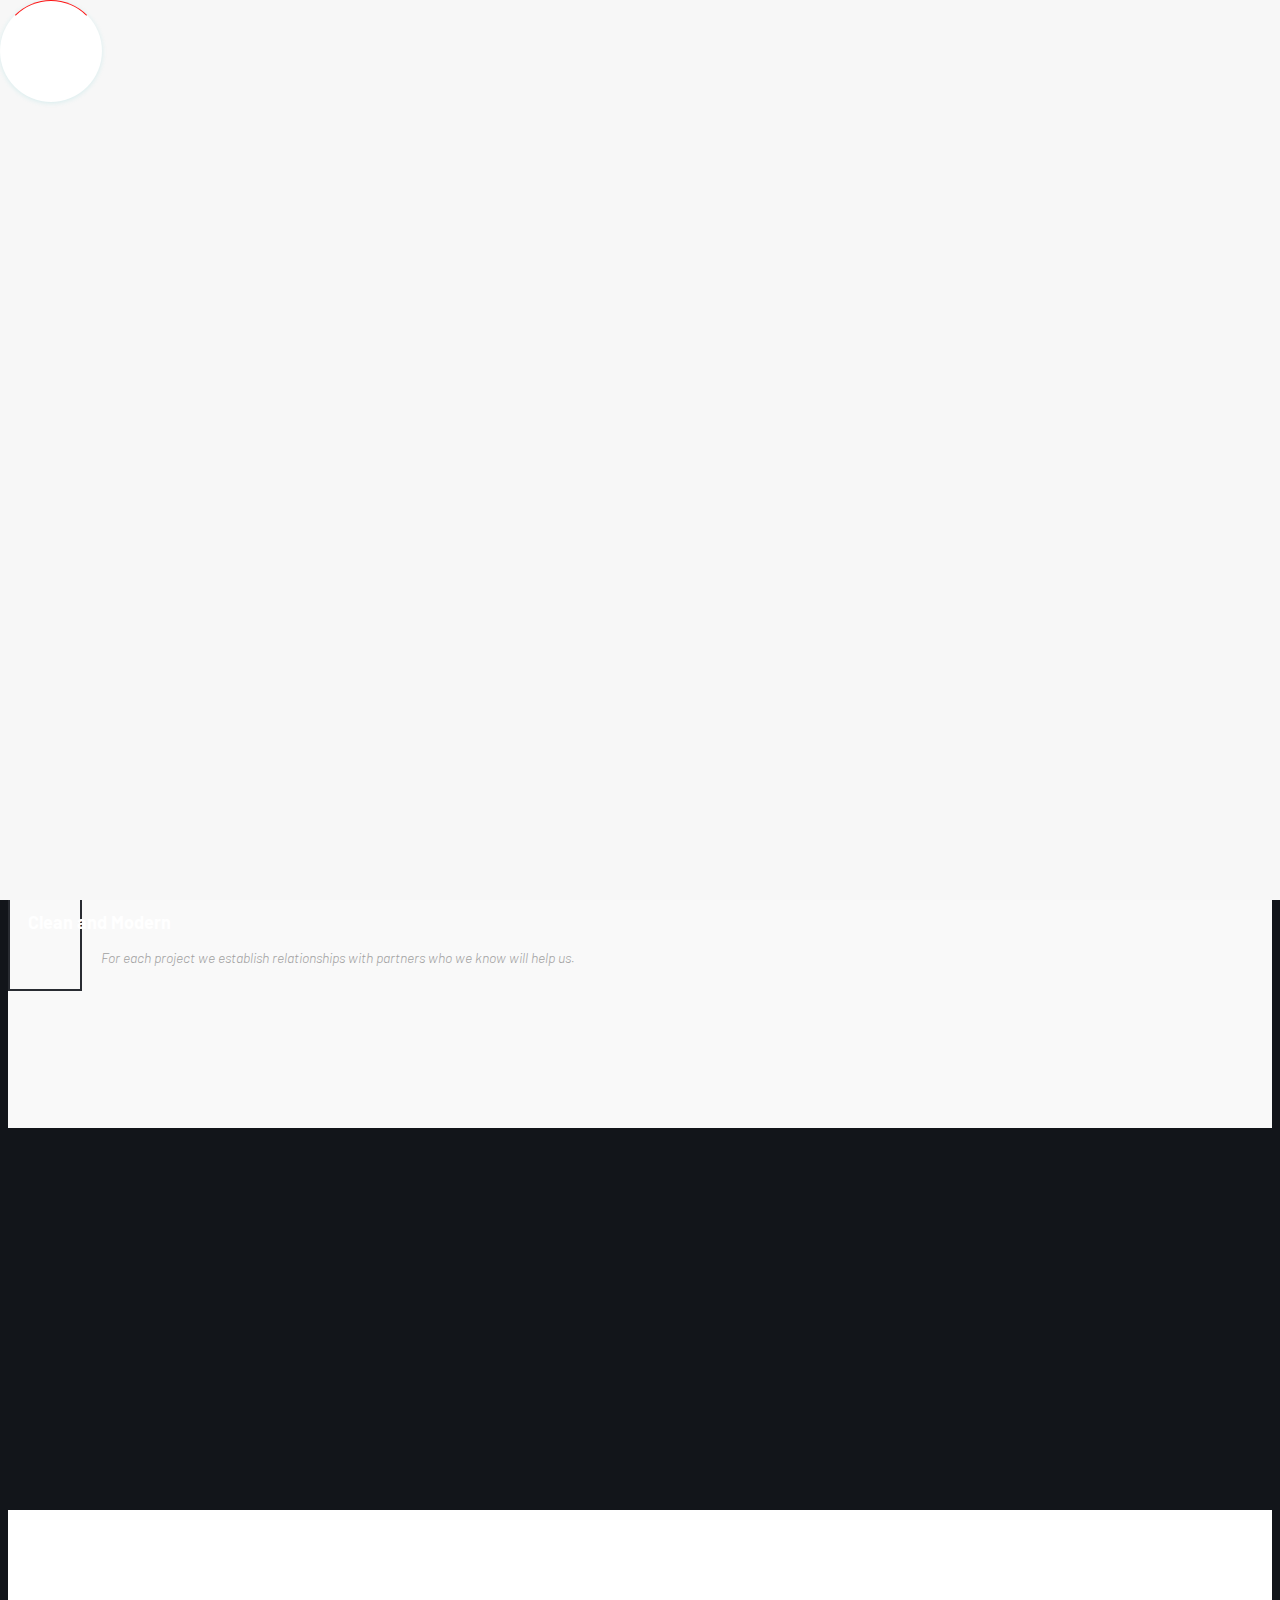
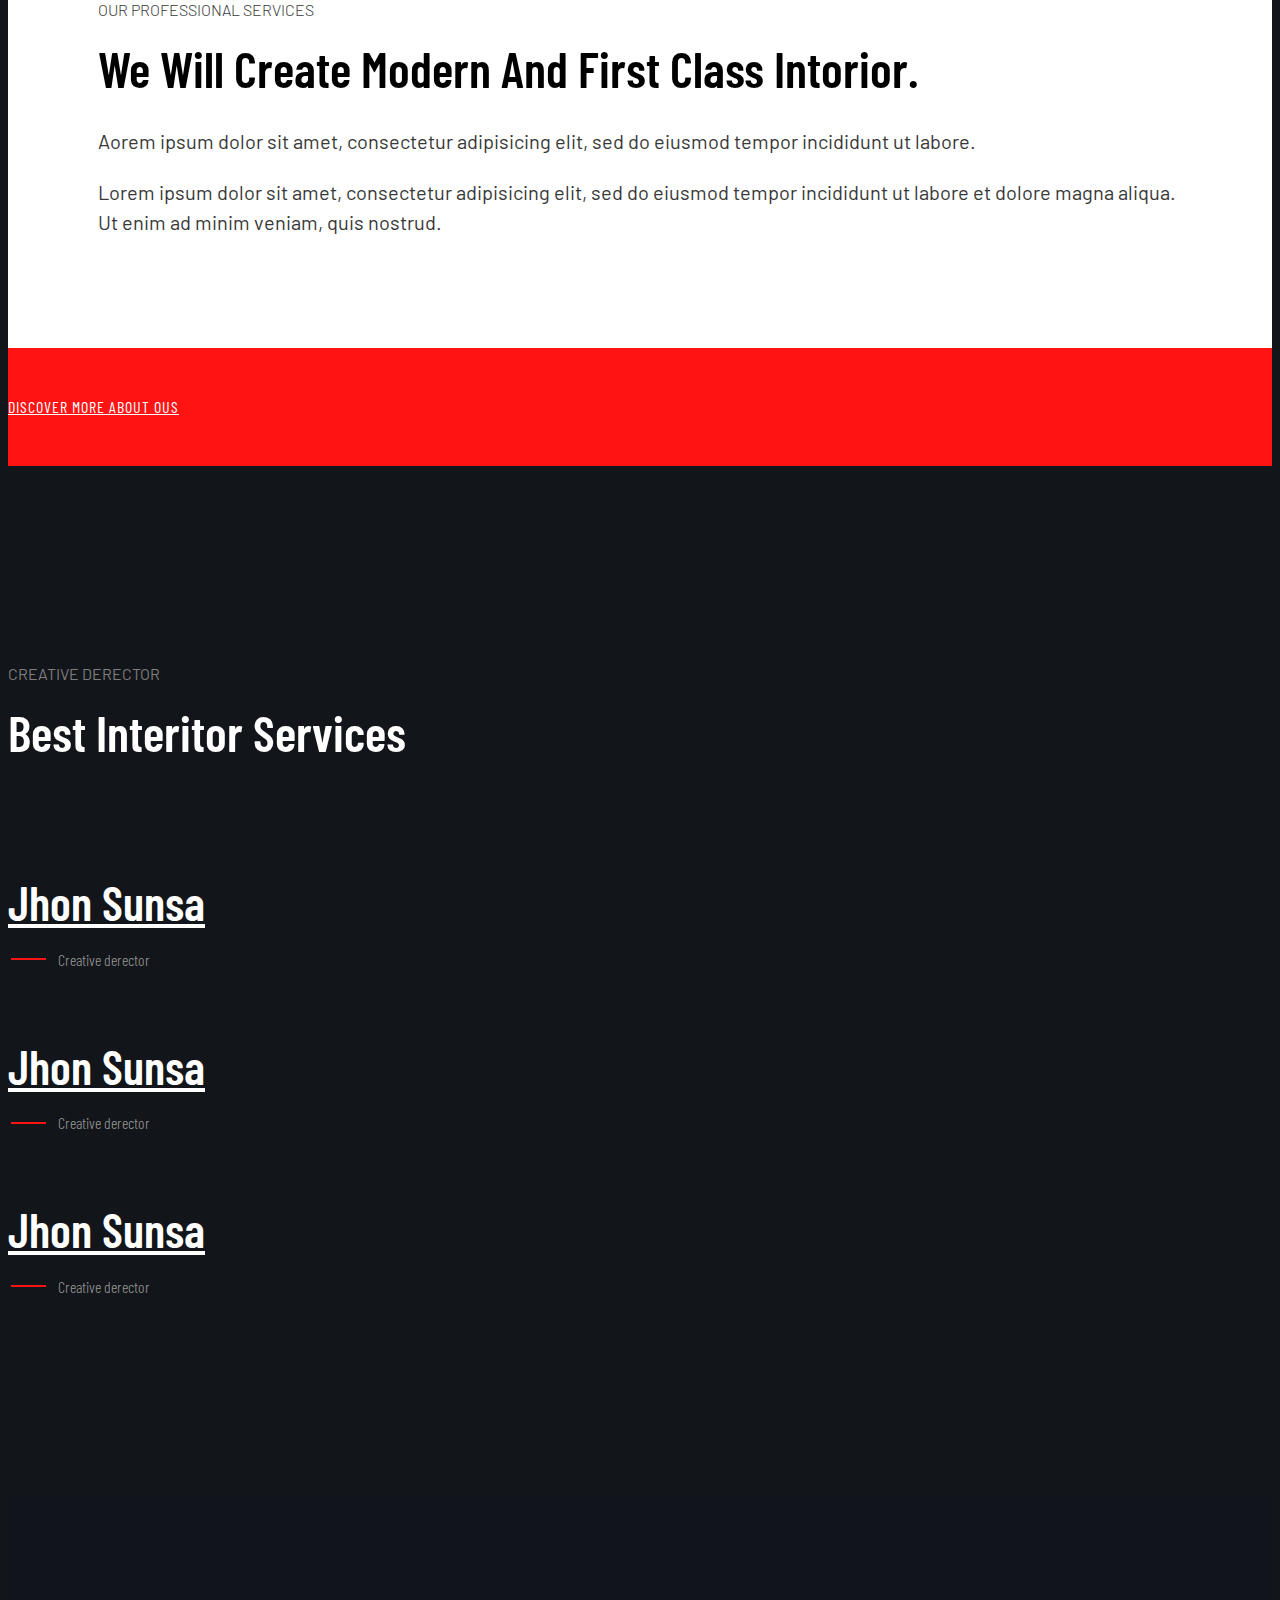
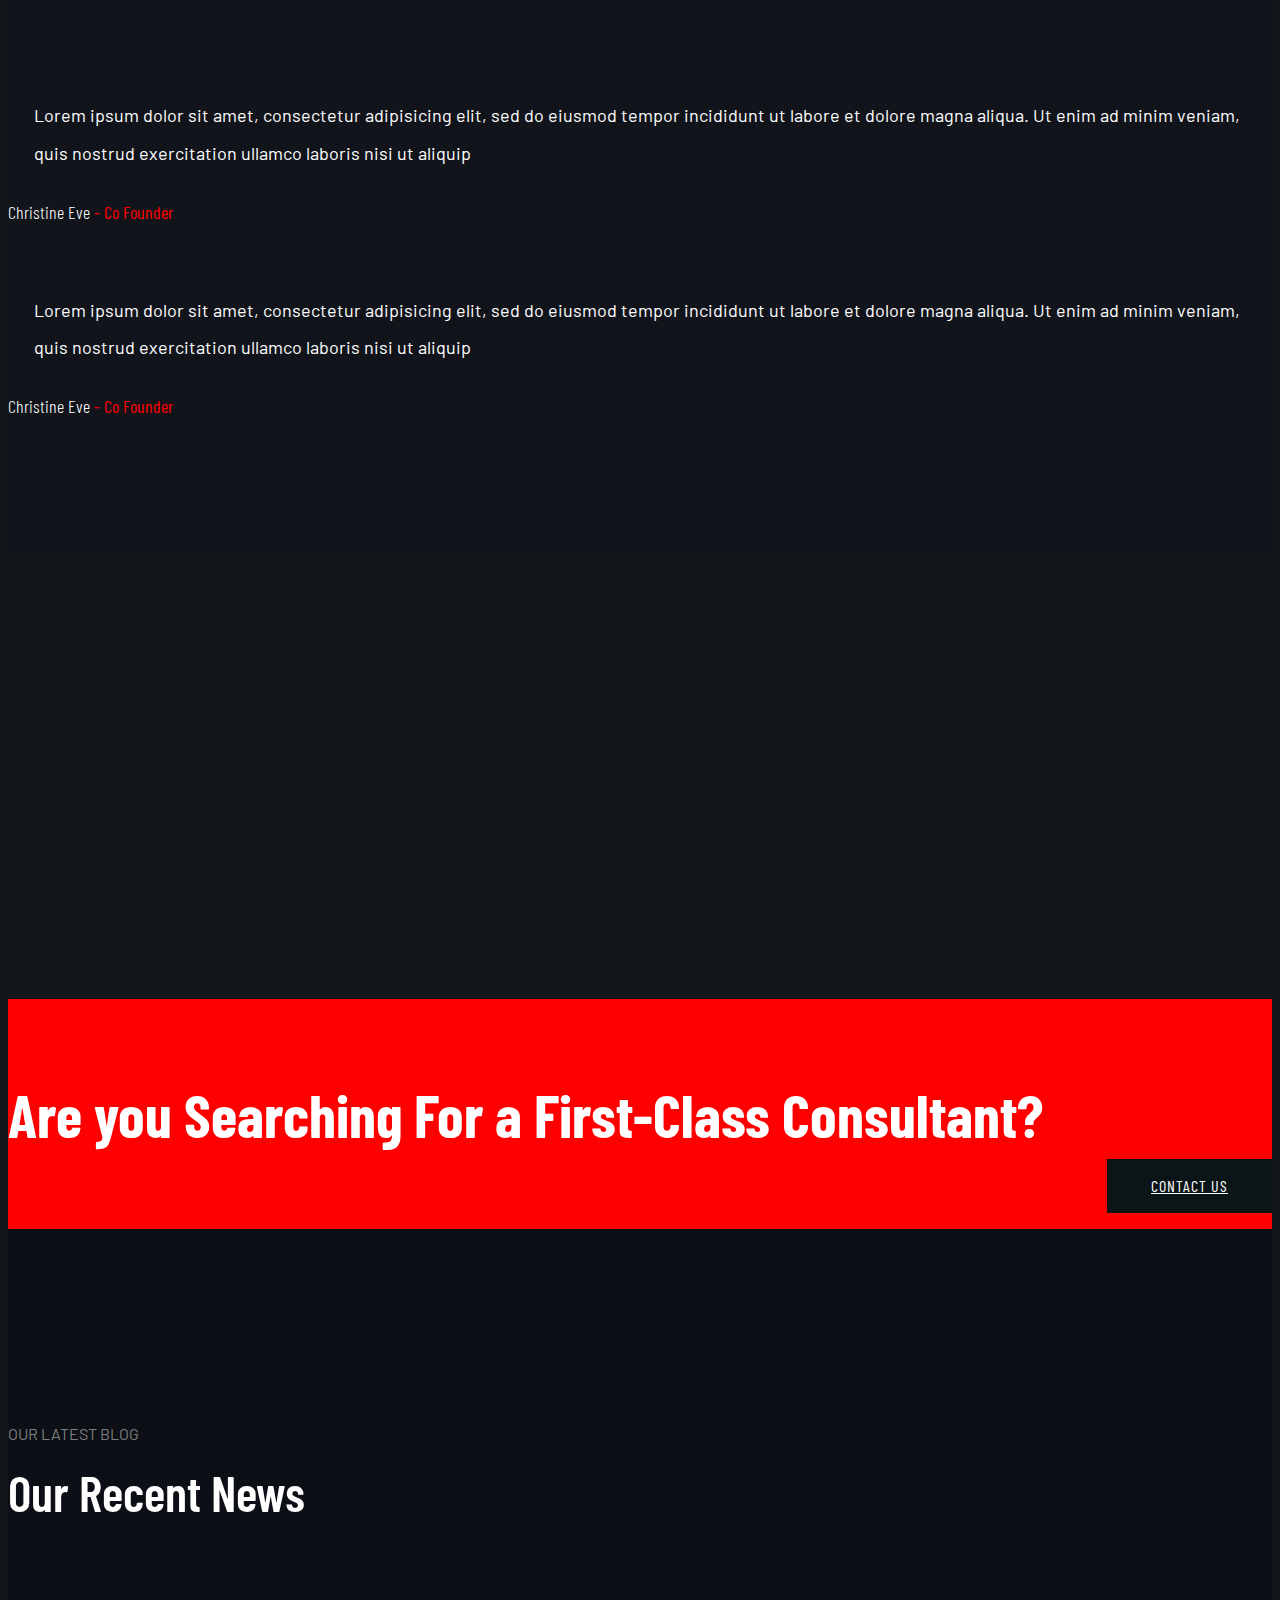
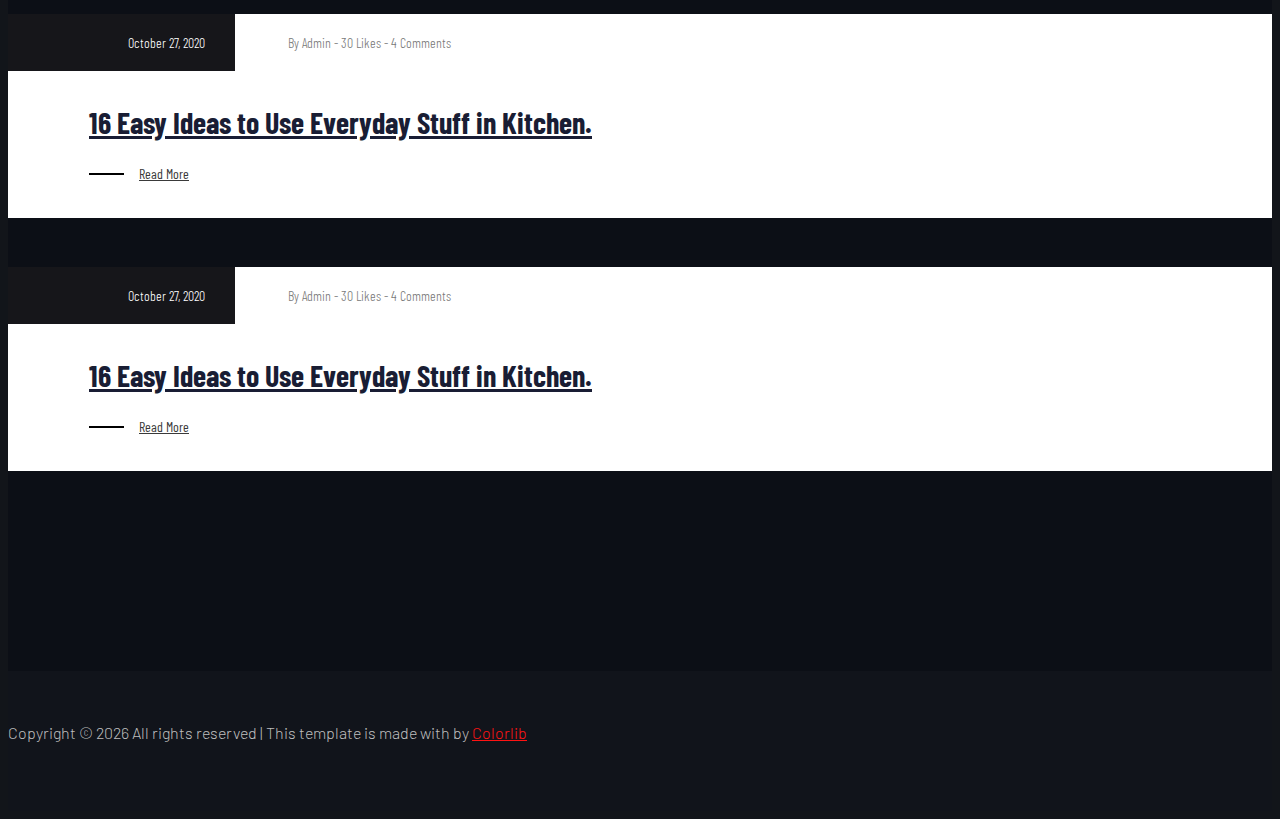
==== about.html @ 4e4e53d7 "modif index.html" ====
<!doctype html>
<html class="no-js" lang="zxx">

<head>
    <meta charset="utf-8">
    <meta http-equiv="x-ua-compatible" content="ie=edge">
    <title>Interior Design HTML-5 Template </title>
    <meta name="description" content="">
    <meta name="viewport" content="width=device-width, initial-scale=1">
    <link rel="manifest" href="site.webmanifest">
    <link rel="shortcut icon" type="image/x-icon" href="assets/img/favicon.ico">

    <!-- CSS here -->
    <link rel="stylesheet" href="assets/css/bootstrap.min.css">
    <link rel="stylesheet" href="assets/css/owl.carousel.min.css">
    <link rel="stylesheet" href="assets/css/slicknav.css">
    <link rel="stylesheet" href="assets/css/flaticon.css">
    <link rel="stylesheet" href="assets/css/animate.min.css">
    <link rel="stylesheet" href="assets/css/magnific-popup.css">
    <link rel="stylesheet" href="assets/css/fontawesome-all.min.css">
    <link rel="stylesheet" href="assets/css/themify-icons.css">
    <link rel="stylesheet" href="assets/css/slick.css">
    <link rel="stylesheet" href="assets/css/nice-select.css">
    <link rel="stylesheet" href="assets/css/style.css">
</head>

<body class="body-bg">
    <!--? Preloader Start -->
    <div id="preloader-active">
        <div class="preloader d-flex align-items-center justify-content-center">
            <div class="preloader-inner position-relative">
                <div class="preloader-circle"></div>
                <div class="preloader-img pere-text">
                    <img src="assets/img/logo/loder.jpg" alt="">
                </div>
            </div>
        </div>
    </div>
    <header>
        <!-- Header Start -->
        <div class="header-area header-transparent">
            <div class="main-header header-sticky">
                <div class="container-fluid">
                    <div class="menu-wrapper d-flex align-items-center justify-content-between">
                        <!-- Logo -->
                        <div class="logo">
                            <a href="index.html"><img src="assets/img/logo/logo.png" alt=""></a>
                        </div>
                        <!-- Main-menu -->
                        <div class="main-menu f-right d-none d-lg-block">
                            <nav>
                                <ul id="navigation">
                                    <li><a href="index.html">Home</a></li>
                                    <li><a href="about.html">About</a></li>
                                    <li><a href="services.html">Services</a></li>
                                    <li><a href="work.html">Gallery</a></li>
                                    <li><a href="blog.html">Blog</a>
                                        <ul class="submenu">
                                            <li><a href="blog.html">Blog</a></li>
                                            <li><a href="blog_details.html">Blog Details</a></li>
                                            <li><a href="elements.html">Elements</a></li>
                                        </ul>
                                    </li>
                                    <li><a href="contact.html">Contact</a></li>
                                </ul>
                            </nav>
                        </div>
                        <!-- Header-btn -->
                        <div class="header-btns d-none d-lg-block f-right">
                            <a href="#" class="btn header-btn">Contact Us</a>
                        </div>
                        <!-- Mobile Menu -->
                        <div class="col-12">
                            <div class="mobile_menu d-block d-lg-none"></div>
                        </div>
                    </div>
                </div>
            </div>
        </div>
        <!-- Header End -->
    </header>
    <main>
        <!--? Hero Start -->
        <div class="slider-area2">
            <div class="slider-height2 hero-overly d-flex align-items-center">
                <div class="container">
                    <div class="row">
                        <div class="col-xl-12">
                            <div class="hero-cap hero-cap2 text-center pt-80">
                                <h2>About Us</h2>
                            </div>
                        </div>
                    </div>
                </div>
            </div>
        </div>
        <!-- Hero End -->
        <!--? our info Start -->
        <div class="our-info-area pt-170 pb-100 section-bg" data-background="assets/img/gallery/section_bg02.jpg">
            <div class="container">
                <div class="row justify-content-between">
                    <div class="col-xl-3 col-lg-4 col-md-6 col-sm-6">
                        <div class="single-info mb-60">
                            <div class="info-caption">
                                <h4>Clean and Services</h4>
                                <p>For each project we establish relationships with partners who we know will help us. </p>
                            </div>
                        </div>
                    </div>
                    <div class="col-xl-3 col-lg-4 col-md-6 col-sm-6">
                        <div class="single-info mb-60">
                            <div class="info-caption">
                                <h4>Clean and Modern</h4>
                                <p>For each project we establish relationships with partners who we know will help us. </p>
                            </div>
                        </div>
                    </div>
                    <div class="col-xl-3 col-lg-4 col-md-6 col-sm-6">
                        <div class="single-info mb-60">
                            <div class="info-caption">
                                <h4>Clean and Modern</h4>
                                <p>For each project we establish relationships with partners who we know will help us. </p>
                            </div>
                        </div>
                    </div>
                </div>
            </div>
        </div>
        <!-- Our Info start -->
        <!--? Professional Services Start -->
        <div class="professional-services section-bg d-none d-md-block" data-background="assets/img/gallery/section_bg04.jpg"></div>
        <div class="profession-caption">
            <div class="container">
                <div class="row align-items-end">
                    <div class="col-lg-8">
                        <!-- Section Tittle -->
                        <div class="section-tittle profession-details">
                            <span>Our Professional Services</span>
                            <h2>We will create modern and first class intorior.</h2>
                            <p>Aorem ipsum dolor sit amet, consectetur adipisicing elit, sed do eiusmod tempor incididunt ut labore.</p>
                            <p>Lorem ipsum dolor sit amet, consectetur adipisicing elit, sed do eiusmod tempor incididunt ut labore et dolore magna aliqua. Ut enim ad minim veniam, quis nostrud.</p>
                        </div>
                    </div>
                    <div class="col-lg-4 col-md-6">
                        <a href="about.html" class="btn btn3">Discover More About Ous</a>
                    </div>
                </div>
            </div>
        </div>
        <!-- Professional Services End -->
        <!-- Team Start -->
        <div class="team-area section-padding30">
            <div class="container">
                <div class="row justify-content-center">
                    <div class="cl-xl-7 col-lg-8 col-md-10">
                        <!-- Section Tittle -->
                        <div class="section-tittle text-center mb-70">
                            <span>Creative derector</span>
                            <h2>Best Interitor Services</h2>
                        </div>
                    </div>
                </div>
                <div class="row">
                    <!-- single Tem -->
                    <div class="col-xl-4 col-lg-4 col-md-6 col-sm-">
                        <div class="single-team mb-30">
                            <div class="team-img">
                                <img src="assets/img/gallery/team2.png" alt="">
                            </div>
                            <div class="team-caption">
                                <h3><a href="#">Jhon Sunsa</a></h3>
                                <span>Creative derector</span>
                            </div>
                        </div>
                    </div>
                    <div class="col-xl-4 col-lg-4 col-md-6 col-sm-">
                        <div class="single-team mb-30">
                            <div class="team-img">
                                <img src="assets/img/gallery/team3.png" alt="">
                            </div>
                            <div class="team-caption">
                                <h3><a href="#">Jhon Sunsa</a></h3>
                                <span>Creative derector</span>
                            </div>
                        </div>
                    </div>
                    <div class="col-xl-4 col-lg-4 col-md-6 col-sm-">
                        <div class="single-team mb-30">
                            <div class="team-img">
                                <img src="assets/img/gallery/team1.png" alt="">
                            </div>
                            <div class="team-caption">
                                <h3><a href="#">Jhon Sunsa</a></h3>
                                <span>Creative derector</span>
                            </div>
                        </div>
                    </div>
                </div>
            </div>
        </div>
        <!-- Team End -->
        <!-- Testimonial Start -->
        <div class="testimonial-area testimonial-padding">
            <div class="container">
                <!-- Testimonial contents -->
                <div class="row d-flex justify-content-center">
                    <div class="col-xl-8 col-lg-8 col-md-10">
                        <div class="h1-testimonial-active dot-style">
                            <!-- Single Testimonial -->
                            <div class="single-testimonial text-center">
                                <!-- Testimonial Content -->
                                <div class="testimonial-caption ">
                                    <div class="testimonial-top-cap">
                                        <img src="assets/img/gallery/testi-logo.png" alt="">
                                        <p>Lorem ipsum dolor sit amet, consectetur adipisicing elit, sed do eiusmod tempor incididunt ut labore et dolore magna aliqua. Ut enim ad minim veniam, quis nostrud exercitation ullamco laboris nisi ut aliquip</p>
                                    </div>
                                    <!-- founder -->
                                    <div class="testimonial-founder  ">
                                        <div class="founder-img">
                                            <span><strong>Christine Eve</strong>   -   Co Founder</span>
                                        </div>
                                    </div>
                                </div>
                            </div>
                            <!-- Single Testimonial -->
                            <div class="single-testimonial text-center">
                                <!-- Testimonial Content -->
                                <div class="testimonial-caption ">
                                    <div class="testimonial-top-cap">
                                        <img src="assets/img/gallery/testi-logo.png" alt="">
                                        <p>Lorem ipsum dolor sit amet, consectetur adipisicing elit, sed do eiusmod tempor incididunt ut labore et dolore magna aliqua. Ut enim ad minim veniam, quis nostrud exercitation ullamco laboris nisi ut aliquip</p>
                                    </div>
                                    <!-- founder -->
                                    <div class="testimonial-founder  ">
                                        <div class="founder-img">
                                            <span><strong>Christine Eve</strong>   -   Co Founder</span>
                                        </div>
                                    </div>
                                </div>
                            </div>
                        </div>
                    </div>
                </div>
            </div>
        </div>
        <!-- Testimonial End -->
        <!-- Brand Area Start -->
        <div class="brand-area pt-120 pb-120">
            <div class="container">
                <div class="brand-active brand-border pt-50 pb-40">
                    <div class="single-brand">
                        <img src="assets/img/gallery/brand1.png" alt="">
                    </div>
                    <div class="single-brand">
                        <img src="assets/img/gallery/brand2.png" alt="">
                    </div>
                    <div class="single-brand">
                        <img src="assets/img/gallery/brand3.png" alt="">
                    </div>
                    <div class="single-brand">
                        <img src="assets/img/gallery/brand4.png" alt="">
                    </div>
                    <div class="single-brand">
                        <img src="assets/img/gallery/brand2.png" alt="">
                    </div>
                    <div class="single-brand">
                        <img src="assets/img/gallery/brand5.png" alt="">
                    </div>
                </div>
            </div>
        </div>
        <!-- Brand Area End -->
        <!-- Want To work -->
        <section class="wantToWork-area w-padding2">
            <div class="container">
                <div class="row align-items-center justify-content-between">
                    <div class="col-xl-8 col-lg-8 col-md-8">
                        <div class="wantToWork-caption wantToWork-caption2">
                            <h2>Are you Searching For a First-Class Consultant?</h2>
                        </div>
                    </div>
                    <div class="col-xl-2 col-lg-2 col-md-3">
                        <a href="#" class="btn btn-black f-right">Contact Us</a>
                    </div>
                </div>
            </div>
        </section>
        <!-- Want To work End -->
        <!-- Blog Area Start -->
        <div class="home-blog-area section-padding30">
            <div class="container">
                <!-- Section Tittle -->
                <div class="row">
                    <div class="col-lg-12">
                        <div class="section-tittle text-center mb-70">
                            <span>Our latest blog</span>
                            <h2>Our recent news</h2>
                        </div>
                    </div>
                </div>
                <div class="row">
                    <div class="col-xl-6 col-lg-6 col-md-6">
                        <div class="home-blog-single mb-30">
                            <div class="blog-img-cap">
                                <div class="blog-img">
                                    <img src="assets/img/gallery/home_blog1.png" alt="">
                                </div>
                                <ul>
                                    <li class="black-bg">October 27, 2020</li>
                                    <li>By Admin - 30 Likes - 4 Comments</li>
                                </ul>
                                <div class="blog-cap">
                                    <h3><a href="blog_details.html">16 Easy Ideas to Use Everyday
                                        Stuff in Kitchen.</a></h3>
                                    <a href="blog_details.html" class="more-btn">Read more</a>
                                </div>
                            </div>
                        </div>
                    </div>
                    <div class="col-xl-6 col-lg-6 col-md-6">
                        <div class="home-blog-single mb-30">
                            <div class="blog-img-cap">
                                <div class="blog-img">
                                    <img src="assets/img/gallery/home_blog2.png" alt="">
                                </div>
                                <ul>
                                    <li class="black-bg">October 27, 2020</li>
                                    <li>By Admin - 30 Likes - 4 Comments</li>
                                </ul>
                                <div class="blog-cap">
                                    <h3><a href="blog_details.html">16 Easy Ideas to Use Everyday
                                        Stuff in Kitchen.</a></h3>
                                    <a href="blog_details.html" class="more-btn">Read more</a>
                                </div>
                            </div>
                        </div>
                    </div>
                </div>
            </div>
        </div>
        <!-- Blog Area End -->

    </main>
    <footer>
        <!--? Footer Start-->
        <div class="footer-area footer-bg">
            <div class="container">
                <div class="footer-bottom">
                    <div class="row d-flex justify-content-between align-items-center">
                        <div class="col-xl-9 col-lg-8">
                            <div class="footer-copy-right">
                                <p>
                                    <!-- Link back to Colorlib can't be removed. Template is licensed under CC BY 3.0. -->
                                    Copyright &copy;
                                    <script>
                                        document.write(new Date().getFullYear());
                                    </script> All rights reserved | This template is made with <i class="fa fa-heart" aria-hidden="true"></i> by <a href="https://colorlib.com" target="_blank">Colorlib</a>
                                    <!-- Link back to Colorlib can't be removed. Template is licensed under CC BY 3.0. -->
                                </p>
                            </div>
                        </div>
                    </div>
                </div>
            </div>
        </div>
        <!-- Footer End-->
    </footer>
    <!-- Scroll Up -->
    <div id="back-top">
        <a title="Go to Top" href="#"> <i class="fas fa-level-up-alt"></i></a>
    </div>

    <!-- JS here -->
    <!-- All JS Custom Plugins Link Here here -->
    <script src="./assets/js/vendor/modernizr-3.5.0.min.js"></script>
    <!-- Jquery, Popper, Bootstrap -->
    <script src="./assets/js/vendor/jquery-1.12.4.min.js"></script>
    <script src="./assets/js/popper.min.js"></script>
    <script src="./assets/js/bootstrap.min.js"></script>
    <!-- Jquery Mobile Menu -->
    <script src="./assets/js/jquery.slicknav.min.js"></script>

    <!-- Jquery Slick , Owl-Carousel Plugins -->
    <script src="./assets/js/owl.carousel.min.js"></script>
    <script src="./assets/js/slick.min.js"></script>
    <!-- One Page, Animated-HeadLin -->
    <script src="./assets/js/wow.min.js"></script>
    <script src="./assets/js/animated.headline.js"></script>
    <script src="./assets/js/jquery.magnific-popup.js"></script>

    <!-- Nice-select, sticky -->
    <script src="./assets/js/jquery.nice-select.min.js"></script>
    <script src="./assets/js/jquery.sticky.js"></script>

    <!-- contact js -->
    <script src="./assets/js/contact.js"></script>
    <script src="./assets/js/jquery.form.js"></script>
    <script src="./assets/js/jquery.validate.min.js"></script>
    <script src="./assets/js/mail-script.js"></script>
    <script src="./assets/js/jquery.ajaxchimp.min.js"></script>

    <!-- Jquery Plugins, main Jquery -->
    <script src="./assets/js/plugins.js"></script>
    <script src="./assets/js/main.js"></script>

</body>

</html>
---- assets/css/style.css ----
/* Theme Description
-------------------------------------------------

	  Theme Name:
	  Author:
	  Support:
	  Description:
	  Version:
	  
------------------------------------------------- 
*/


/* CSS Index
-------------------------------------------------

	1. Theme default css
	2. header
	3. slider
	4. about-area
	5. features-box
	6. department
	7. team
	8. video-area
	9. counter
	10. footer

-------------------------------------------------
*/


/*-------------   Color Variable  --------------*/

@import url("https://fonts.googleapis.com/css?family=Barlow+Condensed:200,300,400,500,600,700,800|Barlow:300,400,500,600,700&display=swap");

/* line 34, ../../../sponDon TI/Running Project/263.InteriorDesign_HTML/HTML/assets/scss/_color.scss */

.white-bg {
    background: #ffffff;
}


/* line 37, ../../../sponDon TI/Running Project/263.InteriorDesign_HTML/HTML/assets/scss/_color.scss */

.gray-bg {
    background: #f5f5f5;
}


/*-------------Color include--------------*/


/*-- Background color---*/


/* line 74, ../../../sponDon TI/Running Project/263.InteriorDesign_HTML/HTML/assets/scss/_color.scss */

.section-bg1 {
    background: #13151b;
}


/* line 78, ../../../sponDon TI/Running Project/263.InteriorDesign_HTML/HTML/assets/scss/_color.scss */

.gray-bg {
    background: #f7f7fd;
}


/* line 81, ../../../sponDon TI/Running Project/263.InteriorDesign_HTML/HTML/assets/scss/_color.scss */

.white-bg {
    background: #ffffff;
}


/* line 84, ../../../sponDon TI/Running Project/263.InteriorDesign_HTML/HTML/assets/scss/_color.scss */

.black-bg {
    background: #16161a;
}


/* line 87, ../../../sponDon TI/Running Project/263.InteriorDesign_HTML/HTML/assets/scss/_color.scss */

.theme-bg {
    background: #ff1313;
}


/* line 90, ../../../sponDon TI/Running Project/263.InteriorDesign_HTML/HTML/assets/scss/_color.scss */

.brand-bg {
    background: #f1f4fa;
}


/* line 93, ../../../sponDon TI/Running Project/263.InteriorDesign_HTML/HTML/assets/scss/_color.scss */

.testimonial-bg {
    background: #f9fafc;
}


/*--- color------*/


/* line 99, ../../../sponDon TI/Running Project/263.InteriorDesign_HTML/HTML/assets/scss/_color.scss */

.white-color {
    color: #ffffff;
}


/* line 102, ../../../sponDon TI/Running Project/263.InteriorDesign_HTML/HTML/assets/scss/_color.scss */

.black-color {
    color: #16161a;
}


/* line 105, ../../../sponDon TI/Running Project/263.InteriorDesign_HTML/HTML/assets/scss/_color.scss */

.theme-color {
    color: #ff1313;
}


/*------------------- Responsive --------------------------*/


/*
	@include transition(.4s);
	color:$theme-color;
*/


/* line 57, ../../../sponDon TI/Running Project/263.InteriorDesign_HTML/HTML/assets/scss/_variables.scss */

.boxed-btn {
    background: #fff;
    color: #ff1313 !important;
    display: inline-block;
    padding: 18px 44px;
    font-family: "Barlow Condensed", sans-serif;
    font-size: 14px;
    font-weight: 400;
    border: 0;
    border: 1px solid #ff1313;
    letter-spacing: 3px;
    text-align: center;
    color: #ff1313;
    text-transform: uppercase;
    cursor: pointer;
}


/* line 74, ../../../sponDon TI/Running Project/263.InteriorDesign_HTML/HTML/assets/scss/_variables.scss */

.boxed-btn:hover {
    background: #ff1313;
    color: #fff !important;
    border: 1px solid #ff1313;
}


/* line 79, ../../../sponDon TI/Running Project/263.InteriorDesign_HTML/HTML/assets/scss/_variables.scss */

.boxed-btn:focus {
    outline: none;
}


/* line 82, ../../../sponDon TI/Running Project/263.InteriorDesign_HTML/HTML/assets/scss/_variables.scss */

.boxed-btn.large-width {
    width: 220px;
}


/*--
    - Overlay
------------------------------------------*/


/* line 4, ../../../sponDon TI/Running Project/263.InteriorDesign_HTML/HTML/assets/scss/_overlay.scss */

[data-overlay] {
    position: relative;
    background-size: cover;
    background-repeat: no-repeat;
    background-position: center center;
}


/* line 9, ../../../sponDon TI/Running Project/263.InteriorDesign_HTML/HTML/assets/scss/_overlay.scss */

[data-overlay]::before {
    position: absolute;
    left: 0;
    top: 0;
    right: 0;
    bottom: 0;
    content: "";
}


/*-- Overlay Opacity --*/


/* line 22, ../../../sponDon TI/Running Project/263.InteriorDesign_HTML/HTML/assets/scss/_overlay.scss */

[data-opacity="1"]::before {
    opacity: 0.1;
}


/* line 27, ../../../sponDon TI/Running Project/263.InteriorDesign_HTML/HTML/assets/scss/_overlay.scss */

[data-opacity="2"]::before {
    opacity: 0.2;
}


/* line 32, ../../../sponDon TI/Running Project/263.InteriorDesign_HTML/HTML/assets/scss/_overlay.scss */

[data-opacity="3"]::before {
    opacity: 0.3;
}


/* line 37, ../../../sponDon TI/Running Project/263.InteriorDesign_HTML/HTML/assets/scss/_overlay.scss */

[data-opacity="4"]::before {
    opacity: 0.4;
}


/* line 42, ../../../sponDon TI/Running Project/263.InteriorDesign_HTML/HTML/assets/scss/_overlay.scss */

[data-opacity="5"]::before {
    opacity: 0.5;
}


/* line 47, ../../../sponDon TI/Running Project/263.InteriorDesign_HTML/HTML/assets/scss/_overlay.scss */

[data-opacity="6"]::before {
    opacity: 0.6;
}


/* line 52, ../../../sponDon TI/Running Project/263.InteriorDesign_HTML/HTML/assets/scss/_overlay.scss */

[data-opacity="7"]::before {
    opacity: 0.7;
}


/* line 57, ../../../sponDon TI/Running Project/263.InteriorDesign_HTML/HTML/assets/scss/_overlay.scss */

[data-opacity="8"]::before {
    opacity: 0.8;
}


/* line 62, ../../../sponDon TI/Running Project/263.InteriorDesign_HTML/HTML/assets/scss/_overlay.scss */

[data-opacity="9"]::before {
    opacity: 0.9;
}


/* 1. Theme default css */


/* line 4, ../../../sponDon TI/Running Project/263.InteriorDesign_HTML/HTML/assets/scss/_common.scss */

body {
    font-family: "Barlow", sans-serif;
    font-weight: normal;
    font-style: normal;
}


/* line 9, ../../../sponDon TI/Running Project/263.InteriorDesign_HTML/HTML/assets/scss/_common.scss */

h1,
h2,
h3,
h4,
h5,
h6 {
    font-family: "Barlow Condensed", sans-serif;
    color: #fff;
    margin-top: 0px;
    font-style: normal;
    font-weight: 500;
    text-transform: normal;
}


/* line 23, ../../../sponDon TI/Running Project/263.InteriorDesign_HTML/HTML/assets/scss/_common.scss */

p {
    font-family: "Barlow", sans-serif;
    color: #10285d;
    font-size: 16px;
    line-height: 30px;
    margin-bottom: 15px;
    font-weight: normal;
}


/* line 34, ../../../sponDon TI/Running Project/263.InteriorDesign_HTML/HTML/assets/scss/_common.scss */

.bg-img-1 {
    background-image: url(../img/slider/slider-img-1.jpg);
}


/* line 37, ../../../sponDon TI/Running Project/263.InteriorDesign_HTML/HTML/assets/scss/_common.scss */

.bg-img-2 {
    background-image: url(../img/background-img/bg-img-2.jpg);
}


/* line 40, ../../../sponDon TI/Running Project/263.InteriorDesign_HTML/HTML/assets/scss/_common.scss */

.cta-bg-1 {
    background-image: url(../img/background-img/bg-img-3.jpg);
}


/* line 45, ../../../sponDon TI/Running Project/263.InteriorDesign_HTML/HTML/assets/scss/_common.scss */

.img {
    max-width: 100%;
    -webkit-transition: all 0.3s ease-out 0s;
    -moz-transition: all 0.3s ease-out 0s;
    -ms-transition: all 0.3s ease-out 0s;
    -o-transition: all 0.3s ease-out 0s;
    transition: all 0.3s ease-out 0s;
}


/* line 49, ../../../sponDon TI/Running Project/263.InteriorDesign_HTML/HTML/assets/scss/_common.scss */

.f-left {
    float: left;
}


/* line 52, ../../../sponDon TI/Running Project/263.InteriorDesign_HTML/HTML/assets/scss/_common.scss */

.f-right {
    float: right;
}


/* line 55, ../../../sponDon TI/Running Project/263.InteriorDesign_HTML/HTML/assets/scss/_common.scss */

.fix {
    overflow: hidden;
}


/* line 58, ../../../sponDon TI/Running Project/263.InteriorDesign_HTML/HTML/assets/scss/_common.scss */

.clear {
    clear: both;
}


/* line 62, ../../../sponDon TI/Running Project/263.InteriorDesign_HTML/HTML/assets/scss/_common.scss */

a,
.button {
    -webkit-transition: all 0.3s ease-out 0s;
    -moz-transition: all 0.3s ease-out 0s;
    -ms-transition: all 0.3s ease-out 0s;
    -o-transition: all 0.3s ease-out 0s;
    transition: all 0.3s ease-out 0s;
}


/* line 66, ../../../sponDon TI/Running Project/263.InteriorDesign_HTML/HTML/assets/scss/_common.scss */

a:focus,
.button:focus {
    text-decoration: none;
    outline: none;
}


/* line 71, ../../../sponDon TI/Running Project/263.InteriorDesign_HTML/HTML/assets/scss/_common.scss */

a {
    color: #635c5c;
}


/* line 74, ../../../sponDon TI/Running Project/263.InteriorDesign_HTML/HTML/assets/scss/_common.scss */

a:hover {
    color: #fff;
}


/* line 77, ../../../sponDon TI/Running Project/263.InteriorDesign_HTML/HTML/assets/scss/_common.scss */

a:focus,
a:hover,
.portfolio-cat a:hover,
.footer -menu li a:hover {
    text-decoration: none;
}


/* line 83, ../../../sponDon TI/Running Project/263.InteriorDesign_HTML/HTML/assets/scss/_common.scss */

a,
button {
    color: #fff;
    outline: medium none;
}


/* line 88, ../../../sponDon TI/Running Project/263.InteriorDesign_HTML/HTML/assets/scss/_common.scss */

button:focus,
input:focus,
input:focus,
textarea,
textarea:focus {
    outline: 0;
}


/* line 89, ../../../sponDon TI/Running Project/263.InteriorDesign_HTML/HTML/assets/scss/_common.scss */

.uppercase {
    text-transform: uppercase;
}


/* line 93, ../../../sponDon TI/Running Project/263.InteriorDesign_HTML/HTML/assets/scss/_common.scss */

input:focus::-moz-placeholder {
    opacity: 0;
    -webkit-transition: .4s;
    -o-transition: .4s;
    transition: .4s;
}


/* line 100, ../../../sponDon TI/Running Project/263.InteriorDesign_HTML/HTML/assets/scss/_common.scss */

.capitalize {
    text-transform: capitalize;
}


/* line 104, ../../../sponDon TI/Running Project/263.InteriorDesign_HTML/HTML/assets/scss/_common.scss */

h1 a,
h2 a,
h3 a,
h4 a,
h5 a,
h6 a {
    color: inherit;
}


/* line 113, ../../../sponDon TI/Running Project/263.InteriorDesign_HTML/HTML/assets/scss/_common.scss */

ul {
    margin: 0px;
    padding: 0px;
}


/* line 117, ../../../sponDon TI/Running Project/263.InteriorDesign_HTML/HTML/assets/scss/_common.scss */

li {
    list-style: none;
}


/* line 121, ../../../sponDon TI/Running Project/263.InteriorDesign_HTML/HTML/assets/scss/_common.scss */

hr {
    border-bottom: 1px solid #eceff8;
    border-top: 0 none;
    margin: 30px 0;
    padding: 0;
}


/* Theme-overlay */


/* line 129, ../../../sponDon TI/Running Project/263.InteriorDesign_HTML/HTML/assets/scss/_common.scss */

.theme-overlay {
    position: relative;
}


/* line 132, ../../../sponDon TI/Running Project/263.InteriorDesign_HTML/HTML/assets/scss/_common.scss */

.theme-overlay::before {
    background: #1696e7 none repeat scroll 0 0;
    content: "";
    height: 100%;
    left: 0;
    opacity: 0.6;
    position: absolute;
    top: 0;
    width: 100%;
}


/* line 142, ../../../sponDon TI/Running Project/263.InteriorDesign_HTML/HTML/assets/scss/_common.scss */

.overlay {
    position: relative;
    z-index: 0;
}


/* line 146, ../../../sponDon TI/Running Project/263.InteriorDesign_HTML/HTML/assets/scss/_common.scss */

.overlay::before {
    position: absolute;
    content: "";
    top: 0;
    left: 0;
    width: 100%;
    height: 100%;
    z-index: -1;
}


/* line 156, ../../../sponDon TI/Running Project/263.InteriorDesign_HTML/HTML/assets/scss/_common.scss */

.overlay2 {
    position: relative;
    z-index: 0;
}


/* line 160, ../../../sponDon TI/Running Project/263.InteriorDesign_HTML/HTML/assets/scss/_common.scss */

.overlay2::before {
    position: absolute;
    content: "";
    background-color: #2E2200;
    top: 0;
    left: 0;
    width: 100%;
    height: 100%;
    z-index: -1;
    opacity: 0.5;
}


/* line 173, ../../../sponDon TI/Running Project/263.InteriorDesign_HTML/HTML/assets/scss/_common.scss */

.section-padding {
    padding-top: 120px;
    padding-bottom: 120px;
}


/* line 177, ../../../sponDon TI/Running Project/263.InteriorDesign_HTML/HTML/assets/scss/_common.scss */

.separator {
    border-top: 1px solid #f2f2f2;
}


/* line 181, ../../../sponDon TI/Running Project/263.InteriorDesign_HTML/HTML/assets/scss/_common.scss */

.mb-90 {
    margin-bottom: 90px;
}

@media (max-width: 767px) {
    /* line 181, ../../../sponDon TI/Running Project/263.InteriorDesign_HTML/HTML/assets/scss/_common.scss */
    .mb-90 {
        margin-bottom: 30px;
    }
}

@media (min-width: 768px) and (max-width: 991px) {
    /* line 181, ../../../sponDon TI/Running Project/263.InteriorDesign_HTML/HTML/assets/scss/_common.scss */
    .mb-90 {
        margin-bottom: 45px;
    }
}


/* owl-carousel button style */


/* line 193, ../../../sponDon TI/Running Project/263.InteriorDesign_HTML/HTML/assets/scss/_common.scss */

.owl-carousel .owl-nav div {
    background: rgba(255, 255, 255, 0.8) none repeat scroll 0 0;
    height: 40px;
    left: 20px;
    line-height: 40px;
    font-size: 22px;
    color: #646464;
    opacity: 1;
    visibility: visible;
    position: absolute;
    text-align: center;
    top: 50%;
    transform: translateY(-50%);
    transition: all 0.3s ease 0s;
    width: 40px;
}


/* line 212, ../../../sponDon TI/Running Project/263.InteriorDesign_HTML/HTML/assets/scss/_common.scss */

.owl-carousel .owl-nav div.owl-next {
    left: auto;
    right: -30px;
}


/* line 215, ../../../sponDon TI/Running Project/263.InteriorDesign_HTML/HTML/assets/scss/_common.scss */

.owl-carousel .owl-nav div.owl-next i {
    position: relative;
    right: 0;
    top: 1px;
}


/* line 222, ../../../sponDon TI/Running Project/263.InteriorDesign_HTML/HTML/assets/scss/_common.scss */

.owl-carousel .owl-nav div.owl-prev i {
    position: relative;
    right: 1px;
    top: 0px;
}


/* line 232, ../../../sponDon TI/Running Project/263.InteriorDesign_HTML/HTML/assets/scss/_common.scss */

.owl-carousel:hover .owl-nav div {
    opacity: 1;
    visibility: visible;
}


/* line 235, ../../../sponDon TI/Running Project/263.InteriorDesign_HTML/HTML/assets/scss/_common.scss */

.owl-carousel:hover .owl-nav div:hover {
    color: #fff;
    background: #ff3500;
}


/* line 245, ../../../sponDon TI/Running Project/263.InteriorDesign_HTML/HTML/assets/scss/_common.scss */

.btn {
    background: #ff1313;
    padding: 27px 44px;
    text-transform: uppercase;
    font-family: "Barlow Condensed", sans-serif;
    color: #fff;
    cursor: pointer;
    display: inline-block;
    font-size: 16px;
    border-radius: 0px;
    -moz-user-select: none;
    font-weight: 400;
    letter-spacing: 1px;
    line-height: 0;
    margin-bottom: 0;
    margin: 10px;
    cursor: pointer;
    transition: color 0.4s linear;
    position: relative;
    z-index: 1;
    border: 0;
    overflow: hidden;
    margin: 0;
}


/* line 271, ../../../sponDon TI/Running Project/263.InteriorDesign_HTML/HTML/assets/scss/_common.scss */

.btn::before {
    content: "";
    position: absolute;
    left: 0;
    top: 0;
    width: 101%;
    height: 101%;
    background: #fff;
    color: #000 !important;
    z-index: 1;
    transition: transform 0.5s;
    transition-timing-function: ease;
    transform-origin: 0 0;
    transition-timing-function: cubic-bezier(0.5, 1.6, 0.4, 0.7);
    transform: scaleX(0);
    border-radius: 0;
}


/* line 290, ../../../sponDon TI/Running Project/263.InteriorDesign_HTML/HTML/assets/scss/_common.scss */

.btn:hover::before {
    transform: scaleX(1);
    color: #000000 !important;
    z-index: -1;
}


/* line 295, ../../../sponDon TI/Running Project/263.InteriorDesign_HTML/HTML/assets/scss/_common.scss */

a:hover {
    color: #000;
}


/* line 298, ../../../sponDon TI/Running Project/263.InteriorDesign_HTML/HTML/assets/scss/_common.scss */

.btn.focus,
.btn:focus {
    outline: 0;
    box-shadow: none;
}


/* line 302, ../../../sponDon TI/Running Project/263.InteriorDesign_HTML/HTML/assets/scss/_common.scss */

.header-btn {
    padding: 30px 53px;
}


/* line 305, ../../../sponDon TI/Running Project/263.InteriorDesign_HTML/HTML/assets/scss/_common.scss */

.btn-black {
    background: #0b1416;
}


/* line 308, ../../../sponDon TI/Running Project/263.InteriorDesign_HTML/HTML/assets/scss/_common.scss */

.btn3 {
    width: 100%;
    padding: 59px 0;
}

@media only screen and (min-width: 768px) and (max-width: 991px) {
    /* line 308, ../../../sponDon TI/Running Project/263.InteriorDesign_HTML/HTML/assets/scss/_common.scss */
    .btn3 {
        margin-top: 30px;
        padding: 35px 0;
    }
}

@media only screen and (min-width: 576px) and (max-width: 767px) {
    /* line 308, ../../../sponDon TI/Running Project/263.InteriorDesign_HTML/HTML/assets/scss/_common.scss */
    .btn3 {
        padding: 35px 0;
    }
}

@media (max-width: 575px) {
    /* line 308, ../../../sponDon TI/Running Project/263.InteriorDesign_HTML/HTML/assets/scss/_common.scss */
    .btn3 {
        padding: 35px 0;
    }
}


/* line 322, ../../../sponDon TI/Running Project/263.InteriorDesign_HTML/HTML/assets/scss/_common.scss */

.submit-btn {
    width: 100%;
    background: #ff1313;
    padding: 19px 44px;
    color: #fff;
    cursor: pointer;
    text-transform: uppercase;
    font-family: "Barlow", sans-serif;
    font-size: 14px;
    border-radius: 5px;
    border: 0;
}


/* line 334, ../../../sponDon TI/Running Project/263.InteriorDesign_HTML/HTML/assets/scss/_common.scss */

.hero-btn {
    padding: 30px 38px;
}


/* line 337, ../../../sponDon TI/Running Project/263.InteriorDesign_HTML/HTML/assets/scss/_common.scss */

hero-btn {
    padding: 30px 38px;
}

@media (max-width: 575px) {
    /* line 340, ../../../sponDon TI/Running Project/263.InteriorDesign_HTML/HTML/assets/scss/_common.scss */
    .btn.btn-black.f-right {
        float: left;
        margin-top: 20px;
    }
}

@media only screen and (min-width: 576px) and (max-width: 767px) {
    /* line 340, ../../../sponDon TI/Running Project/263.InteriorDesign_HTML/HTML/assets/scss/_common.scss */
    .btn.btn-black.f-right {
        float: left;
        margin-top: 20px;
    }
}


/* line 352, ../../../sponDon TI/Running Project/263.InteriorDesign_HTML/HTML/assets/scss/_common.scss */

.submit-btn2 {
    background: #ec5b53;
    width: 100%;
    height: 60px;
    padding: 10px 20px;
    border: 0;
    color: #fff;
    text-transform: capitalize;
    cursor: pointer;
    font-size: 16px;
    border-radius: 0px;
}


/* line 365, ../../../sponDon TI/Running Project/263.InteriorDesign_HTML/HTML/assets/scss/_common.scss */

.border-btn {
    border: 1px solid #e3c6c6;
    color: #464d65;
    background: none;
    border-radius: 5px;
    text-transform: capitalize;
    padding: 25px 57px;
    -moz-user-select: none;
    cursor: pointer;
    display: inline-block;
    font-size: 14px;
    font-weight: 500;
    letter-spacing: 1px;
    margin-bottom: 0;
    position: relative;
    transition: color 0.4s linear;
    position: relative;
    overflow: hidden;
    margin: 0;
}

@media (max-width: 575px) {
    /* line 365, ../../../sponDon TI/Running Project/263.InteriorDesign_HTML/HTML/assets/scss/_common.scss */
    .border-btn {
        display: none;
    }
}


/* line 389, ../../../sponDon TI/Running Project/263.InteriorDesign_HTML/HTML/assets/scss/_common.scss */

.border-btn::before {
    border: 1px solid transparent;
    content: "";
    position: absolute;
    left: 0;
    top: 0;
    width: 101%;
    height: 101%;
    background: #ff1313;
    z-index: -1;
    transition: transform 0.5s;
    transition-timing-function: ease;
    transform-origin: 0 0;
    transition-timing-function: cubic-bezier(0.5, 1.6, 0.4, 0.7);
    transform: scaleY(0);
    border-radius: 0;
}


/* line 408, ../../../sponDon TI/Running Project/263.InteriorDesign_HTML/HTML/assets/scss/_common.scss */

.border-btn:hover::before {
    transform: scaleY(1);
    border: 1px solid transparent;
}


/* button style */


/* line 419, ../../../sponDon TI/Running Project/263.InteriorDesign_HTML/HTML/assets/scss/_common.scss */

.breadcrumb>.active {
    color: #888;
}


/* scrollUp */


/* line 423, ../../../sponDon TI/Running Project/263.InteriorDesign_HTML/HTML/assets/scss/_common.scss */

#scrollUp,
#back-top {
    background: #ff1313;
    height: 50px;
    width: 50px;
    right: 31px;
    bottom: 18px;
    position: fixed;
    z-index: 10;
    color: #fff;
    font-size: 20px;
    text-align: center;
    border-radius: 50%;
    line-height: 48px;
    border: 2px solid transparent;
    box-shadow: 0 0 10px 3px rgba(108, 98, 98, 0.2);
}

@media (max-width: 575px) {
    /* line 423, ../../../sponDon TI/Running Project/263.InteriorDesign_HTML/HTML/assets/scss/_common.scss */
    #scrollUp,
    #back-top {
        right: 16px;
    }
}


/* line 441, ../../../sponDon TI/Running Project/263.InteriorDesign_HTML/HTML/assets/scss/_common.scss */

#scrollUp a i,
#back-top a i {
    display: block;
    line-height: 50px;
}


/* line 448, ../../../sponDon TI/Running Project/263.InteriorDesign_HTML/HTML/assets/scss/_common.scss */

#scrollUp:hover {
    color: #fff;
}


/* Sticky*/


/* line 453, ../../../sponDon TI/Running Project/263.InteriorDesign_HTML/HTML/assets/scss/_common.scss */

.sticky-bar {
    left: 0;
    margin: auto;
    position: fixed;
    top: 0;
    width: 100%;
    -webkit-box-shadow: 0 10px 15px rgba(25, 25, 25, 0.1);
    box-shadow: 0 10px 15px rgba(25, 25, 25, 0.1);
    z-index: 9999;
    -webkit-animation: 300ms ease-in-out 0s normal none 1 running fadeInDown;
    animation: 300ms ease-in-out 0s normal none 1 running fadeInDown;
    -webkit-box-shadow: 0 10px 15px rgba(25, 25, 25, 0.1);
    background: #fff;
}


/* Sticky end */


/*--- Margin & Padding --*/


/*-- Margin Top --*/


/* line 478, ../../../sponDon TI/Running Project/263.InteriorDesign_HTML/HTML/assets/scss/_common.scss */

.mt-5 {
    margin-top: 5px;
}


/* line 478, ../../../sponDon TI/Running Project/263.InteriorDesign_HTML/HTML/assets/scss/_common.scss */

.mt-10 {
    margin-top: 10px;
}


/* line 478, ../../../sponDon TI/Running Project/263.InteriorDesign_HTML/HTML/assets/scss/_common.scss */

.mt-15 {
    margin-top: 15px;
}


/* line 478, ../../../sponDon TI/Running Project/263.InteriorDesign_HTML/HTML/assets/scss/_common.scss */

.mt-20 {
    margin-top: 20px;
}


/* line 478, ../../../sponDon TI/Running Project/263.InteriorDesign_HTML/HTML/assets/scss/_common.scss */

.mt-25 {
    margin-top: 25px;
}


/* line 478, ../../../sponDon TI/Running Project/263.InteriorDesign_HTML/HTML/assets/scss/_common.scss */

.mt-30 {
    margin-top: 30px;
}


/* line 478, ../../../sponDon TI/Running Project/263.InteriorDesign_HTML/HTML/assets/scss/_common.scss */

.mt-35 {
    margin-top: 35px;
}


/* line 478, ../../../sponDon TI/Running Project/263.InteriorDesign_HTML/HTML/assets/scss/_common.scss */

.mt-40 {
    margin-top: 40px;
}


/* line 478, ../../../sponDon TI/Running Project/263.InteriorDesign_HTML/HTML/assets/scss/_common.scss */

.mt-45 {
    margin-top: 45px;
}


/* line 478, ../../../sponDon TI/Running Project/263.InteriorDesign_HTML/HTML/assets/scss/_common.scss */

.mt-50 {
    margin-top: 50px;
}


/* line 478, ../../../sponDon TI/Running Project/263.InteriorDesign_HTML/HTML/assets/scss/_common.scss */

.mt-55 {
    margin-top: 55px;
}


/* line 478, ../../../sponDon TI/Running Project/263.InteriorDesign_HTML/HTML/assets/scss/_common.scss */

.mt-60 {
    margin-top: 60px;
}


/* line 478, ../../../sponDon TI/Running Project/263.InteriorDesign_HTML/HTML/assets/scss/_common.scss */

.mt-65 {
    margin-top: 65px;
}


/* line 478, ../../../sponDon TI/Running Project/263.InteriorDesign_HTML/HTML/assets/scss/_common.scss */

.mt-70 {
    margin-top: 70px;
}


/* line 478, ../../../sponDon TI/Running Project/263.InteriorDesign_HTML/HTML/assets/scss/_common.scss */

.mt-75 {
    margin-top: 75px;
}


/* line 478, ../../../sponDon TI/Running Project/263.InteriorDesign_HTML/HTML/assets/scss/_common.scss */

.mt-80 {
    margin-top: 80px;
}


/* line 478, ../../../sponDon TI/Running Project/263.InteriorDesign_HTML/HTML/assets/scss/_common.scss */

.mt-85 {
    margin-top: 85px;
}


/* line 478, ../../../sponDon TI/Running Project/263.InteriorDesign_HTML/HTML/assets/scss/_common.scss */

.mt-90 {
    margin-top: 90px;
}


/* line 478, ../../../sponDon TI/Running Project/263.InteriorDesign_HTML/HTML/assets/scss/_common.scss */

.mt-95 {
    margin-top: 95px;
}


/* line 478, ../../../sponDon TI/Running Project/263.InteriorDesign_HTML/HTML/assets/scss/_common.scss */

.mt-100 {
    margin-top: 100px;
}


/* line 478, ../../../sponDon TI/Running Project/263.InteriorDesign_HTML/HTML/assets/scss/_common.scss */

.mt-105 {
    margin-top: 105px;
}


/* line 478, ../../../sponDon TI/Running Project/263.InteriorDesign_HTML/HTML/assets/scss/_common.scss */

.mt-110 {
    margin-top: 110px;
}


/* line 478, ../../../sponDon TI/Running Project/263.InteriorDesign_HTML/HTML/assets/scss/_common.scss */

.mt-115 {
    margin-top: 115px;
}


/* line 478, ../../../sponDon TI/Running Project/263.InteriorDesign_HTML/HTML/assets/scss/_common.scss */

.mt-120 {
    margin-top: 120px;
}


/* line 478, ../../../sponDon TI/Running Project/263.InteriorDesign_HTML/HTML/assets/scss/_common.scss */

.mt-125 {
    margin-top: 125px;
}


/* line 478, ../../../sponDon TI/Running Project/263.InteriorDesign_HTML/HTML/assets/scss/_common.scss */

.mt-130 {
    margin-top: 130px;
}


/* line 478, ../../../sponDon TI/Running Project/263.InteriorDesign_HTML/HTML/assets/scss/_common.scss */

.mt-135 {
    margin-top: 135px;
}


/* line 478, ../../../sponDon TI/Running Project/263.InteriorDesign_HTML/HTML/assets/scss/_common.scss */

.mt-140 {
    margin-top: 140px;
}


/* line 478, ../../../sponDon TI/Running Project/263.InteriorDesign_HTML/HTML/assets/scss/_common.scss */

.mt-145 {
    margin-top: 145px;
}


/* line 478, ../../../sponDon TI/Running Project/263.InteriorDesign_HTML/HTML/assets/scss/_common.scss */

.mt-150 {
    margin-top: 150px;
}


/* line 478, ../../../sponDon TI/Running Project/263.InteriorDesign_HTML/HTML/assets/scss/_common.scss */

.mt-155 {
    margin-top: 155px;
}


/* line 478, ../../../sponDon TI/Running Project/263.InteriorDesign_HTML/HTML/assets/scss/_common.scss */

.mt-160 {
    margin-top: 160px;
}


/* line 478, ../../../sponDon TI/Running Project/263.InteriorDesign_HTML/HTML/assets/scss/_common.scss */

.mt-165 {
    margin-top: 165px;
}


/* line 478, ../../../sponDon TI/Running Project/263.InteriorDesign_HTML/HTML/assets/scss/_common.scss */

.mt-170 {
    margin-top: 170px;
}


/* line 478, ../../../sponDon TI/Running Project/263.InteriorDesign_HTML/HTML/assets/scss/_common.scss */

.mt-175 {
    margin-top: 175px;
}


/* line 478, ../../../sponDon TI/Running Project/263.InteriorDesign_HTML/HTML/assets/scss/_common.scss */

.mt-180 {
    margin-top: 180px;
}


/* line 478, ../../../sponDon TI/Running Project/263.InteriorDesign_HTML/HTML/assets/scss/_common.scss */

.mt-185 {
    margin-top: 185px;
}


/* line 478, ../../../sponDon TI/Running Project/263.InteriorDesign_HTML/HTML/assets/scss/_common.scss */

.mt-190 {
    margin-top: 190px;
}


/* line 478, ../../../sponDon TI/Running Project/263.InteriorDesign_HTML/HTML/assets/scss/_common.scss */

.mt-195 {
    margin-top: 195px;
}


/* line 478, ../../../sponDon TI/Running Project/263.InteriorDesign_HTML/HTML/assets/scss/_common.scss */

.mt-200 {
    margin-top: 200px;
}


/*-- Margin Bottom --*/


/* line 483, ../../../sponDon TI/Running Project/263.InteriorDesign_HTML/HTML/assets/scss/_common.scss */

.mb-5 {
    margin-bottom: 5px;
}


/* line 483, ../../../sponDon TI/Running Project/263.InteriorDesign_HTML/HTML/assets/scss/_common.scss */

.mb-10 {
    margin-bottom: 10px;
}


/* line 483, ../../../sponDon TI/Running Project/263.InteriorDesign_HTML/HTML/assets/scss/_common.scss */

.mb-15 {
    margin-bottom: 15px;
}


/* line 483, ../../../sponDon TI/Running Project/263.InteriorDesign_HTML/HTML/assets/scss/_common.scss */

.mb-20 {
    margin-bottom: 20px;
}


/* line 483, ../../../sponDon TI/Running Project/263.InteriorDesign_HTML/HTML/assets/scss/_common.scss */

.mb-25 {
    margin-bottom: 25px;
}


/* line 483, ../../../sponDon TI/Running Project/263.InteriorDesign_HTML/HTML/assets/scss/_common.scss */

.mb-30 {
    margin-bottom: 30px;
}


/* line 483, ../../../sponDon TI/Running Project/263.InteriorDesign_HTML/HTML/assets/scss/_common.scss */

.mb-35 {
    margin-bottom: 35px;
}


/* line 483, ../../../sponDon TI/Running Project/263.InteriorDesign_HTML/HTML/assets/scss/_common.scss */

.mb-40 {
    margin-bottom: 40px;
}


/* line 483, ../../../sponDon TI/Running Project/263.InteriorDesign_HTML/HTML/assets/scss/_common.scss */

.mb-45 {
    margin-bottom: 45px;
}


/* line 483, ../../../sponDon TI/Running Project/263.InteriorDesign_HTML/HTML/assets/scss/_common.scss */

.mb-50 {
    margin-bottom: 50px;
}


/* line 483, ../../../sponDon TI/Running Project/263.InteriorDesign_HTML/HTML/assets/scss/_common.scss */

.mb-55 {
    margin-bottom: 55px;
}


/* line 483, ../../../sponDon TI/Running Project/263.InteriorDesign_HTML/HTML/assets/scss/_common.scss */

.mb-60 {
    margin-bottom: 60px;
}


/* line 483, ../../../sponDon TI/Running Project/263.InteriorDesign_HTML/HTML/assets/scss/_common.scss */

.mb-65 {
    margin-bottom: 65px;
}


/* line 483, ../../../sponDon TI/Running Project/263.InteriorDesign_HTML/HTML/assets/scss/_common.scss */

.mb-70 {
    margin-bottom: 70px;
}


/* line 483, ../../../sponDon TI/Running Project/263.InteriorDesign_HTML/HTML/assets/scss/_common.scss */

.mb-75 {
    margin-bottom: 75px;
}


/* line 483, ../../../sponDon TI/Running Project/263.InteriorDesign_HTML/HTML/assets/scss/_common.scss */

.mb-80 {
    margin-bottom: 80px;
}


/* line 483, ../../../sponDon TI/Running Project/263.InteriorDesign_HTML/HTML/assets/scss/_common.scss */

.mb-85 {
    margin-bottom: 85px;
}


/* line 483, ../../../sponDon TI/Running Project/263.InteriorDesign_HTML/HTML/assets/scss/_common.scss */

.mb-90 {
    margin-bottom: 90px;
}


/* line 483, ../../../sponDon TI/Running Project/263.InteriorDesign_HTML/HTML/assets/scss/_common.scss */

.mb-95 {
    margin-bottom: 95px;
}


/* line 483, ../../../sponDon TI/Running Project/263.InteriorDesign_HTML/HTML/assets/scss/_common.scss */

.mb-100 {
    margin-bottom: 100px;
}


/* line 483, ../../../sponDon TI/Running Project/263.InteriorDesign_HTML/HTML/assets/scss/_common.scss */

.mb-105 {
    margin-bottom: 105px;
}


/* line 483, ../../../sponDon TI/Running Project/263.InteriorDesign_HTML/HTML/assets/scss/_common.scss */

.mb-110 {
    margin-bottom: 110px;
}


/* line 483, ../../../sponDon TI/Running Project/263.InteriorDesign_HTML/HTML/assets/scss/_common.scss */

.mb-115 {
    margin-bottom: 115px;
}


/* line 483, ../../../sponDon TI/Running Project/263.InteriorDesign_HTML/HTML/assets/scss/_common.scss */

.mb-120 {
    margin-bottom: 120px;
}


/* line 483, ../../../sponDon TI/Running Project/263.InteriorDesign_HTML/HTML/assets/scss/_common.scss */

.mb-125 {
    margin-bottom: 125px;
}


/* line 483, ../../../sponDon TI/Running Project/263.InteriorDesign_HTML/HTML/assets/scss/_common.scss */

.mb-130 {
    margin-bottom: 130px;
}


/* line 483, ../../../sponDon TI/Running Project/263.InteriorDesign_HTML/HTML/assets/scss/_common.scss */

.mb-135 {
    margin-bottom: 135px;
}


/* line 483, ../../../sponDon TI/Running Project/263.InteriorDesign_HTML/HTML/assets/scss/_common.scss */

.mb-140 {
    margin-bottom: 140px;
}


/* line 483, ../../../sponDon TI/Running Project/263.InteriorDesign_HTML/HTML/assets/scss/_common.scss */

.mb-145 {
    margin-bottom: 145px;
}


/* line 483, ../../../sponDon TI/Running Project/263.InteriorDesign_HTML/HTML/assets/scss/_common.scss */

.mb-150 {
    margin-bottom: 150px;
}


/* line 483, ../../../sponDon TI/Running Project/263.InteriorDesign_HTML/HTML/assets/scss/_common.scss */

.mb-155 {
    margin-bottom: 155px;
}


/* line 483, ../../../sponDon TI/Running Project/263.InteriorDesign_HTML/HTML/assets/scss/_common.scss */

.mb-160 {
    margin-bottom: 160px;
}


/* line 483, ../../../sponDon TI/Running Project/263.InteriorDesign_HTML/HTML/assets/scss/_common.scss */

.mb-165 {
    margin-bottom: 165px;
}


/* line 483, ../../../sponDon TI/Running Project/263.InteriorDesign_HTML/HTML/assets/scss/_common.scss */

.mb-170 {
    margin-bottom: 170px;
}


/* line 483, ../../../sponDon TI/Running Project/263.InteriorDesign_HTML/HTML/assets/scss/_common.scss */

.mb-175 {
    margin-bottom: 175px;
}


/* line 483, ../../../sponDon TI/Running Project/263.InteriorDesign_HTML/HTML/assets/scss/_common.scss */

.mb-180 {
    margin-bottom: 180px;
}


/* line 483, ../../../sponDon TI/Running Project/263.InteriorDesign_HTML/HTML/assets/scss/_common.scss */

.mb-185 {
    margin-bottom: 185px;
}


/* line 483, ../../../sponDon TI/Running Project/263.InteriorDesign_HTML/HTML/assets/scss/_common.scss */

.mb-190 {
    margin-bottom: 190px;
}


/* line 483, ../../../sponDon TI/Running Project/263.InteriorDesign_HTML/HTML/assets/scss/_common.scss */

.mb-195 {
    margin-bottom: 195px;
}


/* line 483, ../../../sponDon TI/Running Project/263.InteriorDesign_HTML/HTML/assets/scss/_common.scss */

.mb-200 {
    margin-bottom: 200px;
}


/*-- Margin Left --*/


/* line 487, ../../../sponDon TI/Running Project/263.InteriorDesign_HTML/HTML/assets/scss/_common.scss */

.ml-5 {
    margin-left: 5px;
}


/* line 487, ../../../sponDon TI/Running Project/263.InteriorDesign_HTML/HTML/assets/scss/_common.scss */

.ml-10 {
    margin-left: 10px;
}


/* line 487, ../../../sponDon TI/Running Project/263.InteriorDesign_HTML/HTML/assets/scss/_common.scss */

.ml-15 {
    margin-left: 15px;
}


/* line 487, ../../../sponDon TI/Running Project/263.InteriorDesign_HTML/HTML/assets/scss/_common.scss */

.ml-20 {
    margin-left: 20px;
}


/* line 487, ../../../sponDon TI/Running Project/263.InteriorDesign_HTML/HTML/assets/scss/_common.scss */

.ml-25 {
    margin-left: 25px;
}


/* line 487, ../../../sponDon TI/Running Project/263.InteriorDesign_HTML/HTML/assets/scss/_common.scss */

.ml-30 {
    margin-left: 30px;
}


/* line 487, ../../../sponDon TI/Running Project/263.InteriorDesign_HTML/HTML/assets/scss/_common.scss */

.ml-35 {
    margin-left: 35px;
}


/* line 487, ../../../sponDon TI/Running Project/263.InteriorDesign_HTML/HTML/assets/scss/_common.scss */

.ml-40 {
    margin-left: 40px;
}


/* line 487, ../../../sponDon TI/Running Project/263.InteriorDesign_HTML/HTML/assets/scss/_common.scss */

.ml-45 {
    margin-left: 45px;
}


/* line 487, ../../../sponDon TI/Running Project/263.InteriorDesign_HTML/HTML/assets/scss/_common.scss */

.ml-50 {
    margin-left: 50px;
}


/* line 487, ../../../sponDon TI/Running Project/263.InteriorDesign_HTML/HTML/assets/scss/_common.scss */

.ml-55 {
    margin-left: 55px;
}


/* line 487, ../../../sponDon TI/Running Project/263.InteriorDesign_HTML/HTML/assets/scss/_common.scss */

.ml-60 {
    margin-left: 60px;
}


/* line 487, ../../../sponDon TI/Running Project/263.InteriorDesign_HTML/HTML/assets/scss/_common.scss */

.ml-65 {
    margin-left: 65px;
}


/* line 487, ../../../sponDon TI/Running Project/263.InteriorDesign_HTML/HTML/assets/scss/_common.scss */

.ml-70 {
    margin-left: 70px;
}


/* line 487, ../../../sponDon TI/Running Project/263.InteriorDesign_HTML/HTML/assets/scss/_common.scss */

.ml-75 {
    margin-left: 75px;
}


/* line 487, ../../../sponDon TI/Running Project/263.InteriorDesign_HTML/HTML/assets/scss/_common.scss */

.ml-80 {
    margin-left: 80px;
}


/* line 487, ../../../sponDon TI/Running Project/263.InteriorDesign_HTML/HTML/assets/scss/_common.scss */

.ml-85 {
    margin-left: 85px;
}


/* line 487, ../../../sponDon TI/Running Project/263.InteriorDesign_HTML/HTML/assets/scss/_common.scss */

.ml-90 {
    margin-left: 90px;
}


/* line 487, ../../../sponDon TI/Running Project/263.InteriorDesign_HTML/HTML/assets/scss/_common.scss */

.ml-95 {
    margin-left: 95px;
}


/* line 487, ../../../sponDon TI/Running Project/263.InteriorDesign_HTML/HTML/assets/scss/_common.scss */

.ml-100 {
    margin-left: 100px;
}


/* line 487, ../../../sponDon TI/Running Project/263.InteriorDesign_HTML/HTML/assets/scss/_common.scss */

.ml-105 {
    margin-left: 105px;
}


/* line 487, ../../../sponDon TI/Running Project/263.InteriorDesign_HTML/HTML/assets/scss/_common.scss */

.ml-110 {
    margin-left: 110px;
}


/* line 487, ../../../sponDon TI/Running Project/263.InteriorDesign_HTML/HTML/assets/scss/_common.scss */

.ml-115 {
    margin-left: 115px;
}


/* line 487, ../../../sponDon TI/Running Project/263.InteriorDesign_HTML/HTML/assets/scss/_common.scss */

.ml-120 {
    margin-left: 120px;
}


/* line 487, ../../../sponDon TI/Running Project/263.InteriorDesign_HTML/HTML/assets/scss/_common.scss */

.ml-125 {
    margin-left: 125px;
}


/* line 487, ../../../sponDon TI/Running Project/263.InteriorDesign_HTML/HTML/assets/scss/_common.scss */

.ml-130 {
    margin-left: 130px;
}


/* line 487, ../../../sponDon TI/Running Project/263.InteriorDesign_HTML/HTML/assets/scss/_common.scss */

.ml-135 {
    margin-left: 135px;
}


/* line 487, ../../../sponDon TI/Running Project/263.InteriorDesign_HTML/HTML/assets/scss/_common.scss */

.ml-140 {
    margin-left: 140px;
}


/* line 487, ../../../sponDon TI/Running Project/263.InteriorDesign_HTML/HTML/assets/scss/_common.scss */

.ml-145 {
    margin-left: 145px;
}


/* line 487, ../../../sponDon TI/Running Project/263.InteriorDesign_HTML/HTML/assets/scss/_common.scss */

.ml-150 {
    margin-left: 150px;
}


/* line 487, ../../../sponDon TI/Running Project/263.InteriorDesign_HTML/HTML/assets/scss/_common.scss */

.ml-155 {
    margin-left: 155px;
}


/* line 487, ../../../sponDon TI/Running Project/263.InteriorDesign_HTML/HTML/assets/scss/_common.scss */

.ml-160 {
    margin-left: 160px;
}


/* line 487, ../../../sponDon TI/Running Project/263.InteriorDesign_HTML/HTML/assets/scss/_common.scss */

.ml-165 {
    margin-left: 165px;
}


/* line 487, ../../../sponDon TI/Running Project/263.InteriorDesign_HTML/HTML/assets/scss/_common.scss */

.ml-170 {
    margin-left: 170px;
}


/* line 487, ../../../sponDon TI/Running Project/263.InteriorDesign_HTML/HTML/assets/scss/_common.scss */

.ml-175 {
    margin-left: 175px;
}


/* line 487, ../../../sponDon TI/Running Project/263.InteriorDesign_HTML/HTML/assets/scss/_common.scss */

.ml-180 {
    margin-left: 180px;
}


/* line 487, ../../../sponDon TI/Running Project/263.InteriorDesign_HTML/HTML/assets/scss/_common.scss */

.ml-185 {
    margin-left: 185px;
}


/* line 487, ../../../sponDon TI/Running Project/263.InteriorDesign_HTML/HTML/assets/scss/_common.scss */

.ml-190 {
    margin-left: 190px;
}


/* line 487, ../../../sponDon TI/Running Project/263.InteriorDesign_HTML/HTML/assets/scss/_common.scss */

.ml-195 {
    margin-left: 195px;
}


/* line 487, ../../../sponDon TI/Running Project/263.InteriorDesign_HTML/HTML/assets/scss/_common.scss */

.ml-200 {
    margin-left: 200px;
}


/*-- Margin Right --*/


/* line 492, ../../../sponDon TI/Running Project/263.InteriorDesign_HTML/HTML/assets/scss/_common.scss */

.mr-5 {
    margin-right: 5px;
}


/* line 492, ../../../sponDon TI/Running Project/263.InteriorDesign_HTML/HTML/assets/scss/_common.scss */

.mr-10 {
    margin-right: 10px;
}


/* line 492, ../../../sponDon TI/Running Project/263.InteriorDesign_HTML/HTML/assets/scss/_common.scss */

.mr-15 {
    margin-right: 15px;
}


/* line 492, ../../../sponDon TI/Running Project/263.InteriorDesign_HTML/HTML/assets/scss/_common.scss */

.mr-20 {
    margin-right: 20px;
}


/* line 492, ../../../sponDon TI/Running Project/263.InteriorDesign_HTML/HTML/assets/scss/_common.scss */

.mr-25 {
    margin-right: 25px;
}


/* line 492, ../../../sponDon TI/Running Project/263.InteriorDesign_HTML/HTML/assets/scss/_common.scss */

.mr-30 {
    margin-right: 30px;
}


/* line 492, ../../../sponDon TI/Running Project/263.InteriorDesign_HTML/HTML/assets/scss/_common.scss */

.mr-35 {
    margin-right: 35px;
}


/* line 492, ../../../sponDon TI/Running Project/263.InteriorDesign_HTML/HTML/assets/scss/_common.scss */

.mr-40 {
    margin-right: 40px;
}


/* line 492, ../../../sponDon TI/Running Project/263.InteriorDesign_HTML/HTML/assets/scss/_common.scss */

.mr-45 {
    margin-right: 45px;
}


/* line 492, ../../../sponDon TI/Running Project/263.InteriorDesign_HTML/HTML/assets/scss/_common.scss */

.mr-50 {
    margin-right: 50px;
}


/* line 492, ../../../sponDon TI/Running Project/263.InteriorDesign_HTML/HTML/assets/scss/_common.scss */

.mr-55 {
    margin-right: 55px;
}


/* line 492, ../../../sponDon TI/Running Project/263.InteriorDesign_HTML/HTML/assets/scss/_common.scss */

.mr-60 {
    margin-right: 60px;
}


/* line 492, ../../../sponDon TI/Running Project/263.InteriorDesign_HTML/HTML/assets/scss/_common.scss */

.mr-65 {
    margin-right: 65px;
}


/* line 492, ../../../sponDon TI/Running Project/263.InteriorDesign_HTML/HTML/assets/scss/_common.scss */

.mr-70 {
    margin-right: 70px;
}


/* line 492, ../../../sponDon TI/Running Project/263.InteriorDesign_HTML/HTML/assets/scss/_common.scss */

.mr-75 {
    margin-right: 75px;
}


/* line 492, ../../../sponDon TI/Running Project/263.InteriorDesign_HTML/HTML/assets/scss/_common.scss */

.mr-80 {
    margin-right: 80px;
}


/* line 492, ../../../sponDon TI/Running Project/263.InteriorDesign_HTML/HTML/assets/scss/_common.scss */

.mr-85 {
    margin-right: 85px;
}


/* line 492, ../../../sponDon TI/Running Project/263.InteriorDesign_HTML/HTML/assets/scss/_common.scss */

.mr-90 {
    margin-right: 90px;
}


/* line 492, ../../../sponDon TI/Running Project/263.InteriorDesign_HTML/HTML/assets/scss/_common.scss */

.mr-95 {
    margin-right: 95px;
}


/* line 492, ../../../sponDon TI/Running Project/263.InteriorDesign_HTML/HTML/assets/scss/_common.scss */

.mr-100 {
    margin-right: 100px;
}


/* line 492, ../../../sponDon TI/Running Project/263.InteriorDesign_HTML/HTML/assets/scss/_common.scss */

.mr-105 {
    margin-right: 105px;
}


/* line 492, ../../../sponDon TI/Running Project/263.InteriorDesign_HTML/HTML/assets/scss/_common.scss */

.mr-110 {
    margin-right: 110px;
}


/* line 492, ../../../sponDon TI/Running Project/263.InteriorDesign_HTML/HTML/assets/scss/_common.scss */

.mr-115 {
    margin-right: 115px;
}


/* line 492, ../../../sponDon TI/Running Project/263.InteriorDesign_HTML/HTML/assets/scss/_common.scss */

.mr-120 {
    margin-right: 120px;
}


/* line 492, ../../../sponDon TI/Running Project/263.InteriorDesign_HTML/HTML/assets/scss/_common.scss */

.mr-125 {
    margin-right: 125px;
}


/* line 492, ../../../sponDon TI/Running Project/263.InteriorDesign_HTML/HTML/assets/scss/_common.scss */

.mr-130 {
    margin-right: 130px;
}


/* line 492, ../../../sponDon TI/Running Project/263.InteriorDesign_HTML/HTML/assets/scss/_common.scss */

.mr-135 {
    margin-right: 135px;
}


/* line 492, ../../../sponDon TI/Running Project/263.InteriorDesign_HTML/HTML/assets/scss/_common.scss */

.mr-140 {
    margin-right: 140px;
}


/* line 492, ../../../sponDon TI/Running Project/263.InteriorDesign_HTML/HTML/assets/scss/_common.scss */

.mr-145 {
    margin-right: 145px;
}


/* line 492, ../../../sponDon TI/Running Project/263.InteriorDesign_HTML/HTML/assets/scss/_common.scss */

.mr-150 {
    margin-right: 150px;
}


/* line 492, ../../../sponDon TI/Running Project/263.InteriorDesign_HTML/HTML/assets/scss/_common.scss */

.mr-155 {
    margin-right: 155px;
}


/* line 492, ../../../sponDon TI/Running Project/263.InteriorDesign_HTML/HTML/assets/scss/_common.scss */

.mr-160 {
    margin-right: 160px;
}


/* line 492, ../../../sponDon TI/Running Project/263.InteriorDesign_HTML/HTML/assets/scss/_common.scss */

.mr-165 {
    margin-right: 165px;
}


/* line 492, ../../../sponDon TI/Running Project/263.InteriorDesign_HTML/HTML/assets/scss/_common.scss */

.mr-170 {
    margin-right: 170px;
}


/* line 492, ../../../sponDon TI/Running Project/263.InteriorDesign_HTML/HTML/assets/scss/_common.scss */

.mr-175 {
    margin-right: 175px;
}


/* line 492, ../../../sponDon TI/Running Project/263.InteriorDesign_HTML/HTML/assets/scss/_common.scss */

.mr-180 {
    margin-right: 180px;
}


/* line 492, ../../../sponDon TI/Running Project/263.InteriorDesign_HTML/HTML/assets/scss/_common.scss */

.mr-185 {
    margin-right: 185px;
}


/* line 492, ../../../sponDon TI/Running Project/263.InteriorDesign_HTML/HTML/assets/scss/_common.scss */

.mr-190 {
    margin-right: 190px;
}


/* line 492, ../../../sponDon TI/Running Project/263.InteriorDesign_HTML/HTML/assets/scss/_common.scss */

.mr-195 {
    margin-right: 195px;
}


/* line 492, ../../../sponDon TI/Running Project/263.InteriorDesign_HTML/HTML/assets/scss/_common.scss */

.mr-200 {
    margin-right: 200px;
}


/*-- Padding Top --*/


/* line 497, ../../../sponDon TI/Running Project/263.InteriorDesign_HTML/HTML/assets/scss/_common.scss */

.pt-5 {
    padding-top: 5px;
}


/* line 497, ../../../sponDon TI/Running Project/263.InteriorDesign_HTML/HTML/assets/scss/_common.scss */

.pt-10 {
    padding-top: 10px;
}


/* line 497, ../../../sponDon TI/Running Project/263.InteriorDesign_HTML/HTML/assets/scss/_common.scss */

.pt-15 {
    padding-top: 15px;
}


/* line 497, ../../../sponDon TI/Running Project/263.InteriorDesign_HTML/HTML/assets/scss/_common.scss */

.pt-20 {
    padding-top: 20px;
}


/* line 497, ../../../sponDon TI/Running Project/263.InteriorDesign_HTML/HTML/assets/scss/_common.scss */

.pt-25 {
    padding-top: 25px;
}


/* line 497, ../../../sponDon TI/Running Project/263.InteriorDesign_HTML/HTML/assets/scss/_common.scss */

.pt-30 {
    padding-top: 30px;
}


/* line 497, ../../../sponDon TI/Running Project/263.InteriorDesign_HTML/HTML/assets/scss/_common.scss */

.pt-35 {
    padding-top: 35px;
}


/* line 497, ../../../sponDon TI/Running Project/263.InteriorDesign_HTML/HTML/assets/scss/_common.scss */

.pt-40 {
    padding-top: 40px;
}


/* line 497, ../../../sponDon TI/Running Project/263.InteriorDesign_HTML/HTML/assets/scss/_common.scss */

.pt-45 {
    padding-top: 45px;
}


/* line 497, ../../../sponDon TI/Running Project/263.InteriorDesign_HTML/HTML/assets/scss/_common.scss */

.pt-50 {
    padding-top: 50px;
}


/* line 497, ../../../sponDon TI/Running Project/263.InteriorDesign_HTML/HTML/assets/scss/_common.scss */

.pt-55 {
    padding-top: 55px;
}


/* line 497, ../../../sponDon TI/Running Project/263.InteriorDesign_HTML/HTML/assets/scss/_common.scss */

.pt-60 {
    padding-top: 60px;
}


/* line 497, ../../../sponDon TI/Running Project/263.InteriorDesign_HTML/HTML/assets/scss/_common.scss */

.pt-65 {
    padding-top: 65px;
}


/* line 497, ../../../sponDon TI/Running Project/263.InteriorDesign_HTML/HTML/assets/scss/_common.scss */

.pt-70 {
    padding-top: 70px;
}


/* line 497, ../../../sponDon TI/Running Project/263.InteriorDesign_HTML/HTML/assets/scss/_common.scss */

.pt-75 {
    padding-top: 75px;
}


/* line 497, ../../../sponDon TI/Running Project/263.InteriorDesign_HTML/HTML/assets/scss/_common.scss */

.pt-80 {
    padding-top: 80px;
}


/* line 497, ../../../sponDon TI/Running Project/263.InteriorDesign_HTML/HTML/assets/scss/_common.scss */

.pt-85 {
    padding-top: 85px;
}


/* line 497, ../../../sponDon TI/Running Project/263.InteriorDesign_HTML/HTML/assets/scss/_common.scss */

.pt-90 {
    padding-top: 90px;
}


/* line 497, ../../../sponDon TI/Running Project/263.InteriorDesign_HTML/HTML/assets/scss/_common.scss */

.pt-95 {
    padding-top: 95px;
}


/* line 497, ../../../sponDon TI/Running Project/263.InteriorDesign_HTML/HTML/assets/scss/_common.scss */

.pt-100 {
    padding-top: 100px;
}


/* line 497, ../../../sponDon TI/Running Project/263.InteriorDesign_HTML/HTML/assets/scss/_common.scss */

.pt-105 {
    padding-top: 105px;
}


/* line 497, ../../../sponDon TI/Running Project/263.InteriorDesign_HTML/HTML/assets/scss/_common.scss */

.pt-110 {
    padding-top: 110px;
}


/* line 497, ../../../sponDon TI/Running Project/263.InteriorDesign_HTML/HTML/assets/scss/_common.scss */

.pt-115 {
    padding-top: 115px;
}


/* line 497, ../../../sponDon TI/Running Project/263.InteriorDesign_HTML/HTML/assets/scss/_common.scss */

.pt-120 {
    padding-top: 120px;
}


/* line 497, ../../../sponDon TI/Running Project/263.InteriorDesign_HTML/HTML/assets/scss/_common.scss */

.pt-125 {
    padding-top: 125px;
}


/* line 497, ../../../sponDon TI/Running Project/263.InteriorDesign_HTML/HTML/assets/scss/_common.scss */

.pt-130 {
    padding-top: 130px;
}


/* line 497, ../../../sponDon TI/Running Project/263.InteriorDesign_HTML/HTML/assets/scss/_common.scss */

.pt-135 {
    padding-top: 135px;
}


/* line 497, ../../../sponDon TI/Running Project/263.InteriorDesign_HTML/HTML/assets/scss/_common.scss */

.pt-140 {
    padding-top: 140px;
}


/* line 497, ../../../sponDon TI/Running Project/263.InteriorDesign_HTML/HTML/assets/scss/_common.scss */

.pt-145 {
    padding-top: 145px;
}


/* line 497, ../../../sponDon TI/Running Project/263.InteriorDesign_HTML/HTML/assets/scss/_common.scss */

.pt-150 {
    padding-top: 150px;
}


/* line 497, ../../../sponDon TI/Running Project/263.InteriorDesign_HTML/HTML/assets/scss/_common.scss */

.pt-155 {
    padding-top: 155px;
}


/* line 497, ../../../sponDon TI/Running Project/263.InteriorDesign_HTML/HTML/assets/scss/_common.scss */

.pt-160 {
    padding-top: 160px;
}


/* line 497, ../../../sponDon TI/Running Project/263.InteriorDesign_HTML/HTML/assets/scss/_common.scss */

.pt-165 {
    padding-top: 165px;
}


/* line 497, ../../../sponDon TI/Running Project/263.InteriorDesign_HTML/HTML/assets/scss/_common.scss */

.pt-170 {
    padding-top: 170px;
}


/* line 497, ../../../sponDon TI/Running Project/263.InteriorDesign_HTML/HTML/assets/scss/_common.scss */

.pt-175 {
    padding-top: 175px;
}


/* line 497, ../../../sponDon TI/Running Project/263.InteriorDesign_HTML/HTML/assets/scss/_common.scss */

.pt-180 {
    padding-top: 180px;
}


/* line 497, ../../../sponDon TI/Running Project/263.InteriorDesign_HTML/HTML/assets/scss/_common.scss */

.pt-185 {
    padding-top: 185px;
}


/* line 497, ../../../sponDon TI/Running Project/263.InteriorDesign_HTML/HTML/assets/scss/_common.scss */

.pt-190 {
    padding-top: 190px;
}


/* line 497, ../../../sponDon TI/Running Project/263.InteriorDesign_HTML/HTML/assets/scss/_common.scss */

.pt-195 {
    padding-top: 195px;
}


/* line 497, ../../../sponDon TI/Running Project/263.InteriorDesign_HTML/HTML/assets/scss/_common.scss */

.pt-200 {
    padding-top: 200px;
}


/* line 499, ../../../sponDon TI/Running Project/263.InteriorDesign_HTML/HTML/assets/scss/_common.scss */

.pt-260 {
    padding-top: 260px;
}


/*-- Padding Bottom --*/


/* line 504, ../../../sponDon TI/Running Project/263.InteriorDesign_HTML/HTML/assets/scss/_common.scss */

.pb-5 {
    padding-bottom: 5px;
}


/* line 504, ../../../sponDon TI/Running Project/263.InteriorDesign_HTML/HTML/assets/scss/_common.scss */

.pb-10 {
    padding-bottom: 10px;
}


/* line 504, ../../../sponDon TI/Running Project/263.InteriorDesign_HTML/HTML/assets/scss/_common.scss */

.pb-15 {
    padding-bottom: 15px;
}


/* line 504, ../../../sponDon TI/Running Project/263.InteriorDesign_HTML/HTML/assets/scss/_common.scss */

.pb-20 {
    padding-bottom: 20px;
}


/* line 504, ../../../sponDon TI/Running Project/263.InteriorDesign_HTML/HTML/assets/scss/_common.scss */

.pb-25 {
    padding-bottom: 25px;
}


/* line 504, ../../../sponDon TI/Running Project/263.InteriorDesign_HTML/HTML/assets/scss/_common.scss */

.pb-30 {
    padding-bottom: 30px;
}


/* line 504, ../../../sponDon TI/Running Project/263.InteriorDesign_HTML/HTML/assets/scss/_common.scss */

.pb-35 {
    padding-bottom: 35px;
}


/* line 504, ../../../sponDon TI/Running Project/263.InteriorDesign_HTML/HTML/assets/scss/_common.scss */

.pb-40 {
    padding-bottom: 40px;
}


/* line 504, ../../../sponDon TI/Running Project/263.InteriorDesign_HTML/HTML/assets/scss/_common.scss */

.pb-45 {
    padding-bottom: 45px;
}


/* line 504, ../../../sponDon TI/Running Project/263.InteriorDesign_HTML/HTML/assets/scss/_common.scss */

.pb-50 {
    padding-bottom: 50px;
}


/* line 504, ../../../sponDon TI/Running Project/263.InteriorDesign_HTML/HTML/assets/scss/_common.scss */

.pb-55 {
    padding-bottom: 55px;
}


/* line 504, ../../../sponDon TI/Running Project/263.InteriorDesign_HTML/HTML/assets/scss/_common.scss */

.pb-60 {
    padding-bottom: 60px;
}


/* line 504, ../../../sponDon TI/Running Project/263.InteriorDesign_HTML/HTML/assets/scss/_common.scss */

.pb-65 {
    padding-bottom: 65px;
}


/* line 504, ../../../sponDon TI/Running Project/263.InteriorDesign_HTML/HTML/assets/scss/_common.scss */

.pb-70 {
    padding-bottom: 70px;
}


/* line 504, ../../../sponDon TI/Running Project/263.InteriorDesign_HTML/HTML/assets/scss/_common.scss */

.pb-75 {
    padding-bottom: 75px;
}


/* line 504, ../../../sponDon TI/Running Project/263.InteriorDesign_HTML/HTML/assets/scss/_common.scss */

.pb-80 {
    padding-bottom: 80px;
}


/* line 504, ../../../sponDon TI/Running Project/263.InteriorDesign_HTML/HTML/assets/scss/_common.scss */

.pb-85 {
    padding-bottom: 85px;
}


/* line 504, ../../../sponDon TI/Running Project/263.InteriorDesign_HTML/HTML/assets/scss/_common.scss */

.pb-90 {
    padding-bottom: 90px;
}


/* line 504, ../../../sponDon TI/Running Project/263.InteriorDesign_HTML/HTML/assets/scss/_common.scss */

.pb-95 {
    padding-bottom: 95px;
}


/* line 504, ../../../sponDon TI/Running Project/263.InteriorDesign_HTML/HTML/assets/scss/_common.scss */

.pb-100 {
    padding-bottom: 100px;
}


/* line 504, ../../../sponDon TI/Running Project/263.InteriorDesign_HTML/HTML/assets/scss/_common.scss */

.pb-105 {
    padding-bottom: 105px;
}


/* line 504, ../../../sponDon TI/Running Project/263.InteriorDesign_HTML/HTML/assets/scss/_common.scss */

.pb-110 {
    padding-bottom: 110px;
}


/* line 504, ../../../sponDon TI/Running Project/263.InteriorDesign_HTML/HTML/assets/scss/_common.scss */

.pb-115 {
    padding-bottom: 115px;
}


/* line 504, ../../../sponDon TI/Running Project/263.InteriorDesign_HTML/HTML/assets/scss/_common.scss */

.pb-120 {
    padding-bottom: 120px;
}


/* line 504, ../../../sponDon TI/Running Project/263.InteriorDesign_HTML/HTML/assets/scss/_common.scss */

.pb-125 {
    padding-bottom: 125px;
}


/* line 504, ../../../sponDon TI/Running Project/263.InteriorDesign_HTML/HTML/assets/scss/_common.scss */

.pb-130 {
    padding-bottom: 130px;
}


/* line 504, ../../../sponDon TI/Running Project/263.InteriorDesign_HTML/HTML/assets/scss/_common.scss */

.pb-135 {
    padding-bottom: 135px;
}


/* line 504, ../../../sponDon TI/Running Project/263.InteriorDesign_HTML/HTML/assets/scss/_common.scss */

.pb-140 {
    padding-bottom: 140px;
}


/* line 504, ../../../sponDon TI/Running Project/263.InteriorDesign_HTML/HTML/assets/scss/_common.scss */

.pb-145 {
    padding-bottom: 145px;
}


/* line 504, ../../../sponDon TI/Running Project/263.InteriorDesign_HTML/HTML/assets/scss/_common.scss */

.pb-150 {
    padding-bottom: 150px;
}


/* line 504, ../../../sponDon TI/Running Project/263.InteriorDesign_HTML/HTML/assets/scss/_common.scss */

.pb-155 {
    padding-bottom: 155px;
}


/* line 504, ../../../sponDon TI/Running Project/263.InteriorDesign_HTML/HTML/assets/scss/_common.scss */

.pb-160 {
    padding-bottom: 160px;
}


/* line 504, ../../../sponDon TI/Running Project/263.InteriorDesign_HTML/HTML/assets/scss/_common.scss */

.pb-165 {
    padding-bottom: 165px;
}


/* line 504, ../../../sponDon TI/Running Project/263.InteriorDesign_HTML/HTML/assets/scss/_common.scss */

.pb-170 {
    padding-bottom: 170px;
}


/* line 504, ../../../sponDon TI/Running Project/263.InteriorDesign_HTML/HTML/assets/scss/_common.scss */

.pb-175 {
    padding-bottom: 175px;
}


/* line 504, ../../../sponDon TI/Running Project/263.InteriorDesign_HTML/HTML/assets/scss/_common.scss */

.pb-180 {
    padding-bottom: 180px;
}


/* line 504, ../../../sponDon TI/Running Project/263.InteriorDesign_HTML/HTML/assets/scss/_common.scss */

.pb-185 {
    padding-bottom: 185px;
}


/* line 504, ../../../sponDon TI/Running Project/263.InteriorDesign_HTML/HTML/assets/scss/_common.scss */

.pb-190 {
    padding-bottom: 190px;
}


/* line 504, ../../../sponDon TI/Running Project/263.InteriorDesign_HTML/HTML/assets/scss/_common.scss */

.pb-195 {
    padding-bottom: 195px;
}


/* line 504, ../../../sponDon TI/Running Project/263.InteriorDesign_HTML/HTML/assets/scss/_common.scss */

.pb-200 {
    padding-bottom: 200px;
}


/*-- Padding Left --*/


/* line 509, ../../../sponDon TI/Running Project/263.InteriorDesign_HTML/HTML/assets/scss/_common.scss */

.pl-5 {
    padding-left: 5px;
}


/* line 509, ../../../sponDon TI/Running Project/263.InteriorDesign_HTML/HTML/assets/scss/_common.scss */

.pl-10 {
    padding-left: 10px;
}


/* line 509, ../../../sponDon TI/Running Project/263.InteriorDesign_HTML/HTML/assets/scss/_common.scss */

.pl-15 {
    padding-left: 15px;
}


/* line 509, ../../../sponDon TI/Running Project/263.InteriorDesign_HTML/HTML/assets/scss/_common.scss */

.pl-20 {
    padding-left: 20px;
}


/* line 509, ../../../sponDon TI/Running Project/263.InteriorDesign_HTML/HTML/assets/scss/_common.scss */

.pl-25 {
    padding-left: 25px;
}


/* line 509, ../../../sponDon TI/Running Project/263.InteriorDesign_HTML/HTML/assets/scss/_common.scss */

.pl-30 {
    padding-left: 30px;
}


/* line 509, ../../../sponDon TI/Running Project/263.InteriorDesign_HTML/HTML/assets/scss/_common.scss */

.pl-35 {
    padding-left: 35px;
}


/* line 509, ../../../sponDon TI/Running Project/263.InteriorDesign_HTML/HTML/assets/scss/_common.scss */

.pl-40 {
    padding-left: 40px;
}


/* line 509, ../../../sponDon TI/Running Project/263.InteriorDesign_HTML/HTML/assets/scss/_common.scss */

.pl-45 {
    padding-left: 45px;
}


/* line 509, ../../../sponDon TI/Running Project/263.InteriorDesign_HTML/HTML/assets/scss/_common.scss */

.pl-50 {
    padding-left: 50px;
}


/* line 509, ../../../sponDon TI/Running Project/263.InteriorDesign_HTML/HTML/assets/scss/_common.scss */

.pl-55 {
    padding-left: 55px;
}


/* line 509, ../../../sponDon TI/Running Project/263.InteriorDesign_HTML/HTML/assets/scss/_common.scss */

.pl-60 {
    padding-left: 60px;
}


/* line 509, ../../../sponDon TI/Running Project/263.InteriorDesign_HTML/HTML/assets/scss/_common.scss */

.pl-65 {
    padding-left: 65px;
}


/* line 509, ../../../sponDon TI/Running Project/263.InteriorDesign_HTML/HTML/assets/scss/_common.scss */

.pl-70 {
    padding-left: 70px;
}


/* line 509, ../../../sponDon TI/Running Project/263.InteriorDesign_HTML/HTML/assets/scss/_common.scss */

.pl-75 {
    padding-left: 75px;
}


/* line 509, ../../../sponDon TI/Running Project/263.InteriorDesign_HTML/HTML/assets/scss/_common.scss */

.pl-80 {
    padding-left: 80px;
}


/* line 509, ../../../sponDon TI/Running Project/263.InteriorDesign_HTML/HTML/assets/scss/_common.scss */

.pl-85 {
    padding-left: 85px;
}


/* line 509, ../../../sponDon TI/Running Project/263.InteriorDesign_HTML/HTML/assets/scss/_common.scss */

.pl-90 {
    padding-left: 90px;
}


/* line 509, ../../../sponDon TI/Running Project/263.InteriorDesign_HTML/HTML/assets/scss/_common.scss */

.pl-95 {
    padding-left: 95px;
}


/* line 509, ../../../sponDon TI/Running Project/263.InteriorDesign_HTML/HTML/assets/scss/_common.scss */

.pl-100 {
    padding-left: 100px;
}


/* line 509, ../../../sponDon TI/Running Project/263.InteriorDesign_HTML/HTML/assets/scss/_common.scss */

.pl-105 {
    padding-left: 105px;
}


/* line 509, ../../../sponDon TI/Running Project/263.InteriorDesign_HTML/HTML/assets/scss/_common.scss */

.pl-110 {
    padding-left: 110px;
}


/* line 509, ../../../sponDon TI/Running Project/263.InteriorDesign_HTML/HTML/assets/scss/_common.scss */

.pl-115 {
    padding-left: 115px;
}


/* line 509, ../../../sponDon TI/Running Project/263.InteriorDesign_HTML/HTML/assets/scss/_common.scss */

.pl-120 {
    padding-left: 120px;
}


/* line 509, ../../../sponDon TI/Running Project/263.InteriorDesign_HTML/HTML/assets/scss/_common.scss */

.pl-125 {
    padding-left: 125px;
}


/* line 509, ../../../sponDon TI/Running Project/263.InteriorDesign_HTML/HTML/assets/scss/_common.scss */

.pl-130 {
    padding-left: 130px;
}


/* line 509, ../../../sponDon TI/Running Project/263.InteriorDesign_HTML/HTML/assets/scss/_common.scss */

.pl-135 {
    padding-left: 135px;
}


/* line 509, ../../../sponDon TI/Running Project/263.InteriorDesign_HTML/HTML/assets/scss/_common.scss */

.pl-140 {
    padding-left: 140px;
}


/* line 509, ../../../sponDon TI/Running Project/263.InteriorDesign_HTML/HTML/assets/scss/_common.scss */

.pl-145 {
    padding-left: 145px;
}


/* line 509, ../../../sponDon TI/Running Project/263.InteriorDesign_HTML/HTML/assets/scss/_common.scss */

.pl-150 {
    padding-left: 150px;
}


/* line 509, ../../../sponDon TI/Running Project/263.InteriorDesign_HTML/HTML/assets/scss/_common.scss */

.pl-155 {
    padding-left: 155px;
}


/* line 509, ../../../sponDon TI/Running Project/263.InteriorDesign_HTML/HTML/assets/scss/_common.scss */

.pl-160 {
    padding-left: 160px;
}


/* line 509, ../../../sponDon TI/Running Project/263.InteriorDesign_HTML/HTML/assets/scss/_common.scss */

.pl-165 {
    padding-left: 165px;
}


/* line 509, ../../../sponDon TI/Running Project/263.InteriorDesign_HTML/HTML/assets/scss/_common.scss */

.pl-170 {
    padding-left: 170px;
}


/* line 509, ../../../sponDon TI/Running Project/263.InteriorDesign_HTML/HTML/assets/scss/_common.scss */

.pl-175 {
    padding-left: 175px;
}


/* line 509, ../../../sponDon TI/Running Project/263.InteriorDesign_HTML/HTML/assets/scss/_common.scss */

.pl-180 {
    padding-left: 180px;
}


/* line 509, ../../../sponDon TI/Running Project/263.InteriorDesign_HTML/HTML/assets/scss/_common.scss */

.pl-185 {
    padding-left: 185px;
}


/* line 509, ../../../sponDon TI/Running Project/263.InteriorDesign_HTML/HTML/assets/scss/_common.scss */

.pl-190 {
    padding-left: 190px;
}


/* line 509, ../../../sponDon TI/Running Project/263.InteriorDesign_HTML/HTML/assets/scss/_common.scss */

.pl-195 {
    padding-left: 195px;
}


/* line 509, ../../../sponDon TI/Running Project/263.InteriorDesign_HTML/HTML/assets/scss/_common.scss */

.pl-200 {
    padding-left: 200px;
}


/*-- Padding Right --*/


/* line 514, ../../../sponDon TI/Running Project/263.InteriorDesign_HTML/HTML/assets/scss/_common.scss */

.pr-5 {
    padding-right: 5px;
}


/* line 514, ../../../sponDon TI/Running Project/263.InteriorDesign_HTML/HTML/assets/scss/_common.scss */

.pr-10 {
    padding-right: 10px;
}


/* line 514, ../../../sponDon TI/Running Project/263.InteriorDesign_HTML/HTML/assets/scss/_common.scss */

.pr-15 {
    padding-right: 15px;
}


/* line 514, ../../../sponDon TI/Running Project/263.InteriorDesign_HTML/HTML/assets/scss/_common.scss */

.pr-20 {
    padding-right: 20px;
}


/* line 514, ../../../sponDon TI/Running Project/263.InteriorDesign_HTML/HTML/assets/scss/_common.scss */

.pr-25 {
    padding-right: 25px;
}


/* line 514, ../../../sponDon TI/Running Project/263.InteriorDesign_HTML/HTML/assets/scss/_common.scss */

.pr-30 {
    padding-right: 30px;
}


/* line 514, ../../../sponDon TI/Running Project/263.InteriorDesign_HTML/HTML/assets/scss/_common.scss */

.pr-35 {
    padding-right: 35px;
}


/* line 514, ../../../sponDon TI/Running Project/263.InteriorDesign_HTML/HTML/assets/scss/_common.scss */

.pr-40 {
    padding-right: 40px;
}


/* line 514, ../../../sponDon TI/Running Project/263.InteriorDesign_HTML/HTML/assets/scss/_common.scss */

.pr-45 {
    padding-right: 45px;
}


/* line 514, ../../../sponDon TI/Running Project/263.InteriorDesign_HTML/HTML/assets/scss/_common.scss */

.pr-50 {
    padding-right: 50px;
}


/* line 514, ../../../sponDon TI/Running Project/263.InteriorDesign_HTML/HTML/assets/scss/_common.scss */

.pr-55 {
    padding-right: 55px;
}


/* line 514, ../../../sponDon TI/Running Project/263.InteriorDesign_HTML/HTML/assets/scss/_common.scss */

.pr-60 {
    padding-right: 60px;
}


/* line 514, ../../../sponDon TI/Running Project/263.InteriorDesign_HTML/HTML/assets/scss/_common.scss */

.pr-65 {
    padding-right: 65px;
}


/* line 514, ../../../sponDon TI/Running Project/263.InteriorDesign_HTML/HTML/assets/scss/_common.scss */

.pr-70 {
    padding-right: 70px;
}


/* line 514, ../../../sponDon TI/Running Project/263.InteriorDesign_HTML/HTML/assets/scss/_common.scss */

.pr-75 {
    padding-right: 75px;
}


/* line 514, ../../../sponDon TI/Running Project/263.InteriorDesign_HTML/HTML/assets/scss/_common.scss */

.pr-80 {
    padding-right: 80px;
}


/* line 514, ../../../sponDon TI/Running Project/263.InteriorDesign_HTML/HTML/assets/scss/_common.scss */

.pr-85 {
    padding-right: 85px;
}


/* line 514, ../../../sponDon TI/Running Project/263.InteriorDesign_HTML/HTML/assets/scss/_common.scss */

.pr-90 {
    padding-right: 90px;
}


/* line 514, ../../../sponDon TI/Running Project/263.InteriorDesign_HTML/HTML/assets/scss/_common.scss */

.pr-95 {
    padding-right: 95px;
}


/* line 514, ../../../sponDon TI/Running Project/263.InteriorDesign_HTML/HTML/assets/scss/_common.scss */

.pr-100 {
    padding-right: 100px;
}


/* line 514, ../../../sponDon TI/Running Project/263.InteriorDesign_HTML/HTML/assets/scss/_common.scss */

.pr-105 {
    padding-right: 105px;
}


/* line 514, ../../../sponDon TI/Running Project/263.InteriorDesign_HTML/HTML/assets/scss/_common.scss */

.pr-110 {
    padding-right: 110px;
}


/* line 514, ../../../sponDon TI/Running Project/263.InteriorDesign_HTML/HTML/assets/scss/_common.scss */

.pr-115 {
    padding-right: 115px;
}


/* line 514, ../../../sponDon TI/Running Project/263.InteriorDesign_HTML/HTML/assets/scss/_common.scss */

.pr-120 {
    padding-right: 120px;
}


/* line 514, ../../../sponDon TI/Running Project/263.InteriorDesign_HTML/HTML/assets/scss/_common.scss */

.pr-125 {
    padding-right: 125px;
}


/* line 514, ../../../sponDon TI/Running Project/263.InteriorDesign_HTML/HTML/assets/scss/_common.scss */

.pr-130 {
    padding-right: 130px;
}


/* line 514, ../../../sponDon TI/Running Project/263.InteriorDesign_HTML/HTML/assets/scss/_common.scss */

.pr-135 {
    padding-right: 135px;
}


/* line 514, ../../../sponDon TI/Running Project/263.InteriorDesign_HTML/HTML/assets/scss/_common.scss */

.pr-140 {
    padding-right: 140px;
}


/* line 514, ../../../sponDon TI/Running Project/263.InteriorDesign_HTML/HTML/assets/scss/_common.scss */

.pr-145 {
    padding-right: 145px;
}


/* line 514, ../../../sponDon TI/Running Project/263.InteriorDesign_HTML/HTML/assets/scss/_common.scss */

.pr-150 {
    padding-right: 150px;
}


/* line 514, ../../../sponDon TI/Running Project/263.InteriorDesign_HTML/HTML/assets/scss/_common.scss */

.pr-155 {
    padding-right: 155px;
}


/* line 514, ../../../sponDon TI/Running Project/263.InteriorDesign_HTML/HTML/assets/scss/_common.scss */

.pr-160 {
    padding-right: 160px;
}


/* line 514, ../../../sponDon TI/Running Project/263.InteriorDesign_HTML/HTML/assets/scss/_common.scss */

.pr-165 {
    padding-right: 165px;
}


/* line 514, ../../../sponDon TI/Running Project/263.InteriorDesign_HTML/HTML/assets/scss/_common.scss */

.pr-170 {
    padding-right: 170px;
}


/* line 514, ../../../sponDon TI/Running Project/263.InteriorDesign_HTML/HTML/assets/scss/_common.scss */

.pr-175 {
    padding-right: 175px;
}


/* line 514, ../../../sponDon TI/Running Project/263.InteriorDesign_HTML/HTML/assets/scss/_common.scss */

.pr-180 {
    padding-right: 180px;
}


/* line 514, ../../../sponDon TI/Running Project/263.InteriorDesign_HTML/HTML/assets/scss/_common.scss */

.pr-185 {
    padding-right: 185px;
}


/* line 514, ../../../sponDon TI/Running Project/263.InteriorDesign_HTML/HTML/assets/scss/_common.scss */

.pr-190 {
    padding-right: 190px;
}


/* line 514, ../../../sponDon TI/Running Project/263.InteriorDesign_HTML/HTML/assets/scss/_common.scss */

.pr-195 {
    padding-right: 195px;
}


/* line 514, ../../../sponDon TI/Running Project/263.InteriorDesign_HTML/HTML/assets/scss/_common.scss */

.pr-200 {
    padding-right: 200px;
}


/*-- Some Animated CSS -- */


/* bounce-animate */


/* line 525, ../../../sponDon TI/Running Project/263.InteriorDesign_HTML/HTML/assets/scss/_common.scss */

.bounce-animate {
    animation-name: float-bob;
    animation-duration: 2s;
    animation-iteration-count: infinite;
    /* animation-timing-function: linear; */
    -moz-animation-name: float-bob;
    -moz-animation-duration: 2s;
    -moz-animation-iteration-count: infinite;
    -moz-animation-timing-function: linear;
    -ms-animation-name: float-bob;
    -ms-animation-duration: 2s;
    -ms-animation-iteration-count: infinite;
    -ms-animation-timing-function: linear;
    -o-animation-name: float-bob;
    -o-animation-duration: 2s;
    -o-animation-iteration-count: infinite;
    -o-animation-timing-function: linear;
}

@-webkit-keyframes float-bob {
    0% {
        -webkit-transform: translateY(-20px);
        transform: translateY(-20px);
    }
    50% {
        -webkit-transform: translateY(-10px);
        transform: translateY(-10px);
    }
    100% {
        -webkit-transform: translateY(-20px);
        transform: translateY(-20px);
    }
}


/* heartbeat */


/* line 555, ../../../sponDon TI/Running Project/263.InteriorDesign_HTML/HTML/assets/scss/_common.scss */

.heartbeat {
    animation: heartbeat 1s infinite alternate;
}

@-webkit-keyframes heartbeat {
    to {
        -webkit-transform: scale(1.03);
        transform: scale(1.03);
    }
}


/* rotateme */


/* line 567, ../../../sponDon TI/Running Project/263.InteriorDesign_HTML/HTML/assets/scss/_common.scss */

.rotateme {
    -webkit-animation-name: rotateme;
    animation-name: rotateme;
    -webkit-animation-duration: 30s;
    animation-duration: 30s;
    -webkit-animation-iteration-count: infinite;
    animation-iteration-count: infinite;
    -webkit-animation-timing-function: linear;
    animation-timing-function: linear;
}

@keyframes rotateme {
    from {
        -webkit-transform: rotate(0deg);
        transform: rotate(0deg);
    }
    to {
        -webkit-transform: rotate(360deg);
        transform: rotate(360deg);
    }
}

@-webkit-keyframes rotateme {
    from {
        -webkit-transform: rotate(0deg);
    }
    to {
        -webkit-transform: rotate(360deg);
    }
}


/* 20. preloader */


/* line 599, ../../../sponDon TI/Running Project/263.InteriorDesign_HTML/HTML/assets/scss/_common.scss */

.preloader {
    background-color: #f7f7f7;
    width: 100%;
    height: 100%;
    position: fixed;
    top: 0;
    left: 0;
    right: 0;
    bottom: 0;
    z-index: 999999;
    -webkit-transition: .6s;
    -o-transition: .6s;
    transition: .6s;
    margin: 0 auto;
}


/* line 615, ../../../sponDon TI/Running Project/263.InteriorDesign_HTML/HTML/assets/scss/_common.scss */

.preloader .preloader-circle {
    width: 100px;
    height: 100px;
    position: relative;
    border-style: solid;
    border-width: 1px;
    border-top-color: #ff1313;
    border-bottom-color: transparent;
    border-left-color: transparent;
    border-right-color: transparent;
    z-index: 10;
    border-radius: 50%;
    -webkit-box-shadow: 0 1px 5px 0 rgba(35, 181, 185, 0.15);
    box-shadow: 0 1px 5px 0 rgba(35, 181, 185, 0.15);
    background-color: #fff;
    -webkit-animation: zoom 2000ms infinite ease;
    animation: zoom 2000ms infinite ease;
    -webkit-transition: .6s;
    -o-transition: .6s;
    transition: .6s;
}


/* line 637, ../../../sponDon TI/Running Project/263.InteriorDesign_HTML/HTML/assets/scss/_common.scss */

.preloader .preloader-circle2 {
    border-top-color: #0078ff;
}


/* line 640, ../../../sponDon TI/Running Project/263.InteriorDesign_HTML/HTML/assets/scss/_common.scss */

.preloader .preloader-img {
    position: absolute;
    top: 50%;
    z-index: 200;
    left: 0;
    right: 0;
    margin: 0 auto;
    text-align: center;
    display: inline-block;
    -webkit-transform: translateY(-50%);
    -ms-transform: translateY(-50%);
    transform: translateY(-50%);
    padding-top: 6px;
    -webkit-transition: .6s;
    -o-transition: .6s;
    transition: .6s;
}


/* line 658, ../../../sponDon TI/Running Project/263.InteriorDesign_HTML/HTML/assets/scss/_common.scss */

.preloader .preloader-img img {
    max-width: 55px;
}


/* line 661, ../../../sponDon TI/Running Project/263.InteriorDesign_HTML/HTML/assets/scss/_common.scss */

.preloader .pere-text strong {
    font-weight: 800;
    color: #dca73a;
    text-transform: uppercase;
}

@-webkit-keyframes zoom {
    0% {
        -webkit-transform: rotate(0deg);
        transform: rotate(0deg);
        -webkit-transition: .6s;
        -o-transition: .6s;
        transition: .6s;
    }
    100% {
        -webkit-transform: rotate(360deg);
        transform: rotate(360deg);
        -webkit-transition: .6s;
        -o-transition: .6s;
        transition: .6s;
    }
}

@keyframes zoom {
    0% {
        -webkit-transform: rotate(0deg);
        transform: rotate(0deg);
        -webkit-transition: .6s;
        -o-transition: .6s;
        transition: .6s;
    }
    100% {
        -webkit-transform: rotate(360deg);
        transform: rotate(360deg);
        -webkit-transition: .6s;
        -o-transition: .6s;
        transition: .6s;
    }
}


/*-- Section Padding -- */


/* line 705, ../../../sponDon TI/Running Project/263.InteriorDesign_HTML/HTML/assets/scss/_common.scss */

.section-padding2 {
    padding-top: 200px;
    padding-bottom: 200px;
}

@media only screen and (min-width: 1200px) and (max-width: 1600px) {
    /* line 705, ../../../sponDon TI/Running Project/263.InteriorDesign_HTML/HTML/assets/scss/_common.scss */
    .section-padding2 {
        padding-top: 200px;
        padding-bottom: 200px;
    }
}

@media only screen and (min-width: 992px) and (max-width: 1199px) {
    /* line 705, ../../../sponDon TI/Running Project/263.InteriorDesign_HTML/HTML/assets/scss/_common.scss */
    .section-padding2 {
        padding-top: 200px;
        padding-bottom: 200px;
    }
}

@media only screen and (min-width: 768px) and (max-width: 991px) {
    /* line 705, ../../../sponDon TI/Running Project/263.InteriorDesign_HTML/HTML/assets/scss/_common.scss */
    .section-padding2 {
        padding-top: 100px;
        padding-bottom: 100px;
    }
}

@media only screen and (min-width: 576px) and (max-width: 767px) {
    /* line 705, ../../../sponDon TI/Running Project/263.InteriorDesign_HTML/HTML/assets/scss/_common.scss */
    .section-padding2 {
        padding-top: 70px;
        padding-bottom: 70px;
    }
}

@media (max-width: 575px) {
    /* line 705, ../../../sponDon TI/Running Project/263.InteriorDesign_HTML/HTML/assets/scss/_common.scss */
    .section-padding2 {
        padding-top: 70px;
        padding-bottom: 70px;
    }
}


/* line 730, ../../../sponDon TI/Running Project/263.InteriorDesign_HTML/HTML/assets/scss/_common.scss */

.pb-bottom {
    padding-bottom: 200px;
}

@media only screen and (min-width: 992px) and (max-width: 1199px) {
    /* line 730, ../../../sponDon TI/Running Project/263.InteriorDesign_HTML/HTML/assets/scss/_common.scss */
    .pb-bottom {
        padding-bottom: 200px;
    }
}

@media only screen and (min-width: 768px) and (max-width: 991px) {
    /* line 730, ../../../sponDon TI/Running Project/263.InteriorDesign_HTML/HTML/assets/scss/_common.scss */
    .pb-bottom {
        padding-bottom: 50px;
    }
}

@media only screen and (min-width: 576px) and (max-width: 767px) {
    /* line 730, ../../../sponDon TI/Running Project/263.InteriorDesign_HTML/HTML/assets/scss/_common.scss */
    .pb-bottom {
        padding-bottom: 10px;
    }
}

@media (max-width: 575px) {
    /* line 730, ../../../sponDon TI/Running Project/263.InteriorDesign_HTML/HTML/assets/scss/_common.scss */
    .pb-bottom {
        padding-bottom: 10px;
    }
}


/* line 745, ../../../sponDon TI/Running Project/263.InteriorDesign_HTML/HTML/assets/scss/_common.scss */

.pb-top {
    padding-top: 200px;
}

@media only screen and (min-width: 768px) and (max-width: 991px) {
    /* line 745, ../../../sponDon TI/Running Project/263.InteriorDesign_HTML/HTML/assets/scss/_common.scss */
    .pb-top {
        padding-top: 70px;
    }
}

@media only screen and (min-width: 576px) and (max-width: 767px) {
    /* line 745, ../../../sponDon TI/Running Project/263.InteriorDesign_HTML/HTML/assets/scss/_common.scss */
    .pb-top {
        padding-top: 70px;
    }
}

@media (max-width: 575px) {
    /* line 745, ../../../sponDon TI/Running Project/263.InteriorDesign_HTML/HTML/assets/scss/_common.scss */
    .pb-top {
        padding-top: 70px;
    }
}


/* line 757, ../../../sponDon TI/Running Project/263.InteriorDesign_HTML/HTML/assets/scss/_common.scss */

.testimonial-padding {
    padding-top: 130px;
    padding-bottom: 140px;
}

@media only screen and (min-width: 992px) and (max-width: 1199px) {
    /* line 757, ../../../sponDon TI/Running Project/263.InteriorDesign_HTML/HTML/assets/scss/_common.scss */
    .testimonial-padding {
        padding-top: 130px;
        padding-bottom: 140px;
    }
}

@media only screen and (min-width: 768px) and (max-width: 991px) {
    /* line 757, ../../../sponDon TI/Running Project/263.InteriorDesign_HTML/HTML/assets/scss/_common.scss */
    .testimonial-padding {
        padding-top: 70px;
        padding-bottom: 70px;
    }
}

@media only screen and (min-width: 576px) and (max-width: 767px) {
    /* line 757, ../../../sponDon TI/Running Project/263.InteriorDesign_HTML/HTML/assets/scss/_common.scss */
    .testimonial-padding {
        padding-top: 60px;
        padding-bottom: 70px;
    }
}

@media (max-width: 575px) {
    /* line 757, ../../../sponDon TI/Running Project/263.InteriorDesign_HTML/HTML/assets/scss/_common.scss */
    .testimonial-padding {
        padding-top: 60px;
        padding-bottom: 70px;
    }
}


/* line 777, ../../../sponDon TI/Running Project/263.InteriorDesign_HTML/HTML/assets/scss/_common.scss */

.w-padding2 {
    padding-top: 70px;
    padding-bottom: 70px;
}

@media only screen and (min-width: 576px) and (max-width: 767px) {
    /* line 777, ../../../sponDon TI/Running Project/263.InteriorDesign_HTML/HTML/assets/scss/_common.scss */
    .w-padding2 {
        padding-top: 70px;
        padding-bottom: 70px;
    }
}

@media (max-width: 575px) {
    /* line 777, ../../../sponDon TI/Running Project/263.InteriorDesign_HTML/HTML/assets/scss/_common.scss */
    .w-padding2 {
        padding-top: 70px;
        padding-bottom: 70px;
    }
}


/* line 789, ../../../sponDon TI/Running Project/263.InteriorDesign_HTML/HTML/assets/scss/_common.scss */

.section-padding30 {
    padding-top: 195px;
    padding-bottom: 170px;
}

@media only screen and (min-width: 1200px) and (max-width: 1600px) {
    /* line 789, ../../../sponDon TI/Running Project/263.InteriorDesign_HTML/HTML/assets/scss/_common.scss */
    .section-padding30 {
        padding-top: 195px;
        padding-bottom: 170px;
    }
}

@media only screen and (min-width: 992px) and (max-width: 1199px) {
    /* line 789, ../../../sponDon TI/Running Project/263.InteriorDesign_HTML/HTML/assets/scss/_common.scss */
    .section-padding30 {
        padding-top: 150px;
        padding-bottom: 110px;
    }
}

@media only screen and (min-width: 768px) and (max-width: 991px) {
    /* line 789, ../../../sponDon TI/Running Project/263.InteriorDesign_HTML/HTML/assets/scss/_common.scss */
    .section-padding30 {
        padding-top: 100px;
        padding-bottom: 70px;
    }
}

@media only screen and (min-width: 576px) and (max-width: 767px) {
    /* line 789, ../../../sponDon TI/Running Project/263.InteriorDesign_HTML/HTML/assets/scss/_common.scss */
    .section-padding30 {
        padding-top: 65px;
        padding-bottom: 30px;
    }
}

@media (max-width: 575px) {
    /* line 789, ../../../sponDon TI/Running Project/263.InteriorDesign_HTML/HTML/assets/scss/_common.scss */
    .section-padding30 {
        padding-top: 65px;
        padding-bottom: 30px;
    }
}

@media only screen and (min-width: 576px) and (max-width: 767px) {
    /* line 814, ../../../sponDon TI/Running Project/263.InteriorDesign_HTML/HTML/assets/scss/_common.scss */
    .brand-area {
        padding-top: 70px;
        padding-bottom: 70px;
    }
}

@media (max-width: 575px) {
    /* line 814, ../../../sponDon TI/Running Project/263.InteriorDesign_HTML/HTML/assets/scss/_common.scss */
    .brand-area {
        padding-top: 50px;
        padding-bottom: 50px;
    }
}


/* line 824, ../../../sponDon TI/Running Project/263.InteriorDesign_HTML/HTML/assets/scss/_common.scss */

.padding-bottom {
    padding-bottom: 190px;
}

@media only screen and (min-width: 992px) and (max-width: 1199px) {
    /* line 824, ../../../sponDon TI/Running Project/263.InteriorDesign_HTML/HTML/assets/scss/_common.scss */
    .padding-bottom {
        padding-bottom: 100px;
    }
}

@media only screen and (min-width: 768px) and (max-width: 991px) {
    /* line 824, ../../../sponDon TI/Running Project/263.InteriorDesign_HTML/HTML/assets/scss/_common.scss */
    .padding-bottom {
        padding-bottom: 70px;
    }
}

@media only screen and (min-width: 576px) and (max-width: 767px) {
    /* line 824, ../../../sponDon TI/Running Project/263.InteriorDesign_HTML/HTML/assets/scss/_common.scss */
    .padding-bottom {
        padding-bottom: 70px;
    }
}

@media (max-width: 575px) {
    /* line 824, ../../../sponDon TI/Running Project/263.InteriorDesign_HTML/HTML/assets/scss/_common.scss */
    .padding-bottom {
        padding-bottom: 70px;
    }
}


/* line 839, ../../../sponDon TI/Running Project/263.InteriorDesign_HTML/HTML/assets/scss/_common.scss */

.services-padding {
    padding-top: 145px;
    padding-bottom: 170px;
}

@media only screen and (min-width: 992px) and (max-width: 1199px) {
    /* line 839, ../../../sponDon TI/Running Project/263.InteriorDesign_HTML/HTML/assets/scss/_common.scss */
    .services-padding {
        padding-top: 145px;
        padding-bottom: 170px;
    }
}

@media only screen and (min-width: 768px) and (max-width: 991px) {
    /* line 839, ../../../sponDon TI/Running Project/263.InteriorDesign_HTML/HTML/assets/scss/_common.scss */
    .services-padding {
        padding-top: 100px;
        padding-bottom: 70px;
    }
}

@media only screen and (min-width: 576px) and (max-width: 767px) {
    /* line 839, ../../../sponDon TI/Running Project/263.InteriorDesign_HTML/HTML/assets/scss/_common.scss */
    .services-padding {
        padding-top: 65px;
        padding-bottom: 70px;
    }
}

@media (max-width: 575px) {
    /* line 839, ../../../sponDon TI/Running Project/263.InteriorDesign_HTML/HTML/assets/scss/_common.scss */
    .services-padding {
        padding-top: 65px;
        padding-bottom: 70px;
    }
}


/* line 859, ../../../sponDon TI/Running Project/263.InteriorDesign_HTML/HTML/assets/scss/_common.scss */

.section-paddingt30 {
    padding-top: 195px;
    padding-bottom: 90px;
}

@media only screen and (min-width: 992px) and (max-width: 1199px) {
    /* line 859, ../../../sponDon TI/Running Project/263.InteriorDesign_HTML/HTML/assets/scss/_common.scss */
    .section-paddingt30 {
        padding-top: 150px;
        padding-bottom: 90px;
    }
}

@media only screen and (min-width: 768px) and (max-width: 991px) {
    /* line 859, ../../../sponDon TI/Running Project/263.InteriorDesign_HTML/HTML/assets/scss/_common.scss */
    .section-paddingt30 {
        padding-top: 100px;
        padding-bottom: 40px;
    }
}

@media only screen and (min-width: 576px) and (max-width: 767px) {
    /* line 859, ../../../sponDon TI/Running Project/263.InteriorDesign_HTML/HTML/assets/scss/_common.scss */
    .section-paddingt30 {
        padding-top: 65px;
        padding-bottom: 10px;
    }
}

@media (max-width: 575px) {
    /* line 859, ../../../sponDon TI/Running Project/263.InteriorDesign_HTML/HTML/assets/scss/_common.scss */
    .section-paddingt30 {
        padding-top: 65px;
        padding-bottom: 10px;
    }
}


/* line 881, ../../../sponDon TI/Running Project/263.InteriorDesign_HTML/HTML/assets/scss/_common.scss */

.section-padding3 {
    padding-top: 195px;
    padding-bottom: 100px;
}

@media only screen and (min-width: 992px) and (max-width: 1199px) {
    /* line 881, ../../../sponDon TI/Running Project/263.InteriorDesign_HTML/HTML/assets/scss/_common.scss */
    .section-padding3 {
        padding-top: 195px;
        padding-bottom: 100px;
    }
}

@media only screen and (min-width: 768px) and (max-width: 991px) {
    /* line 881, ../../../sponDon TI/Running Project/263.InteriorDesign_HTML/HTML/assets/scss/_common.scss */
    .section-padding3 {
        padding-top: 95px;
        padding-bottom: 0px;
    }
}

@media only screen and (min-width: 576px) and (max-width: 767px) {
    /* line 881, ../../../sponDon TI/Running Project/263.InteriorDesign_HTML/HTML/assets/scss/_common.scss */
    .section-padding3 {
        padding-top: 60px;
        padding-bottom: 0;
    }
}

@media (max-width: 575px) {
    /* line 881, ../../../sponDon TI/Running Project/263.InteriorDesign_HTML/HTML/assets/scss/_common.scss */
    .section-padding3 {
        padding-top: 60px;
        padding-bottom: 0;
    }
}


/* line 902, ../../../sponDon TI/Running Project/263.InteriorDesign_HTML/HTML/assets/scss/_common.scss */

.footer-padding {
    padding-top: 105px;
    padding-bottom: 50px;
}

@media only screen and (min-width: 992px) and (max-width: 1199px) {
    /* line 902, ../../../sponDon TI/Running Project/263.InteriorDesign_HTML/HTML/assets/scss/_common.scss */
    .footer-padding {
        padding-top: 105px;
        padding-bottom: 50px;
    }
}

@media only screen and (min-width: 768px) and (max-width: 991px) {
    /* line 902, ../../../sponDon TI/Running Project/263.InteriorDesign_HTML/HTML/assets/scss/_common.scss */
    .footer-padding {
        padding-top: 100px;
        padding-bottom: 50px;
    }
}

@media only screen and (min-width: 576px) and (max-width: 767px) {
    /* line 902, ../../../sponDon TI/Running Project/263.InteriorDesign_HTML/HTML/assets/scss/_common.scss */
    .footer-padding {
        padding-top: 80px;
        padding-bottom: 0px;
    }
}

@media (max-width: 575px) {
    /* line 902, ../../../sponDon TI/Running Project/263.InteriorDesign_HTML/HTML/assets/scss/_common.scss */
    .footer-padding {
        padding-top: 80px;
        padding-bottom: 0px;
    }
}

@media (max-width: 575px) {
    /* line 925, ../../../sponDon TI/Running Project/263.InteriorDesign_HTML/HTML/assets/scss/_common.scss */
    .section-tittle {
        margin-bottom: 50px;
    }
}

@media only screen and (min-width: 576px) and (max-width: 767px) {
    /* line 925, ../../../sponDon TI/Running Project/263.InteriorDesign_HTML/HTML/assets/scss/_common.scss */
    .section-tittle {
        margin-bottom: 50px;
    }
}


/* line 933, ../../../sponDon TI/Running Project/263.InteriorDesign_HTML/HTML/assets/scss/_common.scss */

.section-tittle span {
    font-size: 16px;
    display: block;
    color: #7e7e7e;
    font-weight: 400;
    text-transform: uppercase;
    margin-bottom: 17px;
}


/* line 941, ../../../sponDon TI/Running Project/263.InteriorDesign_HTML/HTML/assets/scss/_common.scss */

.section-tittle h2 {
    font-size: 50px;
    display: block;
    font-weight: 600;
    text-transform: capitalize;
    line-height: 1.3;
}

@media only screen and (min-width: 992px) and (max-width: 1199px) {
    /* line 941, ../../../sponDon TI/Running Project/263.InteriorDesign_HTML/HTML/assets/scss/_common.scss */
    .section-tittle h2 {
        font-size: 42px;
    }
}

@media only screen and (min-width: 576px) and (max-width: 767px) {
    /* line 941, ../../../sponDon TI/Running Project/263.InteriorDesign_HTML/HTML/assets/scss/_common.scss */
    .section-tittle h2 {
        font-size: 31px;
    }
}

@media (max-width: 575px) {
    /* line 941, ../../../sponDon TI/Running Project/263.InteriorDesign_HTML/HTML/assets/scss/_common.scss */
    .section-tittle h2 {
        font-size: 30px;
        line-height: 1.6;
    }
}


/* line 958, ../../../sponDon TI/Running Project/263.InteriorDesign_HTML/HTML/assets/scss/_common.scss */

.section-tittle p {
    color: #717b9b;
}


/* line 963, ../../../sponDon TI/Running Project/263.InteriorDesign_HTML/HTML/assets/scss/_common.scss */

.section-tittle.profession-details span {
    color: #383838;
    font-size: 16px;
    font-weight: 300;
}


/* line 969, ../../../sponDon TI/Running Project/263.InteriorDesign_HTML/HTML/assets/scss/_common.scss */

.section-tittle.profession-details h2 {
    color: #000000;
    margin-bottom: 25px;
}


/* line 973, ../../../sponDon TI/Running Project/263.InteriorDesign_HTML/HTML/assets/scss/_common.scss */

.section-tittle.profession-details p {
    color: #383838;
    margin-bottom: 21px;
    font-size: 20px;
}


/* line 981, ../../../sponDon TI/Running Project/263.InteriorDesign_HTML/HTML/assets/scss/_common.scss */

.section-tittle2 h2 {
    color: #fff;
}


/* line 984, ../../../sponDon TI/Running Project/263.InteriorDesign_HTML/HTML/assets/scss/_common.scss */

.section-tittle2 p {
    color: #fff;
}


/* line 989, ../../../sponDon TI/Running Project/263.InteriorDesign_HTML/HTML/assets/scss/_common.scss */

.section-bg {
    background-size: cover !important;
    background-repeat: no-repeat !important;
    background-position: center center !important;
}


/*-------------   Color Variable  --------------*/


/* line 34, ../../../sponDon TI/Running Project/263.InteriorDesign_HTML/HTML/assets/scss/_color.scss */

.white-bg {
    background: #ffffff;
}


/* line 37, ../../../sponDon TI/Running Project/263.InteriorDesign_HTML/HTML/assets/scss/_color.scss */

.gray-bg {
    background: #f5f5f5;
}


/*-------------Color include--------------*/


/*-- Background color---*/


/* line 74, ../../../sponDon TI/Running Project/263.InteriorDesign_HTML/HTML/assets/scss/_color.scss */

.section-bg1 {
    background: #13151b;
}


/* line 78, ../../../sponDon TI/Running Project/263.InteriorDesign_HTML/HTML/assets/scss/_color.scss */

.gray-bg {
    background: #f7f7fd;
}


/* line 81, ../../../sponDon TI/Running Project/263.InteriorDesign_HTML/HTML/assets/scss/_color.scss */

.white-bg {
    background: #ffffff;
}


/* line 84, ../../../sponDon TI/Running Project/263.InteriorDesign_HTML/HTML/assets/scss/_color.scss */

.black-bg {
    background: #16161a;
}


/* line 87, ../../../sponDon TI/Running Project/263.InteriorDesign_HTML/HTML/assets/scss/_color.scss */

.theme-bg {
    background: #ff1313;
}


/* line 90, ../../../sponDon TI/Running Project/263.InteriorDesign_HTML/HTML/assets/scss/_color.scss */

.brand-bg {
    background: #f1f4fa;
}


/* line 93, ../../../sponDon TI/Running Project/263.InteriorDesign_HTML/HTML/assets/scss/_color.scss */

.testimonial-bg {
    background: #f9fafc;
}


/*--- color------*/


/* line 99, ../../../sponDon TI/Running Project/263.InteriorDesign_HTML/HTML/assets/scss/_color.scss */

.white-color {
    color: #ffffff;
}


/* line 102, ../../../sponDon TI/Running Project/263.InteriorDesign_HTML/HTML/assets/scss/_color.scss */

.black-color {
    color: #16161a;
}


/* line 105, ../../../sponDon TI/Running Project/263.InteriorDesign_HTML/HTML/assets/scss/_color.scss */

.theme-color {
    color: #ff1313;
}


/* line 6, ../../../sponDon TI/Running Project/263.InteriorDesign_HTML/HTML/assets/scss/_headerMenu.scss */

.header-area .main-header {
    padding: 0 150px;
    background-color: rgba(5, 6, 23, 0.302);
}

@media only screen and (min-width: 1200px) and (max-width: 1600px) {
    /* line 6, ../../../sponDon TI/Running Project/263.InteriorDesign_HTML/HTML/assets/scss/_headerMenu.scss */
    .header-area .main-header {
        padding: 0 60px;
    }
}

@media only screen and (min-width: 992px) and (max-width: 1199px) {
    /* line 6, ../../../sponDon TI/Running Project/263.InteriorDesign_HTML/HTML/assets/scss/_headerMenu.scss */
    .header-area .main-header {
        padding: 0 20px;
    }
}

@media only screen and (min-width: 768px) and (max-width: 991px) {
    /* line 6, ../../../sponDon TI/Running Project/263.InteriorDesign_HTML/HTML/assets/scss/_headerMenu.scss */
    .header-area .main-header {
        padding: 0 70px;
    }
}

@media only screen and (min-width: 576px) and (max-width: 767px) {
    /* line 6, ../../../sponDon TI/Running Project/263.InteriorDesign_HTML/HTML/assets/scss/_headerMenu.scss */
    .header-area .main-header {
        padding: 0 70px;
    }
}

@media (max-width: 575px) {
    /* line 6, ../../../sponDon TI/Running Project/263.InteriorDesign_HTML/HTML/assets/scss/_headerMenu.scss */
    .header-area .main-header {
        padding: 0 20px;
    }
}

@media only screen and (min-width: 768px) and (max-width: 991px) {
    /* line 6, ../../../sponDon TI/Running Project/263.InteriorDesign_HTML/HTML/assets/scss/_headerMenu.scss */
    .header-area .main-header {
        padding-top: 16px;
        padding-bottom: 21px;
    }
}

@media only screen and (min-width: 576px) and (max-width: 767px) {
    /* line 6, ../../../sponDon TI/Running Project/263.InteriorDesign_HTML/HTML/assets/scss/_headerMenu.scss */
    .header-area .main-header {
        padding-top: 16px;
        padding-bottom: 21px;
    }
}

@media (max-width: 575px) {
    /* line 6, ../../../sponDon TI/Running Project/263.InteriorDesign_HTML/HTML/assets/scss/_headerMenu.scss */
    .header-area .main-header {
        padding-top: 16px;
        padding-bottom: 21px;
    }
}


/* line 39, ../../../sponDon TI/Running Project/263.InteriorDesign_HTML/HTML/assets/scss/_headerMenu.scss */

.header-area .menu-wrapper {
    display: flex;
    align-content: center;
    justify-content: space-between;
    flex-wrap: wrap;
    align-items: center;
}

@media only screen and (min-width: 1200px) and (max-width: 1600px) {
    /* line 47, ../../../sponDon TI/Running Project/263.InteriorDesign_HTML/HTML/assets/scss/_headerMenu.scss */
    .header-area .menu-wrapper .main-menu {
        margin-right: 30px;
    }
}


/* line 52, ../../../sponDon TI/Running Project/263.InteriorDesign_HTML/HTML/assets/scss/_headerMenu.scss */

.header-area .menu-wrapper .main-menu ul li {
    display: inline-block;
    position: relative;
    z-index: 1;
}


/* line 56, ../../../sponDon TI/Running Project/263.InteriorDesign_HTML/HTML/assets/scss/_headerMenu.scss */

.header-area .menu-wrapper .main-menu ul li a {
    color: #fff;
    font-weight: 400;
    padding: 39px 19px;
    display: block;
    font-size: 16px;
    font-family: "Barlow Condensed", sans-serif;
    -webkit-transition: all 0.3s ease-out 0s;
    -moz-transition: all 0.3s ease-out 0s;
    -ms-transition: all 0.3s ease-out 0s;
    -o-transition: all 0.3s ease-out 0s;
    transition: all 0.3s ease-out 0s;
    text-transform: uppercase;
}

@media only screen and (min-width: 992px) and (max-width: 1199px) {
    /* line 56, ../../../sponDon TI/Running Project/263.InteriorDesign_HTML/HTML/assets/scss/_headerMenu.scss */
    .header-area .menu-wrapper .main-menu ul li a {
        padding: 39px 14px;
    }
}


/* line 71, ../../../sponDon TI/Running Project/263.InteriorDesign_HTML/HTML/assets/scss/_headerMenu.scss */

.header-area .menu-wrapper .main-menu ul li:hover>a {
    color: #ff1313;
}


/* line 75, ../../../sponDon TI/Running Project/263.InteriorDesign_HTML/HTML/assets/scss/_headerMenu.scss */

.header-area .menu-wrapper .main-menu ul li:hover>ul.submenu {
    visibility: visible;
    opacity: 1;
    top: 100%;
}


/* line 81, ../../../sponDon TI/Running Project/263.InteriorDesign_HTML/HTML/assets/scss/_headerMenu.scss */

.header-area .menu-wrapper .main-menu ul ul.submenu {
    position: absolute;
    width: 170px;
    background: rgba(0, 12, 32, 0.8);
    left: 0;
    top: 90%;
    visibility: hidden;
    opacity: 0;
    box-shadow: 0 0 10px 3px rgba(0, 0, 0, 0.05);
    padding: 17px 0;
    -webkit-transition: all 0.3s ease-out 0s;
    -moz-transition: all 0.3s ease-out 0s;
    -ms-transition: all 0.3s ease-out 0s;
    -o-transition: all 0.3s ease-out 0s;
    transition: all 0.3s ease-out 0s;
}


/* line 93, ../../../sponDon TI/Running Project/263.InteriorDesign_HTML/HTML/assets/scss/_headerMenu.scss */

.header-area .menu-wrapper .main-menu ul ul.submenu>li {
    margin-left: 7px;
    display: block;
}


/* line 96, ../../../sponDon TI/Running Project/263.InteriorDesign_HTML/HTML/assets/scss/_headerMenu.scss */

.header-area .menu-wrapper .main-menu ul ul.submenu>li>a {
    padding: 6px 10px !important;
    font-size: 16px;
    color: #fdfdfd;
}


/* line 100, ../../../sponDon TI/Running Project/263.InteriorDesign_HTML/HTML/assets/scss/_headerMenu.scss */

.header-area .menu-wrapper .main-menu ul ul.submenu>li>a:hover {
    color: #ff1313;
    background: none;
    padding-left: 13px !important;
}


/* line 125, ../../../sponDon TI/Running Project/263.InteriorDesign_HTML/HTML/assets/scss/_headerMenu.scss */

.header-sticky.sticky-bar {
    background: black;
}


/* line 131, ../../../sponDon TI/Running Project/263.InteriorDesign_HTML/HTML/assets/scss/_headerMenu.scss */

.header-sticky.sticky-bar.sticky .main-menu ul li a {
    padding: 20px 20px !important;
}

@media only screen and (min-width: 768px) and (max-width: 991px) {
    /* line 127, ../../../sponDon TI/Running Project/263.InteriorDesign_HTML/HTML/assets/scss/_headerMenu.scss */
    .header-sticky.sticky-bar.sticky {
        padding: 15px 0px;
    }
}

@media only screen and (min-width: 576px) and (max-width: 767px) {
    /* line 127, ../../../sponDon TI/Running Project/263.InteriorDesign_HTML/HTML/assets/scss/_headerMenu.scss */
    .header-sticky.sticky-bar.sticky {
        padding: 15px 0px;
    }
}

@media (max-width: 575px) {
    /* line 127, ../../../sponDon TI/Running Project/263.InteriorDesign_HTML/HTML/assets/scss/_headerMenu.scss */
    .header-sticky.sticky-bar.sticky {
        padding: 15px 0px;
    }
}


/* line 152, ../../../sponDon TI/Running Project/263.InteriorDesign_HTML/HTML/assets/scss/_headerMenu.scss */

.mobile_menu {
    position: absolute;
    right: 0px;
    width: 100%;
    z-index: 99;
}


/* line 157, ../../../sponDon TI/Running Project/263.InteriorDesign_HTML/HTML/assets/scss/_headerMenu.scss */

.mobile_menu .slicknav_menu {
    background: transparent;
    margin-top: 0px !important;
}


/* line 160, ../../../sponDon TI/Running Project/263.InteriorDesign_HTML/HTML/assets/scss/_headerMenu.scss */

.mobile_menu .slicknav_menu .slicknav_btn {
    top: -23px;
}


/* line 163, ../../../sponDon TI/Running Project/263.InteriorDesign_HTML/HTML/assets/scss/_headerMenu.scss */

.mobile_menu .slicknav_menu .slicknav_btn .slicknav_icon-bar {
    background-color: #ff1313 !important;
}


/* line 167, ../../../sponDon TI/Running Project/263.InteriorDesign_HTML/HTML/assets/scss/_headerMenu.scss */

.mobile_menu .slicknav_menu .slicknav_nav {
    margin-top: 15px !important;
    box-shadow: 0 0 10px 3px rgba(141, 140, 140, 0.5);
}


/* line 170, ../../../sponDon TI/Running Project/263.InteriorDesign_HTML/HTML/assets/scss/_headerMenu.scss */

.mobile_menu .slicknav_menu .slicknav_nav a:hover {
    background: transparent;
    color: #ff1313;
}


/* line 174, ../../../sponDon TI/Running Project/263.InteriorDesign_HTML/HTML/assets/scss/_headerMenu.scss */

.mobile_menu .slicknav_menu .slicknav_nav a {
    font-size: 15px;
    padding: 7px 10px;
}


/* line 179, ../../../sponDon TI/Running Project/263.InteriorDesign_HTML/HTML/assets/scss/_headerMenu.scss */

.mobile_menu .slicknav_menu .slicknav_nav .slicknav_item a {
    padding: 0 !important;
}


/* line 1, ../../../sponDon TI/Running Project/263.InteriorDesign_HTML/HTML/assets/scss/_h1-hero.scss */

.slider-height {
    height: 1050px;
}

@media only screen and (min-width: 992px) and (max-width: 1199px) {
    /* line 1, ../../../sponDon TI/Running Project/263.InteriorDesign_HTML/HTML/assets/scss/_h1-hero.scss */
    .slider-height {
        height: 700px;
    }
}

@media only screen and (min-width: 768px) and (max-width: 991px) {
    /* line 1, ../../../sponDon TI/Running Project/263.InteriorDesign_HTML/HTML/assets/scss/_h1-hero.scss */
    .slider-height {
        height: 500px;
    }
}

@media only screen and (min-width: 576px) and (max-width: 767px) {
    /* line 1, ../../../sponDon TI/Running Project/263.InteriorDesign_HTML/HTML/assets/scss/_h1-hero.scss */
    .slider-height {
        height: 500px;
    }
}

@media (max-width: 575px) {
    /* line 1, ../../../sponDon TI/Running Project/263.InteriorDesign_HTML/HTML/assets/scss/_h1-hero.scss */
    .slider-height {
        height: 500px;
    }
}


/* line 17, ../../../sponDon TI/Running Project/263.InteriorDesign_HTML/HTML/assets/scss/_h1-hero.scss */

.slider-height2 {
    height: 500px;
    background-size: cover;
}

@media only screen and (min-width: 768px) and (max-width: 991px) {
    /* line 17, ../../../sponDon TI/Running Project/263.InteriorDesign_HTML/HTML/assets/scss/_h1-hero.scss */
    .slider-height2 {
        height: 350px;
    }
}

@media only screen and (min-width: 576px) and (max-width: 767px) {
    /* line 17, ../../../sponDon TI/Running Project/263.InteriorDesign_HTML/HTML/assets/scss/_h1-hero.scss */
    .slider-height2 {
        height: 260px;
    }
}

@media (max-width: 575px) {
    /* line 17, ../../../sponDon TI/Running Project/263.InteriorDesign_HTML/HTML/assets/scss/_h1-hero.scss */
    .slider-height2 {
        height: 260px;
    }
}


/* line 30, ../../../sponDon TI/Running Project/263.InteriorDesign_HTML/HTML/assets/scss/_h1-hero.scss */

.header-transparent {
    position: absolute;
    top: 0;
    right: 0;
    left: 0;
    z-index: 9;
}


/* line 37, ../../../sponDon TI/Running Project/263.InteriorDesign_HTML/HTML/assets/scss/_h1-hero.scss */

.slider-area2 {
    background-image: url(../img/hero/hero2.jpg);
    background-repeat: no-repeat;
    background-size: cover;
}


/* line 43, ../../../sponDon TI/Running Project/263.InteriorDesign_HTML/HTML/assets/scss/_h1-hero.scss */

.slider-area {
    position: relative;
    background-image: url(../img/hero/h1_hero.jpg);
    background-repeat: no-repeat;
    background-position: center center;
    background-size: cover;
}


/* line 50, ../../../sponDon TI/Running Project/263.InteriorDesign_HTML/HTML/assets/scss/_h1-hero.scss */

.slider-area .hero__caption {
    overflow: hidden;
    display: flex;
}

@media only screen and (min-width: 576px) and (max-width: 767px) {
    /* line 50, ../../../sponDon TI/Running Project/263.InteriorDesign_HTML/HTML/assets/scss/_h1-hero.scss */
    .slider-area .hero__caption {
        padding-top: 50px;
    }
}

@media (max-width: 575px) {
    /* line 50, ../../../sponDon TI/Running Project/263.InteriorDesign_HTML/HTML/assets/scss/_h1-hero.scss */
    .slider-area .hero__caption {
        padding-top: 50px;
    }
}


/* line 58, ../../../sponDon TI/Running Project/263.InteriorDesign_HTML/HTML/assets/scss/_h1-hero.scss */

.slider-area .hero__caption span {
    color: #fff;
    font-size: 25px;
    line-height: 1.2;
    font-weight: 300;
    margin-bottom: 30px;
    position: relative;
    display: inline-block;
    font-style: italic;
    text-transform: uppercase;
}


/* line 68, ../../../sponDon TI/Running Project/263.InteriorDesign_HTML/HTML/assets/scss/_h1-hero.scss */

.slider-area .hero__caption span::before {
    position: absolute;
    content: "";
    background-image: url(../img/hero/hero_line.png);
    background-repeat: no-repeat;
    height: 35%;
    z-index: -1;
    bottom: -20px;
    left: 0;
    background-size: 75%;
    right: 0;
}


/* line 81, ../../../sponDon TI/Running Project/263.InteriorDesign_HTML/HTML/assets/scss/_h1-hero.scss */

.slider-area .hero__caption h1 {
    font-size: 95px;
    font-weight: 600;
    margin-bottom: 14px;
    color: #fff;
    line-height: 95px;
    text-transform: capitalize;
    margin-bottom: 40px;
}

@media only screen and (min-width: 992px) and (max-width: 1199px) {
    /* line 81, ../../../sponDon TI/Running Project/263.InteriorDesign_HTML/HTML/assets/scss/_h1-hero.scss */
    .slider-area .hero__caption h1 {
        font-size: 60px;
        line-height: 1.2;
    }
}

@media only screen and (min-width: 768px) and (max-width: 991px) {
    /* line 81, ../../../sponDon TI/Running Project/263.InteriorDesign_HTML/HTML/assets/scss/_h1-hero.scss */
    .slider-area .hero__caption h1 {
        font-size: 50px;
        line-height: 1.2;
    }
}

@media only screen and (min-width: 576px) and (max-width: 767px) {
    /* line 81, ../../../sponDon TI/Running Project/263.InteriorDesign_HTML/HTML/assets/scss/_h1-hero.scss */
    .slider-area .hero__caption h1 {
        font-size: 35px;
        line-height: 1.2;
    }
}

@media (max-width: 575px) {
    /* line 81, ../../../sponDon TI/Running Project/263.InteriorDesign_HTML/HTML/assets/scss/_h1-hero.scss */
    .slider-area .hero__caption h1 {
        font-size: 32px;
        line-height: 1.2;
    }
}


/* line 105, ../../../sponDon TI/Running Project/263.InteriorDesign_HTML/HTML/assets/scss/_h1-hero.scss */

.slider-area .hero__caption h1 span {
    color: #ff1313;
}


/* line 113, ../../../sponDon TI/Running Project/263.InteriorDesign_HTML/HTML/assets/scss/_h1-hero.scss */

.dot-style .slick-dots {
    bottom: 81px;
    left: 19%;
    position: absolute;
}


/* line 118, ../../../sponDon TI/Running Project/263.InteriorDesign_HTML/HTML/assets/scss/_h1-hero.scss */

.dot-style .slick-dots li {
    display: inline-block;
}


/* line 121, ../../../sponDon TI/Running Project/263.InteriorDesign_HTML/HTML/assets/scss/_h1-hero.scss */

.dot-style .slick-dots button {
    margin-right: 10px;
    cursor: pointer;
    background: none;
    color: #fff;
    border: 0;
    font-size: 16px;
}


/* line 131, ../../../sponDon TI/Running Project/263.InteriorDesign_HTML/HTML/assets/scss/_h1-hero.scss */

.dot-style .slick-active button {
    position: relative;
    text-decoration: underline;
    text-decoration-style: solid;
    padding-bottom: 5px;
}


/* line 140, ../../../sponDon TI/Running Project/263.InteriorDesign_HTML/HTML/assets/scss/_h1-hero.scss */

.hero-overly {
    position: relative;
    z-index: 1;
}


/* line 143, ../../../sponDon TI/Running Project/263.InteriorDesign_HTML/HTML/assets/scss/_h1-hero.scss */

.hero-overly::before {
    position: absolute;
    content: "";
    background: linear-gradient(white, grey);
    width: 100%;
    height: 100%;
    left: 0;
    top: 0;
    bottom: 0;
    right: 0;
    z-index: -1;
    background-repeat: no-repeat;
}


/* line 161, ../../../sponDon TI/Running Project/263.InteriorDesign_HTML/HTML/assets/scss/_h1-hero.scss */

.slider-area2 .hero-cap h2 {
    color: #fff;
    font-size: 70px;
    font-weight: 700;
    text-transform: capitalize;
    line-height: 1;
}

@media only screen and (min-width: 576px) and (max-width: 767px) {
    /* line 161, ../../../sponDon TI/Running Project/263.InteriorDesign_HTML/HTML/assets/scss/_h1-hero.scss */
    .slider-area2 .hero-cap h2 {
        font-size: 50px;
    }
}

@media (max-width: 575px) {
    /* line 161, ../../../sponDon TI/Running Project/263.InteriorDesign_HTML/HTML/assets/scss/_h1-hero.scss */
    .slider-area2 .hero-cap h2 {
        font-size: 35px;
    }
}


/* line 174, ../../../sponDon TI/Running Project/263.InteriorDesign_HTML/HTML/assets/scss/_h1-hero.scss */

.slider-area2 .hero-cap .breadcrumb {
    background: none;
    padding: 0;
    margin: 0;
}


/* line 179, ../../../sponDon TI/Running Project/263.InteriorDesign_HTML/HTML/assets/scss/_h1-hero.scss */

.slider-area2 .hero-cap .breadcrumb a {
    color: #dcdcdc;
    font-size: 18px;
    text-transform: capitalize;
}


/* line 185, ../../../sponDon TI/Running Project/263.InteriorDesign_HTML/HTML/assets/scss/_h1-hero.scss */

.slider-area2 .hero-cap .breadcrumb-item+.breadcrumb-item::before {
    color: #dcdcdc;
}


/* line 193, ../../../sponDon TI/Running Project/263.InteriorDesign_HTML/HTML/assets/scss/_h1-hero.scss */

.video-icon {
    position: absolute;
    right: 160px;
    bottom: 60px;
}

@media only screen and (min-width: 992px) and (max-width: 1199px) {
    /* line 193, ../../../sponDon TI/Running Project/263.InteriorDesign_HTML/HTML/assets/scss/_h1-hero.scss */
    .video-icon {
        right: 48px;
    }
}

@media only screen and (min-width: 768px) and (max-width: 991px) {
    /* line 193, ../../../sponDon TI/Running Project/263.InteriorDesign_HTML/HTML/assets/scss/_h1-hero.scss */
    .video-icon {
        right: 63px;
    }
}

@media only screen and (min-width: 576px) and (max-width: 767px) {
    /* line 193, ../../../sponDon TI/Running Project/263.InteriorDesign_HTML/HTML/assets/scss/_h1-hero.scss */
    .video-icon {
        right: 82px;
        bottom: 61px;
    }
}

@media (max-width: 575px) {
    /* line 193, ../../../sponDon TI/Running Project/263.InteriorDesign_HTML/HTML/assets/scss/_h1-hero.scss */
    .video-icon {
        right: 27px;
        bottom: 27px;
    }
}


/* line 211, ../../../sponDon TI/Running Project/263.InteriorDesign_HTML/HTML/assets/scss/_h1-hero.scss */

.video-icon a {
    background: #ff1313;
    color: #fff;
    width: 80px;
    height: 80px;
    display: inline-block;
    text-align: center;
    line-height: 80px;
    border-radius: 50%;
}

@media only screen and (min-width: 576px) and (max-width: 767px) {
    /* line 211, ../../../sponDon TI/Running Project/263.InteriorDesign_HTML/HTML/assets/scss/_h1-hero.scss */
    .video-icon a {
        width: 60px;
        height: 60px;
        line-height: 60px;
    }
}

@media (max-width: 575px) {
    /* line 211, ../../../sponDon TI/Running Project/263.InteriorDesign_HTML/HTML/assets/scss/_h1-hero.scss */
    .video-icon a {
        width: 60px;
        height: 60px;
        line-height: 60px;
    }
}


/* line 232, ../../../sponDon TI/Running Project/263.InteriorDesign_HTML/HTML/assets/scss/_h1-hero.scss */

.video-icon a.btn-icon {
    position: relative;
    /* Animations */
    /* End Animated */
}


/* line 234, ../../../sponDon TI/Running Project/263.InteriorDesign_HTML/HTML/assets/scss/_h1-hero.scss */

.video-icon a.btn-icon::before {
    content: '';
    display: inline-block;
    position: absolute;
    top: -2px;
    left: -2px;
    bottom: -2px;
    right: -2px;
    border-radius: inherit;
    border: 1px solid #ff1313;
    -webkit-animation: btnIconRipple 2s cubic-bezier(0.23, 1, 0.32, 1) both infinite;
    animation: btnIconRipple 2s cubic-bezier(0.23, 1, 0.32, 1) both infinite;
}

@-webkit-keyframes btnIconRipple {
    0% {
        border-width: 4px;
        -webkit-transform: scale(1);
        transform: scale(1);
    }
    50% {
        border-width: 1px;
        -webkit-transform: scale(1.5);
        transform: scale(1.5);
    }
    80% {
        border-width: 1px;
        -webkit-transform: scale(1.9);
        transform: scale(1.9);
    }
    100% {
        opacity: 0;
    }
}


/* line 266, ../../../sponDon TI/Running Project/263.InteriorDesign_HTML/HTML/assets/scss/_h1-hero.scss */

.video-icon a.btn-icon:hover {
    background: #fff;
    color: #ff1313;
}


/* line 1, ../../../sponDon TI/Running Project/263.InteriorDesign_HTML/HTML/assets/scss/_our-info.scss */

.our-info-area {
    background: #f9f9f9;
}


/* line 4, ../../../sponDon TI/Running Project/263.InteriorDesign_HTML/HTML/assets/scss/_our-info.scss */

.our-info-area .single-info .info-caption {
    position: relative;
}


/* line 7, ../../../sponDon TI/Running Project/263.InteriorDesign_HTML/HTML/assets/scss/_our-info.scss */

.our-info-area .single-info .info-caption::before {
    position: absolute;
    content: "";
    width: 70px;
    height: 100px;
    border: 2px solid #292c32;
    left: 0;
    z-index: 0;
    top: -24px;
}


/* line 18, ../../../sponDon TI/Running Project/263.InteriorDesign_HTML/HTML/assets/scss/_our-info.scss */

.our-info-area .single-info .info-caption h4 {
    color: #ffffff;
    font-size: 18px;
    font-weight: 700;
    margin-bottom: 0;
    padding-left: 20px;
    position: relative;
    z-index: 2;
    margin-bottom: 15px;
    font-family: "Barlow", sans-serif;
}


/* line 29, ../../../sponDon TI/Running Project/263.InteriorDesign_HTML/HTML/assets/scss/_our-info.scss */

.our-info-area .single-info .info-caption p {
    color: #a1a1a1;
    font-size: 14px;
    margin-bottom: 0px;
    display: block;
    font-weight: 300;
    font-style: italic;
    padding-left: 93px;
    line-height: 1.4;
}


/* line 1, ../../../sponDon TI/Running Project/263.InteriorDesign_HTML/HTML/assets/scss/_professional-service.scss */

.professional-services {
    height: 800px;
    width: 100%;
}

@media only screen and (min-width: 768px) and (max-width: 991px) {
    /* line 1, ../../../sponDon TI/Running Project/263.InteriorDesign_HTML/HTML/assets/scss/_professional-service.scss */
    .professional-services {
        height: 654px;
    }
}


/* line 8, ../../../sponDon TI/Running Project/263.InteriorDesign_HTML/HTML/assets/scss/_professional-service.scss */

.profession-caption {
    margin-top: -418px;
}

@media only screen and (min-width: 768px) and (max-width: 991px) {
    /* line 8, ../../../sponDon TI/Running Project/263.InteriorDesign_HTML/HTML/assets/scss/_professional-service.scss */
    .profession-caption {
        margin-top: -500px;
    }
}

@media only screen and (min-width: 576px) and (max-width: 767px) {
    /* line 8, ../../../sponDon TI/Running Project/263.InteriorDesign_HTML/HTML/assets/scss/_professional-service.scss */
    .profession-caption {
        margin-top: 0px;
    }
}

@media (max-width: 575px) {
    /* line 8, ../../../sponDon TI/Running Project/263.InteriorDesign_HTML/HTML/assets/scss/_professional-service.scss */
    .profession-caption {
        margin-top: 0px;
    }
}


/* line 19, ../../../sponDon TI/Running Project/263.InteriorDesign_HTML/HTML/assets/scss/_professional-service.scss */

.profession-caption .profession-details {
    background: #fff;
    padding: 90px;
}

@media only screen and (min-width: 576px) and (max-width: 767px) {
    /* line 19, ../../../sponDon TI/Running Project/263.InteriorDesign_HTML/HTML/assets/scss/_professional-service.scss */
    .profession-caption .profession-details {
        padding: 30px;
    }
}

@media (max-width: 575px) {
    /* line 19, ../../../sponDon TI/Running Project/263.InteriorDesign_HTML/HTML/assets/scss/_professional-service.scss */
    .profession-caption .profession-details {
        padding: 30px;
    }
}

@media (max-width: 575px) {
    /* line 28, ../../../sponDon TI/Running Project/263.InteriorDesign_HTML/HTML/assets/scss/_professional-service.scss */
    .profession-caption .profession-details h2 {
        font-size: 23px;
    }
}

@media (max-width: 575px) {
    /* line 33, ../../../sponDon TI/Running Project/263.InteriorDesign_HTML/HTML/assets/scss/_professional-service.scss */
    .profession-caption .profession-details p {
        font-size: 17px;
    }
}


/* line 40, ../../../sponDon TI/Running Project/263.InteriorDesign_HTML/HTML/assets/scss/_professional-service.scss */

.body-bg {
    background: #12151a;
}


/* line 1, ../../../sponDon TI/Running Project/263.InteriorDesign_HTML/HTML/assets/scss/_services_section.scss */

.services-area {
    background: #13151b;
}


/* line 3, ../../../sponDon TI/Running Project/263.InteriorDesign_HTML/HTML/assets/scss/_services_section.scss */

.services-area .single-services {
    position: relative;
}


/* line 6, ../../../sponDon TI/Running Project/263.InteriorDesign_HTML/HTML/assets/scss/_services_section.scss */

.services-area .single-services .services-img img {
    width: 100%;
}


/* line 10, ../../../sponDon TI/Running Project/263.InteriorDesign_HTML/HTML/assets/scss/_services_section.scss */

.services-area .single-services .services-caption {
    background: #fff;
    width: 100%;
    padding: 33px 20px 30px 72px;
    -webkit-transition: all 0.4s ease-out 0s;
    -moz-transition: all 0.4s ease-out 0s;
    -ms-transition: all 0.4s ease-out 0s;
    -o-transition: all 0.4s ease-out 0s;
    transition: all 0.4s ease-out 0s;
    transform: translateY(0px);
    position: absolute;
}


/* line 17, ../../../sponDon TI/Running Project/263.InteriorDesign_HTML/HTML/assets/scss/_services_section.scss */

.services-area .single-services .services-caption h3 {
    margin-bottom: 15px;
    line-height: 13px;
    font-family: "Barlow", sans-serif;
    position: relative;
    -webkit-transition: all 0.4s ease-out 0s;
    -moz-transition: all 0.4s ease-out 0s;
    -ms-transition: all 0.4s ease-out 0s;
    -o-transition: all 0.4s ease-out 0s;
    transition: all 0.4s ease-out 0s;
}


/* line 23, ../../../sponDon TI/Running Project/263.InteriorDesign_HTML/HTML/assets/scss/_services_section.scss */

.services-area .single-services .services-caption h3 a {
    color: #222222;
    font-weight: 700;
    font-size: 24px;
    display: block;
}


/* line 28, ../../../sponDon TI/Running Project/263.InteriorDesign_HTML/HTML/assets/scss/_services_section.scss */

.services-area .single-services .services-caption h3 a:hover {
    color: #ff1313;
}


/* line 32, ../../../sponDon TI/Running Project/263.InteriorDesign_HTML/HTML/assets/scss/_services_section.scss */

.services-area .single-services .services-caption h3::before {
    position: absolute;
    content: "";
    width: 35px;
    height: 2px;
    top: 0;
    left: -46px;
    top: 50%;
    transform: translateY(-50%);
    background: #ff1313;
    -webkit-transition: all 0.4s ease-out 0s;
    -moz-transition: all 0.4s ease-out 0s;
    -ms-transition: all 0.4s ease-out 0s;
    -o-transition: all 0.4s ease-out 0s;
    transition: all 0.4s ease-out 0s;
}


/* line 45, ../../../sponDon TI/Running Project/263.InteriorDesign_HTML/HTML/assets/scss/_services_section.scss */

.services-area .single-services .services-caption p {
    color: #2c234d;
    font-size: 16px;
    margin: 0;
    padding: 0;
    -webkit-transition: all 0.4s ease-out 0s;
    -moz-transition: all 0.4s ease-out 0s;
    -ms-transition: all 0.4s ease-out 0s;
    -o-transition: all 0.4s ease-out 0s;
    transition: all 0.4s ease-out 0s;
    line-height: 1.5;
}


/* line 53, ../../../sponDon TI/Running Project/263.InteriorDesign_HTML/HTML/assets/scss/_services_section.scss */

.services-area .single-services .services-caption .pera1 {
    display: block;
    -webkit-transition: all 0.3s ease-out 0s;
    -moz-transition: all 0.3s ease-out 0s;
    -ms-transition: all 0.3s ease-out 0s;
    -o-transition: all 0.3s ease-out 0s;
    transition: all 0.3s ease-out 0s;
    line-height: 1.5;
}


/* line 59, ../../../sponDon TI/Running Project/263.InteriorDesign_HTML/HTML/assets/scss/_services_section.scss */

.services-area .single-services .services-caption .pera2 {
    display: none;
    -webkit-transition: all 0.3s ease-out 0s;
    -moz-transition: all 0.3s ease-out 0s;
    -ms-transition: all 0.3s ease-out 0s;
    -o-transition: all 0.3s ease-out 0s;
    transition: all 0.3s ease-out 0s;
    line-height: 1.5;
}


/* line 68, ../../../sponDon TI/Running Project/263.InteriorDesign_HTML/HTML/assets/scss/_services_section.scss */

.services-area .single-services:hover .services-caption {
    background: #ff1313;
    transform: translateY(-40px);
    -webkit-transition: all 0.4s ease-out 0s;
    -moz-transition: all 0.4s ease-out 0s;
    -ms-transition: all 0.4s ease-out 0s;
    -o-transition: all 0.4s ease-out 0s;
    transition: all 0.4s ease-out 0s;
}


/* line 72, ../../../sponDon TI/Running Project/263.InteriorDesign_HTML/HTML/assets/scss/_services_section.scss */

.services-area .single-services:hover .services-caption h3 {
    color: #FFF;
}


/* line 74, ../../../sponDon TI/Running Project/263.InteriorDesign_HTML/HTML/assets/scss/_services_section.scss */

.services-area .single-services:hover .services-caption h3 a {
    color: #fff;
}


/* line 77, ../../../sponDon TI/Running Project/263.InteriorDesign_HTML/HTML/assets/scss/_services_section.scss */

.services-area .single-services:hover .services-caption h3::before {
    background: #ffffff;
}


/* line 81, ../../../sponDon TI/Running Project/263.InteriorDesign_HTML/HTML/assets/scss/_services_section.scss */

.services-area .single-services:hover .services-caption p {
    color: #fff;
}


/* line 84, ../../../sponDon TI/Running Project/263.InteriorDesign_HTML/HTML/assets/scss/_services_section.scss */

.services-area .single-services:hover .services-caption .pera1 {
    display: none;
}


/* line 87, ../../../sponDon TI/Running Project/263.InteriorDesign_HTML/HTML/assets/scss/_services_section.scss */

.services-area .single-services:hover .services-caption .pera2 {
    display: block;
}


/* line 1, ../../../sponDon TI/Running Project/263.InteriorDesign_HTML/HTML/assets/scss/_wantTowork.scss */

.wantToWork-area {
    background: #ff0000;
}


/* line 4, ../../../sponDon TI/Running Project/263.InteriorDesign_HTML/HTML/assets/scss/_wantTowork.scss */

.wantToWork-area .wantToWork-caption h2 {
    color: #fff;
    font-size: 60px;
    font-weight: 700;
    line-height: 1.5;
    margin: 0;
}

@media only screen and (min-width: 768px) and (max-width: 991px) {
    /* line 4, ../../../sponDon TI/Running Project/263.InteriorDesign_HTML/HTML/assets/scss/_wantTowork.scss */
    .wantToWork-area .wantToWork-caption h2 {
        font-size: 30px;
    }
}

@media (max-width: 575px) {
    /* line 4, ../../../sponDon TI/Running Project/263.InteriorDesign_HTML/HTML/assets/scss/_wantTowork.scss */
    .wantToWork-area .wantToWork-caption h2 {
        font-size: 25px;
        margin-bottom: 20px;
    }
}


/* line 19, ../../../sponDon TI/Running Project/263.InteriorDesign_HTML/HTML/assets/scss/_wantTowork.scss */

.wantToWork-area .wantToWork-caption p {
    font-size: 18px;
}

@media only screen and (min-width: 576px) and (max-width: 767px) {
    /* line 23, ../../../sponDon TI/Running Project/263.InteriorDesign_HTML/HTML/assets/scss/_wantTowork.scss */
    .wantToWork-area .wantToWork-btn {
        float: left;
        margin-top: 30px;
    }
}

@media (max-width: 575px) {
    /* line 23, ../../../sponDon TI/Running Project/263.InteriorDesign_HTML/HTML/assets/scss/_wantTowork.scss */
    .wantToWork-area .wantToWork-btn {
        float: left;
        margin-top: 30px;
    }
}

@media only screen and (min-width: 768px) and (max-width: 991px) {
    /* line 23, ../../../sponDon TI/Running Project/263.InteriorDesign_HTML/HTML/assets/scss/_wantTowork.scss */
    .wantToWork-area .wantToWork-btn {
        float: left;
        margin-top: 30px;
    }
}


/* teammembers */


/* line 3, ../../../sponDon TI/Running Project/263.InteriorDesign_HTML/HTML/assets/scss/_gallery.scss */

.gallery-area {
    background: #0c0f16;
}


/* line 5, ../../../sponDon TI/Running Project/263.InteriorDesign_HTML/HTML/assets/scss/_gallery.scss */

.gallery-area .single-gallery {
    position: relative;
}


/* line 7, ../../../sponDon TI/Running Project/263.InteriorDesign_HTML/HTML/assets/scss/_gallery.scss */

.gallery-area .single-gallery::before {
    position: absolute;
    top: 0;
    left: 0;
    right: 0;
    height: 100%;
    width: 100%;
    content: "";
    background-color: rgba(1, 10, 28, 0.6);
    opacity: 0;
    z-index: 1;
    -webkit-transition: all 0.4s ease-out 0s;
    -moz-transition: all 0.4s ease-out 0s;
    -ms-transition: all 0.4s ease-out 0s;
    -o-transition: all 0.4s ease-out 0s;
    transition: all 0.4s ease-out 0s;
}


/* line 21, ../../../sponDon TI/Running Project/263.InteriorDesign_HTML/HTML/assets/scss/_gallery.scss */

.gallery-area .single-gallery:hover::before {
    opacity: 1;
    visibility: visible;
}


/* line 27, ../../../sponDon TI/Running Project/263.InteriorDesign_HTML/HTML/assets/scss/_gallery.scss */

.gallery-area .single-gallery .gallery-img {
    position: relative;
    height: 565px;
    background-size: cover;
    background-repeat: no-repeat;
}


/* line 34, ../../../sponDon TI/Running Project/263.InteriorDesign_HTML/HTML/assets/scss/_gallery.scss */

.gallery-area .single-gallery .thumb-content-box {
    position: absolute;
    top: 50%;
    left: 0;
    right: 0;
    margin: 0 auto;
    transform: translateY(-50%);
    height: 100%;
    width: 100%;
    opacity: 0;
    visibility: hidden;
    transition: .4s;
    z-index: 2;
}


/* line 47, ../../../sponDon TI/Running Project/263.InteriorDesign_HTML/HTML/assets/scss/_gallery.scss */

.gallery-area .single-gallery .thumb-content-box .thumb-content {
    position: absolute;
    padding-left: 40px;
    bottom: 42px;
    display: flex;
    align-items: end;
}


/* line 53, ../../../sponDon TI/Running Project/263.InteriorDesign_HTML/HTML/assets/scss/_gallery.scss */

.gallery-area .single-gallery .thumb-content-box .thumb-content h3 {
    color: #ffffff;
    font-weight: 600;
    font-size: 48px;
    margin: 0;
}

@media only screen and (min-width: 1200px) and (max-width: 1600px) {
    /* line 53, ../../../sponDon TI/Running Project/263.InteriorDesign_HTML/HTML/assets/scss/_gallery.scss */
    .gallery-area .single-gallery .thumb-content-box .thumb-content h3 {
        font-size: 32px;
    }
}

@media only screen and (min-width: 992px) and (max-width: 1199px) {
    /* line 53, ../../../sponDon TI/Running Project/263.InteriorDesign_HTML/HTML/assets/scss/_gallery.scss */
    .gallery-area .single-gallery .thumb-content-box .thumb-content h3 {
        font-size: 32px;
    }
}

@media (max-width: 575px) {
    /* line 53, ../../../sponDon TI/Running Project/263.InteriorDesign_HTML/HTML/assets/scss/_gallery.scss */
    .gallery-area .single-gallery .thumb-content-box .thumb-content h3 {
        font-size: 32px;
    }
}


/* line 67, ../../../sponDon TI/Running Project/263.InteriorDesign_HTML/HTML/assets/scss/_gallery.scss */

.gallery-area .single-gallery .thumb-content-box .thumb-content h3 span {
    font-size: 39px;
    display: block;
}

@media only screen and (min-width: 1200px) and (max-width: 1600px) {
    /* line 67, ../../../sponDon TI/Running Project/263.InteriorDesign_HTML/HTML/assets/scss/_gallery.scss */
    .gallery-area .single-gallery .thumb-content-box .thumb-content h3 span {
        font-size: 29px;
    }
}

@media only screen and (min-width: 992px) and (max-width: 1199px) {
    /* line 67, ../../../sponDon TI/Running Project/263.InteriorDesign_HTML/HTML/assets/scss/_gallery.scss */
    .gallery-area .single-gallery .thumb-content-box .thumb-content h3 span {
        font-size: 29px;
    }
}

@media (max-width: 575px) {
    /* line 67, ../../../sponDon TI/Running Project/263.InteriorDesign_HTML/HTML/assets/scss/_gallery.scss */
    .gallery-area .single-gallery .thumb-content-box .thumb-content h3 span {
        font-size: 29px;
    }
}


/* line 81, ../../../sponDon TI/Running Project/263.InteriorDesign_HTML/HTML/assets/scss/_gallery.scss */

.gallery-area .single-gallery .thumb-content-box .thumb-content a {
    color: #fff;
    background: #ff0000;
    width: 40px;
    height: 40px;
    display: block;
    text-align: center;
    line-height: 40px;
    border-radius: 50%;
    margin-left: 75px;
}


/* line 91, ../../../sponDon TI/Running Project/263.InteriorDesign_HTML/HTML/assets/scss/_gallery.scss */

.gallery-area .single-gallery .thumb-content-box .thumb-content a:hover {
    background: #fff;
    color: #ff0000;
}


/* line 101, ../../../sponDon TI/Running Project/263.InteriorDesign_HTML/HTML/assets/scss/_gallery.scss */

.single-gallery:hover .gallery-img-thumb,
.single-gallery:hover .thumb-content-box {
    opacity: 1;
    visibility: visible;
}


/* line 2, ../../../sponDon TI/Running Project/263.InteriorDesign_HTML/HTML/assets/scss/_team.scss */

.single-team .team-img {
    overflow: hidden;
    margin-bottom: 19px;
}


/* line 5, ../../../sponDon TI/Running Project/263.InteriorDesign_HTML/HTML/assets/scss/_team.scss */

.single-team .team-img img {
    width: 100%;
    transform: scale(1);
    transition: all 0.6s ease-out 0s;
}


/* line 12, ../../../sponDon TI/Running Project/263.InteriorDesign_HTML/HTML/assets/scss/_team.scss */

.single-team .team-caption span {
    color: #959595;
    font-size: 16px;
    font-weight: 300;
    font-family: "Barlow Condensed", sans-serif;
    display: block;
    position: relative;
    margin-left: 50px;
    margin-bottom: 10px;
}


/* line 21, ../../../sponDon TI/Running Project/263.InteriorDesign_HTML/HTML/assets/scss/_team.scss */

.single-team .team-caption span::before {
    position: absolute;
    content: "";
    width: 35px;
    height: 2px;
    left: -47px;
    top: 50%;
    transform: translateY(-50%);
    background: #ff1313;
}


/* line 33, ../../../sponDon TI/Running Project/263.InteriorDesign_HTML/HTML/assets/scss/_team.scss */

.single-team .team-caption h3 a {
    color: #fff;
    font-weight: 600;
    font-size: 48px;
}


/* line 42, ../../../sponDon TI/Running Project/263.InteriorDesign_HTML/HTML/assets/scss/_team.scss */

.single-team:hover .team-img img {
    transform: scale(1.1);
}


/* line 1, ../../../sponDon TI/Running Project/263.InteriorDesign_HTML/HTML/assets/scss/_testimonial.scss */

.testimonial-area {
    background: #11141b;
    /* slick-dots button*/
    /* End slick-dots button*/
}


/* line 5, ../../../sponDon TI/Running Project/263.InteriorDesign_HTML/HTML/assets/scss/_testimonial.scss */

.testimonial-area .testimonial-caption .testimonial-top-cap img {
    margin-bottom: 50px;
    width: auto;
    display: inline-block;
}

@media only screen and (min-width: 768px) and (max-width: 991px) {
    /* line 5, ../../../sponDon TI/Running Project/263.InteriorDesign_HTML/HTML/assets/scss/_testimonial.scss */
    .testimonial-area .testimonial-caption .testimonial-top-cap img {
        margin-bottom: 30px;
    }
}

@media (max-width: 575px) {
    /* line 5, ../../../sponDon TI/Running Project/263.InteriorDesign_HTML/HTML/assets/scss/_testimonial.scss */
    .testimonial-area .testimonial-caption .testimonial-top-cap img {
        margin-bottom: 30px;
    }
}


/* line 16, ../../../sponDon TI/Running Project/263.InteriorDesign_HTML/HTML/assets/scss/_testimonial.scss */

.testimonial-area .testimonial-caption .testimonial-top-cap p {
    color: #fff;
    font-weight: 400;
    line-height: 2.1;
    padding: 0 26px;
    margin-bottom: 50px;
    font-size: 18px;
    margin-bottom: 30px;
}

@media only screen and (min-width: 992px) and (max-width: 1199px) {
    /* line 16, ../../../sponDon TI/Running Project/263.InteriorDesign_HTML/HTML/assets/scss/_testimonial.scss */
    .testimonial-area .testimonial-caption .testimonial-top-cap p {
        font-size: 18px;
        line-height: 1.6;
        font-size: 16px;
    }
}

@media only screen and (min-width: 768px) and (max-width: 991px) {
    /* line 16, ../../../sponDon TI/Running Project/263.InteriorDesign_HTML/HTML/assets/scss/_testimonial.scss */
    .testimonial-area .testimonial-caption .testimonial-top-cap p {
        margin-bottom: 25px;
        font-size: 16px;
        line-height: 1.7;
        padding: 0;
        font-size: 17px;
    }
}

@media (max-width: 575px) {
    /* line 16, ../../../sponDon TI/Running Project/263.InteriorDesign_HTML/HTML/assets/scss/_testimonial.scss */
    .testimonial-area .testimonial-caption .testimonial-top-cap p {
        margin-bottom: 25px;
        font-size: 16px;
        line-height: 1.7;
        padding: 0 5px;
        font-size: 18px;
    }
}


/* line 49, ../../../sponDon TI/Running Project/263.InteriorDesign_HTML/HTML/assets/scss/_testimonial.scss */

.testimonial-area .testimonial-caption .testimonial-founder .founder-img img {
    margin-bottom: 30px;
    display: inline-block;
    font-weight: 300;
}


/* line 54, ../../../sponDon TI/Running Project/263.InteriorDesign_HTML/HTML/assets/scss/_testimonial.scss */

.testimonial-area .testimonial-caption .testimonial-founder .founder-img span {
    color: #ff0000;
    font-size: 18px;
    line-height: 1;
    display: block;
    font-family: "Barlow Condensed", sans-serif;
}


/* line 60, ../../../sponDon TI/Running Project/263.InteriorDesign_HTML/HTML/assets/scss/_testimonial.scss */

.testimonial-area .testimonial-caption .testimonial-founder .founder-img span strong {
    font-weight: 300;
    color: #ffff;
}


/* line 70, ../../../sponDon TI/Running Project/263.InteriorDesign_HTML/HTML/assets/scss/_testimonial.scss */

.testimonial-area .dot-style .slick-dots {
    text-align: center;
    bottom: -58px;
    left: 0;
    right: 0;
    position: absolute;
}


/* line 77, ../../../sponDon TI/Running Project/263.InteriorDesign_HTML/HTML/assets/scss/_testimonial.scss */

.testimonial-area .dot-style .slick-dots li {
    display: inline-block;
}


/* line 80, ../../../sponDon TI/Running Project/263.InteriorDesign_HTML/HTML/assets/scss/_testimonial.scss */

.testimonial-area .dot-style .slick-dots button {
    text-indent: -100000px;
    height: 9px;
    width: 9px;
    border: 0;
    padding: 0;
    margin: 0 4px;
    cursor: pointer;
    border-radius: 50%;
    background: #414349;
}


/* line 91, ../../../sponDon TI/Running Project/263.InteriorDesign_HTML/HTML/assets/scss/_testimonial.scss */

.testimonial-area .dot-style .slick-dots .slick-active button {
    background: #fff;
}


/* Homepage1 Testimonial */


/* line 100, ../../../sponDon TI/Running Project/263.InteriorDesign_HTML/HTML/assets/scss/_testimonial.scss */

.h1-testimonial-active button.slick-arrow {
    position: absolute;
    top: 50%;
    left: -133px;
    -webkit-transform: translateY(-50%);
    -ms-transform: translateY(-50%);
    transform: translateY(-50%);
    border: 0;
    padding: 0;
    z-index: 2;
    height: 45px;
    width: 45px;
    line-height: 15px;
    border-radius: 50%;
    cursor: pointer;
    font-size: 20px;
    -webkit-transition: all 0.3s ease-out 0s;
    -moz-transition: all 0.3s ease-out 0s;
    -ms-transition: all 0.3s ease-out 0s;
    -o-transition: all 0.3s ease-out 0s;
    transition: all 0.3s ease-out 0s;
    color: #fff;
    opacity: 0;
    visibility: hidden;
    background: #ff1313;
}

@media only screen and (min-width: 576px) and (max-width: 767px) {
    /* line 100, ../../../sponDon TI/Running Project/263.InteriorDesign_HTML/HTML/assets/scss/_testimonial.scss */
    .h1-testimonial-active button.slick-arrow {
        left: -45px;
    }
}

@media only screen and (min-width: 576px) and (max-width: 767px) {
    /* line 100, ../../../sponDon TI/Running Project/263.InteriorDesign_HTML/HTML/assets/scss/_testimonial.scss */
    .h1-testimonial-active button.slick-arrow {
        left: -45px;
    }
}


/* line 131, ../../../sponDon TI/Running Project/263.InteriorDesign_HTML/HTML/assets/scss/_testimonial.scss */

.h1-testimonial-active button.slick-next {
    left: auto;
    right: -133px;
}

@media only screen and (min-width: 576px) and (max-width: 767px) {
    /* line 131, ../../../sponDon TI/Running Project/263.InteriorDesign_HTML/HTML/assets/scss/_testimonial.scss */
    .h1-testimonial-active button.slick-next {
        right: -45px;
    }
}


/* line 138, ../../../sponDon TI/Running Project/263.InteriorDesign_HTML/HTML/assets/scss/_testimonial.scss */

.h1-testimonial-active:hover button.slick-prev {
    left: -120px;
}

@media only screen and (min-width: 576px) and (max-width: 767px) {
    /* line 138, ../../../sponDon TI/Running Project/263.InteriorDesign_HTML/HTML/assets/scss/_testimonial.scss */
    .h1-testimonial-active:hover button.slick-prev {
        left: -35px;
    }
}


/* line 144, ../../../sponDon TI/Running Project/263.InteriorDesign_HTML/HTML/assets/scss/_testimonial.scss */

.h1-testimonial-active:hover button.slick-next {
    right: -120px;
}

@media only screen and (min-width: 576px) and (max-width: 767px) {
    /* line 144, ../../../sponDon TI/Running Project/263.InteriorDesign_HTML/HTML/assets/scss/_testimonial.scss */
    .h1-testimonial-active:hover button.slick-next {
        right: -37px;
    }
}


/* line 150, ../../../sponDon TI/Running Project/263.InteriorDesign_HTML/HTML/assets/scss/_testimonial.scss */

.h1-testimonial-active:hover button {
    opacity: 1;
    visibility: visible;
}


/* line 156, ../../../sponDon TI/Running Project/263.InteriorDesign_HTML/HTML/assets/scss/_testimonial.scss */

.t-bg {
    background: #021a47;
}


/* line 159, ../../../sponDon TI/Running Project/263.InteriorDesign_HTML/HTML/assets/scss/_testimonial.scss */

.slick-initialized .slick-slide {
    outline: 0;
}


/* line 1, ../../../sponDon TI/Running Project/263.InteriorDesign_HTML/HTML/assets/scss/_footer.scss */

.footer-area {
    background: #11141b;
}


/* line 3, ../../../sponDon TI/Running Project/263.InteriorDesign_HTML/HTML/assets/scss/_footer.scss */

.footer-area .footer-top {
    border-bottom: 1px solid #233148;
}


/* line 6, ../../../sponDon TI/Running Project/263.InteriorDesign_HTML/HTML/assets/scss/_footer.scss */

.footer-area .footer-top .single-footer-caption .footer-logo {
    margin-bottom: 30px;
}


/* line 10, ../../../sponDon TI/Running Project/263.InteriorDesign_HTML/HTML/assets/scss/_footer.scss */

.footer-area .footer-top .single-footer-caption .footer-number h4 {
    color: #ff1313;
    font-size: 30px;
    font-weight: 500;
    text-transform: capitalize;
}


/* line 15, ../../../sponDon TI/Running Project/263.InteriorDesign_HTML/HTML/assets/scss/_footer.scss */

.footer-area .footer-top .single-footer-caption .footer-number h4 span {
    color: #fff;
}


/* line 19, ../../../sponDon TI/Running Project/263.InteriorDesign_HTML/HTML/assets/scss/_footer.scss */

.footer-area .footer-top .single-footer-caption .footer-number p {
    color: #fff;
}


/* line 24, ../../../sponDon TI/Running Project/263.InteriorDesign_HTML/HTML/assets/scss/_footer.scss */

.footer-area .footer-top .single-footer-caption .footer-pera .info1 {
    line-height: 1.8;
    margin-bottom: 30px;
    color: #bdbdbd;
}

@media only screen and (min-width: 992px) and (max-width: 1199px) {
    /* line 24, ../../../sponDon TI/Running Project/263.InteriorDesign_HTML/HTML/assets/scss/_footer.scss */
    .footer-area .footer-top .single-footer-caption .footer-pera .info1 {
        padding-right: 0px;
    }
}

@media only screen and (min-width: 768px) and (max-width: 991px) {
    /* line 24, ../../../sponDon TI/Running Project/263.InteriorDesign_HTML/HTML/assets/scss/_footer.scss */
    .footer-area .footer-top .single-footer-caption .footer-pera .info1 {
        padding-right: 0px;
    }
}

@media only screen and (min-width: 576px) and (max-width: 767px) {
    /* line 24, ../../../sponDon TI/Running Project/263.InteriorDesign_HTML/HTML/assets/scss/_footer.scss */
    .footer-area .footer-top .single-footer-caption .footer-pera .info1 {
        padding-right: 0px;
    }
}

@media only screen and (min-width: 576px) and (max-width: 767px) {
    /* line 24, ../../../sponDon TI/Running Project/263.InteriorDesign_HTML/HTML/assets/scss/_footer.scss */
    .footer-area .footer-top .single-footer-caption .footer-pera .info1 {
        padding-right: 0px;
    }
}


/* line 43, ../../../sponDon TI/Running Project/263.InteriorDesign_HTML/HTML/assets/scss/_footer.scss */

.footer-area .footer-top .single-footer-caption .footer-tittle h4 {
    color: #fff;
    font-family: "Barlow", sans-serif;
    font-size: 18px;
    margin-bottom: 38px;
    font-weight: 500;
    text-transform: uppercase;
}


/* line 52, ../../../sponDon TI/Running Project/263.InteriorDesign_HTML/HTML/assets/scss/_footer.scss */

.footer-area .footer-top .single-footer-caption .footer-tittle ul li {
    color: #bdbdbd;
    margin-bottom: 15px;
    text-transform: capitalize;
}


/* line 56, ../../../sponDon TI/Running Project/263.InteriorDesign_HTML/HTML/assets/scss/_footer.scss */

.footer-area .footer-top .single-footer-caption .footer-tittle ul li a {
    color: #868c98;
    font-weight: 300;
}


/* line 59, ../../../sponDon TI/Running Project/263.InteriorDesign_HTML/HTML/assets/scss/_footer.scss */

.footer-area .footer-top .single-footer-caption .footer-tittle ul li a:hover {
    color: #ff1313;
    padding-left: 5px;
}


/* line 67, ../../../sponDon TI/Running Project/263.InteriorDesign_HTML/HTML/assets/scss/_footer.scss */

.footer-area .footer-top .single-footer-caption .footer-cap {
    margin-bottom: 30px;
}


/* line 69, ../../../sponDon TI/Running Project/263.InteriorDesign_HTML/HTML/assets/scss/_footer.scss */

.footer-area .footer-top .single-footer-caption .footer-cap span {
    color: #ff1313;
    font-size: 16px;
    font-weight: 300;
    margin-bottom: 10px;
    display: block;
}


/* line 76, ../../../sponDon TI/Running Project/263.InteriorDesign_HTML/HTML/assets/scss/_footer.scss */

.footer-area .footer-top .single-footer-caption .footer-cap p {
    color: #bdbdbd;
    font-size: 16px;
}


/* line 84, ../../../sponDon TI/Running Project/263.InteriorDesign_HTML/HTML/assets/scss/_footer.scss */

.footer-area .footer-bottom {
    padding-bottom: 50px;
    padding-top: 30px;
}


/* line 89, ../../../sponDon TI/Running Project/263.InteriorDesign_HTML/HTML/assets/scss/_footer.scss */

.footer-area .footer-bottom .footer-copy-right p {
    color: #bdbdbd;
    font-weight: 300;
    font-size: 16px;
    line-height: 2;
    margin-bottom: 12px;
}


/* line 95, ../../../sponDon TI/Running Project/263.InteriorDesign_HTML/HTML/assets/scss/_footer.scss */

.footer-area .footer-bottom .footer-copy-right p i {
    color: #ff1313;
}


/* line 98, ../../../sponDon TI/Running Project/263.InteriorDesign_HTML/HTML/assets/scss/_footer.scss */

.footer-area .footer-bottom .footer-copy-right p a {
    color: #ff1313;
}


/* line 110, ../../../sponDon TI/Running Project/263.InteriorDesign_HTML/HTML/assets/scss/_footer.scss */

.footer-area .insta-feed {
    padding-top: 5px;
    display: flex;
    flex-wrap: wrap;
    overflow: hidden;
    margin: 0 -5px;
}


/* line 116, ../../../sponDon TI/Running Project/263.InteriorDesign_HTML/HTML/assets/scss/_footer.scss */

.footer-area .insta-feed li {
    width: 33.33%;
    margin-bottom: 10px;
    padding: 0 5px;
}


/* line 120, ../../../sponDon TI/Running Project/263.InteriorDesign_HTML/HTML/assets/scss/_footer.scss */

.footer-area .insta-feed li img {
    width: 100%;
}


/* line 128, ../../../sponDon TI/Running Project/263.InteriorDesign_HTML/HTML/assets/scss/_footer.scss */

.footer-area .footer-social span {
    color: #fff;
    position: relative;
    margin-right: 57px;
}


/* line 133, ../../../sponDon TI/Running Project/263.InteriorDesign_HTML/HTML/assets/scss/_footer.scss */

.footer-area .footer-social span::before {
    position: absolute;
    content: "";
    width: 43px;
    height: 2px;
    background: #3b3647;
    top: 50%;
    transform: translateY(-50%);
    right: -56px;
}

@media only screen and (min-width: 768px) and (max-width: 991px) {
    /* line 127, ../../../sponDon TI/Running Project/263.InteriorDesign_HTML/HTML/assets/scss/_footer.scss */
    .footer-area .footer-social {
        float: left;
        padding-top: 10px;
    }
}

@media only screen and (min-width: 576px) and (max-width: 767px) {
    /* line 127, ../../../sponDon TI/Running Project/263.InteriorDesign_HTML/HTML/assets/scss/_footer.scss */
    .footer-area .footer-social {
        float: left;
        padding-top: 10px;
    }
}

@media (max-width: 575px) {
    /* line 127, ../../../sponDon TI/Running Project/263.InteriorDesign_HTML/HTML/assets/scss/_footer.scss */
    .footer-area .footer-social {
        float: left;
        padding-top: 10px;
    }
}


/* line 157, ../../../sponDon TI/Running Project/263.InteriorDesign_HTML/HTML/assets/scss/_footer.scss */

.footer-area .footer-social a {
    color: #bdbdbd;
    font-size: 14px;
    text-align: center;
    margin-left: 16px;
}


/* line 162, ../../../sponDon TI/Running Project/263.InteriorDesign_HTML/HTML/assets/scss/_footer.scss */

.footer-area .footer-social a:first-child {
    margin-left: 0px;
}


/* line 165, ../../../sponDon TI/Running Project/263.InteriorDesign_HTML/HTML/assets/scss/_footer.scss */

.footer-area .footer-social a:hover {
    color: #fff;
}


/* line 2, ../../../sponDon TI/Running Project/263.InteriorDesign_HTML/HTML/assets/scss/_services.scss */

.hero-caption span {
    color: #fff;
    font-size: 16px;
    display: block;
    margin-bottom: 24px;
    font-weight: 600;
    padding-left: 95px;
    position: relative;
}


/* line 10, ../../../sponDon TI/Running Project/263.InteriorDesign_HTML/HTML/assets/scss/_services.scss */

.hero-caption span::before {
    position: absolute;
    content: "";
    width: 75px;
    height: 3px;
    background: #ff1313;
    left: 0;
    top: 52%;
    transform: translateY(-50%);
}


/* line 21, ../../../sponDon TI/Running Project/263.InteriorDesign_HTML/HTML/assets/scss/_services.scss */

.hero-caption h2 {
    color: #fff;
    font-size: 50px;
    font-weight: 700;
}


/* line 3, ../../../sponDon TI/Running Project/263.InteriorDesign_HTML/HTML/assets/scss/_blog_page.scss */

.home-blog-area {
    background: #0c0f16;
}


/* line 5, ../../../sponDon TI/Running Project/263.InteriorDesign_HTML/HTML/assets/scss/_blog_page.scss */

.home-blog-area .home-blog-single {
    -webkit-transition: all 0.4s ease-out 0s;
    -moz-transition: all 0.4s ease-out 0s;
    -ms-transition: all 0.4s ease-out 0s;
    -o-transition: all 0.4s ease-out 0s;
    transition: all 0.4s ease-out 0s;
}


/* line 8, ../../../sponDon TI/Running Project/263.InteriorDesign_HTML/HTML/assets/scss/_blog_page.scss */

.home-blog-area .home-blog-single .blog-img-cap .blog-img {
    overflow: hidden;
    position: relative;
}


/* line 11, ../../../sponDon TI/Running Project/263.InteriorDesign_HTML/HTML/assets/scss/_blog_page.scss */

.home-blog-area .home-blog-single .blog-img-cap .blog-img img {
    width: 100%;
    -webkit-transform: scale 1;
    -ms-transform: scale 1;
    transform: scale 1;
    transition: all 0.5s ease-out 0s;
}


/* line 17, ../../../sponDon TI/Running Project/263.InteriorDesign_HTML/HTML/assets/scss/_blog_page.scss */

.home-blog-area .home-blog-single .blog-img-cap ul {
    background: #fff;
}


/* line 19, ../../../sponDon TI/Running Project/263.InteriorDesign_HTML/HTML/assets/scss/_blog_page.scss */

.home-blog-area .home-blog-single .blog-img-cap ul li {
    display: inline-block;
    font-size: 14px;
    font-family: "Barlow Condensed", sans-serif;
    font-weight: 300;
    color: #787878;
}

@media only screen and (min-width: 768px) and (max-width: 991px) {
    /* line 19, ../../../sponDon TI/Running Project/263.InteriorDesign_HTML/HTML/assets/scss/_blog_page.scss */
    .home-blog-area .home-blog-single .blog-img-cap ul li {
        padding-top: 20px;
        padding-left: 20px;
    }
}

@media (max-width: 575px) {
    /* line 19, ../../../sponDon TI/Running Project/263.InteriorDesign_HTML/HTML/assets/scss/_blog_page.scss */
    .home-blog-area .home-blog-single .blog-img-cap ul li {
        padding-top: 20px;
        padding-left: 20px;
    }
}


/* line 34, ../../../sponDon TI/Running Project/263.InteriorDesign_HTML/HTML/assets/scss/_blog_page.scss */

.home-blog-area .home-blog-single .blog-img-cap ul li.black-bg {
    padding: 20px 30px 20px 120px;
    margin-right: 50px;
    color: #fff;
}


/* line 40, ../../../sponDon TI/Running Project/263.InteriorDesign_HTML/HTML/assets/scss/_blog_page.scss */

.home-blog-area .home-blog-single .blog-img-cap .blog-cap {
    background: #fff;
    padding: 30px 105px 36px 81px;
}

@media only screen and (min-width: 992px) and (max-width: 1199px) {
    /* line 40, ../../../sponDon TI/Running Project/263.InteriorDesign_HTML/HTML/assets/scss/_blog_page.scss */
    .home-blog-area .home-blog-single .blog-img-cap .blog-cap {
        padding: 37px 23px 37px 45px;
    }
}

@media only screen and (min-width: 576px) and (max-width: 767px) {
    /* line 40, ../../../sponDon TI/Running Project/263.InteriorDesign_HTML/HTML/assets/scss/_blog_page.scss */
    .home-blog-area .home-blog-single .blog-img-cap .blog-cap {
        padding: 19px 8px 17px 18px;
    }
}

@media only screen and (min-width: 768px) and (max-width: 991px) {
    /* line 40, ../../../sponDon TI/Running Project/263.InteriorDesign_HTML/HTML/assets/scss/_blog_page.scss */
    .home-blog-area .home-blog-single .blog-img-cap .blog-cap {
        padding: 19px 8px 17px 18px;
    }
}

@media (max-width: 575px) {
    /* line 40, ../../../sponDon TI/Running Project/263.InteriorDesign_HTML/HTML/assets/scss/_blog_page.scss */
    .home-blog-area .home-blog-single .blog-img-cap .blog-cap {
        padding: 19px 8px 17px 18px;
    }
}


/* line 56, ../../../sponDon TI/Running Project/263.InteriorDesign_HTML/HTML/assets/scss/_blog_page.scss */

.home-blog-area .home-blog-single .blog-img-cap .blog-cap h3 a {
    color: #191d34;
    font-size: 30px;
    font-weight: 700;
    line-height: 1.4;
    margin-bottom: 20px;
    display: block;
}


/* line 63, ../../../sponDon TI/Running Project/263.InteriorDesign_HTML/HTML/assets/scss/_blog_page.scss */

.home-blog-area .home-blog-single .blog-img-cap .blog-cap h3 a:hover {
    color: #ff1313;
}

@media only screen and (min-width: 768px) and (max-width: 991px) {
    /* line 56, ../../../sponDon TI/Running Project/263.InteriorDesign_HTML/HTML/assets/scss/_blog_page.scss */
    .home-blog-area .home-blog-single .blog-img-cap .blog-cap h3 a {
        font-size: 19px;
    }
}

@media only screen and (min-width: 576px) and (max-width: 767px) {
    /* line 56, ../../../sponDon TI/Running Project/263.InteriorDesign_HTML/HTML/assets/scss/_blog_page.scss */
    .home-blog-area .home-blog-single .blog-img-cap .blog-cap h3 a {
        font-size: 19px;
    }
}

@media (max-width: 575px) {
    /* line 56, ../../../sponDon TI/Running Project/263.InteriorDesign_HTML/HTML/assets/scss/_blog_page.scss */
    .home-blog-area .home-blog-single .blog-img-cap .blog-cap h3 a {
        font-size: 19px;
    }
}


/* line 78, ../../../sponDon TI/Running Project/263.InteriorDesign_HTML/HTML/assets/scss/_blog_page.scss */

.home-blog-area .home-blog-single .blog-img-cap .blog-cap .more-btn {
    color: #3a3a3a;
    text-transform: capitalize;
    font-size: 14px;
    font-family: "Barlow Condensed", sans-serif;
    color: #3a3a3a;
    position: relative;
    padding-left: 50px;
}


/* line 86, ../../../sponDon TI/Running Project/263.InteriorDesign_HTML/HTML/assets/scss/_blog_page.scss */

.home-blog-area .home-blog-single .blog-img-cap .blog-cap .more-btn::before {
    position: absolute;
    content: "";
    width: 35px;
    height: 2px;
    left: 0px;
    top: 50%;
    transform: translateY(-50%);
    background: #000000;
}


/* line 96, ../../../sponDon TI/Running Project/263.InteriorDesign_HTML/HTML/assets/scss/_blog_page.scss */

.home-blog-area .home-blog-single .blog-img-cap .blog-cap .more-btn:hover {
    color: #014b85;
}


/* line 105, ../../../sponDon TI/Running Project/263.InteriorDesign_HTML/HTML/assets/scss/_blog_page.scss */

.home-blog-single:hover {
    box-shadow: 0px 22px 57px 0px rgba(34, 41, 72, 0.05);
}


/* line 106, ../../../sponDon TI/Running Project/263.InteriorDesign_HTML/HTML/assets/scss/_blog_page.scss */

.home-blog-single:hover .blog-img img {
    -webkit-transform: scale(1.1);
    -ms-transform: scale(1.1);
    transform: scale(1.1);
}


/* Start Blog Area css
============================================================================================ */


/* line 120, ../../../sponDon TI/Running Project/263.InteriorDesign_HTML/HTML/assets/scss/_blog_page.scss */

.latest-blog-area .area-heading {
    margin-bottom: 70px;
}


/* line 125, ../../../sponDon TI/Running Project/263.InteriorDesign_HTML/HTML/assets/scss/_blog_page.scss */

.blog_area a {
    color: "Barlow Condensed", sans-serif !important;
    text-decoration: none;
    transition: .4s;
}


/* line 129, ../../../sponDon TI/Running Project/263.InteriorDesign_HTML/HTML/assets/scss/_blog_page.scss */

.blog_area a:hover,
.blog_area a :hover {
    background: -webkit-linear-gradient(131deg, #ff1313 0%, #ff1313 99%);
    -webkit-background-clip: text;
    -webkit-text-fill-color: transparent;
    text-decoration: none;
    transition: .4s;
}


/* line 139, ../../../sponDon TI/Running Project/263.InteriorDesign_HTML/HTML/assets/scss/_blog_page.scss */

.single-blog {
    overflow: hidden;
    margin-bottom: 30px;
}


/* line 143, ../../../sponDon TI/Running Project/263.InteriorDesign_HTML/HTML/assets/scss/_blog_page.scss */

.single-blog:hover {
    box-shadow: 0px 10px 20px 0px rgba(42, 34, 123, 0.1);
}


/* line 147, ../../../sponDon TI/Running Project/263.InteriorDesign_HTML/HTML/assets/scss/_blog_page.scss */

.single-blog .thumb {
    overflow: hidden;
    position: relative;
}


/* line 151, ../../../sponDon TI/Running Project/263.InteriorDesign_HTML/HTML/assets/scss/_blog_page.scss */

.single-blog .thumb:after {
    content: '';
    position: absolute;
    left: 0;
    top: 0;
    width: 100%;
    height: 100%;
    background: #000;
    opacity: 0;
    -webkit-transition: all 0.3s ease-out 0s;
    -moz-transition: all 0.3s ease-out 0s;
    -ms-transition: all 0.3s ease-out 0s;
    -o-transition: all 0.3s ease-out 0s;
    transition: all 0.3s ease-out 0s;
}


/* line 164, ../../../sponDon TI/Running Project/263.InteriorDesign_HTML/HTML/assets/scss/_blog_page.scss */

.single-blog h4 {
    border-bottom: 1px solid #dfdfdf;
    padding-bottom: 34px;
    margin-bottom: 25px;
}


/* line 171, ../../../sponDon TI/Running Project/263.InteriorDesign_HTML/HTML/assets/scss/_blog_page.scss */

.single-blog a {
    font-size: 20px;
    font-weight: 600;
}


/* line 181, ../../../sponDon TI/Running Project/263.InteriorDesign_HTML/HTML/assets/scss/_blog_page.scss */

.single-blog .date {
    color: #666666;
    text-align: left;
    display: inline-block;
    font-size: 13px;
    font-weight: 300;
}


/* line 189, ../../../sponDon TI/Running Project/263.InteriorDesign_HTML/HTML/assets/scss/_blog_page.scss */

.single-blog .tag {
    text-align: left;
    display: inline-block;
    float: left;
    font-size: 13px;
    font-weight: 300;
    margin-right: 22px;
    position: relative;
}


/* line 199, ../../../sponDon TI/Running Project/263.InteriorDesign_HTML/HTML/assets/scss/_blog_page.scss */

.single-blog .tag:after {
    content: '';
    position: absolute;
    width: 1px;
    height: 10px;
    background: #acacac;
    right: -12px;
    top: 7px;
}

@media (max-width: 1199px) {
    /* line 189, ../../../sponDon TI/Running Project/263.InteriorDesign_HTML/HTML/assets/scss/_blog_page.scss */
    .single-blog .tag {
        margin-right: 8px;
    }
    /* line 213, ../../../sponDon TI/Running Project/263.InteriorDesign_HTML/HTML/assets/scss/_blog_page.scss */
    .single-blog .tag:after {
        display: none;
    }
}


/* line 219, ../../../sponDon TI/Running Project/263.InteriorDesign_HTML/HTML/assets/scss/_blog_page.scss */

.single-blog .likes {
    margin-right: 16px;
}

@media (max-width: 800px) {
    /* line 139, ../../../sponDon TI/Running Project/263.InteriorDesign_HTML/HTML/assets/scss/_blog_page.scss */
    .single-blog {
        margin-bottom: 30px;
    }
}


/* line 227, ../../../sponDon TI/Running Project/263.InteriorDesign_HTML/HTML/assets/scss/_blog_page.scss */

.single-blog .single-blog-content {
    padding: 30px;
}


/* line 231, ../../../sponDon TI/Running Project/263.InteriorDesign_HTML/HTML/assets/scss/_blog_page.scss */

.single-blog .single-blog-content .meta-bottom p {
    font-size: 13px;
    font-weight: 300;
}


/* line 236, ../../../sponDon TI/Running Project/263.InteriorDesign_HTML/HTML/assets/scss/_blog_page.scss */

.single-blog .single-blog-content .meta-bottom i {
    color: #fdcb9e;
    font-size: 13px;
    margin-right: 7px;
}

@media (max-width: 1199px) {
    /* line 227, ../../../sponDon TI/Running Project/263.InteriorDesign_HTML/HTML/assets/scss/_blog_page.scss */
    .single-blog .single-blog-content {
        padding: 15px;
    }
}


/* line 250, ../../../sponDon TI/Running Project/263.InteriorDesign_HTML/HTML/assets/scss/_blog_page.scss */

.single-blog:hover .thumb:after {
    opacity: .7;
    -webkit-transition: all 0.3s ease-out 0s;
    -moz-transition: all 0.3s ease-out 0s;
    -ms-transition: all 0.3s ease-out 0s;
    -o-transition: all 0.3s ease-out 0s;
    transition: all 0.3s ease-out 0s;
}

@media (max-width: 1199px) {
    /* line 258, ../../../sponDon TI/Running Project/263.InteriorDesign_HTML/HTML/assets/scss/_blog_page.scss */
    .single-blog h4 {
        transition: all 300ms linear 0s;
        border-bottom: 1px solid #dfdfdf;
        padding-bottom: 14px;
        margin-bottom: 12px;
    }
    /* line 264, ../../../sponDon TI/Running Project/263.InteriorDesign_HTML/HTML/assets/scss/_blog_page.scss */
    .single-blog h4 a {
        font-size: 18px;
    }
}


/* line 272, ../../../sponDon TI/Running Project/263.InteriorDesign_HTML/HTML/assets/scss/_blog_page.scss */

.full_image.single-blog {
    position: relative;
}


/* line 275, ../../../sponDon TI/Running Project/263.InteriorDesign_HTML/HTML/assets/scss/_blog_page.scss */

.full_image.single-blog .single-blog-content {
    position: absolute;
    left: 35px;
    bottom: 0;
    opacity: 0;
    visibility: hidden;
    -webkit-transition: all 0.3s ease-out 0s;
    -moz-transition: all 0.3s ease-out 0s;
    -ms-transition: all 0.3s ease-out 0s;
    -o-transition: all 0.3s ease-out 0s;
    transition: all 0.3s ease-out 0s;
}

@media (min-width: 992px) {
    /* line 275, ../../../sponDon TI/Running Project/263.InteriorDesign_HTML/HTML/assets/scss/_blog_page.scss */
    .full_image.single-blog .single-blog-content {
        bottom: 100px;
    }
}


/* line 294, ../../../sponDon TI/Running Project/263.InteriorDesign_HTML/HTML/assets/scss/_blog_page.scss */

.full_image.single-blog h4 {
    -webkit-transition: all 0.3s ease-out 0s;
    -moz-transition: all 0.3s ease-out 0s;
    -ms-transition: all 0.3s ease-out 0s;
    -o-transition: all 0.3s ease-out 0s;
    transition: all 0.3s ease-out 0s;
    border-bottom: none;
    padding-bottom: 5px;
}


/* line 300, ../../../sponDon TI/Running Project/263.InteriorDesign_HTML/HTML/assets/scss/_blog_page.scss */

.full_image.single-blog a {
    font-size: 20px;
    font-weight: 600;
}


/* line 310, ../../../sponDon TI/Running Project/263.InteriorDesign_HTML/HTML/assets/scss/_blog_page.scss */

.full_image.single-blog .date {
    color: #fff;
}


/* line 315, ../../../sponDon TI/Running Project/263.InteriorDesign_HTML/HTML/assets/scss/_blog_page.scss */

.full_image.single-blog:hover .single-blog-content {
    opacity: 1;
    visibility: visible;
    -webkit-transition: all 0.3s ease-out 0s;
    -moz-transition: all 0.3s ease-out 0s;
    -ms-transition: all 0.3s ease-out 0s;
    -o-transition: all 0.3s ease-out 0s;
    transition: all 0.3s ease-out 0s;
}


/* End Blog Area css
============================================================================================ */


/* Latest Blog Area css
============================================================================================ */


/* line 339, ../../../sponDon TI/Running Project/263.InteriorDesign_HTML/HTML/assets/scss/_blog_page.scss */

.l_blog_item .l_blog_text .date {
    margin-top: 24px;
    margin-bottom: 15px;
}


/* line 343, ../../../sponDon TI/Running Project/263.InteriorDesign_HTML/HTML/assets/scss/_blog_page.scss */

.l_blog_item .l_blog_text .date a {
    font-size: 12px;
}


/* line 349, ../../../sponDon TI/Running Project/263.InteriorDesign_HTML/HTML/assets/scss/_blog_page.scss */

.l_blog_item .l_blog_text h4 {
    font-size: 18px;
    border-bottom: 1px solid #eeeeee;
    margin-bottom: 0px;
    padding-bottom: 20px;
    -webkit-transition: all 0.3s ease-out 0s;
    -moz-transition: all 0.3s ease-out 0s;
    -ms-transition: all 0.3s ease-out 0s;
    -o-transition: all 0.3s ease-out 0s;
    transition: all 0.3s ease-out 0s;
}


/* line 362, ../../../sponDon TI/Running Project/263.InteriorDesign_HTML/HTML/assets/scss/_blog_page.scss */

.l_blog_item .l_blog_text p {
    margin-bottom: 0px;
    padding-top: 20px;
}


/* End Latest Blog Area css
============================================================================================ */


/* Causes Area css
============================================================================================ */


/* line 378, ../../../sponDon TI/Running Project/263.InteriorDesign_HTML/HTML/assets/scss/_blog_page.scss */

.causes_slider .owl-dots {
    text-align: center;
    margin-top: 80px;
}


/* line 382, ../../../sponDon TI/Running Project/263.InteriorDesign_HTML/HTML/assets/scss/_blog_page.scss */

.causes_slider .owl-dots .owl-dot {
    height: 14px;
    width: 14px;
    background: #eeeeee;
    display: inline-block;
    margin-right: 7px;
}


/* line 389, ../../../sponDon TI/Running Project/263.InteriorDesign_HTML/HTML/assets/scss/_blog_page.scss */

.causes_slider .owl-dots .owl-dot:last-child {
    margin-right: 0px;
}


/* line 400, ../../../sponDon TI/Running Project/263.InteriorDesign_HTML/HTML/assets/scss/_blog_page.scss */

.causes_item {
    background: #fff;
}


/* line 403, ../../../sponDon TI/Running Project/263.InteriorDesign_HTML/HTML/assets/scss/_blog_page.scss */

.causes_item .causes_img {
    position: relative;
}


/* line 406, ../../../sponDon TI/Running Project/263.InteriorDesign_HTML/HTML/assets/scss/_blog_page.scss */

.causes_item .causes_img .c_parcent {
    position: absolute;
    bottom: 0px;
    width: 100%;
    left: 0px;
    height: 3px;
    background: rgba(255, 255, 255, 0.5);
}


/* line 414, ../../../sponDon TI/Running Project/263.InteriorDesign_HTML/HTML/assets/scss/_blog_page.scss */

.causes_item .causes_img .c_parcent span {
    width: 70%;
    height: 3px;
    position: absolute;
    left: 0px;
    bottom: 0px;
}


/* line 422, ../../../sponDon TI/Running Project/263.InteriorDesign_HTML/HTML/assets/scss/_blog_page.scss */

.causes_item .causes_img .c_parcent span:before {
    content: "75%";
    position: absolute;
    right: -10px;
    bottom: 0px;
    color: #fff;
    padding: 0px 5px;
}


/* line 435, ../../../sponDon TI/Running Project/263.InteriorDesign_HTML/HTML/assets/scss/_blog_page.scss */

.causes_item .causes_text {
    padding: 30px 35px 40px 30px;
}


/* line 438, ../../../sponDon TI/Running Project/263.InteriorDesign_HTML/HTML/assets/scss/_blog_page.scss */

.causes_item .causes_text h4 {
    font-size: 18px;
    font-weight: 600;
    margin-bottom: 15px;
    cursor: pointer;
}


/* line 451, ../../../sponDon TI/Running Project/263.InteriorDesign_HTML/HTML/assets/scss/_blog_page.scss */

.causes_item .causes_text p {
    font-size: 14px;
    line-height: 24px;
    font-weight: 300;
    margin-bottom: 0px;
}


/* line 461, ../../../sponDon TI/Running Project/263.InteriorDesign_HTML/HTML/assets/scss/_blog_page.scss */

.causes_item .causes_bottom a {
    width: 50%;
    border: 1px solid;
    text-align: center;
    float: left;
    line-height: 50px;
    color: #fff;
    font-size: 14px;
    font-weight: 500;
}


/* line 473, ../../../sponDon TI/Running Project/263.InteriorDesign_HTML/HTML/assets/scss/_blog_page.scss */

.causes_item .causes_bottom a+a {
    border-color: #eeeeee;
    background: #fff;
    font-size: 14px;
}


/* End Causes Area css
============================================================================================ */


/*================= latest_blog_area css =============*/


/* line 489, ../../../sponDon TI/Running Project/263.InteriorDesign_HTML/HTML/assets/scss/_blog_page.scss */

.latest_blog_area {
    background: #f9f9ff;
}


/* line 493, ../../../sponDon TI/Running Project/263.InteriorDesign_HTML/HTML/assets/scss/_blog_page.scss */

.single-recent-blog-post {
    margin-bottom: 30px;
}


/* line 496, ../../../sponDon TI/Running Project/263.InteriorDesign_HTML/HTML/assets/scss/_blog_page.scss */

.single-recent-blog-post .thumb {
    overflow: hidden;
}


/* line 499, ../../../sponDon TI/Running Project/263.InteriorDesign_HTML/HTML/assets/scss/_blog_page.scss */

.single-recent-blog-post .thumb img {
    transition: all 0.7s linear;
}


/* line 504, ../../../sponDon TI/Running Project/263.InteriorDesign_HTML/HTML/assets/scss/_blog_page.scss */

.single-recent-blog-post .details {
    padding-top: 30px;
}


/* line 507, ../../../sponDon TI/Running Project/263.InteriorDesign_HTML/HTML/assets/scss/_blog_page.scss */

.single-recent-blog-post .details .sec_h4 {
    line-height: 24px;
    padding: 10px 0px 13px;
    transition: all 0.3s linear;
}


/* line 518, ../../../sponDon TI/Running Project/263.InteriorDesign_HTML/HTML/assets/scss/_blog_page.scss */

.single-recent-blog-post .date {
    font-size: 14px;
    line-height: 24px;
    font-weight: 400;
}


/* line 525, ../../../sponDon TI/Running Project/263.InteriorDesign_HTML/HTML/assets/scss/_blog_page.scss */

.single-recent-blog-post:hover img {
    transform: scale(1.23) rotate(10deg);
}


/* line 532, ../../../sponDon TI/Running Project/263.InteriorDesign_HTML/HTML/assets/scss/_blog_page.scss */

.tags .tag_btn {
    font-size: 12px;
    font-weight: 500;
    line-height: 20px;
    border: 1px solid #eeeeee;
    display: inline-block;
    padding: 1px 18px;
    text-align: center;
}


/* line 546, ../../../sponDon TI/Running Project/263.InteriorDesign_HTML/HTML/assets/scss/_blog_page.scss */

.tags .tag_btn+.tag_btn {
    margin-left: 2px;
}


/*========= blog_categorie_area css ===========*/


/* line 553, ../../../sponDon TI/Running Project/263.InteriorDesign_HTML/HTML/assets/scss/_blog_page.scss */

.blog_categorie_area {
    padding-top: 30px;
    padding-bottom: 30px;
}

@media (min-width: 900px) {
    /* line 553, ../../../sponDon TI/Running Project/263.InteriorDesign_HTML/HTML/assets/scss/_blog_page.scss */
    .blog_categorie_area {
        padding-top: 80px;
        padding-bottom: 80px;
    }
}

@media (min-width: 1100px) {
    /* line 553, ../../../sponDon TI/Running Project/263.InteriorDesign_HTML/HTML/assets/scss/_blog_page.scss */
    .blog_categorie_area {
        padding-top: 120px;
        padding-bottom: 120px;
    }
}


/* line 569, ../../../sponDon TI/Running Project/263.InteriorDesign_HTML/HTML/assets/scss/_blog_page.scss */

.categories_post {
    position: relative;
    text-align: center;
    cursor: pointer;
}


/* line 574, ../../../sponDon TI/Running Project/263.InteriorDesign_HTML/HTML/assets/scss/_blog_page.scss */

.categories_post img {
    max-width: 100%;
}


/* line 578, ../../../sponDon TI/Running Project/263.InteriorDesign_HTML/HTML/assets/scss/_blog_page.scss */

.categories_post .categories_details {
    position: absolute;
    top: 20px;
    left: 20px;
    right: 20px;
    bottom: 20px;
    background: rgba(34, 34, 34, 0.75);
    color: #fff;
    transition: all 0.3s linear;
    display: flex;
    align-items: center;
    justify-content: center;
}


/* line 591, ../../../sponDon TI/Running Project/263.InteriorDesign_HTML/HTML/assets/scss/_blog_page.scss */

.categories_post .categories_details h5 {
    margin-bottom: 0px;
    font-size: 18px;
    line-height: 26px;
    text-transform: uppercase;
    color: #fff;
    position: relative;
}


/* line 609, ../../../sponDon TI/Running Project/263.InteriorDesign_HTML/HTML/assets/scss/_blog_page.scss */

.categories_post .categories_details p {
    font-weight: 300;
    font-size: 14px;
    line-height: 26px;
    margin-bottom: 0px;
}


/* line 616, ../../../sponDon TI/Running Project/263.InteriorDesign_HTML/HTML/assets/scss/_blog_page.scss */

.categories_post .categories_details .border_line {
    margin: 10px 0px;
    background: #fff;
    width: 100%;
    height: 1px;
}


/* line 625, ../../../sponDon TI/Running Project/263.InteriorDesign_HTML/HTML/assets/scss/_blog_page.scss */

.categories_post:hover .categories_details {
    background: rgba(222, 99, 32, 0.85);
}


/*============ blog_left_sidebar css ==============*/


/* line 640, ../../../sponDon TI/Running Project/263.InteriorDesign_HTML/HTML/assets/scss/_blog_page.scss */

.blog_item {
    margin-bottom: 50px;
}


/* line 644, ../../../sponDon TI/Running Project/263.InteriorDesign_HTML/HTML/assets/scss/_blog_page.scss */

.blog_details {
    padding: 30px 0 20px 10px;
    box-shadow: 0px 10px 20px 0px rgba(221, 221, 221, 0.3);
}

@media (min-width: 768px) {
    /* line 644, ../../../sponDon TI/Running Project/263.InteriorDesign_HTML/HTML/assets/scss/_blog_page.scss */
    .blog_details {
        padding: 60px 30px 35px 35px;
    }
}


/* line 652, ../../../sponDon TI/Running Project/263.InteriorDesign_HTML/HTML/assets/scss/_blog_page.scss */

.blog_details p {
    margin-bottom: 30px;
}


/* line 656, ../../../sponDon TI/Running Project/263.InteriorDesign_HTML/HTML/assets/scss/_blog_page.scss */

.blog_details a {
    color: #242b5e;
}


/* line 659, ../../../sponDon TI/Running Project/263.InteriorDesign_HTML/HTML/assets/scss/_blog_page.scss */

.blog_details a:hover {
    color: #ff1313;
}


/* line 664, ../../../sponDon TI/Running Project/263.InteriorDesign_HTML/HTML/assets/scss/_blog_page.scss */

.blog_details h2 {
    font-size: 18px;
    font-weight: 600;
    margin-bottom: 8px;
}

@media (min-width: 768px) {
    /* line 664, ../../../sponDon TI/Running Project/263.InteriorDesign_HTML/HTML/assets/scss/_blog_page.scss */
    .blog_details h2 {
        font-size: 24px;
        margin-bottom: 15px;
    }
}


/* line 678, ../../../sponDon TI/Running Project/263.InteriorDesign_HTML/HTML/assets/scss/_blog_page.scss */

.blog-info-link li {
    float: left;
    font-size: 14px;
}


/* line 682, ../../../sponDon TI/Running Project/263.InteriorDesign_HTML/HTML/assets/scss/_blog_page.scss */

.blog-info-link li a {
    color: #999999;
}


/* line 686, ../../../sponDon TI/Running Project/263.InteriorDesign_HTML/HTML/assets/scss/_blog_page.scss */

.blog-info-link li i,
.blog-info-link li span {
    font-size: 13px;
    margin-right: 5px;
}


/* line 692, ../../../sponDon TI/Running Project/263.InteriorDesign_HTML/HTML/assets/scss/_blog_page.scss */

.blog-info-link li::after {
    content: "|";
    padding-left: 10px;
    padding-right: 10px;
}


/* line 698, ../../../sponDon TI/Running Project/263.InteriorDesign_HTML/HTML/assets/scss/_blog_page.scss */

.blog-info-link li:last-child::after {
    display: none;
}


/* line 703, ../../../sponDon TI/Running Project/263.InteriorDesign_HTML/HTML/assets/scss/_blog_page.scss */

.blog-info-link::after {
    content: "";
    display: block;
    clear: both;
    display: table;
}


/* line 711, ../../../sponDon TI/Running Project/263.InteriorDesign_HTML/HTML/assets/scss/_blog_page.scss */

.blog_item_img {
    position: relative;
}


/* line 714, ../../../sponDon TI/Running Project/263.InteriorDesign_HTML/HTML/assets/scss/_blog_page.scss */

.blog_item_img .blog_item_date {
    position: absolute;
    bottom: -10px;
    left: 10px;
    display: block;
    color: #fff;
    background-color: #ff1313;
    padding: 8px 15px;
    border-radius: 5px;
}

@media (min-width: 768px) {
    /* line 714, ../../../sponDon TI/Running Project/263.InteriorDesign_HTML/HTML/assets/scss/_blog_page.scss */
    .blog_item_img .blog_item_date {
        bottom: -20px;
        left: 40px;
        padding: 13px 30px;
    }
}


/* line 730, ../../../sponDon TI/Running Project/263.InteriorDesign_HTML/HTML/assets/scss/_blog_page.scss */

.blog_item_img .blog_item_date h3 {
    font-size: 22px;
    font-weight: 600;
    color: #fff;
    margin-bottom: 0;
    line-height: 1.2;
}

@media (min-width: 768px) {
    /* line 730, ../../../sponDon TI/Running Project/263.InteriorDesign_HTML/HTML/assets/scss/_blog_page.scss */
    .blog_item_img .blog_item_date h3 {
        font-size: 30px;
    }
}


/* line 742, ../../../sponDon TI/Running Project/263.InteriorDesign_HTML/HTML/assets/scss/_blog_page.scss */

.blog_item_img .blog_item_date p {
    font-size: 18px;
    margin-bottom: 0;
    color: #fff;
}

@media (min-width: 768px) {
    /* line 742, ../../../sponDon TI/Running Project/263.InteriorDesign_HTML/HTML/assets/scss/_blog_page.scss */
    .blog_item_img .blog_item_date p {
        font-size: 18px;
    }
}


/* line 762, ../../../sponDon TI/Running Project/263.InteriorDesign_HTML/HTML/assets/scss/_blog_page.scss */

.blog_right_sidebar .widget_title {
    font-size: 20px;
    margin-bottom: 40px;
}


/* line 767, ../../../sponDon TI/Running Project/263.InteriorDesign_HTML/HTML/assets/scss/_blog_page.scss */

.blog_right_sidebar .widget_title::after {
    content: "";
    display: block;
    padding-top: 15px;
    border-bottom: 1px solid #f0e9ff;
}


/* line 775, ../../../sponDon TI/Running Project/263.InteriorDesign_HTML/HTML/assets/scss/_blog_page.scss */

.blog_right_sidebar .single_sidebar_widget {
    background: #fbf9ff;
    padding: 30px;
    margin-bottom: 30px;
}


/* line 779, ../../../sponDon TI/Running Project/263.InteriorDesign_HTML/HTML/assets/scss/_blog_page.scss */

.blog_right_sidebar .single_sidebar_widget .btn_1 {
    margin-top: 0px;
}


/* line 787, ../../../sponDon TI/Running Project/263.InteriorDesign_HTML/HTML/assets/scss/_blog_page.scss */

.blog_right_sidebar .search_widget .form-control {
    height: 50px;
    border-color: #f0e9ff;
    font-size: 13px;
    color: #999999;
    padding-left: 20px;
    border-radius: 0;
    border-right: 0;
}


/* line 796, ../../../sponDon TI/Running Project/263.InteriorDesign_HTML/HTML/assets/scss/_blog_page.scss */

.blog_right_sidebar .search_widget .form-control::placeholder {
    color: #999999;
}


/* line 800, ../../../sponDon TI/Running Project/263.InteriorDesign_HTML/HTML/assets/scss/_blog_page.scss */

.blog_right_sidebar .search_widget .form-control:focus {
    border-color: #f0e9ff;
    outline: 0;
    box-shadow: none;
}


/* line 809, ../../../sponDon TI/Running Project/263.InteriorDesign_HTML/HTML/assets/scss/_blog_page.scss */

.blog_right_sidebar .search_widget .input-group button {
    background: #ff1313;
    border-left: 0;
    border: 1px solid #f0e9ff;
    padding: 4px 15px;
    border-left: 0;
    cursor: pointer;
}


/* line 817, ../../../sponDon TI/Running Project/263.InteriorDesign_HTML/HTML/assets/scss/_blog_page.scss */

.blog_right_sidebar .search_widget .input-group button i {
    color: #fff;
}


/* line 820, ../../../sponDon TI/Running Project/263.InteriorDesign_HTML/HTML/assets/scss/_blog_page.scss */

.blog_right_sidebar .search_widget .input-group button span {
    font-size: 14px;
    color: #999999;
}


/* line 831, ../../../sponDon TI/Running Project/263.InteriorDesign_HTML/HTML/assets/scss/_blog_page.scss */

.blog_right_sidebar .newsletter_widget .form-control {
    height: 50px;
    border-color: #f0e9ff;
    font-size: 13px;
    color: #999999;
    padding-left: 20px;
    border-radius: 0;
}


/* line 840, ../../../sponDon TI/Running Project/263.InteriorDesign_HTML/HTML/assets/scss/_blog_page.scss */

.blog_right_sidebar .newsletter_widget .form-control::placeholder {
    color: #999999;
}


/* line 844, ../../../sponDon TI/Running Project/263.InteriorDesign_HTML/HTML/assets/scss/_blog_page.scss */

.blog_right_sidebar .newsletter_widget .form-control:focus {
    border-color: #f0e9ff;
    outline: 0;
    box-shadow: none;
}


/* line 853, ../../../sponDon TI/Running Project/263.InteriorDesign_HTML/HTML/assets/scss/_blog_page.scss */

.blog_right_sidebar .newsletter_widget .input-group button {
    background: #fff;
    border-left: 0;
    border: 1px solid #f0e9ff;
    padding: 4px 15px;
    border-left: 0;
}


/* line 860, ../../../sponDon TI/Running Project/263.InteriorDesign_HTML/HTML/assets/scss/_blog_page.scss */

.blog_right_sidebar .newsletter_widget .input-group button i,
.blog_right_sidebar .newsletter_widget .input-group button span {
    font-size: 14px;
    color: #fff;
}


/* line 873, ../../../sponDon TI/Running Project/263.InteriorDesign_HTML/HTML/assets/scss/_blog_page.scss */

.blog_right_sidebar .post_category_widget .cat-list li {
    border-bottom: 1px solid #f0e9ff;
    transition: all 0.3s ease 0s;
    padding-bottom: 12px;
}


/* line 878, ../../../sponDon TI/Running Project/263.InteriorDesign_HTML/HTML/assets/scss/_blog_page.scss */

.blog_right_sidebar .post_category_widget .cat-list li:last-child {
    border-bottom: 0;
}


/* line 882, ../../../sponDon TI/Running Project/263.InteriorDesign_HTML/HTML/assets/scss/_blog_page.scss */

.blog_right_sidebar .post_category_widget .cat-list li a {
    font-size: 14px;
    line-height: 20px;
    color: #888888;
}


/* line 887, ../../../sponDon TI/Running Project/263.InteriorDesign_HTML/HTML/assets/scss/_blog_page.scss */

.blog_right_sidebar .post_category_widget .cat-list li a p {
    margin-bottom: 0px;
}


/* line 892, ../../../sponDon TI/Running Project/263.InteriorDesign_HTML/HTML/assets/scss/_blog_page.scss */

.blog_right_sidebar .post_category_widget .cat-list li+li {
    padding-top: 15px;
}


/* line 909, ../../../sponDon TI/Running Project/263.InteriorDesign_HTML/HTML/assets/scss/_blog_page.scss */

.blog_right_sidebar .popular_post_widget .post_item .media-body {
    justify-content: center;
    align-self: center;
    padding-left: 20px;
}


/* line 914, ../../../sponDon TI/Running Project/263.InteriorDesign_HTML/HTML/assets/scss/_blog_page.scss */

.blog_right_sidebar .popular_post_widget .post_item .media-body h3 {
    font-size: 16px;
    line-height: 20px;
    margin-bottom: 6px;
    transition: all 0.3s linear;
}


/* line 925, ../../../sponDon TI/Running Project/263.InteriorDesign_HTML/HTML/assets/scss/_blog_page.scss */

.blog_right_sidebar .popular_post_widget .post_item .media-body a:hover {
    color: #fff;
}


/* line 931, ../../../sponDon TI/Running Project/263.InteriorDesign_HTML/HTML/assets/scss/_blog_page.scss */

.blog_right_sidebar .popular_post_widget .post_item .media-body p {
    font-size: 14px;
    line-height: 21px;
    margin-bottom: 0px;
}


/* line 938, ../../../sponDon TI/Running Project/263.InteriorDesign_HTML/HTML/assets/scss/_blog_page.scss */

.blog_right_sidebar .popular_post_widget .post_item+.post_item {
    margin-top: 20px;
}


/* line 946, ../../../sponDon TI/Running Project/263.InteriorDesign_HTML/HTML/assets/scss/_blog_page.scss */

.blog_right_sidebar .tag_cloud_widget ul li {
    display: inline-block;
}


/* line 949, ../../../sponDon TI/Running Project/263.InteriorDesign_HTML/HTML/assets/scss/_blog_page.scss */

.blog_right_sidebar .tag_cloud_widget ul li a {
    display: inline-block;
    border: 1px solid #eeeeee;
    background: #fff;
    padding: 4px 20px;
    margin-bottom: 8px;
    margin-right: 3px;
    transition: all 0.3s ease 0s;
    color: #888888;
    font-size: 13px;
}


/* line 960, ../../../sponDon TI/Running Project/263.InteriorDesign_HTML/HTML/assets/scss/_blog_page.scss */

.blog_right_sidebar .tag_cloud_widget ul li a:hover {
    background: #ff1313;
    color: #fff !important;
    -webkit-text-fill-color: #fff;
    text-decoration: none;
    -webkit-transition: 0.5s;
    transition: 0.5s;
}


/* line 975, ../../../sponDon TI/Running Project/263.InteriorDesign_HTML/HTML/assets/scss/_blog_page.scss */

.blog_right_sidebar .instagram_feeds .instagram_row {
    display: flex;
    margin-right: -6px;
    margin-left: -6px;
}


/* line 981, ../../../sponDon TI/Running Project/263.InteriorDesign_HTML/HTML/assets/scss/_blog_page.scss */

.blog_right_sidebar .instagram_feeds .instagram_row li {
    width: 33.33%;
    float: left;
    padding-right: 6px;
    padding-left: 6px;
    margin-bottom: 15px;
}


/* line 1081, ../../../sponDon TI/Running Project/263.InteriorDesign_HTML/HTML/assets/scss/_blog_page.scss */

.blog_right_sidebar .br {
    width: 100%;
    height: 1px;
    background: #eeeeee;
    margin: 30px 0px;
}


/* line 1102, ../../../sponDon TI/Running Project/263.InteriorDesign_HTML/HTML/assets/scss/_blog_page.scss */

.blog-pagination {
    margin-top: 80px;
}


/* line 1106, ../../../sponDon TI/Running Project/263.InteriorDesign_HTML/HTML/assets/scss/_blog_page.scss */

.blog-pagination .page-link {
    font-size: 14px;
    position: relative;
    display: block;
    padding: 0;
    text-align: center;
    margin-left: -1px;
    line-height: 45px;
    width: 45px;
    height: 45px;
    border-radius: 0 !important;
    color: #8a8a8a;
    border: 1px solid #f0e9ff;
    margin-right: 10px;
}


/* line 1123, ../../../sponDon TI/Running Project/263.InteriorDesign_HTML/HTML/assets/scss/_blog_page.scss */

.blog-pagination .page-link i,
.blog-pagination .page-link span {
    font-size: 13px;
}


/* line 1135, ../../../sponDon TI/Running Project/263.InteriorDesign_HTML/HTML/assets/scss/_blog_page.scss */

.blog-pagination .page-item.active .page-link {
    background-color: #fbf9ff;
    border-color: #f0e9ff;
    color: #888888;
}


/* line 1142, ../../../sponDon TI/Running Project/263.InteriorDesign_HTML/HTML/assets/scss/_blog_page.scss */

.blog-pagination .page-item:last-child .page-link {
    margin-right: 0;
}


/*============ Start Blog Single Styles  =============*/


/* line 1167, ../../../sponDon TI/Running Project/263.InteriorDesign_HTML/HTML/assets/scss/_blog_page.scss */

.single-post-area .blog_details {
    box-shadow: none;
    padding: 0;
}


/* line 1172, ../../../sponDon TI/Running Project/263.InteriorDesign_HTML/HTML/assets/scss/_blog_page.scss */

.single-post-area .social-links {
    padding-top: 10px;
}


/* line 1175, ../../../sponDon TI/Running Project/263.InteriorDesign_HTML/HTML/assets/scss/_blog_page.scss */

.single-post-area .social-links li {
    display: inline-block;
    margin-bottom: 10px;
}


/* line 1179, ../../../sponDon TI/Running Project/263.InteriorDesign_HTML/HTML/assets/scss/_blog_page.scss */

.single-post-area .social-links li a {
    color: #cccccc;
    padding: 7px;
    font-size: 14px;
    transition: all 0.2s linear;
}


/* line 1192, ../../../sponDon TI/Running Project/263.InteriorDesign_HTML/HTML/assets/scss/_blog_page.scss */

.single-post-area .blog_details {
    padding-top: 26px;
}


/* line 1195, ../../../sponDon TI/Running Project/263.InteriorDesign_HTML/HTML/assets/scss/_blog_page.scss */

.single-post-area .blog_details p {
    margin-bottom: 20px;
    font-size: 15px;
}


/* line 1205, ../../../sponDon TI/Running Project/263.InteriorDesign_HTML/HTML/assets/scss/_blog_page.scss */

.single-post-area .quote-wrapper {
    background: rgba(130, 139, 178, 0.1);
    padding: 15px;
    line-height: 1.733;
    color: #888888;
    font-style: italic;
    margin-top: 25px;
    margin-bottom: 25px;
}

@media (min-width: 768px) {
    /* line 1205, ../../../sponDon TI/Running Project/263.InteriorDesign_HTML/HTML/assets/scss/_blog_page.scss */
    .single-post-area .quote-wrapper {
        padding: 30px;
    }
}


/* line 1219, ../../../sponDon TI/Running Project/263.InteriorDesign_HTML/HTML/assets/scss/_blog_page.scss */

.single-post-area .quotes {
    background: #fff;
    padding: 15px 15px 15px 20px;
    border-left: 2px solid;
}

@media (min-width: 768px) {
    /* line 1219, ../../../sponDon TI/Running Project/263.InteriorDesign_HTML/HTML/assets/scss/_blog_page.scss */
    .single-post-area .quotes {
        padding: 25px 25px 25px 30px;
    }
}


/* line 1229, ../../../sponDon TI/Running Project/263.InteriorDesign_HTML/HTML/assets/scss/_blog_page.scss */

.single-post-area .arrow {
    position: absolute;
}


/* line 1232, ../../../sponDon TI/Running Project/263.InteriorDesign_HTML/HTML/assets/scss/_blog_page.scss */

.single-post-area .arrow .lnr {
    font-size: 20px;
    font-weight: 600;
}


/* line 1239, ../../../sponDon TI/Running Project/263.InteriorDesign_HTML/HTML/assets/scss/_blog_page.scss */

.single-post-area .thumb .overlay-bg {
    background: rgba(0, 0, 0, 0.8);
}


/* line 1244, ../../../sponDon TI/Running Project/263.InteriorDesign_HTML/HTML/assets/scss/_blog_page.scss */

.single-post-area .navigation-top {
    padding-top: 15px;
    border-top: 1px solid #f0e9ff;
}


/* line 1248, ../../../sponDon TI/Running Project/263.InteriorDesign_HTML/HTML/assets/scss/_blog_page.scss */

.single-post-area .navigation-top p {
    margin-bottom: 0;
}


/* line 1252, ../../../sponDon TI/Running Project/263.InteriorDesign_HTML/HTML/assets/scss/_blog_page.scss */

.single-post-area .navigation-top .like-info {
    font-size: 14px;
}


/* line 1255, ../../../sponDon TI/Running Project/263.InteriorDesign_HTML/HTML/assets/scss/_blog_page.scss */

.single-post-area .navigation-top .like-info i,
.single-post-area .navigation-top .like-info span {
    font-size: 16px;
    margin-right: 5px;
}


/* line 1262, ../../../sponDon TI/Running Project/263.InteriorDesign_HTML/HTML/assets/scss/_blog_page.scss */

.single-post-area .navigation-top .comment-count {
    font-size: 14px;
}


/* line 1265, ../../../sponDon TI/Running Project/263.InteriorDesign_HTML/HTML/assets/scss/_blog_page.scss */

.single-post-area .navigation-top .comment-count i,
.single-post-area .navigation-top .comment-count span {
    font-size: 16px;
    margin-right: 5px;
}


/* line 1274, ../../../sponDon TI/Running Project/263.InteriorDesign_HTML/HTML/assets/scss/_blog_page.scss */

.single-post-area .navigation-top .social-icons li {
    display: inline-block;
    margin-right: 15px;
}


/* line 1278, ../../../sponDon TI/Running Project/263.InteriorDesign_HTML/HTML/assets/scss/_blog_page.scss */

.single-post-area .navigation-top .social-icons li:last-child {
    margin: 0;
}


/* line 1282, ../../../sponDon TI/Running Project/263.InteriorDesign_HTML/HTML/assets/scss/_blog_page.scss */

.single-post-area .navigation-top .social-icons li i,
.single-post-area .navigation-top .social-icons li span {
    font-size: 14px;
    color: #999999;
}


/* line 1300, ../../../sponDon TI/Running Project/263.InteriorDesign_HTML/HTML/assets/scss/_blog_page.scss */

.single-post-area .blog-author {
    padding: 40px 30px;
    background: #fbf9ff;
    margin-top: 50px;
}

@media (max-width: 600px) {
    /* line 1300, ../../../sponDon TI/Running Project/263.InteriorDesign_HTML/HTML/assets/scss/_blog_page.scss */
    .single-post-area .blog-author {
        padding: 20px 8px;
    }
}


/* line 1309, ../../../sponDon TI/Running Project/263.InteriorDesign_HTML/HTML/assets/scss/_blog_page.scss */

.single-post-area .blog-author img {
    width: 90px;
    height: 90px;
    border-radius: 50%;
    margin-right: 30px;
}

@media (max-width: 600px) {
    /* line 1309, ../../../sponDon TI/Running Project/263.InteriorDesign_HTML/HTML/assets/scss/_blog_page.scss */
    .single-post-area .blog-author img {
        margin-right: 15px;
        width: 45px;
        height: 45px;
    }
}


/* line 1322, ../../../sponDon TI/Running Project/263.InteriorDesign_HTML/HTML/assets/scss/_blog_page.scss */

.single-post-area .blog-author a {
    display: inline-block;
}


/* line 1326, ../../../sponDon TI/Running Project/263.InteriorDesign_HTML/HTML/assets/scss/_blog_page.scss */

.single-post-area .blog-author a:hover {
    color: #ff1313;
}


/* line 1331, ../../../sponDon TI/Running Project/263.InteriorDesign_HTML/HTML/assets/scss/_blog_page.scss */

.single-post-area .blog-author p {
    margin-bottom: 0;
    font-size: 15px;
}


/* line 1336, ../../../sponDon TI/Running Project/263.InteriorDesign_HTML/HTML/assets/scss/_blog_page.scss */

.single-post-area .blog-author h4 {
    font-size: 16px;
}


/* line 1343, ../../../sponDon TI/Running Project/263.InteriorDesign_HTML/HTML/assets/scss/_blog_page.scss */

.single-post-area .navigation-area {
    border-bottom: 1px solid #eee;
    padding-bottom: 30px;
    margin-top: 55px;
}


/* line 1348, ../../../sponDon TI/Running Project/263.InteriorDesign_HTML/HTML/assets/scss/_blog_page.scss */

.single-post-area .navigation-area p {
    margin-bottom: 0px;
}


/* line 1352, ../../../sponDon TI/Running Project/263.InteriorDesign_HTML/HTML/assets/scss/_blog_page.scss */

.single-post-area .navigation-area h4 {
    font-size: 18px;
    line-height: 25px;
}


/* line 1358, ../../../sponDon TI/Running Project/263.InteriorDesign_HTML/HTML/assets/scss/_blog_page.scss */

.single-post-area .navigation-area .nav-left {
    text-align: left;
}


/* line 1361, ../../../sponDon TI/Running Project/263.InteriorDesign_HTML/HTML/assets/scss/_blog_page.scss */

.single-post-area .navigation-area .nav-left .thumb {
    margin-right: 20px;
    background: #000;
}


/* line 1365, ../../../sponDon TI/Running Project/263.InteriorDesign_HTML/HTML/assets/scss/_blog_page.scss */

.single-post-area .navigation-area .nav-left .thumb img {
    -webkit-transition: all 0.3s ease-out 0s;
    -moz-transition: all 0.3s ease-out 0s;
    -ms-transition: all 0.3s ease-out 0s;
    -o-transition: all 0.3s ease-out 0s;
    transition: all 0.3s ease-out 0s;
}


/* line 1370, ../../../sponDon TI/Running Project/263.InteriorDesign_HTML/HTML/assets/scss/_blog_page.scss */

.single-post-area .navigation-area .nav-left .lnr {
    margin-left: 20px;
    opacity: 0;
    -webkit-transition: all 0.3s ease-out 0s;
    -moz-transition: all 0.3s ease-out 0s;
    -ms-transition: all 0.3s ease-out 0s;
    -o-transition: all 0.3s ease-out 0s;
    transition: all 0.3s ease-out 0s;
}


/* line 1377, ../../../sponDon TI/Running Project/263.InteriorDesign_HTML/HTML/assets/scss/_blog_page.scss */

.single-post-area .navigation-area .nav-left:hover .lnr {
    opacity: 1;
}


/* line 1382, ../../../sponDon TI/Running Project/263.InteriorDesign_HTML/HTML/assets/scss/_blog_page.scss */

.single-post-area .navigation-area .nav-left:hover .thumb img {
    opacity: .5;
}

@media (max-width: 767px) {
    /* line 1358, ../../../sponDon TI/Running Project/263.InteriorDesign_HTML/HTML/assets/scss/_blog_page.scss */
    .single-post-area .navigation-area .nav-left {
        margin-bottom: 30px;
    }
}


/* line 1393, ../../../sponDon TI/Running Project/263.InteriorDesign_HTML/HTML/assets/scss/_blog_page.scss */

.single-post-area .navigation-area .nav-right {
    text-align: right;
}


/* line 1396, ../../../sponDon TI/Running Project/263.InteriorDesign_HTML/HTML/assets/scss/_blog_page.scss */

.single-post-area .navigation-area .nav-right .thumb {
    margin-left: 20px;
    background: #000;
}


/* line 1400, ../../../sponDon TI/Running Project/263.InteriorDesign_HTML/HTML/assets/scss/_blog_page.scss */

.single-post-area .navigation-area .nav-right .thumb img {
    -webkit-transition: all 0.3s ease-out 0s;
    -moz-transition: all 0.3s ease-out 0s;
    -ms-transition: all 0.3s ease-out 0s;
    -o-transition: all 0.3s ease-out 0s;
    transition: all 0.3s ease-out 0s;
}


/* line 1405, ../../../sponDon TI/Running Project/263.InteriorDesign_HTML/HTML/assets/scss/_blog_page.scss */

.single-post-area .navigation-area .nav-right .lnr {
    margin-right: 20px;
    opacity: 0;
    -webkit-transition: all 0.3s ease-out 0s;
    -moz-transition: all 0.3s ease-out 0s;
    -ms-transition: all 0.3s ease-out 0s;
    -o-transition: all 0.3s ease-out 0s;
    transition: all 0.3s ease-out 0s;
}


/* line 1412, ../../../sponDon TI/Running Project/263.InteriorDesign_HTML/HTML/assets/scss/_blog_page.scss */

.single-post-area .navigation-area .nav-right:hover .lnr {
    opacity: 1;
}


/* line 1417, ../../../sponDon TI/Running Project/263.InteriorDesign_HTML/HTML/assets/scss/_blog_page.scss */

.single-post-area .navigation-area .nav-right:hover .thumb img {
    opacity: .5;
}

@media (max-width: 991px) {
    /* line 1425, ../../../sponDon TI/Running Project/263.InteriorDesign_HTML/HTML/assets/scss/_blog_page.scss */
    .single-post-area .sidebar-widgets {
        padding-bottom: 0px;
    }
}


/* line 1432, ../../../sponDon TI/Running Project/263.InteriorDesign_HTML/HTML/assets/scss/_blog_page.scss */

.comments-area {
    background: transparent;
    border-top: 1px solid #eee;
    padding: 45px 0;
    margin-top: 50px;
}

@media (max-width: 414px) {
    /* line 1432, ../../../sponDon TI/Running Project/263.InteriorDesign_HTML/HTML/assets/scss/_blog_page.scss */
    .comments-area {
        padding: 50px 8px;
    }
}


/* line 1443, ../../../sponDon TI/Running Project/263.InteriorDesign_HTML/HTML/assets/scss/_blog_page.scss */

.comments-area h4 {
    margin-bottom: 35px;
    font-size: 18px;
}


/* line 1450, ../../../sponDon TI/Running Project/263.InteriorDesign_HTML/HTML/assets/scss/_blog_page.scss */

.comments-area h5 {
    font-size: 16px;
    margin-bottom: 0px;
}


/* line 1459, ../../../sponDon TI/Running Project/263.InteriorDesign_HTML/HTML/assets/scss/_blog_page.scss */

.comments-area .comment-list {
    padding-bottom: 48px;
}


/* line 1462, ../../../sponDon TI/Running Project/263.InteriorDesign_HTML/HTML/assets/scss/_blog_page.scss */

.comments-area .comment-list:last-child {
    padding-bottom: 0px;
}


/* line 1466, ../../../sponDon TI/Running Project/263.InteriorDesign_HTML/HTML/assets/scss/_blog_page.scss */

.comments-area .comment-list.left-padding {
    padding-left: 25px;
}

@media (max-width: 413px) {
    /* line 1472, ../../../sponDon TI/Running Project/263.InteriorDesign_HTML/HTML/assets/scss/_blog_page.scss */
    .comments-area .comment-list .single-comment h5 {
        font-size: 12px;
    }
    /* line 1476, ../../../sponDon TI/Running Project/263.InteriorDesign_HTML/HTML/assets/scss/_blog_page.scss */
    .comments-area .comment-list .single-comment .date {
        font-size: 11px;
    }
    /* line 1480, ../../../sponDon TI/Running Project/263.InteriorDesign_HTML/HTML/assets/scss/_blog_page.scss */
    .comments-area .comment-list .single-comment .comment {
        font-size: 10px;
    }
}


/* line 1487, ../../../sponDon TI/Running Project/263.InteriorDesign_HTML/HTML/assets/scss/_blog_page.scss */

.comments-area .thumb {
    margin-right: 20px;
}


/* line 1490, ../../../sponDon TI/Running Project/263.InteriorDesign_HTML/HTML/assets/scss/_blog_page.scss */

.comments-area .thumb img {
    width: 70px;
    border-radius: 50%;
}


/* line 1496, ../../../sponDon TI/Running Project/263.InteriorDesign_HTML/HTML/assets/scss/_blog_page.scss */

.comments-area .date {
    font-size: 14px;
    color: #999999;
    margin-bottom: 0;
    margin-left: 20px;
}


/* line 1503, ../../../sponDon TI/Running Project/263.InteriorDesign_HTML/HTML/assets/scss/_blog_page.scss */

.comments-area .comment {
    margin-bottom: 10px;
    color: #777777;
    font-size: 15px;
}


/* line 1509, ../../../sponDon TI/Running Project/263.InteriorDesign_HTML/HTML/assets/scss/_blog_page.scss */

.comments-area .btn-reply {
    background-color: transparent;
    color: #888888;
    padding: 5px 18px;
    font-size: 14px;
    display: block;
    font-weight: 400;
}


/* line 1526, ../../../sponDon TI/Running Project/263.InteriorDesign_HTML/HTML/assets/scss/_blog_page.scss */

.comment-form {
    border-top: 1px solid #eee;
    padding-top: 45px;
    margin-top: 50px;
    margin-bottom: 20px;
}


/* line 1534, ../../../sponDon TI/Running Project/263.InteriorDesign_HTML/HTML/assets/scss/_blog_page.scss */

.comment-form .form-group {
    margin-bottom: 30px;
}


/* line 1538, ../../../sponDon TI/Running Project/263.InteriorDesign_HTML/HTML/assets/scss/_blog_page.scss */

.comment-form h4 {
    margin-bottom: 40px;
    font-size: 18px;
    line-height: 22px;
}


/* line 1546, ../../../sponDon TI/Running Project/263.InteriorDesign_HTML/HTML/assets/scss/_blog_page.scss */

.comment-form .name {
    padding-left: 0px;
}

@media (max-width: 767px) {
    /* line 1546, ../../../sponDon TI/Running Project/263.InteriorDesign_HTML/HTML/assets/scss/_blog_page.scss */
    .comment-form .name {
        padding-right: 0px;
        margin-bottom: 1rem;
    }
}


/* line 1555, ../../../sponDon TI/Running Project/263.InteriorDesign_HTML/HTML/assets/scss/_blog_page.scss */

.comment-form .email {
    padding-right: 0px;
}

@media (max-width: 991px) {
    /* line 1555, ../../../sponDon TI/Running Project/263.InteriorDesign_HTML/HTML/assets/scss/_blog_page.scss */
    .comment-form .email {
        padding-left: 0px;
    }
}


/* line 1563, ../../../sponDon TI/Running Project/263.InteriorDesign_HTML/HTML/assets/scss/_blog_page.scss */

.comment-form .form-control {
    border: 1px solid #f0e9ff;
    border-radius: 5px;
    height: 48px;
    padding-left: 18px;
    font-size: 13px;
    background: transparent;
}


/* line 1571, ../../../sponDon TI/Running Project/263.InteriorDesign_HTML/HTML/assets/scss/_blog_page.scss */

.comment-form .form-control:focus {
    outline: 0;
    box-shadow: none;
}


/* line 1576, ../../../sponDon TI/Running Project/263.InteriorDesign_HTML/HTML/assets/scss/_blog_page.scss */

.comment-form .form-control::placeholder {
    font-weight: 300;
    color: #999999;
}


/* line 1581, ../../../sponDon TI/Running Project/263.InteriorDesign_HTML/HTML/assets/scss/_blog_page.scss */

.comment-form .form-control::placeholder {
    color: #777777;
}


/* line 1586, ../../../sponDon TI/Running Project/263.InteriorDesign_HTML/HTML/assets/scss/_blog_page.scss */

.comment-form textarea {
    padding-top: 18px;
    border-radius: 12px;
    height: 100% !important;
}


/* line 1592, ../../../sponDon TI/Running Project/263.InteriorDesign_HTML/HTML/assets/scss/_blog_page.scss */

.comment-form ::-webkit-input-placeholder {
    /* Chrome/Opera/Safari */
    font-size: 13px;
    color: #777;
}


/* line 1598, ../../../sponDon TI/Running Project/263.InteriorDesign_HTML/HTML/assets/scss/_blog_page.scss */

.comment-form ::-moz-placeholder {
    /* Firefox 19+ */
    font-size: 13px;
    color: #777;
}


/* line 1604, ../../../sponDon TI/Running Project/263.InteriorDesign_HTML/HTML/assets/scss/_blog_page.scss */

.comment-form :-ms-input-placeholder {
    /* IE 10+ */
    font-size: 13px;
    color: #777;
}


/* line 1610, ../../../sponDon TI/Running Project/263.InteriorDesign_HTML/HTML/assets/scss/_blog_page.scss */

.comment-form :-moz-placeholder {
    /* Firefox 18- */
    font-size: 13px;
    color: #777;
}


/*============ End Blog Single Styles  =============*/


/*=================== contact banner start ====================*/


/* line 3, ../../../sponDon TI/Running Project/263.InteriorDesign_HTML/HTML/assets/scss/_contact.scss */

.dropdown .dropdown-menu {
    -webkit-transition: all 0.3s;
    -moz-transition: all 0.3s;
    -ms-transition: all 0.3s;
    -o-transition: all 0.3s;
    transition: all 0.3s;
}


/* line 10, ../../../sponDon TI/Running Project/263.InteriorDesign_HTML/HTML/assets/scss/_contact.scss */

.contact-info {
    margin-bottom: 25px;
}


/* line 13, ../../../sponDon TI/Running Project/263.InteriorDesign_HTML/HTML/assets/scss/_contact.scss */

.contact-info__icon {
    margin-right: 20px;
}


/* line 16, ../../../sponDon TI/Running Project/263.InteriorDesign_HTML/HTML/assets/scss/_contact.scss */

.contact-info__icon i,
.contact-info__icon span {
    color: #8f9195;
    font-size: 27px;
}


/* line 24, ../../../sponDon TI/Running Project/263.InteriorDesign_HTML/HTML/assets/scss/_contact.scss */

.contact-info .media-body h3 {
    font-size: 16px;
    margin-bottom: 0;
    font-size: 16px;
    color: #2a2a2a;
}


/* line 30, ../../../sponDon TI/Running Project/263.InteriorDesign_HTML/HTML/assets/scss/_contact.scss */

.contact-info .media-body h3 a:hover {
    color: #1f2b7b;
}


/* line 36, ../../../sponDon TI/Running Project/263.InteriorDesign_HTML/HTML/assets/scss/_contact.scss */

.contact-info .media-body p {
    color: #8a8a8a;
}


/*=================== contact banner end ====================*/


/*=================== contact form start ====================*/


/* line 45, ../../../sponDon TI/Running Project/263.InteriorDesign_HTML/HTML/assets/scss/_contact.scss */

.contact-title {
    font-size: 27px;
    font-weight: 600;
    margin-bottom: 20px;
}


/* line 53, ../../../sponDon TI/Running Project/263.InteriorDesign_HTML/HTML/assets/scss/_contact.scss */

.form-contact label {
    font-size: 14px;
}


/* line 57, ../../../sponDon TI/Running Project/263.InteriorDesign_HTML/HTML/assets/scss/_contact.scss */

.form-contact .form-group {
    margin-bottom: 30px;
}


/* line 61, ../../../sponDon TI/Running Project/263.InteriorDesign_HTML/HTML/assets/scss/_contact.scss */

.form-contact .form-control {
    border: 1px solid #e5e6e9;
    border-radius: 0px;
    height: 48px;
    padding-left: 18px;
    font-size: 13px;
    background: transparent;
}


/* line 69, ../../../sponDon TI/Running Project/263.InteriorDesign_HTML/HTML/assets/scss/_contact.scss */

.form-contact .form-control:focus {
    outline: 0;
    box-shadow: none;
}


/* line 74, ../../../sponDon TI/Running Project/263.InteriorDesign_HTML/HTML/assets/scss/_contact.scss */

.form-contact .form-control::placeholder {
    font-weight: 300;
    color: #999999;
}


/* line 80, ../../../sponDon TI/Running Project/263.InteriorDesign_HTML/HTML/assets/scss/_contact.scss */

.form-contact textarea {
    border-radius: 0px;
    height: 100% !important;
}


/*=================== contact form end ====================*/


/* Contact Success and error Area css
============================================================================================ */


/* line 97, ../../../sponDon TI/Running Project/263.InteriorDesign_HTML/HTML/assets/scss/_contact.scss */

.modal-message .modal-dialog {
    position: absolute;
    top: 36%;
    left: 50%;
    transform: translateX(-50%) translateY(-50%) !important;
    margin: 0px;
    max-width: 500px;
    width: 100%;
}


/* line 106, ../../../sponDon TI/Running Project/263.InteriorDesign_HTML/HTML/assets/scss/_contact.scss */

.modal-message .modal-dialog .modal-content .modal-header {
    text-align: center;
    display: block;
    border-bottom: none;
    padding-top: 50px;
    padding-bottom: 50px;
}


/* line 112, ../../../sponDon TI/Running Project/263.InteriorDesign_HTML/HTML/assets/scss/_contact.scss */

.modal-message .modal-dialog .modal-content .modal-header .close {
    position: absolute;
    right: -15px;
    top: -15px;
    padding: 0px;
    color: #fff;
    opacity: 1;
    cursor: pointer;
}


/* line 121, ../../../sponDon TI/Running Project/263.InteriorDesign_HTML/HTML/assets/scss/_contact.scss */

.modal-message .modal-dialog .modal-content .modal-header h2 {
    display: block;
    text-align: center;
    padding-bottom: 10px;
}


/* line 126, ../../../sponDon TI/Running Project/263.InteriorDesign_HTML/HTML/assets/scss/_contact.scss */

.modal-message .modal-dialog .modal-content .modal-header p {
    display: block;
}


/* line 133, ../../../sponDon TI/Running Project/263.InteriorDesign_HTML/HTML/assets/scss/_contact.scss */

.contact-section {
    padding: 130px 0 100px;
}

@media (max-width: 991px) {
    /* line 133, ../../../sponDon TI/Running Project/263.InteriorDesign_HTML/HTML/assets/scss/_contact.scss */
    .contact-section {
        padding: 70px 0 40px;
    }
}

@media only screen and (min-width: 992px) and (max-width: 1200px) {
    /* line 133, ../../../sponDon TI/Running Project/263.InteriorDesign_HTML/HTML/assets/scss/_contact.scss */
    .contact-section {
        padding: 80px 0 50px;
    }
}


/* line 141, ../../../sponDon TI/Running Project/263.InteriorDesign_HTML/HTML/assets/scss/_contact.scss */

.contact-section .btn_2 {
    background-color: #191d34;
    padding: 18px 60px;
    border-radius: 50px;
    margin-top: 0;
}


/* line 146, ../../../sponDon TI/Running Project/263.InteriorDesign_HTML/HTML/assets/scss/_contact.scss */

.contact-section .btn_2:hover {
    background-color: #1f2b7b;
}


/* line 1, ../../../sponDon TI/Running Project/263.InteriorDesign_HTML/HTML/assets/scss/_bradcam.scss */

.breadcam_bg {
    background-image: url(../img/banner/bradcam.png);
}


/* line 4, ../../../sponDon TI/Running Project/263.InteriorDesign_HTML/HTML/assets/scss/_bradcam.scss */

.breadcam_bg_1 {
    background-image: url(../img/banner/bradcam2.png);
}


/* line 7, ../../../sponDon TI/Running Project/263.InteriorDesign_HTML/HTML/assets/scss/_bradcam.scss */

.breadcam_bg_2 {
    background-image: url(../img/banner/bradcam3.png);
}


/* line 10, ../../../sponDon TI/Running Project/263.InteriorDesign_HTML/HTML/assets/scss/_bradcam.scss */

.bradcam_area {
    background-size: cover;
    background-position: center center;
    padding: 160px 0;
    background-position: bottom;
    background-repeat: no-repeat;
}

@media (max-width: 767px) {
    /* line 10, ../../../sponDon TI/Running Project/263.InteriorDesign_HTML/HTML/assets/scss/_bradcam.scss */
    .bradcam_area {
        padding: 150px 0;
    }
}

@media (min-width: 768px) and (max-width: 991px) {
    /* line 10, ../../../sponDon TI/Running Project/263.InteriorDesign_HTML/HTML/assets/scss/_bradcam.scss */
    .bradcam_area {
        padding: 150px 0;
    }
}


/* line 22, ../../../sponDon TI/Running Project/263.InteriorDesign_HTML/HTML/assets/scss/_bradcam.scss */

.bradcam_area h3 {
    font-size: 50px;
    color: #fff;
    font-weight: 900;
    margin-bottom: 0;
    font-family: "Barlow Condensed", sans-serif;
    text-transform: capitalize;
}

@media (max-width: 767px) {
    /* line 22, ../../../sponDon TI/Running Project/263.InteriorDesign_HTML/HTML/assets/scss/_bradcam.scss */
    .bradcam_area h3 {
        font-size: 30px;
    }
}

@media (min-width: 768px) and (max-width: 991px) {
    /* line 22, ../../../sponDon TI/Running Project/263.InteriorDesign_HTML/HTML/assets/scss/_bradcam.scss */
    .bradcam_area h3 {
        font-size: 40px;
    }
}


/* line 38, ../../../sponDon TI/Running Project/263.InteriorDesign_HTML/HTML/assets/scss/_bradcam.scss */

.popup_box {
    background: #fff;
    display: inline-block;
    z-index: 9;
    width: 681px;
    padding: 60px 40px;
}

@media (max-width: 767px) {
    /* line 38, ../../../sponDon TI/Running Project/263.InteriorDesign_HTML/HTML/assets/scss/_bradcam.scss */
    .popup_box {
        width: 320px;
        padding: 45px 30px;
    }
}

@media only screen and (min-width: 480px) and (max-width: 767px) {
    /* line 38, ../../../sponDon TI/Running Project/263.InteriorDesign_HTML/HTML/assets/scss/_bradcam.scss */
    .popup_box {
        width: 420px !important;
        padding: 45px 30px;
    }
}


/* line 57, ../../../sponDon TI/Running Project/263.InteriorDesign_HTML/HTML/assets/scss/_bradcam.scss */

.popup_box h3 {
    text-align: center;
    font-size: 22px;
    color: #1F1F1F;
    margin-bottom: 46px;
}


/* line 63, ../../../sponDon TI/Running Project/263.InteriorDesign_HTML/HTML/assets/scss/_bradcam.scss */

.popup_box .boxed-btn3 {
    width: 100%;
    text-transform: capitalize;
}


/* line 67, ../../../sponDon TI/Running Project/263.InteriorDesign_HTML/HTML/assets/scss/_bradcam.scss */

.popup_box .nice-select {
    -webkit-tap-highlight-color: transparent;
    background-color: #fff;
    /* border-radius: 5px; */
    border: solid 1px #E2E2E2;
    box-sizing: border-box;
    clear: both;
    cursor: pointer;
    display: block;
    float: left;
    font-family: "Barlow", sans-serif;
    font-weight: normal;
    width: 100% !important;
    /* height: 42px; */
    line-height: 50px;
    outline: none;
    padding-left: 18px;
    padding-right: 30px;
    position: relative;
    text-align: left !important;
    -webkit-transition: all 0.2s ease-in-out;
    transition: all 0.2s ease-in-out;
    -webkit-user-select: none;
    -moz-user-select: none;
    -ms-user-select: none;
    user-select: none;
    white-space: nowrap;
    width: auto;
    border-radius: 0;
    margin-bottom: 30px;
    height: 50px !important;
    font-size: 16px;
    font-weight: 400;
    color: #919191;
}


/* line 101, ../../../sponDon TI/Running Project/263.InteriorDesign_HTML/HTML/assets/scss/_bradcam.scss */

.popup_box .nice-select::after {
    content: "\f0d7";
    display: block;
    height: 5px;
    margin-top: -5px;
    pointer-events: none;
    position: absolute;
    right: 17px;
    top: 3px;
    transition: all 0.15s ease-in-out;
    width: 5px;
    font-family: fontawesome;
    color: #919191;
    font-size: 15px;
}


/* line 116, ../../../sponDon TI/Running Project/263.InteriorDesign_HTML/HTML/assets/scss/_bradcam.scss */

.popup_box .nice-select.open .list {
    opacity: 1;
    pointer-events: auto;
    -webkit-transform: scale(1) translateY(0);
    -ms-transform: scale(1) translateY(0);
    transform: scale(1) translateY(0);
    height: 200px;
    overflow-y: scroll;
}


/* line 125, ../../../sponDon TI/Running Project/263.InteriorDesign_HTML/HTML/assets/scss/_bradcam.scss */

.popup_box .nice-select.list {
    height: 200px;
    overflow-y: scroll;
}


/* line 131, ../../../sponDon TI/Running Project/263.InteriorDesign_HTML/HTML/assets/scss/_bradcam.scss */

#test-form {
    display: inline-block;
    margin: auto;
    text-align: center;
    position: absolute;
    left: 50%;
    top: 50%;
    -webkit-transform: translate(-50%, -50%);
    -ms-transform: translate(-50%, -50%);
    transform: translate(-50%, -50%);
}

@media (max-width: 767px) {
    /* line 131, ../../../sponDon TI/Running Project/263.InteriorDesign_HTML/HTML/assets/scss/_bradcam.scss */
    #test-form {
        top: 0;
        left: 0;
        width: 100%;
        height: 100%;
        -webkit-transform: none;
        -ms-transform: none;
        transform: none;
    }
}


/* line 146, ../../../sponDon TI/Running Project/263.InteriorDesign_HTML/HTML/assets/scss/_bradcam.scss */

#test-form .mfp-close-btn-in .mfp-close {
    color: #333;
    display: none !important;
}


/* line 151, ../../../sponDon TI/Running Project/263.InteriorDesign_HTML/HTML/assets/scss/_bradcam.scss */

#test-form button.mfp-close {
    display: none !important;
}

@media (max-width: 767px) {
    /* line 151, ../../../sponDon TI/Running Project/263.InteriorDesign_HTML/HTML/assets/scss/_bradcam.scss */
    #test-form button.mfp-close {
        display: block !important;
        position: absolute;
        left: 0;
        right: 0;
        margin: auto;
    }
}


/* line 162, ../../../sponDon TI/Running Project/263.InteriorDesign_HTML/HTML/assets/scss/_bradcam.scss */

#test-form button.mfp-close {
    overflow: visible;
    cursor: pointer;
    background: transparent;
    border: 0;
    -webkit-appearance: none;
    display: block;
    outline: none;
    padding: 0;
    z-index: 1046;
    box-shadow: none;
    touch-action: manipulation;
    width: 40px;
    height: 40px;
    background: #4A3600;
    text-align: center;
    line-height: 20px;
    position: absolute;
    right: 0;
    border-bottom-right-radius: 20px;
    border-bottom-left-radius: 20px;
    position: absolute;
    right: -6px;
    color: #fff !important;
}


/* line 189, ../../../sponDon TI/Running Project/263.InteriorDesign_HTML/HTML/assets/scss/_bradcam.scss */

.mfp-bg {
    top: 0;
    left: 0;
    width: 100%;
    height: 100%;
    z-index: 1042;
    overflow: hidden;
    position: fixed;
    background: #4A3600;
    opacity: 0.6;
}

@media (max-width: 767px) {
    /* line 208, ../../../sponDon TI/Running Project/263.InteriorDesign_HTML/HTML/assets/scss/_bradcam.scss */
    .gj-picker.gj-picker-md.timepicker {
        width: 310px;
        left: 6px !important;
    }
}

@media (max-width: 767px) {
    /* line 215, ../../../sponDon TI/Running Project/263.InteriorDesign_HTML/HTML/assets/scss/_bradcam.scss */
    .gj-picker.gj-picker-md.datepicker.gj-unselectable {
        width: 320px;
        left: 0 !important;
    }
}


/* line 1, ../../../sponDon TI/Running Project/263.InteriorDesign_HTML/HTML/assets/scss/_extend.scss */

.flex-center-start {
    display: -webkit-box;
    display: -ms-flexbox;
    display: flex;
    -webkit-box-align: center;
    -ms-flex-align: center;
    align-items: center;
    -webkit-box-pack: start;
    -ms-flex-pack: start;
    justify-content: start;
}


/* line 13, ../../../sponDon TI/Running Project/263.InteriorDesign_HTML/HTML/assets/scss/_extend.scss */

.overlay::before {
    background-image: -moz-linear-gradient(170deg, rgba(34, 34, 34, 0) 0%, black 100%);
    background-image: -webkit-linear-gradient(170deg, rgba(34, 34, 34, 0) 0%, black 100%);
    background-image: -ms-linear-gradient(170deg, rgba(34, 34, 34, 0) 0%, black 100%);
}


/* line 76, ../../../sponDon TI/Running Project/263.InteriorDesign_HTML/HTML/assets/scss/_elements.scss */

.sample-text-area {
    background: #fff;
    padding: 100px 0 70px 0;
}


/* line 81, ../../../sponDon TI/Running Project/263.InteriorDesign_HTML/HTML/assets/scss/_elements.scss */

.text-heading {
    margin-bottom: 30px;
    font-size: 24px;
}


/* line 86, ../../../sponDon TI/Running Project/263.InteriorDesign_HTML/HTML/assets/scss/_elements.scss */

b,
sup,
sub,
u,
del {
    color: #1f2b7b;
}


/* line 95, ../../../sponDon TI/Running Project/263.InteriorDesign_HTML/HTML/assets/scss/_elements.scss */

.typography h1,
.typography h2,
.typography h3,
.typography h4,
.typography h5,
.typography h6 {
    color: #828bb2;
}


/* line 105, ../../../sponDon TI/Running Project/263.InteriorDesign_HTML/HTML/assets/scss/_elements.scss */

.button-area {
    background: #fff;
}


/* line 106, ../../../sponDon TI/Running Project/263.InteriorDesign_HTML/HTML/assets/scss/_elements.scss */

.button-area .border-top-generic {
    padding: 70px 15px;
    border-top: 1px dotted #eee;
}


/* line 114, ../../../sponDon TI/Running Project/263.InteriorDesign_HTML/HTML/assets/scss/_elements.scss */

.button-group-area .genric-btn {
    margin-right: 10px;
    margin-top: 10px;
}


/* line 117, ../../../sponDon TI/Running Project/263.InteriorDesign_HTML/HTML/assets/scss/_elements.scss */

.button-group-area .genric-btn:last-child {
    margin-right: 0;
}


/* line 123, ../../../sponDon TI/Running Project/263.InteriorDesign_HTML/HTML/assets/scss/_elements.scss */

.genric-btn {
    display: inline-block;
    outline: none;
    line-height: 40px;
    padding: 0 30px;
    font-size: .8em;
    text-align: center;
    text-decoration: none;
    font-weight: 500;
    cursor: pointer;
    -webkit-transition: all 0.3s ease 0s;
    -moz-transition: all 0.3s ease 0s;
    -o-transition: all 0.3s ease 0s;
    transition: all 0.3s ease 0s;
}


/* line 134, ../../../sponDon TI/Running Project/263.InteriorDesign_HTML/HTML/assets/scss/_elements.scss */

.genric-btn:focus {
    outline: none;
}


/* line 137, ../../../sponDon TI/Running Project/263.InteriorDesign_HTML/HTML/assets/scss/_elements.scss */

.genric-btn.e-large {
    padding: 0 40px;
    line-height: 50px;
}


/* line 141, ../../../sponDon TI/Running Project/263.InteriorDesign_HTML/HTML/assets/scss/_elements.scss */

.genric-btn.large {
    line-height: 45px;
}


/* line 144, ../../../sponDon TI/Running Project/263.InteriorDesign_HTML/HTML/assets/scss/_elements.scss */

.genric-btn.medium {
    line-height: 30px;
}


/* line 147, ../../../sponDon TI/Running Project/263.InteriorDesign_HTML/HTML/assets/scss/_elements.scss */

.genric-btn.small {
    line-height: 25px;
}


/* line 150, ../../../sponDon TI/Running Project/263.InteriorDesign_HTML/HTML/assets/scss/_elements.scss */

.genric-btn.radius {
    border-radius: 3px;
}


/* line 153, ../../../sponDon TI/Running Project/263.InteriorDesign_HTML/HTML/assets/scss/_elements.scss */

.genric-btn.circle {
    border-radius: 20px;
}


/* line 156, ../../../sponDon TI/Running Project/263.InteriorDesign_HTML/HTML/assets/scss/_elements.scss */

.genric-btn.arrow {
    display: -webkit-inline-box;
    display: -ms-inline-flexbox;
    display: inline-flex;
    -webkit-box-align: center;
    -ms-flex-align: center;
    align-items: center;
}


/* line 163, ../../../sponDon TI/Running Project/263.InteriorDesign_HTML/HTML/assets/scss/_elements.scss */

.genric-btn.arrow span {
    margin-left: 10px;
}


/* line 167, ../../../sponDon TI/Running Project/263.InteriorDesign_HTML/HTML/assets/scss/_elements.scss */

.genric-btn.default {
    color: #415094;
    background: #f9f9ff;
    border: 1px solid transparent;
}


/* line 171, ../../../sponDon TI/Running Project/263.InteriorDesign_HTML/HTML/assets/scss/_elements.scss */

.genric-btn.default:hover {
    border: 1px solid #f9f9ff;
    background: #fff;
}


/* line 176, ../../../sponDon TI/Running Project/263.InteriorDesign_HTML/HTML/assets/scss/_elements.scss */

.genric-btn.default-border {
    border: 1px solid #f9f9ff;
    background: #fff;
}


/* line 179, ../../../sponDon TI/Running Project/263.InteriorDesign_HTML/HTML/assets/scss/_elements.scss */

.genric-btn.default-border:hover {
    color: #415094;
    background: #f9f9ff;
    border: 1px solid transparent;
}


/* line 185, ../../../sponDon TI/Running Project/263.InteriorDesign_HTML/HTML/assets/scss/_elements.scss */

.genric-btn.primary {
    color: #fff;
    background: #1f2b7b;
    border: 1px solid transparent;
}


/* line 189, ../../../sponDon TI/Running Project/263.InteriorDesign_HTML/HTML/assets/scss/_elements.scss */

.genric-btn.primary:hover {
    color: #1f2b7b;
    border: 1px solid #1f2b7b;
    background: #fff;
}


/* line 195, ../../../sponDon TI/Running Project/263.InteriorDesign_HTML/HTML/assets/scss/_elements.scss */

.genric-btn.primary-border {
    color: #1f2b7b;
    border: 1px solid #1f2b7b;
    background: #fff;
}


/* line 199, ../../../sponDon TI/Running Project/263.InteriorDesign_HTML/HTML/assets/scss/_elements.scss */

.genric-btn.primary-border:hover {
    color: #fff;
    background: #1f2b7b;
    border: 1px solid transparent;
}


/* line 205, ../../../sponDon TI/Running Project/263.InteriorDesign_HTML/HTML/assets/scss/_elements.scss */

.genric-btn.success {
    color: #fff;
    background: #4cd3e3;
    border: 1px solid transparent;
}


/* line 209, ../../../sponDon TI/Running Project/263.InteriorDesign_HTML/HTML/assets/scss/_elements.scss */

.genric-btn.success:hover {
    color: #4cd3e3;
    border: 1px solid #4cd3e3;
    background: #fff;
}


/* line 215, ../../../sponDon TI/Running Project/263.InteriorDesign_HTML/HTML/assets/scss/_elements.scss */

.genric-btn.success-border {
    color: #4cd3e3;
    border: 1px solid #4cd3e3;
    background: #fff;
}


/* line 219, ../../../sponDon TI/Running Project/263.InteriorDesign_HTML/HTML/assets/scss/_elements.scss */

.genric-btn.success-border:hover {
    color: #fff;
    background: #4cd3e3;
    border: 1px solid transparent;
}


/* line 225, ../../../sponDon TI/Running Project/263.InteriorDesign_HTML/HTML/assets/scss/_elements.scss */

.genric-btn.info {
    color: #fff;
    background: #38a4ff;
    border: 1px solid transparent;
}


/* line 229, ../../../sponDon TI/Running Project/263.InteriorDesign_HTML/HTML/assets/scss/_elements.scss */

.genric-btn.info:hover {
    color: #38a4ff;
    border: 1px solid #38a4ff;
    background: #fff;
}


/* line 235, ../../../sponDon TI/Running Project/263.InteriorDesign_HTML/HTML/assets/scss/_elements.scss */

.genric-btn.info-border {
    color: #38a4ff;
    border: 1px solid #38a4ff;
    background: #fff;
}


/* line 239, ../../../sponDon TI/Running Project/263.InteriorDesign_HTML/HTML/assets/scss/_elements.scss */

.genric-btn.info-border:hover {
    color: #fff;
    background: #38a4ff;
    border: 1px solid transparent;
}


/* line 245, ../../../sponDon TI/Running Project/263.InteriorDesign_HTML/HTML/assets/scss/_elements.scss */

.genric-btn.warning {
    color: #fff;
    background: #f4e700;
    border: 1px solid transparent;
}


/* line 249, ../../../sponDon TI/Running Project/263.InteriorDesign_HTML/HTML/assets/scss/_elements.scss */

.genric-btn.warning:hover {
    color: #f4e700;
    border: 1px solid #f4e700;
    background: #fff;
}


/* line 255, ../../../sponDon TI/Running Project/263.InteriorDesign_HTML/HTML/assets/scss/_elements.scss */

.genric-btn.warning-border {
    color: #f4e700;
    border: 1px solid #f4e700;
    background: #fff;
}


/* line 259, ../../../sponDon TI/Running Project/263.InteriorDesign_HTML/HTML/assets/scss/_elements.scss */

.genric-btn.warning-border:hover {
    color: #fff;
    background: #f4e700;
    border: 1px solid transparent;
}


/* line 265, ../../../sponDon TI/Running Project/263.InteriorDesign_HTML/HTML/assets/scss/_elements.scss */

.genric-btn.danger {
    color: #fff;
    background: #f44a40;
    border: 1px solid transparent;
}


/* line 269, ../../../sponDon TI/Running Project/263.InteriorDesign_HTML/HTML/assets/scss/_elements.scss */

.genric-btn.danger:hover {
    color: #f44a40;
    border: 1px solid #f44a40;
    background: #fff;
}


/* line 275, ../../../sponDon TI/Running Project/263.InteriorDesign_HTML/HTML/assets/scss/_elements.scss */

.genric-btn.danger-border {
    color: #f44a40;
    border: 1px solid #f44a40;
    background: #fff;
}


/* line 279, ../../../sponDon TI/Running Project/263.InteriorDesign_HTML/HTML/assets/scss/_elements.scss */

.genric-btn.danger-border:hover {
    color: #fff;
    background: #f44a40;
    border: 1px solid transparent;
}


/* line 285, ../../../sponDon TI/Running Project/263.InteriorDesign_HTML/HTML/assets/scss/_elements.scss */

.genric-btn.link {
    color: #415094;
    background: #f9f9ff;
    text-decoration: underline;
    border: 1px solid transparent;
}


/* line 290, ../../../sponDon TI/Running Project/263.InteriorDesign_HTML/HTML/assets/scss/_elements.scss */

.genric-btn.link:hover {
    color: #415094;
    border: 1px solid #f9f9ff;
    background: #fff;
}


/* line 296, ../../../sponDon TI/Running Project/263.InteriorDesign_HTML/HTML/assets/scss/_elements.scss */

.genric-btn.link-border {
    color: #415094;
    border: 1px solid #f9f9ff;
    background: #fff;
    text-decoration: underline;
}


/* line 301, ../../../sponDon TI/Running Project/263.InteriorDesign_HTML/HTML/assets/scss/_elements.scss */

.genric-btn.link-border:hover {
    color: #415094;
    background: #f9f9ff;
    border: 1px solid transparent;
}


/* line 307, ../../../sponDon TI/Running Project/263.InteriorDesign_HTML/HTML/assets/scss/_elements.scss */

.genric-btn.disable {
    color: #222222, 0.3;
    background: #f9f9ff;
    border: 1px solid transparent;
    cursor: not-allowed;
}


/* line 315, ../../../sponDon TI/Running Project/263.InteriorDesign_HTML/HTML/assets/scss/_elements.scss */

.generic-blockquote {
    padding: 30px 50px 30px 30px;
    background: #f9f9ff;
    border-left: 2px solid #1f2b7b;
}


/* line 321, ../../../sponDon TI/Running Project/263.InteriorDesign_HTML/HTML/assets/scss/_elements.scss */

.progress-table-wrap {
    overflow-x: scroll;
}


/* line 325, ../../../sponDon TI/Running Project/263.InteriorDesign_HTML/HTML/assets/scss/_elements.scss */

.progress-table {
    background: #f9f9ff;
    padding: 15px 0px 30px 0px;
    min-width: 800px;
}


/* line 329, ../../../sponDon TI/Running Project/263.InteriorDesign_HTML/HTML/assets/scss/_elements.scss */

.progress-table .serial {
    width: 11.83%;
    padding-left: 30px;
}


/* line 333, ../../../sponDon TI/Running Project/263.InteriorDesign_HTML/HTML/assets/scss/_elements.scss */

.progress-table .country {
    width: 28.07%;
}


/* line 336, ../../../sponDon TI/Running Project/263.InteriorDesign_HTML/HTML/assets/scss/_elements.scss */

.progress-table .visit {
    width: 19.74%;
}


/* line 339, ../../../sponDon TI/Running Project/263.InteriorDesign_HTML/HTML/assets/scss/_elements.scss */

.progress-table .percentage {
    width: 40.36%;
    padding-right: 50px;
}


/* line 343, ../../../sponDon TI/Running Project/263.InteriorDesign_HTML/HTML/assets/scss/_elements.scss */

.progress-table .table-head {
    display: flex;
}


/* line 345, ../../../sponDon TI/Running Project/263.InteriorDesign_HTML/HTML/assets/scss/_elements.scss */

.progress-table .table-head .serial,
.progress-table .table-head .country,
.progress-table .table-head .visit,
.progress-table .table-head .percentage {
    color: #415094;
    line-height: 40px;
    text-transform: uppercase;
    font-weight: 500;
}


/* line 355, ../../../sponDon TI/Running Project/263.InteriorDesign_HTML/HTML/assets/scss/_elements.scss */

.progress-table .table-row {
    padding: 15px 0;
    border-top: 1px solid #edf3fd;
    display: flex;
}


/* line 359, ../../../sponDon TI/Running Project/263.InteriorDesign_HTML/HTML/assets/scss/_elements.scss */

.progress-table .table-row .serial,
.progress-table .table-row .country,
.progress-table .table-row .visit,
.progress-table .table-row .percentage {
    display: flex;
    align-items: center;
}


/* line 367, ../../../sponDon TI/Running Project/263.InteriorDesign_HTML/HTML/assets/scss/_elements.scss */

.progress-table .table-row .country img {
    margin-right: 15px;
}


/* line 372, ../../../sponDon TI/Running Project/263.InteriorDesign_HTML/HTML/assets/scss/_elements.scss */

.progress-table .table-row .percentage .progress {
    width: 80%;
    border-radius: 0px;
    background: transparent;
}


/* line 376, ../../../sponDon TI/Running Project/263.InteriorDesign_HTML/HTML/assets/scss/_elements.scss */

.progress-table .table-row .percentage .progress .progress-bar {
    height: 5px;
    line-height: 5px;
}


/* line 379, ../../../sponDon TI/Running Project/263.InteriorDesign_HTML/HTML/assets/scss/_elements.scss */

.progress-table .table-row .percentage .progress .progress-bar.color-1 {
    background-color: #6382e6;
}


/* line 382, ../../../sponDon TI/Running Project/263.InteriorDesign_HTML/HTML/assets/scss/_elements.scss */

.progress-table .table-row .percentage .progress .progress-bar.color-2 {
    background-color: #e66686;
}


/* line 385, ../../../sponDon TI/Running Project/263.InteriorDesign_HTML/HTML/assets/scss/_elements.scss */

.progress-table .table-row .percentage .progress .progress-bar.color-3 {
    background-color: #f09359;
}


/* line 388, ../../../sponDon TI/Running Project/263.InteriorDesign_HTML/HTML/assets/scss/_elements.scss */

.progress-table .table-row .percentage .progress .progress-bar.color-4 {
    background-color: #73fbaf;
}


/* line 391, ../../../sponDon TI/Running Project/263.InteriorDesign_HTML/HTML/assets/scss/_elements.scss */

.progress-table .table-row .percentage .progress .progress-bar.color-5 {
    background-color: #73fbaf;
}


/* line 394, ../../../sponDon TI/Running Project/263.InteriorDesign_HTML/HTML/assets/scss/_elements.scss */

.progress-table .table-row .percentage .progress .progress-bar.color-6 {
    background-color: #6382e6;
}


/* line 397, ../../../sponDon TI/Running Project/263.InteriorDesign_HTML/HTML/assets/scss/_elements.scss */

.progress-table .table-row .percentage .progress .progress-bar.color-7 {
    background-color: #a367e7;
}


/* line 400, ../../../sponDon TI/Running Project/263.InteriorDesign_HTML/HTML/assets/scss/_elements.scss */

.progress-table .table-row .percentage .progress .progress-bar.color-8 {
    background-color: #e66686;
}


/* line 409, ../../../sponDon TI/Running Project/263.InteriorDesign_HTML/HTML/assets/scss/_elements.scss */

.single-gallery-image {
    margin-top: 30px;
    background-repeat: no-repeat !important;
    background-position: center center !important;
    background-size: cover !important;
    height: 200px;
}


/* line 417, ../../../sponDon TI/Running Project/263.InteriorDesign_HTML/HTML/assets/scss/_elements.scss */

.list-style {
    width: 14px;
    height: 14px;
}


/* line 423, ../../../sponDon TI/Running Project/263.InteriorDesign_HTML/HTML/assets/scss/_elements.scss */

.unordered-list li {
    position: relative;
    padding-left: 30px;
    line-height: 1.82em !important;
}


/* line 427, ../../../sponDon TI/Running Project/263.InteriorDesign_HTML/HTML/assets/scss/_elements.scss */

.unordered-list li:before {
    content: "";
    position: absolute;
    width: 14px;
    height: 14px;
    border: 3px solid #1f2b7b;
    background: #fff;
    top: 4px;
    left: 0;
    border-radius: 50%;
}


/* line 441, ../../../sponDon TI/Running Project/263.InteriorDesign_HTML/HTML/assets/scss/_elements.scss */

.ordered-list {
    margin-left: 30px;
}


/* line 443, ../../../sponDon TI/Running Project/263.InteriorDesign_HTML/HTML/assets/scss/_elements.scss */

.ordered-list li {
    list-style-type: decimal-leading-zero;
    color: #1f2b7b;
    font-weight: 500;
    line-height: 1.82em !important;
}


/* line 448, ../../../sponDon TI/Running Project/263.InteriorDesign_HTML/HTML/assets/scss/_elements.scss */

.ordered-list li span {
    font-weight: 300;
    color: #828bb2;
}


/* line 456, ../../../sponDon TI/Running Project/263.InteriorDesign_HTML/HTML/assets/scss/_elements.scss */

.ordered-list-alpha li {
    margin-left: 30px;
    list-style-type: lower-alpha;
    color: #1f2b7b;
    font-weight: 500;
    line-height: 1.82em !important;
}


/* line 462, ../../../sponDon TI/Running Project/263.InteriorDesign_HTML/HTML/assets/scss/_elements.scss */

.ordered-list-alpha li span {
    font-weight: 300;
    color: #828bb2;
}


/* line 470, ../../../sponDon TI/Running Project/263.InteriorDesign_HTML/HTML/assets/scss/_elements.scss */

.ordered-list-roman li {
    margin-left: 30px;
    list-style-type: lower-roman;
    color: #1f2b7b;
    font-weight: 500;
    line-height: 1.82em !important;
}


/* line 476, ../../../sponDon TI/Running Project/263.InteriorDesign_HTML/HTML/assets/scss/_elements.scss */

.ordered-list-roman li span {
    font-weight: 300;
    color: #828bb2;
}


/* line 483, ../../../sponDon TI/Running Project/263.InteriorDesign_HTML/HTML/assets/scss/_elements.scss */

.single-input {
    display: block;
    width: 100%;
    line-height: 40px;
    border: none;
    outline: none;
    background: #f9f9ff;
    padding: 0 20px;
}


/* line 491, ../../../sponDon TI/Running Project/263.InteriorDesign_HTML/HTML/assets/scss/_elements.scss */

.single-input:focus {
    outline: none;
}


/* line 496, ../../../sponDon TI/Running Project/263.InteriorDesign_HTML/HTML/assets/scss/_elements.scss */

.input-group-icon {
    position: relative;
}


/* line 498, ../../../sponDon TI/Running Project/263.InteriorDesign_HTML/HTML/assets/scss/_elements.scss */

.input-group-icon .icon {
    position: absolute;
    left: 20px;
    top: 0;
    line-height: 40px;
    z-index: 3;
}


/* line 503, ../../../sponDon TI/Running Project/263.InteriorDesign_HTML/HTML/assets/scss/_elements.scss */

.input-group-icon .icon i {
    color: #797979;
}


/* line 508, ../../../sponDon TI/Running Project/263.InteriorDesign_HTML/HTML/assets/scss/_elements.scss */

.input-group-icon .single-input {
    padding-left: 45px;
}


/* line 513, ../../../sponDon TI/Running Project/263.InteriorDesign_HTML/HTML/assets/scss/_elements.scss */

.single-textarea {
    display: block;
    width: 100%;
    line-height: 40px;
    border: none;
    outline: none;
    background: #f9f9ff;
    padding: 0 20px;
    height: 100px;
    resize: none;
}


/* line 523, ../../../sponDon TI/Running Project/263.InteriorDesign_HTML/HTML/assets/scss/_elements.scss */

.single-textarea:focus {
    outline: none;
}


/* line 528, ../../../sponDon TI/Running Project/263.InteriorDesign_HTML/HTML/assets/scss/_elements.scss */

.single-input-primary {
    display: block;
    width: 100%;
    line-height: 40px;
    border: 1px solid transparent;
    outline: none;
    background: #f9f9ff;
    padding: 0 20px;
}


/* line 536, ../../../sponDon TI/Running Project/263.InteriorDesign_HTML/HTML/assets/scss/_elements.scss */

.single-input-primary:focus {
    outline: none;
    border: 1px solid #1f2b7b;
}


/* line 542, ../../../sponDon TI/Running Project/263.InteriorDesign_HTML/HTML/assets/scss/_elements.scss */

.single-input-accent {
    display: block;
    width: 100%;
    line-height: 40px;
    border: 1px solid transparent;
    outline: none;
    background: #f9f9ff;
    padding: 0 20px;
}


/* line 550, ../../../sponDon TI/Running Project/263.InteriorDesign_HTML/HTML/assets/scss/_elements.scss */

.single-input-accent:focus {
    outline: none;
    border: 1px solid #eb6b55;
}


/* line 556, ../../../sponDon TI/Running Project/263.InteriorDesign_HTML/HTML/assets/scss/_elements.scss */

.single-input-secondary {
    display: block;
    width: 100%;
    line-height: 40px;
    border: 1px solid transparent;
    outline: none;
    background: #f9f9ff;
    padding: 0 20px;
}


/* line 564, ../../../sponDon TI/Running Project/263.InteriorDesign_HTML/HTML/assets/scss/_elements.scss */

.single-input-secondary:focus {
    outline: none;
    border: 1px solid #f09359;
}


/* line 570, ../../../sponDon TI/Running Project/263.InteriorDesign_HTML/HTML/assets/scss/_elements.scss */

.default-switch {
    width: 35px;
    height: 17px;
    border-radius: 8.5px;
    background: #f9f9ff;
    position: relative;
    cursor: pointer;
}


/* line 577, ../../../sponDon TI/Running Project/263.InteriorDesign_HTML/HTML/assets/scss/_elements.scss */

.default-switch input {
    position: absolute;
    left: 0;
    top: 0;
    right: 0;
    bottom: 0;
    width: 100%;
    height: 100%;
    opacity: 0;
    cursor: pointer;
}


/* line 587, ../../../sponDon TI/Running Project/263.InteriorDesign_HTML/HTML/assets/scss/_elements.scss */

.default-switch input+label {
    position: absolute;
    top: 1px;
    left: 1px;
    width: 15px;
    height: 15px;
    border-radius: 50%;
    background: #1f2b7b;
    -webkit-transition: all 0.2s;
    -moz-transition: all 0.2s;
    -o-transition: all 0.2s;
    transition: all 0.2s;
    box-shadow: 0px 4px 5px 0px rgba(0, 0, 0, 0.2);
    cursor: pointer;
}


/* line 600, ../../../sponDon TI/Running Project/263.InteriorDesign_HTML/HTML/assets/scss/_elements.scss */

.default-switch input:checked+label {
    left: 19px;
}


/* line 607, ../../../sponDon TI/Running Project/263.InteriorDesign_HTML/HTML/assets/scss/_elements.scss */

.primary-switch {
    width: 35px;
    height: 17px;
    border-radius: 8.5px;
    background: #f9f9ff;
    position: relative;
    cursor: pointer;
}


/* line 614, ../../../sponDon TI/Running Project/263.InteriorDesign_HTML/HTML/assets/scss/_elements.scss */

.primary-switch input {
    position: absolute;
    left: 0;
    top: 0;
    right: 0;
    bottom: 0;
    width: 100%;
    height: 100%;
    opacity: 0;
}


/* line 623, ../../../sponDon TI/Running Project/263.InteriorDesign_HTML/HTML/assets/scss/_elements.scss */

.primary-switch input+label {
    position: absolute;
    left: 0;
    top: 0;
    right: 0;
    bottom: 0;
    width: 100%;
    height: 100%;
}


/* line 631, ../../../sponDon TI/Running Project/263.InteriorDesign_HTML/HTML/assets/scss/_elements.scss */

.primary-switch input+label:before {
    content: "";
    position: absolute;
    left: 0;
    top: 0;
    right: 0;
    bottom: 0;
    width: 100%;
    height: 100%;
    background: transparent;
    border-radius: 8.5px;
    cursor: pointer;
    -webkit-transition: all 0.2s;
    -moz-transition: all 0.2s;
    -o-transition: all 0.2s;
    transition: all 0.2s;
}


/* line 645, ../../../sponDon TI/Running Project/263.InteriorDesign_HTML/HTML/assets/scss/_elements.scss */

.primary-switch input+label:after {
    content: "";
    position: absolute;
    top: 1px;
    left: 1px;
    width: 15px;
    height: 15px;
    border-radius: 50%;
    background: #fff;
    -webkit-transition: all 0.2s;
    -moz-transition: all 0.2s;
    -o-transition: all 0.2s;
    transition: all 0.2s;
    box-shadow: 0px 4px 5px 0px rgba(0, 0, 0, 0.2);
    cursor: pointer;
}


/* line 661, ../../../sponDon TI/Running Project/263.InteriorDesign_HTML/HTML/assets/scss/_elements.scss */

.primary-switch input:checked+label:after {
    left: 19px;
}


/* line 664, ../../../sponDon TI/Running Project/263.InteriorDesign_HTML/HTML/assets/scss/_elements.scss */

.primary-switch input:checked+label:before {
    background: #1f2b7b;
}


/* line 672, ../../../sponDon TI/Running Project/263.InteriorDesign_HTML/HTML/assets/scss/_elements.scss */

.confirm-switch {
    width: 35px;
    height: 17px;
    border-radius: 8.5px;
    background: #f9f9ff;
    position: relative;
    cursor: pointer;
}


/* line 679, ../../../sponDon TI/Running Project/263.InteriorDesign_HTML/HTML/assets/scss/_elements.scss */

.confirm-switch input {
    position: absolute;
    left: 0;
    top: 0;
    right: 0;
    bottom: 0;
    width: 100%;
    height: 100%;
    opacity: 0;
}


/* line 688, ../../../sponDon TI/Running Project/263.InteriorDesign_HTML/HTML/assets/scss/_elements.scss */

.confirm-switch input+label {
    position: absolute;
    left: 0;
    top: 0;
    right: 0;
    bottom: 0;
    width: 100%;
    height: 100%;
}


/* line 696, ../../../sponDon TI/Running Project/263.InteriorDesign_HTML/HTML/assets/scss/_elements.scss */

.confirm-switch input+label:before {
    content: "";
    position: absolute;
    left: 0;
    top: 0;
    right: 0;
    bottom: 0;
    width: 100%;
    height: 100%;
    background: transparent;
    border-radius: 8.5px;
    -webkit-transition: all 0.2s;
    -moz-transition: all 0.2s;
    -o-transition: all 0.2s;
    transition: all 0.2s;
    cursor: pointer;
}


/* line 710, ../../../sponDon TI/Running Project/263.InteriorDesign_HTML/HTML/assets/scss/_elements.scss */

.confirm-switch input+label:after {
    content: "";
    position: absolute;
    top: 1px;
    left: 1px;
    width: 15px;
    height: 15px;
    border-radius: 50%;
    background: #fff;
    -webkit-transition: all 0.2s;
    -moz-transition: all 0.2s;
    -o-transition: all 0.2s;
    transition: all 0.2s;
    box-shadow: 0px 4px 5px 0px rgba(0, 0, 0, 0.2);
    cursor: pointer;
}


/* line 726, ../../../sponDon TI/Running Project/263.InteriorDesign_HTML/HTML/assets/scss/_elements.scss */

.confirm-switch input:checked+label:after {
    left: 19px;
}


/* line 729, ../../../sponDon TI/Running Project/263.InteriorDesign_HTML/HTML/assets/scss/_elements.scss */

.confirm-switch input:checked+label:before {
    background: #4cd3e3;
}


/* line 737, ../../../sponDon TI/Running Project/263.InteriorDesign_HTML/HTML/assets/scss/_elements.scss */

.primary-checkbox {
    width: 16px;
    height: 16px;
    border-radius: 3px;
    background: #f9f9ff;
    position: relative;
    cursor: pointer;
}


/* line 744, ../../../sponDon TI/Running Project/263.InteriorDesign_HTML/HTML/assets/scss/_elements.scss */

.primary-checkbox input {
    position: absolute;
    left: 0;
    top: 0;
    right: 0;
    bottom: 0;
    width: 100%;
    height: 100%;
    opacity: 0;
}


/* line 753, ../../../sponDon TI/Running Project/263.InteriorDesign_HTML/HTML/assets/scss/_elements.scss */

.primary-checkbox input+label {
    position: absolute;
    left: 0;
    top: 0;
    right: 0;
    bottom: 0;
    width: 100%;
    height: 100%;
    border-radius: 3px;
    cursor: pointer;
    border: 1px solid #f1f1f1;
}


/* line 766, ../../../sponDon TI/Running Project/263.InteriorDesign_HTML/HTML/assets/scss/_elements.scss */

.primary-checkbox input:checked+label {
    background: url(../img/elements/primary-check.png) no-repeat center center/cover;
    border: none;
}


/* line 774, ../../../sponDon TI/Running Project/263.InteriorDesign_HTML/HTML/assets/scss/_elements.scss */

.confirm-checkbox {
    width: 16px;
    height: 16px;
    border-radius: 3px;
    background: #f9f9ff;
    position: relative;
    cursor: pointer;
}


/* line 781, ../../../sponDon TI/Running Project/263.InteriorDesign_HTML/HTML/assets/scss/_elements.scss */

.confirm-checkbox input {
    position: absolute;
    left: 0;
    top: 0;
    right: 0;
    bottom: 0;
    width: 100%;
    height: 100%;
    opacity: 0;
}


/* line 790, ../../../sponDon TI/Running Project/263.InteriorDesign_HTML/HTML/assets/scss/_elements.scss */

.confirm-checkbox input+label {
    position: absolute;
    left: 0;
    top: 0;
    right: 0;
    bottom: 0;
    width: 100%;
    height: 100%;
    border-radius: 3px;
    cursor: pointer;
    border: 1px solid #f1f1f1;
}


/* line 803, ../../../sponDon TI/Running Project/263.InteriorDesign_HTML/HTML/assets/scss/_elements.scss */

.confirm-checkbox input:checked+label {
    background: url(../img/elements/success-check.png) no-repeat center center/cover;
    border: none;
}


/* line 811, ../../../sponDon TI/Running Project/263.InteriorDesign_HTML/HTML/assets/scss/_elements.scss */

.disabled-checkbox {
    width: 16px;
    height: 16px;
    border-radius: 3px;
    background: #f9f9ff;
    position: relative;
    cursor: pointer;
}


/* line 818, ../../../sponDon TI/Running Project/263.InteriorDesign_HTML/HTML/assets/scss/_elements.scss */

.disabled-checkbox input {
    position: absolute;
    left: 0;
    top: 0;
    right: 0;
    bottom: 0;
    width: 100%;
    height: 100%;
    opacity: 0;
}


/* line 827, ../../../sponDon TI/Running Project/263.InteriorDesign_HTML/HTML/assets/scss/_elements.scss */

.disabled-checkbox input+label {
    position: absolute;
    left: 0;
    top: 0;
    right: 0;
    bottom: 0;
    width: 100%;
    height: 100%;
    border-radius: 3px;
    cursor: pointer;
    border: 1px solid #f1f1f1;
}


/* line 839, ../../../sponDon TI/Running Project/263.InteriorDesign_HTML/HTML/assets/scss/_elements.scss */

.disabled-checkbox input:disabled {
    cursor: not-allowed;
    z-index: 3;
}


/* line 844, ../../../sponDon TI/Running Project/263.InteriorDesign_HTML/HTML/assets/scss/_elements.scss */

.disabled-checkbox input:checked+label {
    background: url(../img/elements/disabled-check.png) no-repeat center center/cover;
    border: none;
}


/* line 852, ../../../sponDon TI/Running Project/263.InteriorDesign_HTML/HTML/assets/scss/_elements.scss */

.primary-radio {
    width: 16px;
    height: 16px;
    border-radius: 8px;
    background: #f9f9ff;
    position: relative;
    cursor: pointer;
}


/* line 859, ../../../sponDon TI/Running Project/263.InteriorDesign_HTML/HTML/assets/scss/_elements.scss */

.primary-radio input {
    position: absolute;
    left: 0;
    top: 0;
    right: 0;
    bottom: 0;
    width: 100%;
    height: 100%;
    opacity: 0;
}


/* line 868, ../../../sponDon TI/Running Project/263.InteriorDesign_HTML/HTML/assets/scss/_elements.scss */

.primary-radio input+label {
    position: absolute;
    left: 0;
    top: 0;
    right: 0;
    bottom: 0;
    width: 100%;
    height: 100%;
    border-radius: 8px;
    cursor: pointer;
    border: 1px solid #f1f1f1;
}


/* line 881, ../../../sponDon TI/Running Project/263.InteriorDesign_HTML/HTML/assets/scss/_elements.scss */

.primary-radio input:checked+label {
    background: url(../img/elements/primary-radio.png) no-repeat center center/cover;
    border: none;
}


/* line 889, ../../../sponDon TI/Running Project/263.InteriorDesign_HTML/HTML/assets/scss/_elements.scss */

.confirm-radio {
    width: 16px;
    height: 16px;
    border-radius: 8px;
    background: #f9f9ff;
    position: relative;
    cursor: pointer;
}


/* line 896, ../../../sponDon TI/Running Project/263.InteriorDesign_HTML/HTML/assets/scss/_elements.scss */

.confirm-radio input {
    position: absolute;
    left: 0;
    top: 0;
    right: 0;
    bottom: 0;
    width: 100%;
    height: 100%;
    opacity: 0;
}


/* line 905, ../../../sponDon TI/Running Project/263.InteriorDesign_HTML/HTML/assets/scss/_elements.scss */

.confirm-radio input+label {
    position: absolute;
    left: 0;
    top: 0;
    right: 0;
    bottom: 0;
    width: 100%;
    height: 100%;
    border-radius: 8px;
    cursor: pointer;
    border: 1px solid #f1f1f1;
}


/* line 918, ../../../sponDon TI/Running Project/263.InteriorDesign_HTML/HTML/assets/scss/_elements.scss */

.confirm-radio input:checked+label {
    background: url(../img/elements/success-radio.png) no-repeat center center/cover;
    border: none;
}


/* line 926, ../../../sponDon TI/Running Project/263.InteriorDesign_HTML/HTML/assets/scss/_elements.scss */

.disabled-radio {
    width: 16px;
    height: 16px;
    border-radius: 8px;
    background: #f9f9ff;
    position: relative;
    cursor: pointer;
}


/* line 933, ../../../sponDon TI/Running Project/263.InteriorDesign_HTML/HTML/assets/scss/_elements.scss */

.disabled-radio input {
    position: absolute;
    left: 0;
    top: 0;
    right: 0;
    bottom: 0;
    width: 100%;
    height: 100%;
    opacity: 0;
}


/* line 942, ../../../sponDon TI/Running Project/263.InteriorDesign_HTML/HTML/assets/scss/_elements.scss */

.disabled-radio input+label {
    position: absolute;
    left: 0;
    top: 0;
    right: 0;
    bottom: 0;
    width: 100%;
    height: 100%;
    border-radius: 8px;
    cursor: pointer;
    border: 1px solid #f1f1f1;
}


/* line 954, ../../../sponDon TI/Running Project/263.InteriorDesign_HTML/HTML/assets/scss/_elements.scss */

.disabled-radio input:disabled {
    cursor: not-allowed;
    z-index: 3;
}


/* line 959, ../../../sponDon TI/Running Project/263.InteriorDesign_HTML/HTML/assets/scss/_elements.scss */

.disabled-radio input:checked+label {
    background: url(../img/elements/disabled-radio.png) no-repeat center center/cover;
    border: none;
}


/* line 967, ../../../sponDon TI/Running Project/263.InteriorDesign_HTML/HTML/assets/scss/_elements.scss */

.default-select {
    height: 40px;
}


/* line 969, ../../../sponDon TI/Running Project/263.InteriorDesign_HTML/HTML/assets/scss/_elements.scss */

.default-select .nice-select {
    border: none;
    border-radius: 0px;
    height: 40px;
    background: #f9f9ff;
    padding-left: 20px;
    padding-right: 40px;
}


/* line 976, ../../../sponDon TI/Running Project/263.InteriorDesign_HTML/HTML/assets/scss/_elements.scss */

.default-select .nice-select .list {
    margin-top: 0;
    border: none;
    border-radius: 0px;
    box-shadow: none;
    width: 100%;
    padding: 10px 0 10px 0px;
}


/* line 983, ../../../sponDon TI/Running Project/263.InteriorDesign_HTML/HTML/assets/scss/_elements.scss */

.default-select .nice-select .list .option {
    font-weight: 300;
    -webkit-transition: all 0.3s ease 0s;
    -moz-transition: all 0.3s ease 0s;
    -o-transition: all 0.3s ease 0s;
    transition: all 0.3s ease 0s;
    line-height: 28px;
    min-height: 28px;
    font-size: 12px;
    padding-left: 20px;
}


/* line 990, ../../../sponDon TI/Running Project/263.InteriorDesign_HTML/HTML/assets/scss/_elements.scss */

.default-select .nice-select .list .option.selected {
    color: #1f2b7b;
    background: transparent;
}


/* line 994, ../../../sponDon TI/Running Project/263.InteriorDesign_HTML/HTML/assets/scss/_elements.scss */

.default-select .nice-select .list .option:hover {
    color: #1f2b7b;
    background: transparent;
}


/* line 1001, ../../../sponDon TI/Running Project/263.InteriorDesign_HTML/HTML/assets/scss/_elements.scss */

.default-select .current {
    margin-right: 50px;
    font-weight: 300;
}


/* line 1005, ../../../sponDon TI/Running Project/263.InteriorDesign_HTML/HTML/assets/scss/_elements.scss */

.default-select .nice-select::after {
    right: 20px;
}


/* line 1010, ../../../sponDon TI/Running Project/263.InteriorDesign_HTML/HTML/assets/scss/_elements.scss */

.form-select {
    height: 40px;
    width: 100%;
}


/* line 1013, ../../../sponDon TI/Running Project/263.InteriorDesign_HTML/HTML/assets/scss/_elements.scss */

.form-select .nice-select {
    border: none;
    border-radius: 0px;
    height: 40px;
    background: #f9f9ff;
    padding-left: 45px;
    padding-right: 40px;
    width: 100%;
}


/* line 1021, ../../../sponDon TI/Running Project/263.InteriorDesign_HTML/HTML/assets/scss/_elements.scss */

.form-select .nice-select .list {
    margin-top: 0;
    border: none;
    border-radius: 0px;
    box-shadow: none;
    width: 100%;
    padding: 10px 0 10px 0px;
}


/* line 1028, ../../../sponDon TI/Running Project/263.InteriorDesign_HTML/HTML/assets/scss/_elements.scss */

.form-select .nice-select .list .option {
    font-weight: 300;
    -webkit-transition: all 0.3s ease 0s;
    -moz-transition: all 0.3s ease 0s;
    -o-transition: all 0.3s ease 0s;
    transition: all 0.3s ease 0s;
    line-height: 28px;
    min-height: 28px;
    font-size: 12px;
    padding-left: 45px;
}


/* line 1035, ../../../sponDon TI/Running Project/263.InteriorDesign_HTML/HTML/assets/scss/_elements.scss */

.form-select .nice-select .list .option.selected {
    color: #1f2b7b;
    background: transparent;
}


/* line 1039, ../../../sponDon TI/Running Project/263.InteriorDesign_HTML/HTML/assets/scss/_elements.scss */

.form-select .nice-select .list .option:hover {
    color: #1f2b7b;
    background: transparent;
}


/* line 1046, ../../../sponDon TI/Running Project/263.InteriorDesign_HTML/HTML/assets/scss/_elements.scss */

.form-select .current {
    margin-right: 50px;
    font-weight: 300;
}


/* line 1050, ../../../sponDon TI/Running Project/263.InteriorDesign_HTML/HTML/assets/scss/_elements.scss */

.form-select .nice-select::after {
    right: 20px;
}


/* line 1054, ../../../sponDon TI/Running Project/263.InteriorDesign_HTML/HTML/assets/scss/_elements.scss */

.mt-10 {
    margin-top: 10px;
}


/* line 1057, ../../../sponDon TI/Running Project/263.InteriorDesign_HTML/HTML/assets/scss/_elements.scss */

.section-top-border {
    padding: 50px 0;
    border-top: 1px dotted #eee;
}


/* line 1061, ../../../sponDon TI/Running Project/263.InteriorDesign_HTML/HTML/assets/scss/_elements.scss */

.mb-30 {
    margin-bottom: 30px;
}


/* line 1064, ../../../sponDon TI/Running Project/263.InteriorDesign_HTML/HTML/assets/scss/_elements.scss */

.mt-30 {
    margin-top: 30px;
}


/* line 1067, ../../../sponDon TI/Running Project/263.InteriorDesign_HTML/HTML/assets/scss/_elements.scss */

.switch-wrap {
    margin-bottom: 10px;
}

.flex-column {
    display: flex;
    flex-direction: column;
    margin-right: 10%;
}

.centrai {
    margin: auto;
}

.contact-style {
    margin-left: 20%;
}


/*# sourceMappingURL=style.css.map */
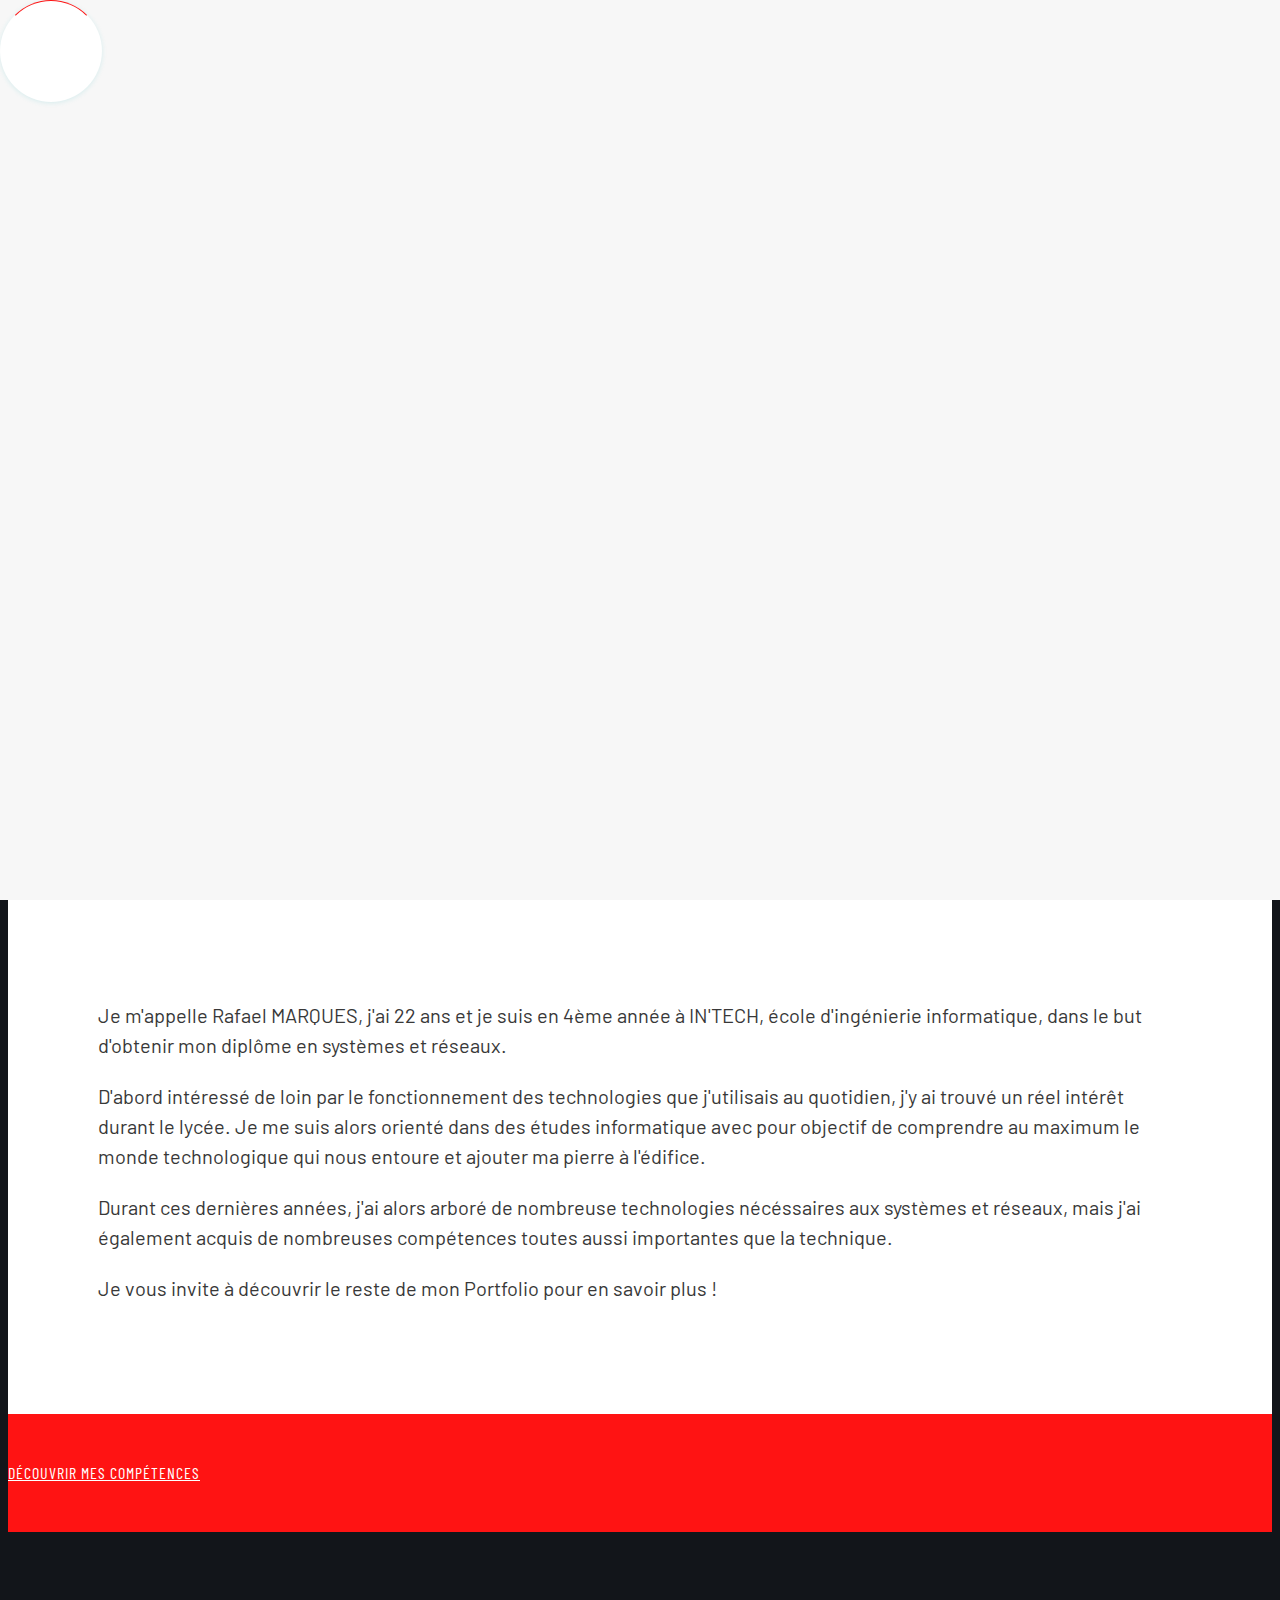
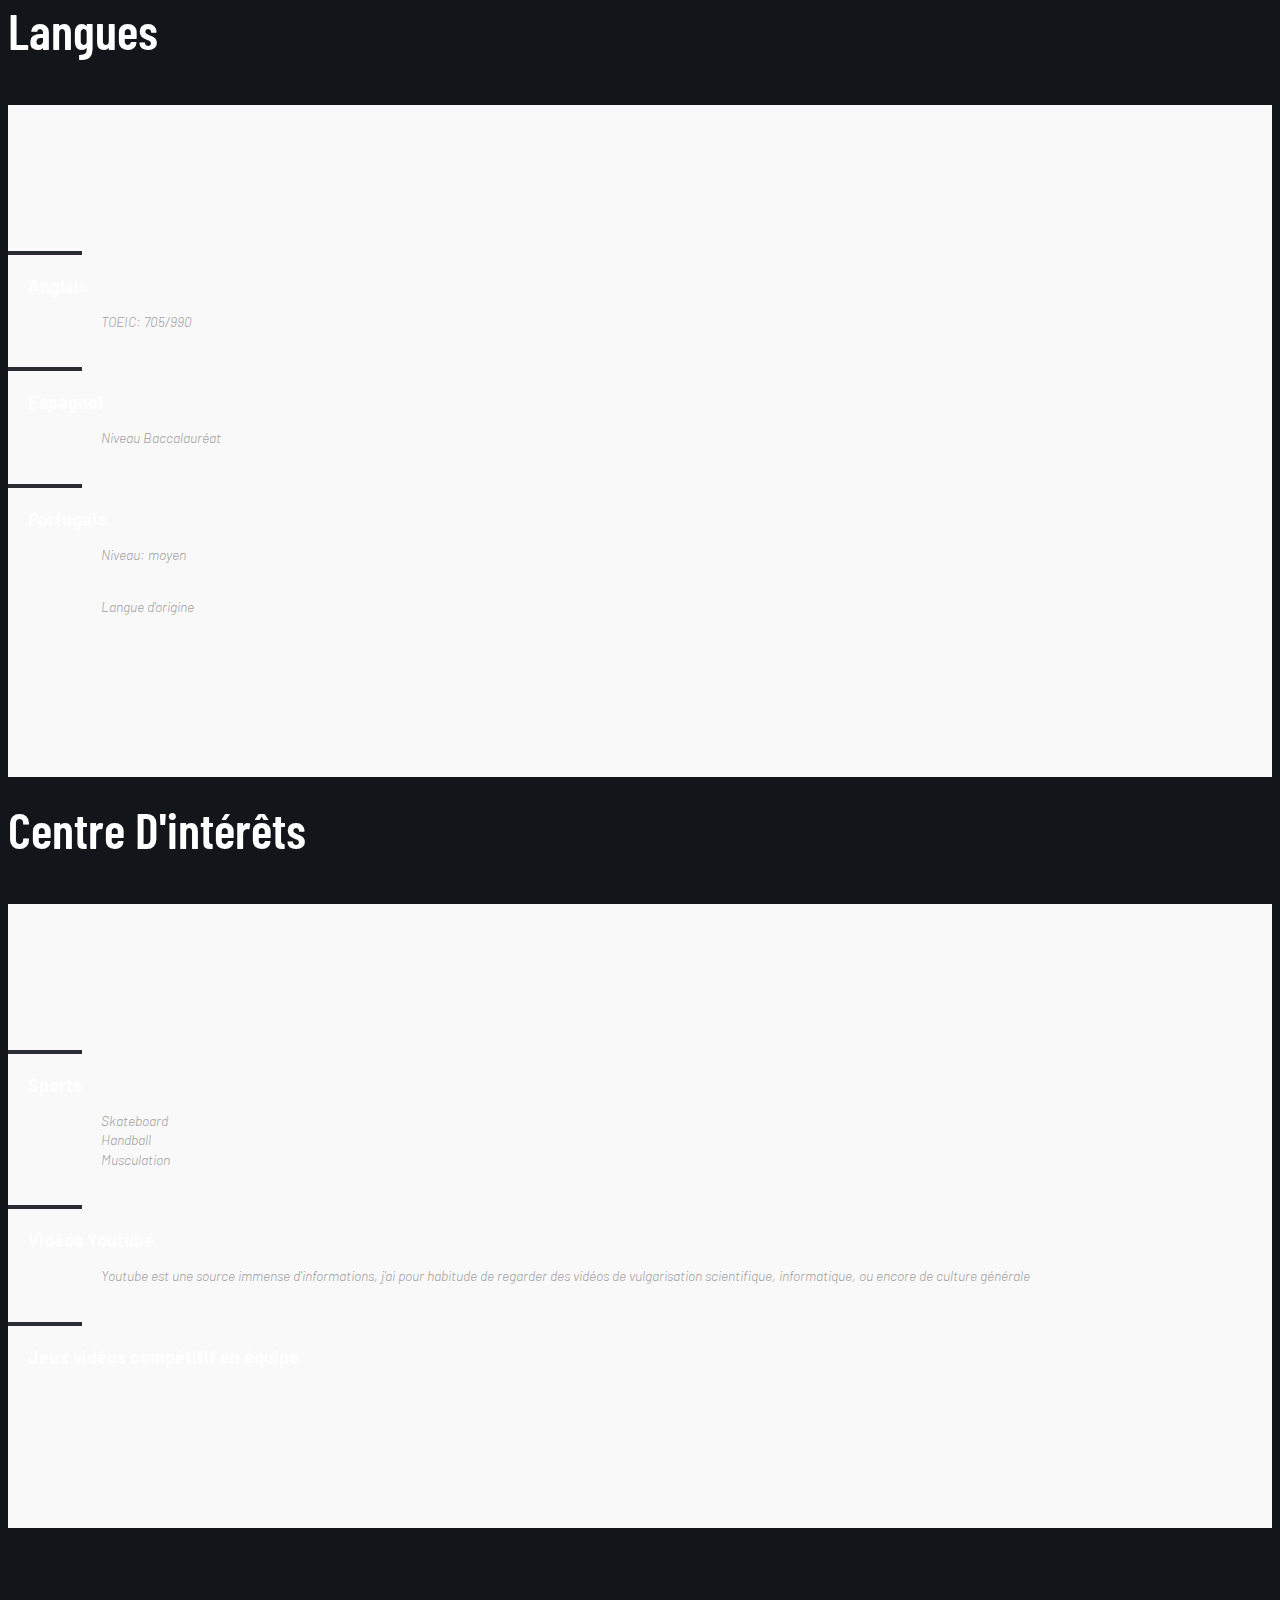
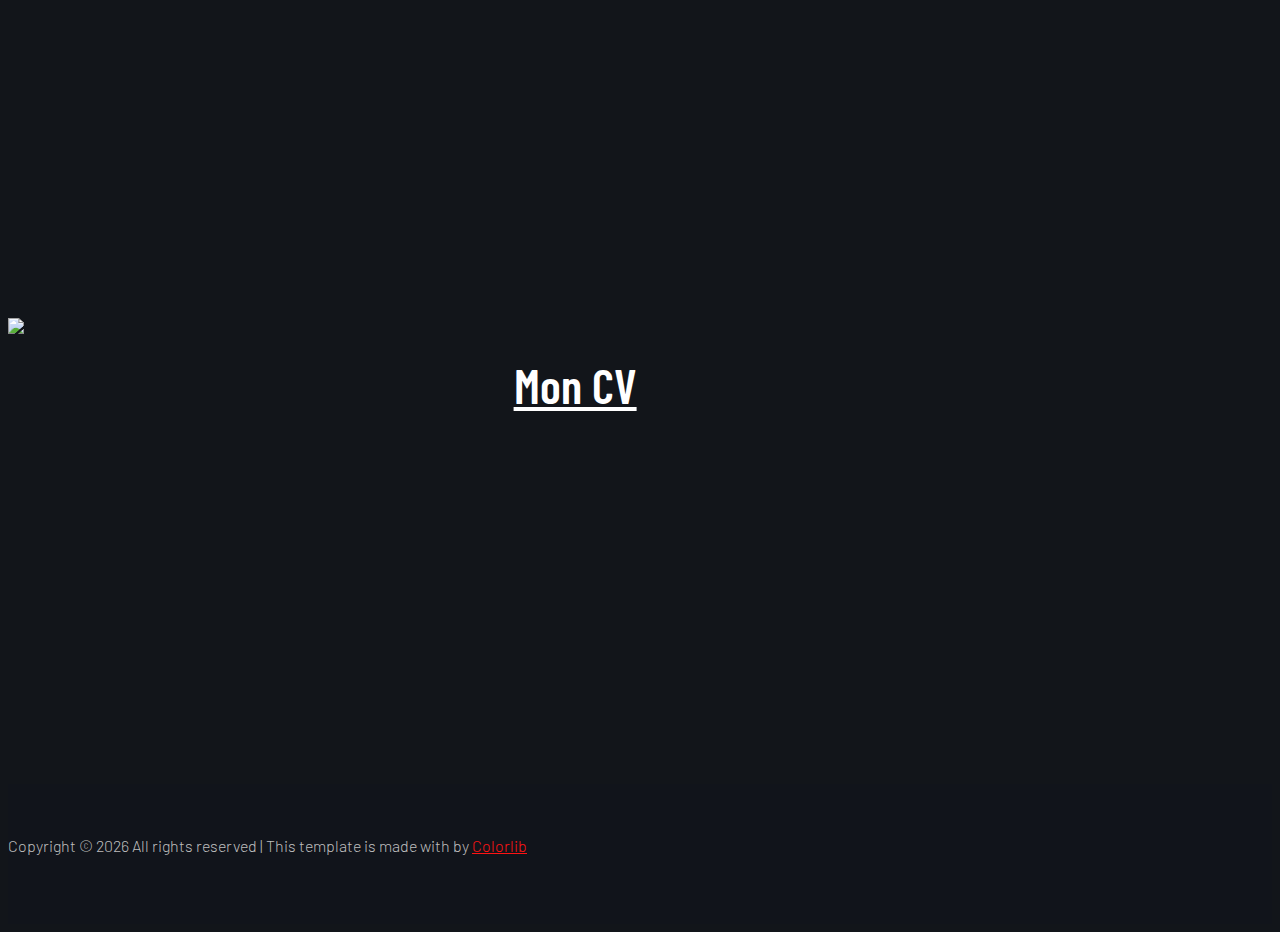
==== commit 245e8e38: "contact" ====
--- a/about.html
+++ b/about.html
@@ -31,7 +31,6 @@
             <div class="preloader-inner position-relative">
                 <div class="preloader-circle"></div>
                 <div class="preloader-img pere-text">
-                    <img src="assets/img/logo/loder.jpg" alt="">
                 </div>
             </div>
         </div>
@@ -44,30 +43,23 @@
                     <div class="menu-wrapper d-flex align-items-center justify-content-between">
                         <!-- Logo -->
                         <div class="logo">
-                            <a href="index.html"><img src="assets/img/logo/logo.png" alt=""></a>
                         </div>
                         <!-- Main-menu -->
                         <div class="main-menu f-right d-none d-lg-block">
                             <nav>
                                 <ul id="navigation">
-                                    <li><a href="index.html">Home</a></li>
-                                    <li><a href="about.html">About</a></li>
-                                    <li><a href="services.html">Services</a></li>
-                                    <li><a href="work.html">Gallery</a></li>
-                                    <li><a href="blog.html">Blog</a>
+                                    <li><a href="index.html">Acceuil</a></li>
+                                    <li><a href="about.html">À propos de moi</a></li>
+                                    <li><a href="blog.html">Compétences</a>
                                         <ul class="submenu">
-                                            <li><a href="blog.html">Blog</a></li>
-                                            <li><a href="blog_details.html">Blog Details</a></li>
-                                            <li><a href="elements.html">Elements</a></li>
+                                            <li><a href="blog.html">Compétences techniques</a></li>
+                                            <li><a href="blog_details.html">Compétences transverses</a></li>
                                         </ul>
                                     </li>
+                                    <li><a href="work.html">Expériences</a></li>
                                     <li><a href="contact.html">Contact</a></li>
                                 </ul>
                             </nav>
-                        </div>
-                        <!-- Header-btn -->
-                        <div class="header-btns d-none d-lg-block f-right">
-                            <a href="#" class="btn header-btn">Contact Us</a>
                         </div>
                         <!-- Mobile Menu -->
                         <div class="col-12">
@@ -87,62 +79,99 @@
                     <div class="row">
                         <div class="col-xl-12">
                             <div class="hero-cap hero-cap2 text-center pt-80">
-                                <h2>About Us</h2>
-                            </div>
-                        </div>
-                    </div>
-                </div>
-            </div>
-        </div>
-        <!-- Hero End -->
-        <!--? our info Start -->
-        <div class="our-info-area pt-170 pb-100 section-bg" data-background="assets/img/gallery/section_bg02.jpg">
-            <div class="container">
-                <div class="row justify-content-between">
-                    <div class="col-xl-3 col-lg-4 col-md-6 col-sm-6">
-                        <div class="single-info mb-60">
-                            <div class="info-caption">
-                                <h4>Clean and Services</h4>
-                                <p>For each project we establish relationships with partners who we know will help us. </p>
-                            </div>
-                        </div>
-                    </div>
-                    <div class="col-xl-3 col-lg-4 col-md-6 col-sm-6">
-                        <div class="single-info mb-60">
-                            <div class="info-caption">
-                                <h4>Clean and Modern</h4>
-                                <p>For each project we establish relationships with partners who we know will help us. </p>
-                            </div>
-                        </div>
-                    </div>
-                    <div class="col-xl-3 col-lg-4 col-md-6 col-sm-6">
-                        <div class="single-info mb-60">
-                            <div class="info-caption">
-                                <h4>Clean and Modern</h4>
-                                <p>For each project we establish relationships with partners who we know will help us. </p>
-                            </div>
-                        </div>
-                    </div>
-                </div>
-            </div>
-        </div>
-        <!-- Our Info start -->
-        <!--? Professional Services Start -->
+                                <h2>À propos de moi</h2>
+                            </div>
+                        </div>
+                    </div>
+                </div>
+            </div>
+        </div>
         <div class="professional-services section-bg d-none d-md-block" data-background="assets/img/gallery/section_bg04.jpg"></div>
         <div class="profession-caption">
-            <div class="container">
+            <div class="container" style="margin-bottom: 5%;">
                 <div class="row align-items-end">
                     <div class="col-lg-8">
                         <!-- Section Tittle -->
                         <div class="section-tittle profession-details">
-                            <span>Our Professional Services</span>
-                            <h2>We will create modern and first class intorior.</h2>
-                            <p>Aorem ipsum dolor sit amet, consectetur adipisicing elit, sed do eiusmod tempor incididunt ut labore.</p>
-                            <p>Lorem ipsum dolor sit amet, consectetur adipisicing elit, sed do eiusmod tempor incididunt ut labore et dolore magna aliqua. Ut enim ad minim veniam, quis nostrud.</p>
+                            <p>Je m'appelle Rafael MARQUES, j'ai 22 ans et je suis en 4ème année à IN'TECH, école d'ingénierie informatique, dans le but d'obtenir mon diplôme en systèmes et réseaux.</p>
+                            <p>D'abord intéressé de loin par le fonctionnement des technologies que j'utilisais au quotidien, j'y ai trouvé un réel intérêt durant le lycée. Je me suis alors orienté dans des études informatique avec pour objectif de comprendre au maximum le monde technologique qui nous entoure et ajouter ma pierre à l'édifice.</p>
+                            <p>Durant ces dernières années, j'ai alors arboré de nombreuse technologies nécéssaires aux systèmes et réseaux, mais j'ai également acquis de nombreuses compétences toutes aussi importantes que la technique.</p>
+                            <p>Je vous invite à découvrir le reste de mon Portfolio pour en savoir plus ! </p>
                         </div>
                     </div>
                     <div class="col-lg-4 col-md-6">
-                        <a href="about.html" class="btn btn3">Discover More About Ous</a>
+                        <a href="blog.html" class="btn btn3">Découvrir mes compétences</a>
+                    </div>
+                </div>
+            </div>
+        </div>
+        <div class="section-tittle text-center mb-70">
+            <h2>Langues</h2>
+        </div>
+        <div class="our-info-area pt-170 pb-100 section-bg" data-background="assets/img/gallery/section_bg02.jpg">
+            <div class="container">
+                <div class="row justify-content-between">
+                    <div class="col-xl-4 col-lg-4 col-md-6 col-sm-6">
+                        <div class="single-info mb-60">
+                            <div class="info-caption">
+                                <h4>Anglais</h4>
+                                <p>TOEIC: 705/990 </p>
+                            </div>
+                        </div>
+                    </div>
+                    <div class="col-xl-3 col-lg-4 col-md-6 col-sm-6">
+                        <div class="single-info mb-60">
+                            <div class="info-caption">
+                                <h4>Espagnol</h4>
+                                <p>Niveau Baccalauréat</p>
+                            </div>
+                        </div>
+                    </div>
+                    <div class="col-xl-3 col-lg-4 col-md-6 col-sm-6">
+                        <div class="single-info mb-60">
+                            <div class="info-caption">
+                                <h4>Portugais</h4>
+                                <p>Niveau: moyen</p></br>
+                                <p>Langue d'origine</p>
+                            </div>
+                            </div>
+                        </div>
+                    </div>
+                </div>
+            </div>
+        </div>
+        <div class="section-tittle text-center mb-70">
+            <h2>Centre d'intérêts</h2>
+        </div>
+        <div class="our-info-area pt-170 pb-100 section-bg" data-background="assets/img/gallery/section_bg02.jpg">
+            <div class="container">
+                <div class="row justify-content-between">
+                    <div class="col-xl-3 col-lg-4 col-md-6 col-sm-6">
+                        <div class="single-info mb-60">
+                            <div class="info-caption">
+                                <h4>Sports</h4>
+                                <ul>
+                                    <li>Skateboard</li>
+                                    <li>Handball</li>
+                                    <li>Musculation</li>
+                                </ul>
+                            </div>
+                        </div>
+                    </div>
+                    <div class="col-xl-3 col-lg-4 col-md-6 col-sm-6">
+                        <div class="single-info mb-60">
+                            <div class="info-caption">
+                                <h4>Vidéos Youtube</h4>
+                                <p>Youtube est une source immense d'informations, j'ai pour habitude de regarder des vidéos de vulgarisation scientifique, informatique, ou encore de culture générale</p>
+                            </div>
+                        </div>
+                    </div>
+                    <div class="col-xl-3 col-lg-4 col-md-6 col-sm-6">
+                        <div class="single-info mb-60">
+                            <div class="info-caption">
+                                <h4>Jeux vidéos compétitif en équipe</h4>
+                            </div>
+                        </div>
                     </div>
                 </div>
             </div>
@@ -151,90 +180,21 @@
         <!-- Team Start -->
         <div class="team-area section-padding30">
             <div class="container">
-                <div class="row justify-content-center">
-                    <div class="cl-xl-7 col-lg-8 col-md-10">
-                        <!-- Section Tittle -->
-                        <div class="section-tittle text-center mb-70">
-                            <span>Creative derector</span>
-                            <h2>Best Interitor Services</h2>
-                        </div>
-                    </div>
-                </div>
-                <div class="row">
-                    <!-- single Tem -->
-                    <div class="col-xl-4 col-lg-4 col-md-6 col-sm-">
-                        <div class="single-team mb-30">
-                            <div class="team-img">
-                                <img src="assets/img/gallery/team2.png" alt="">
-                            </div>
-                            <div class="team-caption">
-                                <h3><a href="#">Jhon Sunsa</a></h3>
-                                <span>Creative derector</span>
-                            </div>
-                        </div>
-                    </div>
-                    <div class="col-xl-4 col-lg-4 col-md-6 col-sm-">
-                        <div class="single-team mb-30">
-                            <div class="team-img">
-                                <img src="assets/img/gallery/team3.png" alt="">
-                            </div>
-                            <div class="team-caption">
-                                <h3><a href="#">Jhon Sunsa</a></h3>
-                                <span>Creative derector</span>
-                            </div>
-                        </div>
-                    </div>
-                    <div class="col-xl-4 col-lg-4 col-md-6 col-sm-">
-                        <div class="single-team mb-30">
-                            <div class="team-img">
-                                <img src="assets/img/gallery/team1.png" alt="">
-                            </div>
-                            <div class="team-caption">
-                                <h3><a href="#">Jhon Sunsa</a></h3>
-                                <span>Creative derector</span>
-                            </div>
-                        </div>
-                    </div>
-                </div>
-            </div>
-        </div>
-        <!-- Team End -->
-        <!-- Testimonial Start -->
-        <div class="testimonial-area testimonial-padding">
-            <div class="container">
-                <!-- Testimonial contents -->
-                <div class="row d-flex justify-content-center">
-                    <div class="col-xl-8 col-lg-8 col-md-10">
-                        <div class="h1-testimonial-active dot-style">
-                            <!-- Single Testimonial -->
-                            <div class="single-testimonial text-center">
-                                <!-- Testimonial Content -->
-                                <div class="testimonial-caption ">
-                                    <div class="testimonial-top-cap">
-                                        <img src="assets/img/gallery/testi-logo.png" alt="">
-                                        <p>Lorem ipsum dolor sit amet, consectetur adipisicing elit, sed do eiusmod tempor incididunt ut labore et dolore magna aliqua. Ut enim ad minim veniam, quis nostrud exercitation ullamco laboris nisi ut aliquip</p>
+
+                <div class="team-area section-padding30 ">
+                    <div class="container ">
+                        <div class="row ">
+                            <!-- single Tem -->
+                            <div class="col-xl-4 col-lg-4 col-md-6 col-sm- centrai ">
+                                <div class="single-team mb-30 ">
+                                    <div class="team-img ">
+                                        <a href="contact.html"><img src="assets/img/gallery/team3.png" alt=" "></a>
                                     </div>
-                                    <!-- founder -->
-                                    <div class="testimonial-founder  ">
-                                        <div class="founder-img">
-                                            <span><strong>Christine Eve</strong>   -   Co Founder</span>
+                                    <div class="team-caption ">
+                                        <div class="cv-style">
+                                            <h3><a href="contact.html">Mon CV</a></h3>
                                         </div>
                                     </div>
-                                </div>
-                            </div>
-                            <!-- Single Testimonial -->
-                            <div class="single-testimonial text-center">
-                                <!-- Testimonial Content -->
-                                <div class="testimonial-caption ">
-                                    <div class="testimonial-top-cap">
-                                        <img src="assets/img/gallery/testi-logo.png" alt="">
-                                        <p>Lorem ipsum dolor sit amet, consectetur adipisicing elit, sed do eiusmod tempor incididunt ut labore et dolore magna aliqua. Ut enim ad minim veniam, quis nostrud exercitation ullamco laboris nisi ut aliquip</p>
-                                    </div>
-                                    <!-- founder -->
-                                    <div class="testimonial-founder  ">
-                                        <div class="founder-img">
-                                            <span><strong>Christine Eve</strong>   -   Co Founder</span>
-                                        </div>
                                     </div>
                                 </div>
                             </div>
@@ -242,104 +202,7 @@
                     </div>
                 </div>
             </div>
-        </div>
-        <!-- Testimonial End -->
-        <!-- Brand Area Start -->
-        <div class="brand-area pt-120 pb-120">
-            <div class="container">
-                <div class="brand-active brand-border pt-50 pb-40">
-                    <div class="single-brand">
-                        <img src="assets/img/gallery/brand1.png" alt="">
-                    </div>
-                    <div class="single-brand">
-                        <img src="assets/img/gallery/brand2.png" alt="">
-                    </div>
-                    <div class="single-brand">
-                        <img src="assets/img/gallery/brand3.png" alt="">
-                    </div>
-                    <div class="single-brand">
-                        <img src="assets/img/gallery/brand4.png" alt="">
-                    </div>
-                    <div class="single-brand">
-                        <img src="assets/img/gallery/brand2.png" alt="">
-                    </div>
-                    <div class="single-brand">
-                        <img src="assets/img/gallery/brand5.png" alt="">
-                    </div>
-                </div>
-            </div>
-        </div>
-        <!-- Brand Area End -->
-        <!-- Want To work -->
-        <section class="wantToWork-area w-padding2">
-            <div class="container">
-                <div class="row align-items-center justify-content-between">
-                    <div class="col-xl-8 col-lg-8 col-md-8">
-                        <div class="wantToWork-caption wantToWork-caption2">
-                            <h2>Are you Searching For a First-Class Consultant?</h2>
-                        </div>
-                    </div>
-                    <div class="col-xl-2 col-lg-2 col-md-3">
-                        <a href="#" class="btn btn-black f-right">Contact Us</a>
-                    </div>
-                </div>
-            </div>
-        </section>
-        <!-- Want To work End -->
-        <!-- Blog Area Start -->
-        <div class="home-blog-area section-padding30">
-            <div class="container">
-                <!-- Section Tittle -->
-                <div class="row">
-                    <div class="col-lg-12">
-                        <div class="section-tittle text-center mb-70">
-                            <span>Our latest blog</span>
-                            <h2>Our recent news</h2>
-                        </div>
-                    </div>
-                </div>
-                <div class="row">
-                    <div class="col-xl-6 col-lg-6 col-md-6">
-                        <div class="home-blog-single mb-30">
-                            <div class="blog-img-cap">
-                                <div class="blog-img">
-                                    <img src="assets/img/gallery/home_blog1.png" alt="">
-                                </div>
-                                <ul>
-                                    <li class="black-bg">October 27, 2020</li>
-                                    <li>By Admin - 30 Likes - 4 Comments</li>
-                                </ul>
-                                <div class="blog-cap">
-                                    <h3><a href="blog_details.html">16 Easy Ideas to Use Everyday
-                                        Stuff in Kitchen.</a></h3>
-                                    <a href="blog_details.html" class="more-btn">Read more</a>
-                                </div>
-                            </div>
-                        </div>
-                    </div>
-                    <div class="col-xl-6 col-lg-6 col-md-6">
-                        <div class="home-blog-single mb-30">
-                            <div class="blog-img-cap">
-                                <div class="blog-img">
-                                    <img src="assets/img/gallery/home_blog2.png" alt="">
-                                </div>
-                                <ul>
-                                    <li class="black-bg">October 27, 2020</li>
-                                    <li>By Admin - 30 Likes - 4 Comments</li>
-                                </ul>
-                                <div class="blog-cap">
-                                    <h3><a href="blog_details.html">16 Easy Ideas to Use Everyday
-                                        Stuff in Kitchen.</a></h3>
-                                    <a href="blog_details.html" class="more-btn">Read more</a>
-                                </div>
-                            </div>
-                        </div>
-                    </div>
-                </div>
-            </div>
-        </div>
-        <!-- Blog Area End -->
-
+        <!-- Team End -->
     </main>
     <footer>
         <!--? Footer Start-->
--- a/assets/css/style.css
+++ b/assets/css/style.css
@@ -1373,7 +1373,8 @@
 /* line 483, ../../../sponDon TI/Running Project/263.InteriorDesign_HTML/HTML/assets/scss/_common.scss */
 
 .mb-70 {
-    margin-bottom: 70px;
+    margin-bottom: 40px;
+    margin-top: 20px;
 }
 
 
@@ -3667,8 +3668,8 @@
 /* line 789, ../../../sponDon TI/Running Project/263.InteriorDesign_HTML/HTML/assets/scss/_common.scss */
 
 .section-padding30 {
-    padding-top: 195px;
-    padding-bottom: 170px;
+    padding-top: 5%;
+    padding-bottom: 5%;
 }
 
 @media only screen and (min-width: 1200px) and (max-width: 1600px) {
@@ -4872,7 +4873,6 @@
     position: absolute;
     content: "";
     width: 70px;
-    height: 100px;
     border: 2px solid #292c32;
     left: 0;
     z-index: 0;
@@ -4897,6 +4897,17 @@
 
 /* line 29, ../../../sponDon TI/Running Project/263.InteriorDesign_HTML/HTML/assets/scss/_our-info.scss */
 
+.our-info-area .single-info .info-caption li {
+    color: #a1a1a1;
+    font-size: 14px;
+    margin-bottom: 0px;
+    display: block;
+    font-weight: 300;
+    font-style: italic;
+    padding-left: 93px;
+    line-height: 1.4;
+}
+
 .our-info-area .single-info .info-caption p {
     color: #a1a1a1;
     font-size: 14px;
@@ -4907,7 +4918,6 @@
     padding-left: 93px;
     line-height: 1.4;
 }
-
 
 /* line 1, ../../../sponDon TI/Running Project/263.InteriorDesign_HTML/HTML/assets/scss/_professional-service.scss */
 
@@ -10211,5 +10221,23 @@
     margin-left: 20%;
 }
 
-
+.cv-style {
+    margin-left: 40%;
+}
+
+.info-caption-perso {
+    position: relative;
+    color: #a1a1a1;
+    font-size: 14px;
+    margin-bottom: 0px;
+    display: block;
+    font-weight: 300;
+    font-style: italic;
+    padding-left: 93px;
+    line-height: 1.4;
+    width: 70px;
+    left: 0;
+    z-index: 0;
+    top: -24px;
+}
 /*# sourceMappingURL=style.css.map */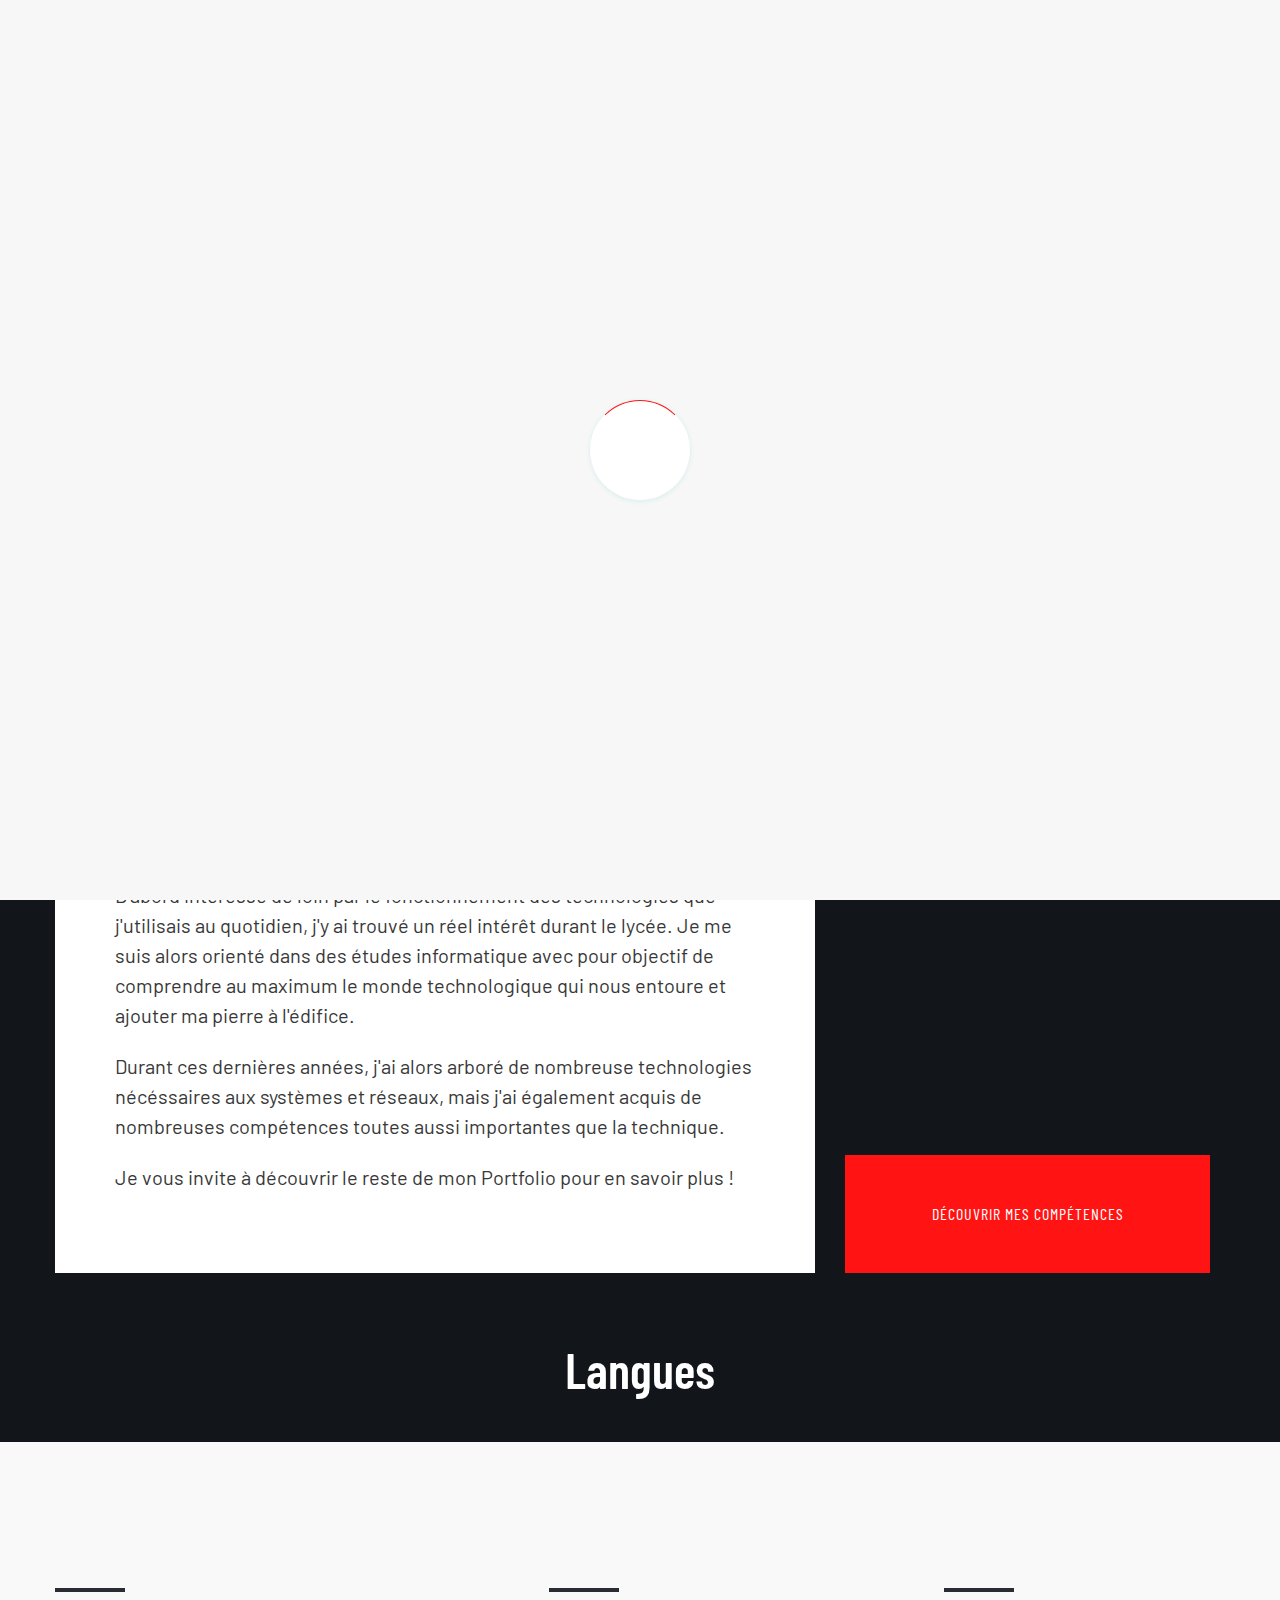
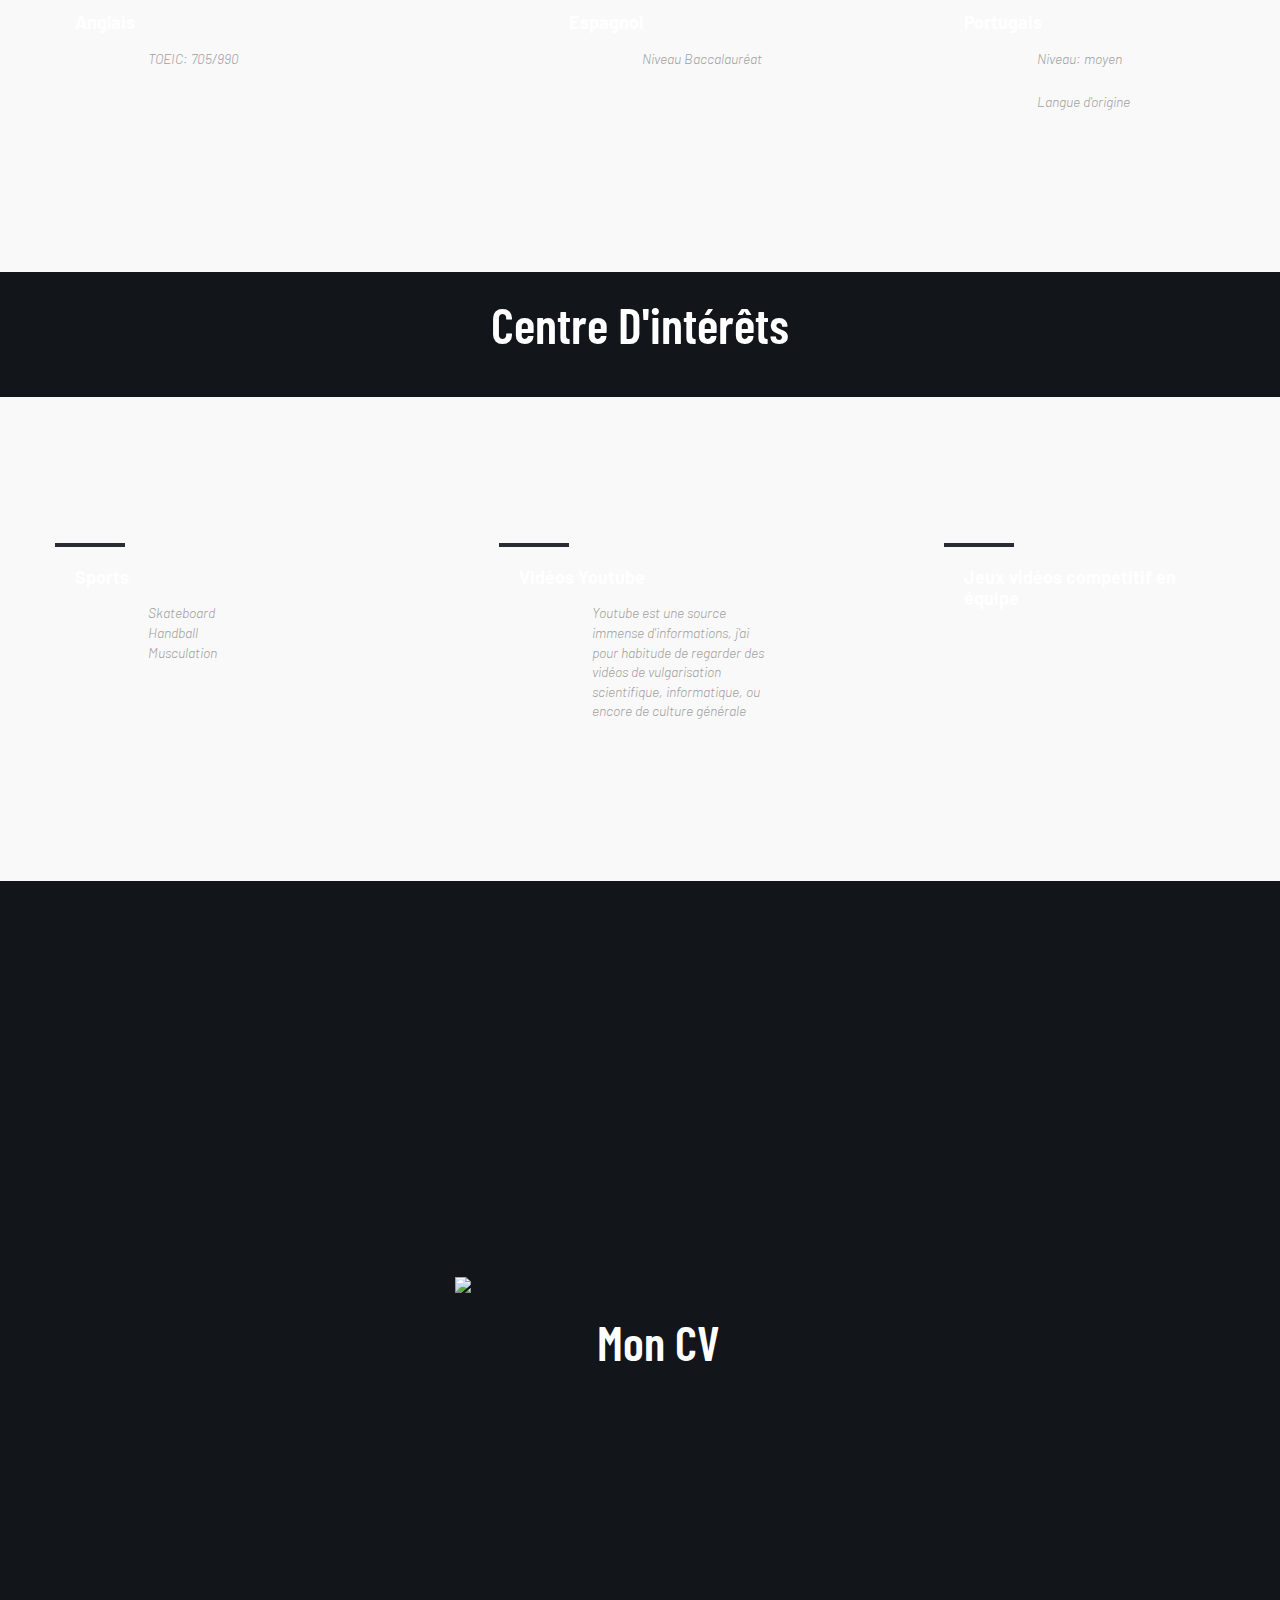
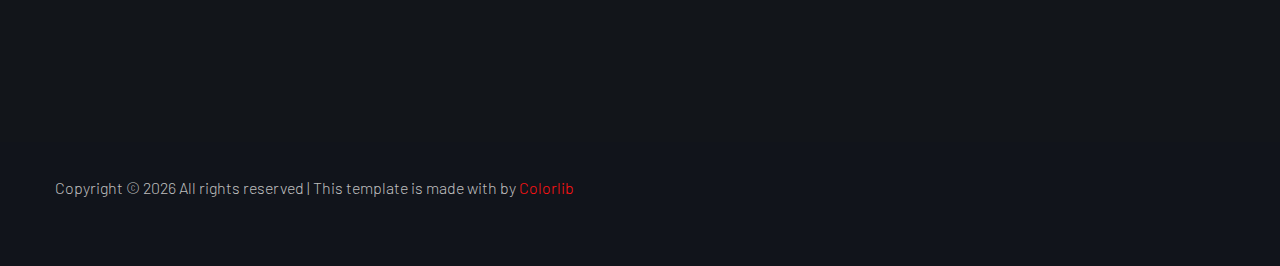
==== commit fa9aab85: "Css and projet" ====
--- a/about.html
+++ b/about.html
@@ -42,7 +42,8 @@
                 <div class="container-fluid">
                     <div class="menu-wrapper d-flex align-items-center justify-content-between">
                         <!-- Logo -->
-                        <div class="logo">
+                        <div class="logo logo2">
+                            <a href="index.html"> Rafael MARQUES </a>
                         </div>
                         <!-- Main-menu -->
                         <div class="main-menu f-right d-none d-lg-block">
@@ -52,11 +53,12 @@
                                     <li><a href="about.html">À propos de moi</a></li>
                                     <li><a href="blog.html">Compétences</a>
                                         <ul class="submenu">
-                                            <li><a href="blog.html">Compétences techniques</a></li>
-                                            <li><a href="blog_details.html">Compétences transverses</a></li>
+                                            <li><a href="blog.html#competencetechnique">Compétences techniques</a></li>
+                                            <li><a href="blog.html#competencetransverses">Compétences transverses</a></li>
                                         </ul>
                                     </li>
-                                    <li><a href="work.html">Expériences</a></li>
+                                    <li><a href="work.html">Mes réalisations</a></li>
+                                    <li><a href="parcours.html">Mon parcours</a></li>
                                     <li><a href="contact.html">Contact</a></li>
                                 </ul>
                             </nav>
@@ -188,7 +190,7 @@
                             <div class="col-xl-4 col-lg-4 col-md-6 col-sm- centrai ">
                                 <div class="single-team mb-30 ">
                                     <div class="team-img ">
-                                        <a href="contact.html"><img src="assets/img/gallery/team3.png" alt=" "></a>
+                                        <a href="assets/img/gallery/CV.pdf"><img src="assets/img/gallery/team3.png" alt=" "></a>
                                     </div>
                                     <div class="team-caption ">
                                         <div class="cv-style">
@@ -268,4 +270,4 @@
 
 </body>
 
-</html>+</html>
--- a/assets/css/style.css
+++ b/assets/css/style.css
@@ -695,7 +695,33 @@
     margin: 0;
 }
 
-
+.beuteun {
+    background: #ff1313;
+    text-transform: uppercase;
+    font-family: Font Awesome\ 5 Free;
+    cursor: pointer;
+    display: inline-block;
+    font-size: 16px;
+    border-radius: 0px;
+    -moz-user-select: none;
+    font-weight: 900;
+    letter-spacing: 1px;
+    line-height: 0;
+    margin-bottom: 0;
+    margin: 10px;
+    cursor: pointer;
+    transition: color 0.4s linear;
+    position: relative;
+    z-index: 1;
+    border: 0;
+    overflow: hidden;
+    margin: 0;
+}
+
+.beuteub:hover {
+background: #fff;
+color: #ff0000;
+}
 /* line 271, ../../../sponDon TI/Running Project/263.InteriorDesign_HTML/HTML/assets/scss/_common.scss */
 
 .btn::before {
@@ -3668,8 +3694,13 @@
 /* line 789, ../../../sponDon TI/Running Project/263.InteriorDesign_HTML/HTML/assets/scss/_common.scss */
 
 .section-padding30 {
+    padding-top: 2%;
+    padding-bottom: 2%;
+}
+
+.section-padding31 {
     padding-top: 5%;
-    padding-bottom: 5%;
+    padding-bottom: 10%;
 }
 
 @media only screen and (min-width: 1200px) and (max-width: 1600px) {
@@ -3847,8 +3878,8 @@
 /* line 881, ../../../sponDon TI/Running Project/263.InteriorDesign_HTML/HTML/assets/scss/_common.scss */
 
 .section-padding3 {
-    padding-top: 195px;
-    padding-bottom: 100px;
+    padding-top: 5%;
+    padding-bottom: 3%;
 }
 
 @media only screen and (min-width: 992px) and (max-width: 1199px) {
@@ -4502,7 +4533,6 @@
 
 .slider-area {
     position: relative;
-    background-image: url(../img/hero/h1_hero.jpg);
     background-repeat: no-repeat;
     background-position: center center;
     background-size: cover;
@@ -4922,14 +4952,14 @@
 /* line 1, ../../../sponDon TI/Running Project/263.InteriorDesign_HTML/HTML/assets/scss/_professional-service.scss */
 
 .professional-services {
-    height: 800px;
+    height: 500px;
     width: 100%;
 }
 
 @media only screen and (min-width: 768px) and (max-width: 991px) {
     /* line 1, ../../../sponDon TI/Running Project/263.InteriorDesign_HTML/HTML/assets/scss/_professional-service.scss */
     .professional-services {
-        height: 654px;
+        height: 500px;
     }
 }
 
@@ -4937,7 +4967,7 @@
 /* line 8, ../../../sponDon TI/Running Project/263.InteriorDesign_HTML/HTML/assets/scss/_professional-service.scss */
 
 .profession-caption {
-    margin-top: -418px;
+    margin-top: -291px;
 }
 
 @media only screen and (min-width: 768px) and (max-width: 991px) {
@@ -4966,7 +4996,7 @@
 
 .profession-caption .profession-details {
     background: #fff;
-    padding: 90px;
+    padding: 60px;
 }
 
 @media only screen and (min-width: 576px) and (max-width: 767px) {
@@ -5062,7 +5092,7 @@
 .services-area .single-services .services-caption h3 a {
     color: #222222;
     font-weight: 700;
-    font-size: 24px;
+    font-size: 23px;
     display: block;
 }
 
@@ -5259,11 +5289,6 @@
 
 
 /* line 3, ../../../sponDon TI/Running Project/263.InteriorDesign_HTML/HTML/assets/scss/_gallery.scss */
-
-.gallery-area {
-    background: #0c0f16;
-}
-
 
 /* line 5, ../../../sponDon TI/Running Project/263.InteriorDesign_HTML/HTML/assets/scss/_gallery.scss */
 
@@ -5402,7 +5427,19 @@
 
 /* line 81, ../../../sponDon TI/Running Project/263.InteriorDesign_HTML/HTML/assets/scss/_gallery.scss */
 
-.gallery-area .single-gallery .thumb-content-box .thumb-content a {
+.gallery-area .single-gallery .thumb-content-box .thumb-content button {
+    color: #fff;
+    background: #ff0000;
+    width: 40px;
+    height: 40px;
+    display: block;
+    text-align: center;
+    border-radius: 50%;
+    margin-left: 40px;
+}
+
+
+.gallery-area .single-gallery .thumb-content-box .thumb-content a{
     color: #fff;
     background: #ff0000;
     width: 40px;
@@ -5411,13 +5448,13 @@
     text-align: center;
     line-height: 40px;
     border-radius: 50%;
-    margin-left: 75px;
+    margin-left: 40px;
 }
 
 
 /* line 91, ../../../sponDon TI/Running Project/263.InteriorDesign_HTML/HTML/assets/scss/_gallery.scss */
 
-.gallery-area .single-gallery .thumb-content-box .thumb-content a:hover {
+.gallery-area .single-gallery .thumb-content-box .thumb-content button:hover {
     background: #fff;
     color: #ff0000;
 }
@@ -8218,6 +8255,7 @@
     border-bottom: none;
     padding-top: 50px;
     padding-bottom: 50px;
+    padding: 30px;
 }
 
 
@@ -10225,19 +10263,168 @@
     margin-left: 40%;
 }
 
-.info-caption-perso {
+.info-caption-perso p {
     position: relative;
     color: #a1a1a1;
-    font-size: 14px;
-    margin-bottom: 0px;
+    font-size: 15px;
     display: block;
     font-weight: 300;
     font-style: italic;
-    padding-left: 93px;
-    line-height: 1.4;
-    width: 70px;
-    left: 0;
-    z-index: 0;
-    top: -24px;
-}
-/*# sourceMappingURL=style.css.map */+    padding-left: 18%;
+}
+
+.parcours-barre {
+    border-radius: 5px;
+    content: "";
+    height: 50%;
+    width: 6px;
+    background:#d51317;
+    position: absolute;
+    left: 50%;
+    transform: translateX(-50%);
+}
+
+.parcours-point::before {
+    content: '';
+    height: 7px;
+    width: 7px;
+    background: #fff;
+    display: block;
+    border-radius: 50%;
+    position: absolute;
+    left: 53%;
+    top: 4px;
+    transform: translateX(-50%);
+}
+
+.parcours-point {
+    height: 15px;
+    width: 15px;
+    border-radius: 50%;
+    background: rgba(255, 255, 255, 0.2);
+    display: block;
+    position: absolute;
+    left: 50%;
+    top: 30px;
+    transform: translateX(-50%);
+}
+
+.parcours-texte {
+    display: flex;
+    margin-bottom: 150px;
+}
+
+.parcours-date {
+    width: 350px;
+}
+
+.parcours-texte .parcours-date p {
+    color: rgba(255, 255, 255, 0.75);
+    margin-bottom: 0px;
+    padding-top: 20px;
+    font-weight: bold;
+}
+
+.parcours-detail h4 {
+    color: #fff;
+    font-size: 21px;
+    text-transform: uppercase;
+    margin-bottom: 20px;
+    font-weight: bold;
+}
+
+.parcours-detail p {
+    color: rgba(255, 255, 255);
+    margin-bottom: 0px;
+}
+
+.list-parcours {
+    align-items: center;
+    flex-direction: column;
+    padding-top:50px;
+    width: 80;
+    padding-left: 300px;
+}
+
+.progress_br {
+    border: 1px solid #eeeeee;
+    padding: 5px;
+    border-radius: 10px;
+    margin-bottom: 80px;
+}
+
+.progress-bar2 {
+    width: 0%;
+    transition: width .6s ease;
+    height: 10px;
+    border-radius: 5px;
+    vertical-align: middle;
+    align-self: center;
+    background-image: -webkit-linear-gradient(0deg, #ff0000 0%, #ffffff 100%);
+}
+
+.progress2 {
+    display: flex;
+    overflow: hidden;
+    height: 10px;
+    font-size: .75rem;
+    background-color: #87898af6;
+    border-radius: 10px;
+}
+
+.progress-text h4 {
+    font-size: 20px;
+    font-family: "Barlow Condensed", sans-serif;
+    font-weight: 500;
+    margin-bottom: 15px;
+    font-weight: bold;
+}
+/*# sourceMappingURL=style.css.map */
+.logo2 {
+    font-weight: bold;
+}
+
+.contactpage {
+    padding-top: 5%;
+}
+
+.semestre {
+    margin: auto;
+    color: white;
+    text-align: center;
+}
+
+.modal-content h4 {
+    text-align: center;
+    font-family: "Barlow Condensed", sans-serif;
+    color: black;
+    margin-top: 10px;
+    margin-bottom: 20px;
+    font-style: normal;
+    font-weight: 500;
+    text-transform: normal;
+}
+
+.modal-content h5 {
+    font-family: "Barlow Condensed", sans-serif;
+    color: black;
+    margin-bottom: 20px;
+    font-style: normal;
+    font-weight: 500;
+    text-transform: normal;
+    padding: 30px;
+    padding-bottom:0px;
+}
+
+.modal-content p {
+    padding: 30px;
+    padding-bottom: 0px;
+}
+
+.modal-content ul {
+    padding: 30px;
+}
+
+.modal-content li {
+    list-style: disc;
+}
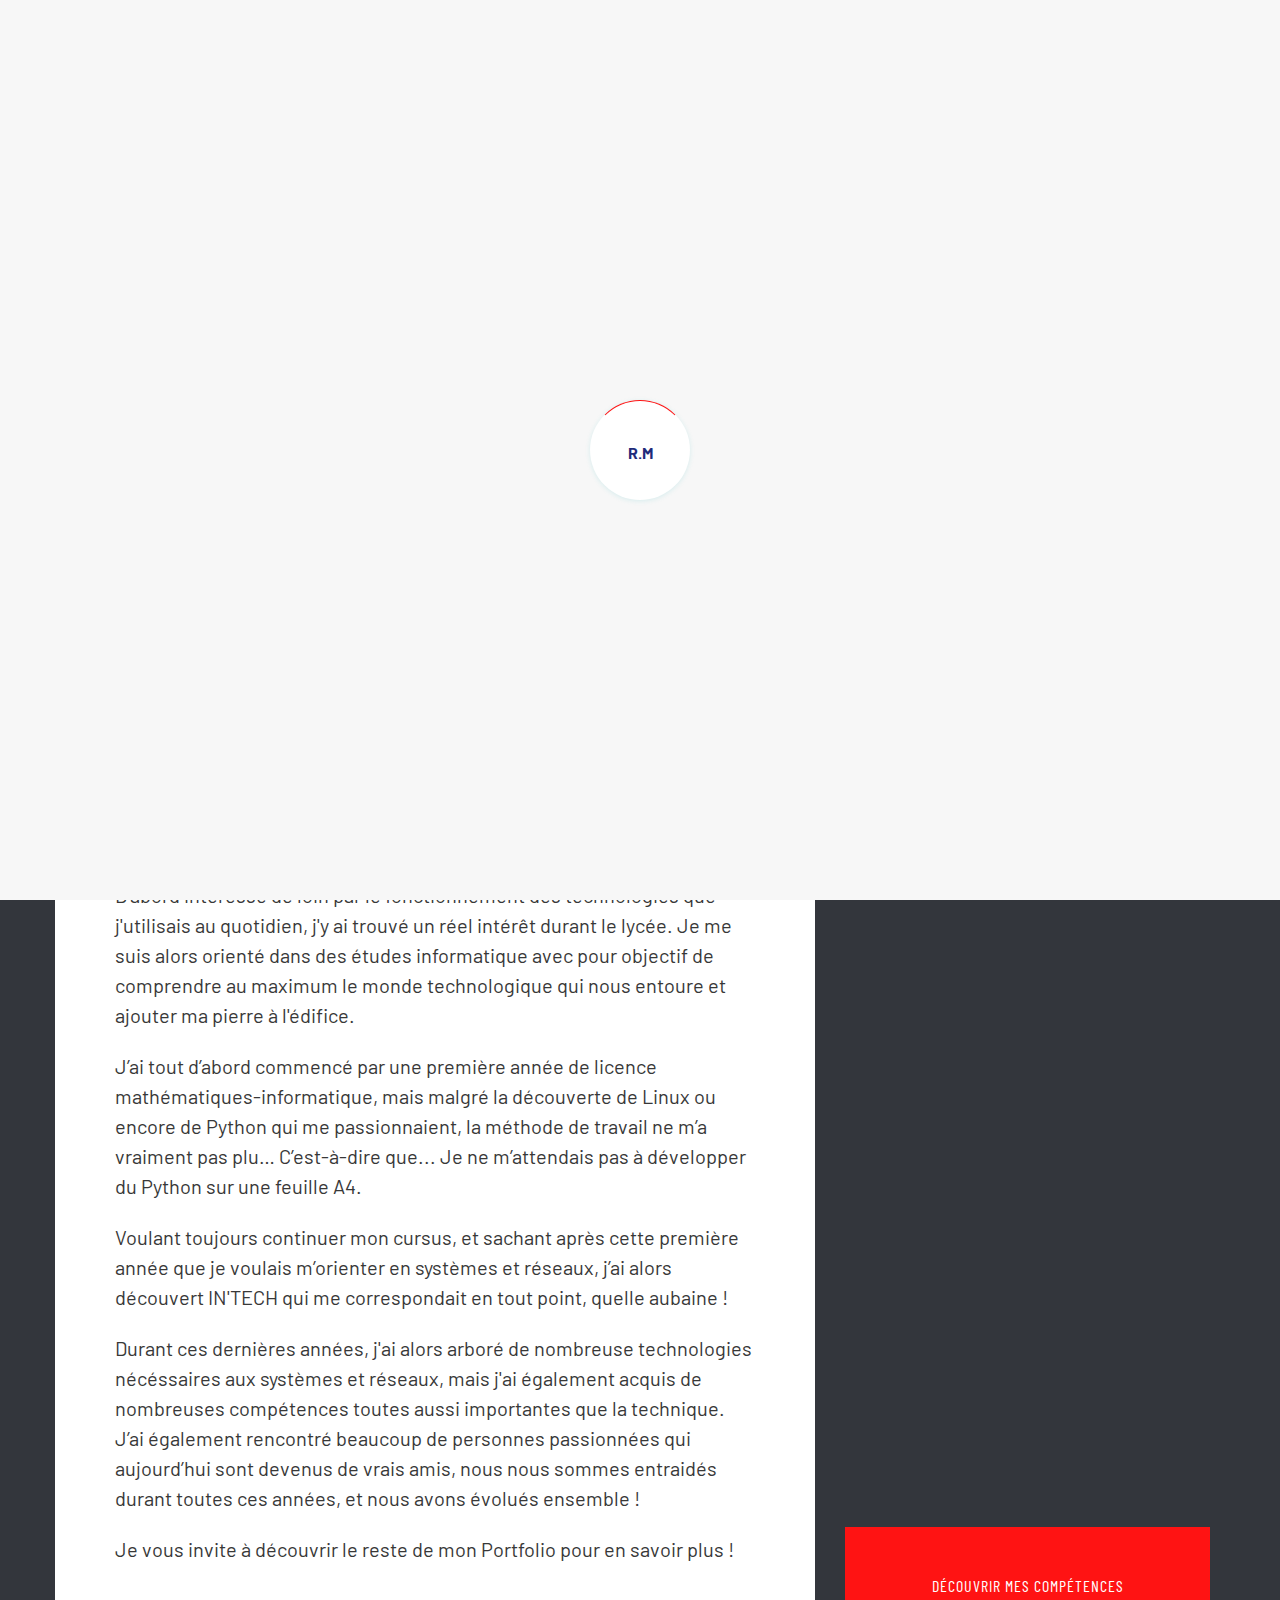
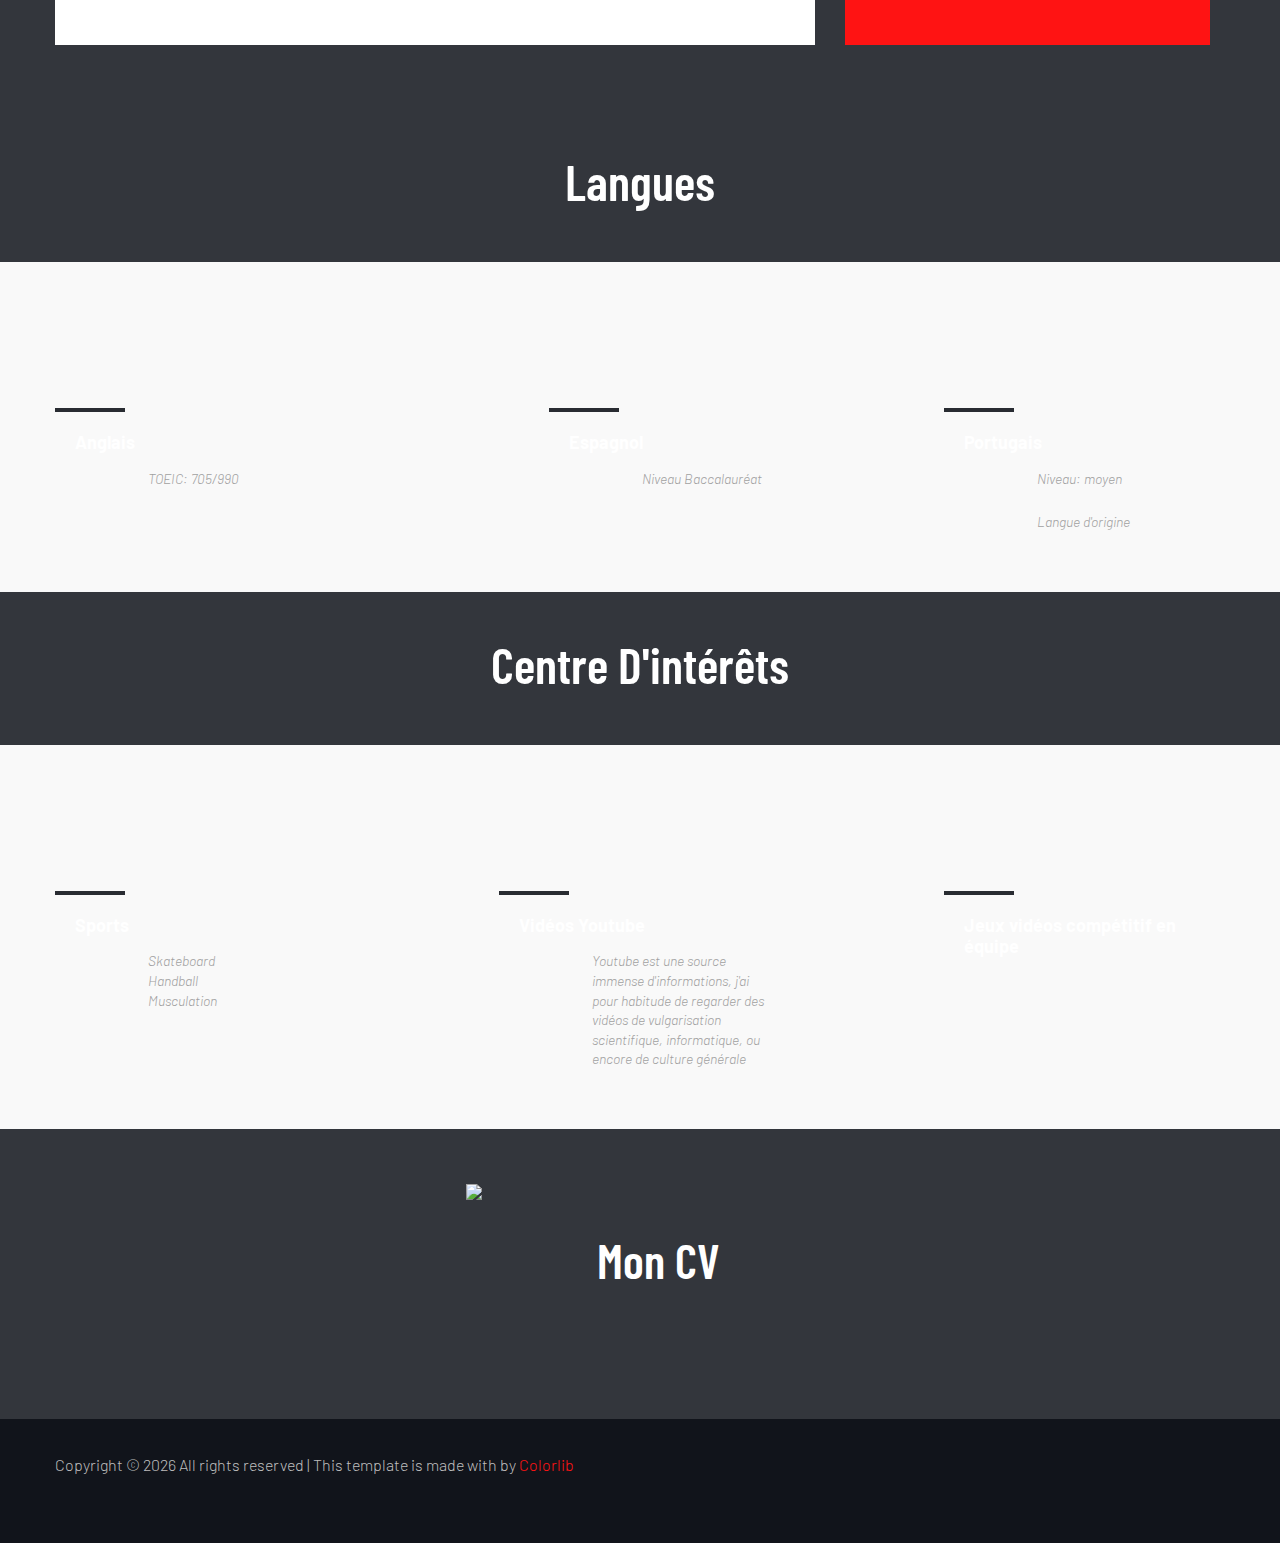
==== commit e47222a9: "Add missing R.M in loading logo" ====
--- a/about.html
+++ b/about.html
@@ -31,6 +31,7 @@
             <div class="preloader-inner position-relative">
                 <div class="preloader-circle"></div>
                 <div class="preloader-img pere-text">
+                    <b>R.M</b>
                 </div>
             </div>
         </div>
@@ -95,9 +96,11 @@
                     <div class="col-lg-8">
                         <!-- Section Tittle -->
                         <div class="section-tittle profession-details">
-                            <p>Je m'appelle Rafael MARQUES, j'ai 22 ans et je suis en 4ème année à IN'TECH, école d'ingénierie informatique, dans le but d'obtenir mon diplôme en systèmes et réseaux.</p>
+                            <p>Je m'appelle Rafael MARQUES, j'ai 22 ans et je suis en 5ème année à IN'TECH, école d'ingénierie informatique, dans le but d'obtenir mon diplôme en systèmes et réseaux.</p>
                             <p>D'abord intéressé de loin par le fonctionnement des technologies que j'utilisais au quotidien, j'y ai trouvé un réel intérêt durant le lycée. Je me suis alors orienté dans des études informatique avec pour objectif de comprendre au maximum le monde technologique qui nous entoure et ajouter ma pierre à l'édifice.</p>
-                            <p>Durant ces dernières années, j'ai alors arboré de nombreuse technologies nécéssaires aux systèmes et réseaux, mais j'ai également acquis de nombreuses compétences toutes aussi importantes que la technique.</p>
+                            <p>J’ai tout d’abord commencé par une première année de licence mathématiques-informatique, mais malgré la découverte de Linux ou encore de Python qui me passionnaient, la méthode de travail ne m’a vraiment pas plu… C’est-à-dire que... Je ne m’attendais pas à développer du Python sur une feuille A4.</p>
+                            <p>Voulant toujours continuer mon cursus, et sachant après cette première année que je voulais m’orienter en systèmes et réseaux, j’ai alors découvert IN'TECH qui me correspondait en tout point, quelle aubaine !</p>
+                            <p>Durant ces dernières années, j'ai alors arboré de nombreuse technologies nécéssaires aux systèmes et réseaux, mais j'ai également acquis de nombreuses compétences toutes aussi importantes que la technique. J’ai également rencontré beaucoup de personnes passionnées qui aujourd’hui sont devenus de vrais amis, nous nous sommes entraidés durant toutes ces années, et nous avons évolués ensemble !  </p>
                             <p>Je vous invite à découvrir le reste de mon Portfolio pour en savoir plus ! </p>
                         </div>
                     </div>
@@ -107,7 +110,7 @@
                 </div>
             </div>
         </div>
-        <div class="section-tittle text-center mb-70">
+        <div class="section-tittle text-center mb-70 revert-background-about">
             <h2>Langues</h2>
         </div>
         <div class="our-info-area pt-170 pb-100 section-bg" data-background="assets/img/gallery/section_bg02.jpg">
@@ -142,7 +145,7 @@
                 </div>
             </div>
         </div>
-        <div class="section-tittle text-center mb-70">
+        <div class="section-tittle text-center mb-70 revert-background-about">
             <h2>Centre d'intérêts</h2>
         </div>
         <div class="our-info-area pt-170 pb-100 section-bg" data-background="assets/img/gallery/section_bg02.jpg">
--- a/assets/css/style.css
+++ b/assets/css/style.css
@@ -422,7 +422,7 @@
 
 a,
 button {
-    color: #fff;
+    color: rgb(255, 255, 255);
     outline: medium none;
 }
 
@@ -472,7 +472,6 @@
 h6 a {
     color: inherit;
 }
-
 
 /* line 113, ../../../sponDon TI/Running Project/263.InteriorDesign_HTML/HTML/assets/scss/_common.scss */
 
@@ -755,7 +754,7 @@
 /* line 295, ../../../sponDon TI/Running Project/263.InteriorDesign_HTML/HTML/assets/scss/_common.scss */
 
 a:hover {
-    color: #000;
+    color: #d51317;
 }
 
 
@@ -1398,11 +1397,6 @@
 
 /* line 483, ../../../sponDon TI/Running Project/263.InteriorDesign_HTML/HTML/assets/scss/_common.scss */
 
-.mb-70 {
-    margin-bottom: 40px;
-    margin-top: 20px;
-}
-
 
 /* line 483, ../../../sponDon TI/Running Project/263.InteriorDesign_HTML/HTML/assets/scss/_common.scss */
 
@@ -2579,11 +2573,6 @@
 
 
 /* line 504, ../../../sponDon TI/Running Project/263.InteriorDesign_HTML/HTML/assets/scss/_common.scss */
-
-.pb-100 {
-    padding-bottom: 100px;
-}
-
 
 /* line 504, ../../../sponDon TI/Running Project/263.InteriorDesign_HTML/HTML/assets/scss/_common.scss */
 
@@ -3706,40 +3695,40 @@
 @media only screen and (min-width: 1200px) and (max-width: 1600px) {
     /* line 789, ../../../sponDon TI/Running Project/263.InteriorDesign_HTML/HTML/assets/scss/_common.scss */
     .section-padding30 {
-        padding-top: 195px;
-        padding-bottom: 170px;
+        padding-top: 2%;
+        padding-bottom: 2%;
     }
 }
 
 @media only screen and (min-width: 992px) and (max-width: 1199px) {
     /* line 789, ../../../sponDon TI/Running Project/263.InteriorDesign_HTML/HTML/assets/scss/_common.scss */
     .section-padding30 {
-        padding-top: 150px;
-        padding-bottom: 110px;
+        padding-top: 2%;
+        padding-bottom: 2%;
     }
 }
 
 @media only screen and (min-width: 768px) and (max-width: 991px) {
     /* line 789, ../../../sponDon TI/Running Project/263.InteriorDesign_HTML/HTML/assets/scss/_common.scss */
     .section-padding30 {
-        padding-top: 100px;
-        padding-bottom: 70px;
+        padding-top: 2%;
+        padding-bottom: 2%;
     }
 }
 
 @media only screen and (min-width: 576px) and (max-width: 767px) {
     /* line 789, ../../../sponDon TI/Running Project/263.InteriorDesign_HTML/HTML/assets/scss/_common.scss */
     .section-padding30 {
-        padding-top: 65px;
-        padding-bottom: 30px;
+        padding-top: 2%;
+        padding-bottom: 2%;
     }
 }
 
 @media (max-width: 575px) {
     /* line 789, ../../../sponDon TI/Running Project/263.InteriorDesign_HTML/HTML/assets/scss/_common.scss */
     .section-padding30 {
-        padding-top: 65px;
-        padding-bottom: 30px;
+        padding-top: 2%;
+        padding-bottom: 2%;
     }
 }
 
@@ -3989,6 +3978,9 @@
     font-weight: 600;
     text-transform: capitalize;
     line-height: 1.3;
+    background: #13151b;
+    padding-bottom: 40px;
+    padding-top: 40px;
 }
 
 @media only screen and (min-width: 992px) and (max-width: 1199px) {
@@ -4350,7 +4342,7 @@
 /* line 125, ../../../sponDon TI/Running Project/263.InteriorDesign_HTML/HTML/assets/scss/_headerMenu.scss */
 
 .header-sticky.sticky-bar {
-    background: black;
+    background:rgba(25, 25, 25, 0.5);
 }
 
 
@@ -4956,10 +4948,10 @@
     width: 100%;
 }
 
-@media only screen and (min-width: 768px) and (max-width: 991px) {
+@media only screen and (min-width: 1800px) and (max-width: 2500px) {
     /* line 1, ../../../sponDon TI/Running Project/263.InteriorDesign_HTML/HTML/assets/scss/_professional-service.scss */
     .professional-services {
-        height: 500px;
+        height: 600px;
     }
 }
 
@@ -5031,14 +5023,14 @@
 /* line 40, ../../../sponDon TI/Running Project/263.InteriorDesign_HTML/HTML/assets/scss/_professional-service.scss */
 
 .body-bg {
-    background: #12151a;
+    background: #33363c;
 }
 
 
 /* line 1, ../../../sponDon TI/Running Project/263.InteriorDesign_HTML/HTML/assets/scss/_services_section.scss */
 
 .services-area {
-    background: #13151b;
+    background: #33363c;
 }
 
 
@@ -5076,7 +5068,7 @@
 
 .services-area .single-services .services-caption h3 {
     margin-bottom: 15px;
-    line-height: 13px;
+    line-height: 25px;
     font-family: "Barlow", sans-serif;
     position: relative;
     -webkit-transition: all 0.4s ease-out 0s;
@@ -5473,7 +5465,7 @@
 
 .single-team .team-img {
     overflow: hidden;
-    margin-bottom: 19px;
+    margin-bottom: 30px;
 }
 
 
@@ -10228,7 +10220,7 @@
 /* line 1061, ../../../sponDon TI/Running Project/263.InteriorDesign_HTML/HTML/assets/scss/_elements.scss */
 
 .mb-30 {
-    margin-bottom: 30px;
+    margin-bottom: 80px;
 }
 
 
@@ -10310,12 +10302,74 @@
 }
 
 .parcours-texte {
-    display: flex;
+    display: -webkit-inline-box;
     margin-bottom: 150px;
 }
 
 .parcours-date {
-    width: 350px;
+    width: 700px;
+}
+
+@media only screen and (min-width: 1001px) and (max-width: 1201px) {
+    /* line 308, ../../../sponDon TI/Running Project/263.InteriorDesign_HTML/HTML/assets/scss/_common.scss */
+    .parcours-date {
+        width: 500px;
+    }
+}
+
+@media only screen and (min-width: 768px) and (max-width: 1000px) {
+    /* line 308, ../../../sponDon TI/Running Project/263.InteriorDesign_HTML/HTML/assets/scss/_common.scss */
+    .description_parcours {
+        font-size: 1.5vw;
+    }
+    .parcours-date {
+        width: 400px;
+    }
+}
+
+@media only screen and (min-width: 651px) and (max-width: 767px) {
+    /* line 308, ../../../sponDon TI/Running Project/263.InteriorDesign_HTML/HTML/assets/scss/_common.scss */
+    .description_parcours {
+        font-size: 1.8vw;
+    }
+    .parcours-date {
+        width: 300px;
+    }
+}
+
+@media only screen and (min-width: 601px) and (max-width: 650px) {
+    /* line 308, ../../../sponDon TI/Running Project/263.InteriorDesign_HTML/HTML/assets/scss/_common.scss */
+    .description_parcours {
+        font-size: 1.8vw;
+    }
+    .parcours-date {
+        width: 300px;
+    }
+    .parcours-detail {
+        width: 50%;
+    }
+
+}
+
+@media only screen and (min-width: 0px) and (max-width: 600px) {
+    /* line 308, ../../../sponDon TI/Running Project/263.InteriorDesign_HTML/HTML/assets/scss/_common.scss */
+    .description_parcours {
+        font-size: 2.5vw;
+    }
+    .parcours-date {
+        width: 200px;
+        margin-right: 20%;
+    }
+    .parcours-detail {
+        width: 60%;
+    }
+    .parcours-barre {
+        left: 70%;
+    }
+    .parcours-texte {
+        display: revert;
+        margin-bottom: 80px;
+    }
 }
 
 .parcours-texte .parcours-date p {
@@ -10342,25 +10396,33 @@
     align-items: center;
     flex-direction: column;
     padding-top:50px;
-    width: 80;
-    padding-left: 300px;
+    width: 900px;
 }
 
 .progress_br {
     border: 1px solid #eeeeee;
     padding: 5px;
     border-radius: 10px;
-    margin-bottom: 80px;
+    margin-bottom: 10px;
 }
 
 .progress-bar2 {
     width: 0%;
-    transition: width .6s ease;
+    -webkit-transition: width .6s ease;
     height: 10px;
     border-radius: 5px;
     vertical-align: middle;
     align-self: center;
     background-image: -webkit-linear-gradient(0deg, #ff0000 0%, #ffffff 100%);
+}
+
+@keyframes progress2 {
+    from {
+      width: 0;
+    }
+    to {
+      width: 100%;
+    }
 }
 
 .progress2 {
@@ -10428,3 +10490,362 @@
 .modal-content li {
     list-style: disc;
 }
+
+.modal-content a{
+    color: blue;
+}
+
+.single-team img {
+    width: 10%;
+    padding-left: 3%;
+}
+
+.logocomp {
+    display: -webkit-inline-box
+}
+
+.imagecomp {
+    margin-top: -3%;
+    padding-bottom: 5%;
+}
+
+.descriptcomp {
+    margin-left: 40%;
+    color: white;
+    font-weight: bold;
+    width: 80%;
+    margin-top: -2%;
+}
+
+.descript {
+    float: left;
+}
+
+@media only screen and (min-width: 0px) and (max-width: 770px) {
+    /* line 23, ../../../sponDon TI/Running Project/263.InteriorDesign_HTML/HTML/assets/scss/_wantTowork.scss */
+    .descript{
+        margin-top: 30px;
+    }
+
+    .descriptcomp {
+        margin-left: 0px;
+        color: white;
+        font-weight: bold;
+        width: 80%;
+        float: left;
+        padding-bottom: 10%;
+    }
+
+    .mb-30 {
+        margin-bottom: 10%;
+    }
+}
+
+.modal_competence_aline {
+    display: -webkit-inline-box;
+}
+
+.modal_competence {
+    margin-left: auto ;
+}
+
+.btn_competence {
+    background: #ff1313;
+    padding: 27px 44px;
+    text-transform: uppercase;
+    text-align: center;
+    font-family: "Barlow Condensed", sans-serif;
+    color: #fff;
+    cursor: pointer;
+    display: inline-block;
+    font-size: 1vw;
+    border-radius: 0px;
+    -moz-user-select: none;
+    font-weight: 400;
+    letter-spacing: 1px;
+    line-height: 0;
+    margin-bottom: 0;
+    margin: 10px;
+    cursor: pointer;
+    transition: color 0.4s linear;
+    position: relative;
+    z-index: 1;
+    border: 0;
+    overflow: hidden;
+    margin: 0;
+}
+
+.btn2_competence {
+    width: 150%;
+    padding: 45px 0;
+}
+
+.btn_competence::before {
+    content: "";
+    position: absolute;
+    left: 0;
+    top: 0;
+    width: 101%;
+    height: 101%;
+    background: #fff;
+    color: #000 !important;
+    z-index: 1;
+    transition: transform 0.5s;
+    transition-timing-function: ease;
+    transform-origin: 0 0;
+    transition-timing-function: cubic-bezier(0.5, 1.6, 0.4, 0.7);
+    transform: scaleX(0);
+    border-radius: 0;
+}
+
+.btn_competence:hover::before {
+    transform: scaleX(1);
+    color: #000000 !important;
+    z-index: -1;
+}
+
+.btn_competence:focus {
+    outline: 0;
+    box-shadow: none;
+}
+
+@media only screen and (min-width: 768px) and (max-width: 991px) {
+    /* line 308, ../../../sponDon TI/Running Project/263.InteriorDesign_HTML/HTML/assets/scss/_common.scss */
+    .btn2_competence {
+        margin-top: 30px;
+        padding: 35px 0;
+    }
+}
+
+@media only screen and (min-width: 576px) and (max-width: 767px) {
+    /* line 308, ../../../sponDon TI/Running Project/263.InteriorDesign_HTML/HTML/assets/scss/_common.scss */
+    .btn2_competence {
+        padding: 35px 0;
+    }
+}
+
+@media (max-width: 575px) {
+    /* line 308, ../../../sponDon TI/Running Project/263.InteriorDesign_HTML/HTML/assets/scss/_common.scss */
+    .btn2_competence {
+        padding: 35px 0;
+    }
+}
+
+@media only screen and (min-width: 0px) and (max-width: 500px) {
+    /* line 308, ../../../sponDon TI/Running Project/263.InteriorDesign_HTML/HTML/assets/scss/_common.scss */
+    .btn2_competence {
+        width: 100%;
+        margin-bottom: 10%;
+    }
+    .btn_competence {
+        font-size: 2vw;
+    }
+    .modal_competence_aline {
+        width: 58%;
+    }
+    .progress-text h4 {
+        font-size: 100%;
+    }
+    .logocomp {
+        display: revert;
+     }
+    .single-team img{
+        width: 20%;
+    }
+}
+
+@media only screen and (min-width: 501px) and (max-width: 1200px) {
+    /* line 308, ../../../sponDon TI/Running Project/263.InteriorDesign_HTML/HTML/assets/scss/_common.scss */
+    .btn2_competence {
+        width: 140%;
+        margin-bottom: 10%;
+    }
+    .btn_competence {
+        font-size: 2vw;
+    }
+    .modal_competence {
+        position: inherit;
+        margin-left: unset;
+    }
+    .modal_competence_aline {
+        display: revert;
+        margin-left: 1%
+    }
+    .col-lg-4 {
+        max-width: 92%;
+    }
+    .btn2_competence {
+        width: 100%;
+        margin-bottom: 10%;
+        margin-left: 5%;
+    }
+}
+
+button:hover {
+    color: #d51317;
+}
+
+.button_cursor {
+    cursor: pointer;
+}
+
+.modal-open {
+    padding-right: 0 !important;
+  }
+
+.competence_accueil {
+    margin: 0 auto
+}
+
+@media only screen and (min-width: 1101px) and (max-width: 1550px) {
+    .gallery-img {
+        height: 450px !important;
+    }
+}
+
+@media only screen and (min-width: 1001px) and (max-width: 1100px) {
+    .gallery-img {
+        height: 400px !important;
+    }
+}
+
+@media only screen and (min-width: 800px) and (max-width: 1000px) {
+    .gallery-img {
+        height: 370px !important;
+        width: 300px !important;
+    }
+}
+
+@media only screen and (min-width: 401px) and (max-width: 500px) {
+    .gallery-img {
+        height: 450px !important;
+        width: 370px !important;
+        left: 7%;
+    }
+    .responsive_width {
+        width: 90%;
+    }
+}
+
+@media only screen and (min-width: 0px) and (max-width: 400px) {
+    .gallery-img {
+        height: 370px !important;
+        width: 300px !important;
+        left: 5%;
+    }
+    .responsive_width {
+        width: 90%;
+    }
+}
+
+.pc {
+    display:block;
+   }
+
+.mobile {
+   display:none;
+  }
+
+ @media (max-width: 1200px) and (min-width: 0px){
+   .pc {
+    display:none;
+   }
+
+   .mobile {
+    display:block;
+   }
+ }
+
+
+ .modal-content h4 {
+     color: red;
+ }
+
+
+
+.modal-content p {
+    color: grey;
+    padding-left: 30px;
+    padding-right: 30px;
+    padding-top: 5px;
+}
+
+.modal-content li {
+    color: grey;
+}
+
+.modal-content a {
+    color: red;
+}
+
+.modal-content h5 {
+    color: red;
+}
+
+.modal-header {
+    display: revert;
+}
+
+.revert-background h2{
+    background: white !important;
+}
+
+.revert-background-about h2 {
+    background: #33363c;
+}
+
+.titre-accueil {
+    margin-bottom: 40px;
+}
+
+#competencetransverses {
+    scroll-margin-top: 150px;
+}
+
+#competencetechnique {
+    scroll-margin-top: 150px;
+}
+
+#systeme {
+    scroll-margin-top: 150px;
+}
+
+#reseaux {
+    scroll-margin-top: 150px;
+}
+
+#virtualisation {
+    scroll-margin-top: 150px;
+}
+
+#cloud {
+    scroll-margin-top: 150px;
+}
+
+#web {
+    scroll-margin-top: 150px;
+}
+
+#python {
+    scroll-margin-top: 150px;
+}
+
+#autonomie {
+    scroll-margin-top: 150px;
+}
+
+#equipe {
+    scroll-margin-top: 150px;
+}
+
+#flexibilite {
+    scroll-margin-top: 150px;
+}
+
+#organisation {
+    scroll-margin-top: 150px;
+}
+
+#communication {
+    scroll-margin-top: 150px;
+}
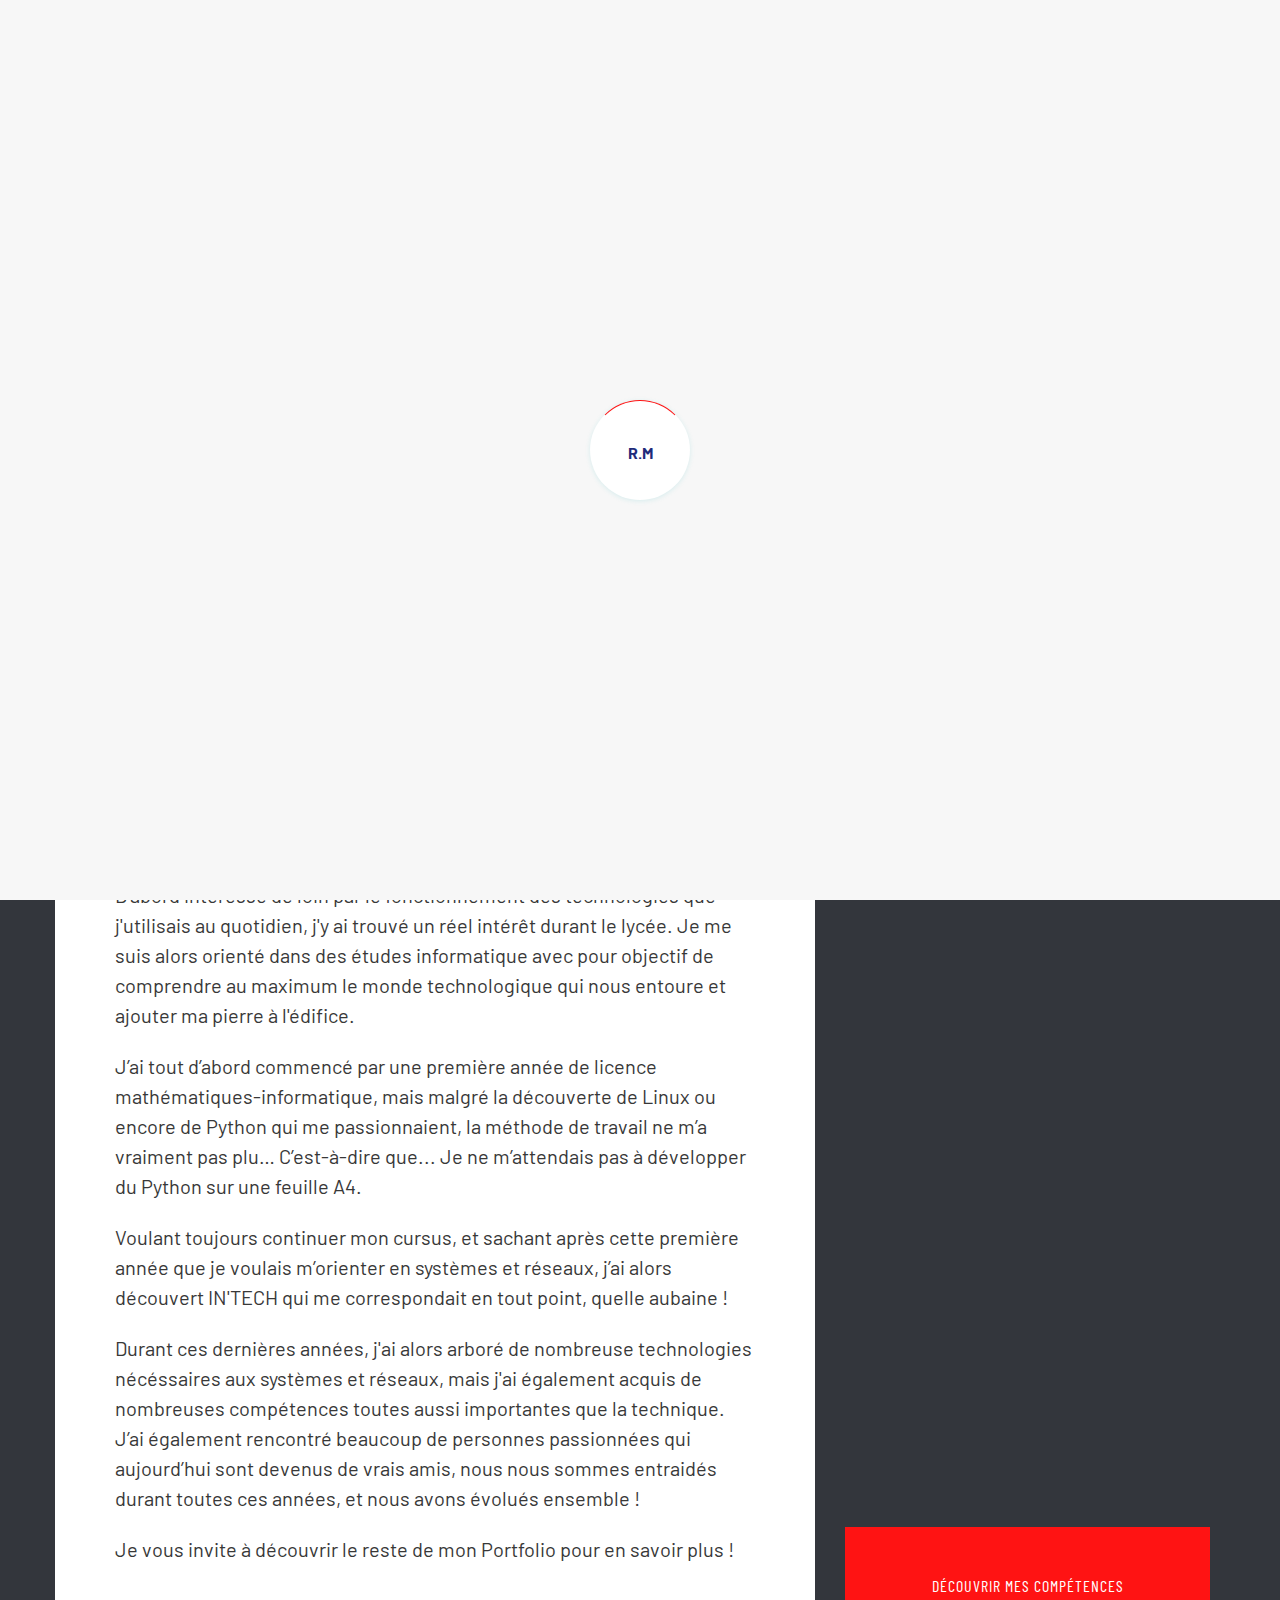
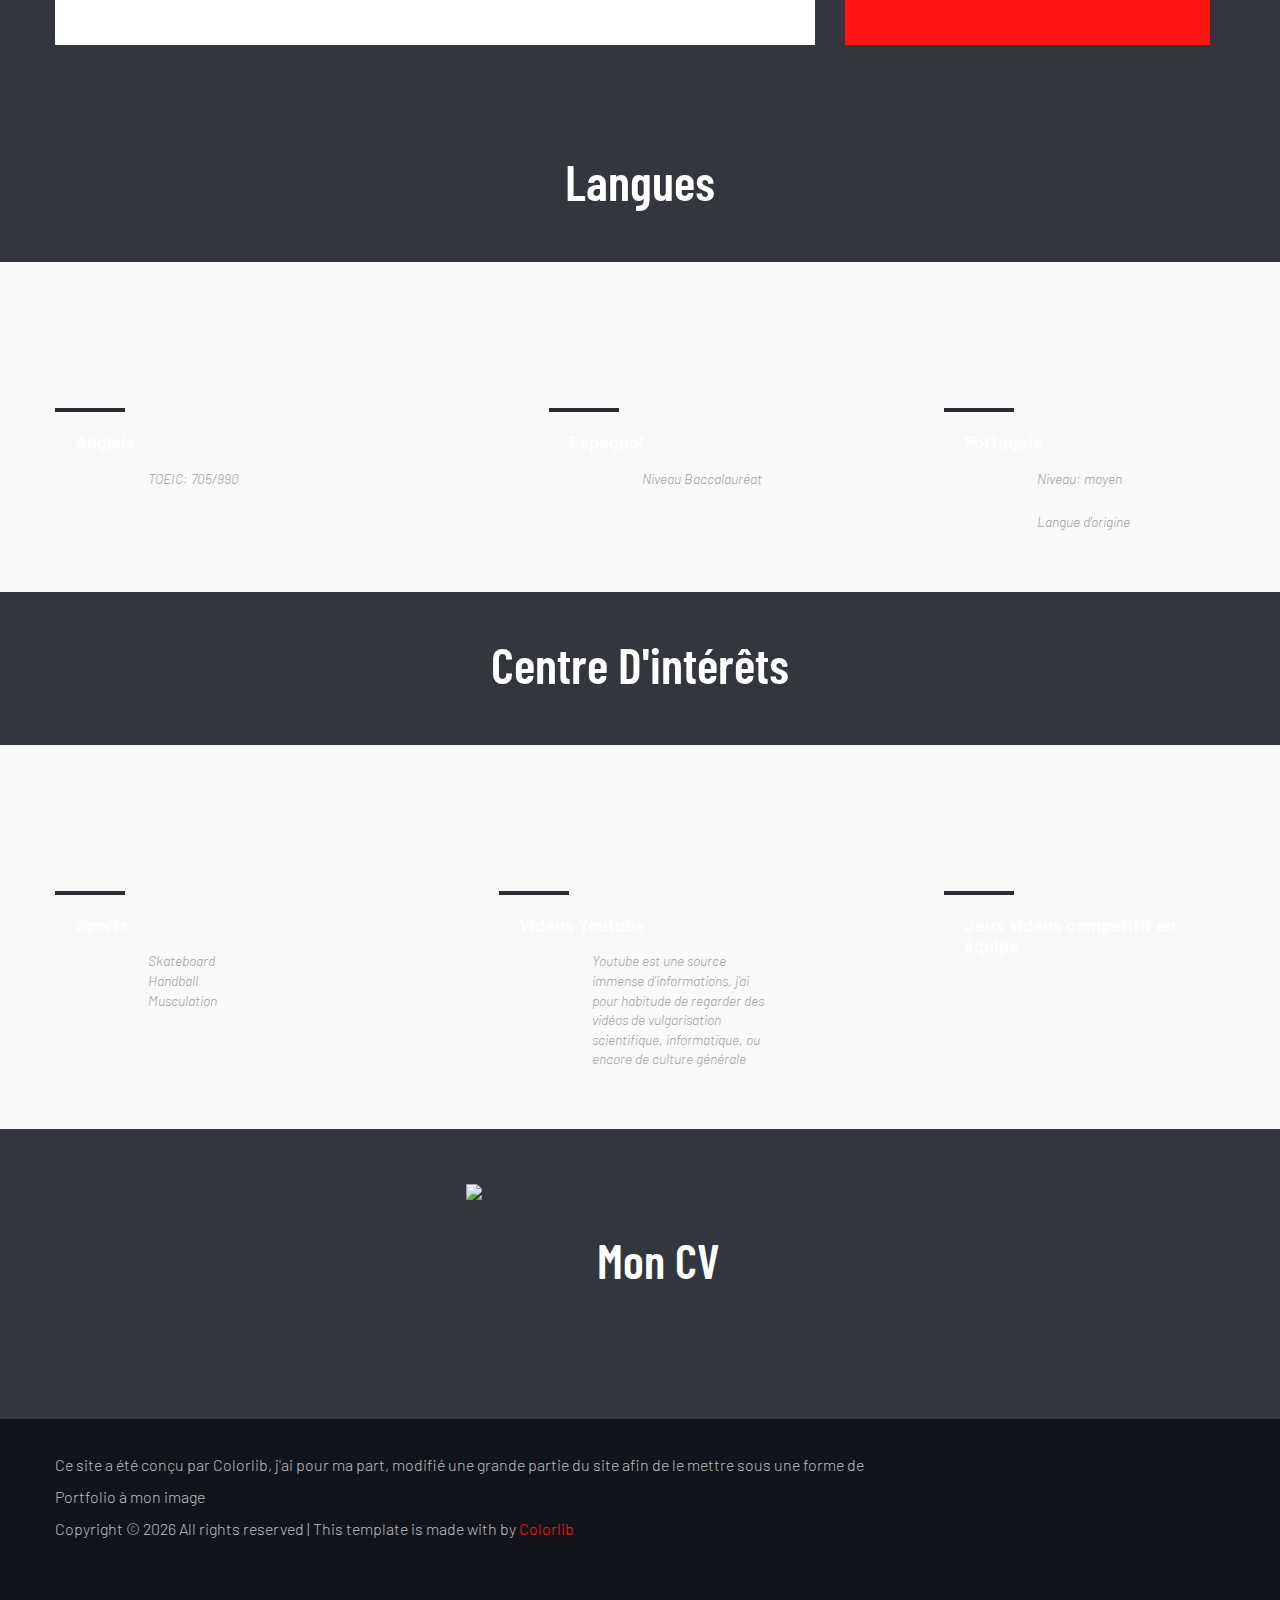
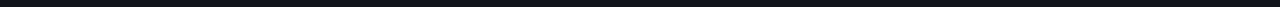
==== commit c39d0087: "Modify footer of every pages Modify footer in competences modal for conclusion" ====
--- a/about.html
+++ b/about.html
@@ -217,7 +217,7 @@
                     <div class="row d-flex justify-content-between align-items-center">
                         <div class="col-xl-9 col-lg-8">
                             <div class="footer-copy-right">
-                                <p>
+                                <p>Ce site a été conçu par Colorlib, j'ai pour ma part, modifié une grande partie du site afin de le mettre sous une forme de Portfolio à mon image<br>
                                     <!-- Link back to Colorlib can't be removed. Template is licensed under CC BY 3.0. -->
                                     Copyright &copy;
                                     <script>
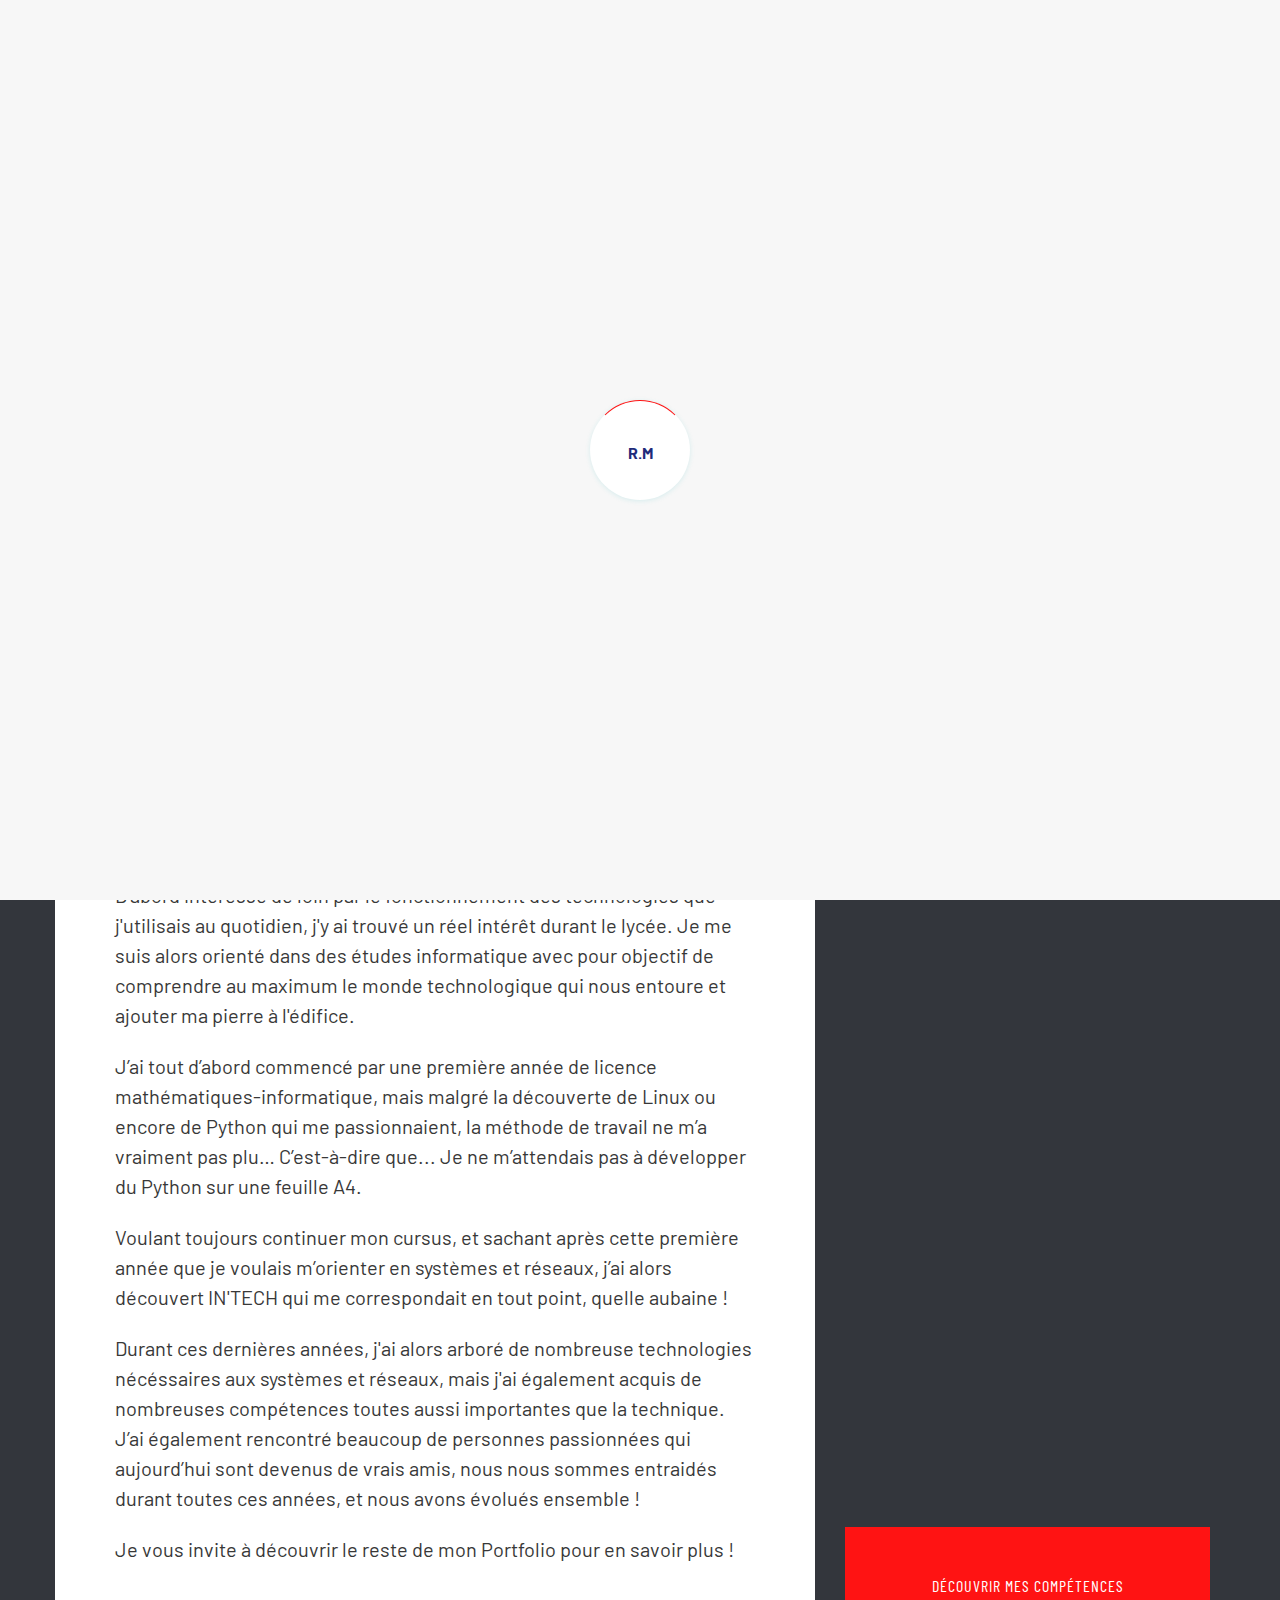
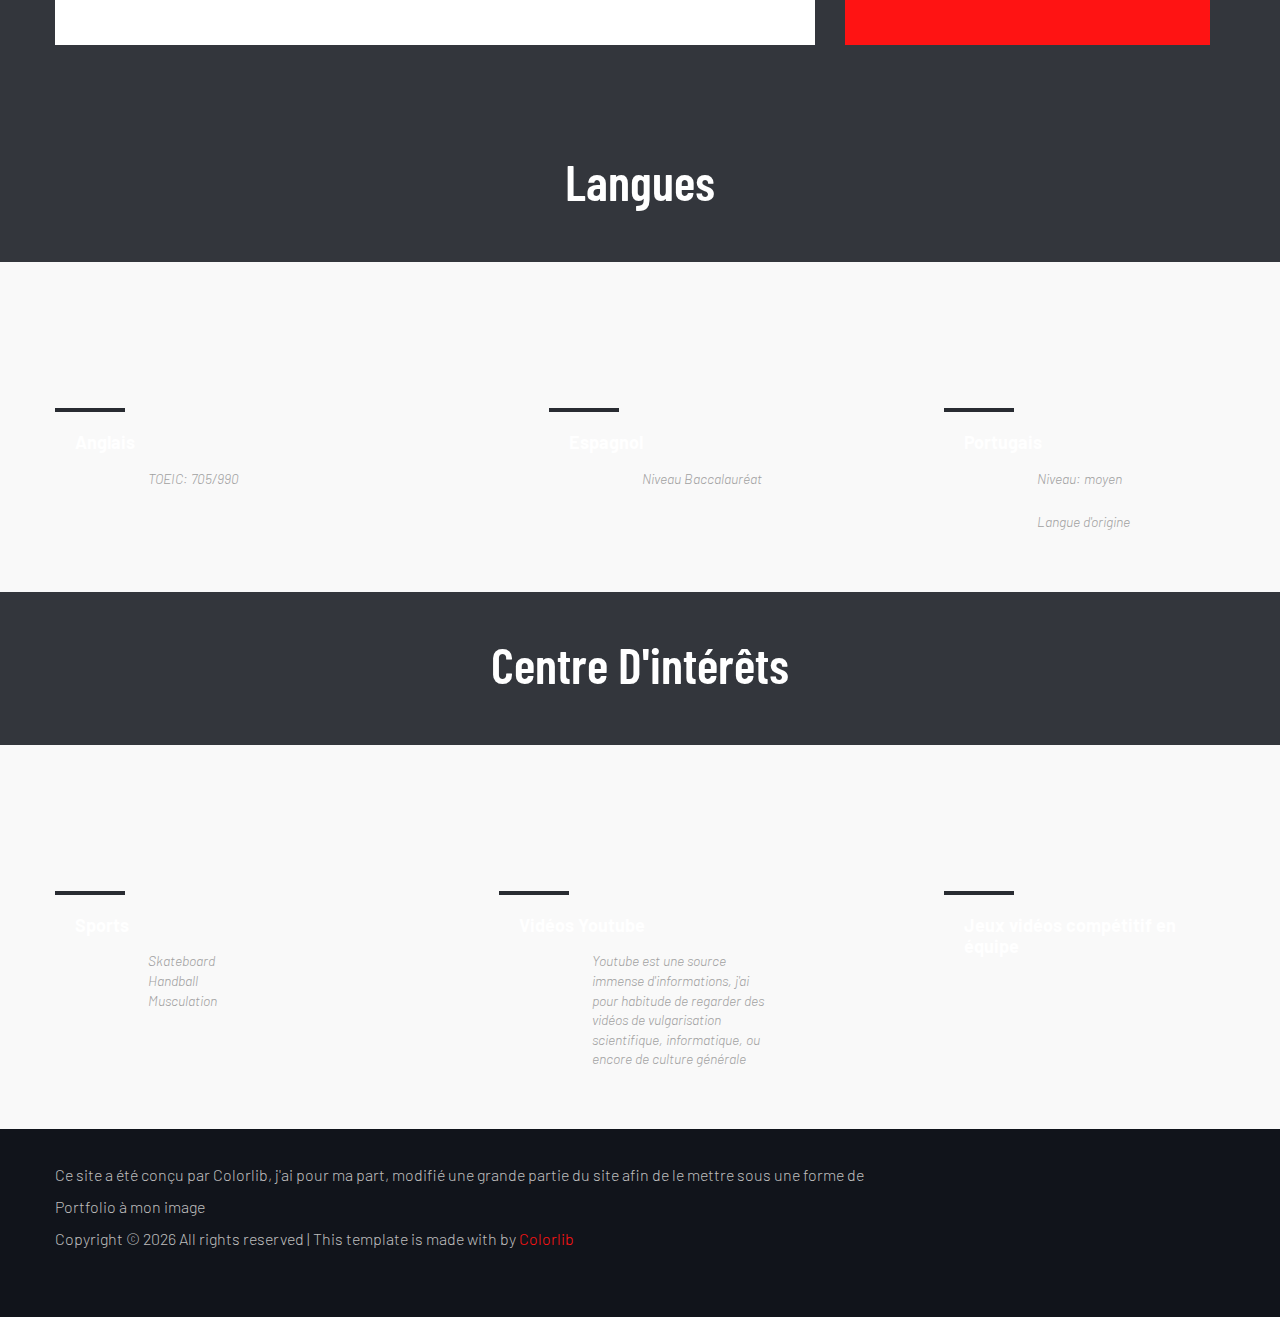
==== commit d1aaead3: "Delete CV from Portfolio" ====
--- a/about.html
+++ b/about.html
@@ -183,30 +183,6 @@
         </div>
         <!-- Professional Services End -->
         <!-- Team Start -->
-        <div class="team-area section-padding30">
-            <div class="container">
-
-                <div class="team-area section-padding30 ">
-                    <div class="container ">
-                        <div class="row ">
-                            <!-- single Tem -->
-                            <div class="col-xl-4 col-lg-4 col-md-6 col-sm- centrai ">
-                                <div class="single-team mb-30 ">
-                                    <div class="team-img ">
-                                        <a href="assets/img/gallery/CV.pdf"><img src="assets/img/gallery/team3.png" alt=" "></a>
-                                    </div>
-                                    <div class="team-caption ">
-                                        <div class="cv-style">
-                                            <h3><a href="contact.html">Mon CV</a></h3>
-                                        </div>
-                                    </div>
-                                    </div>
-                                </div>
-                            </div>
-                        </div>
-                    </div>
-                </div>
-            </div>
         <!-- Team End -->
     </main>
     <footer>
--- a/assets/css/style.css
+++ b/assets/css/style.css
@@ -3689,7 +3689,6 @@
 
 .section-padding31 {
     padding-top: 5%;
-    padding-bottom: 10%;
 }
 
 @media only screen and (min-width: 1200px) and (max-width: 1600px) {
@@ -10484,7 +10483,7 @@
 }
 
 .modal-content ul {
-    padding: 30px;
+    padding-left: 50px;
 }
 
 .modal-content li {
@@ -10849,3 +10848,19 @@
 #communication {
     scroll-margin-top: 150px;
 }
+
+.btn-realisation {
+    background: red;
+    color: #fff !important;
+    font-size: 16px;
+    border-radius: 30px;
+    padding: 10px 30px;
+    border: solid 1px transparent;
+    margin-left: 16px;
+    margin-right: 8px;
+    margin-bottom: 8px;
+}
+
+.competence-espace {
+    margin-bottom: 20px;
+}
